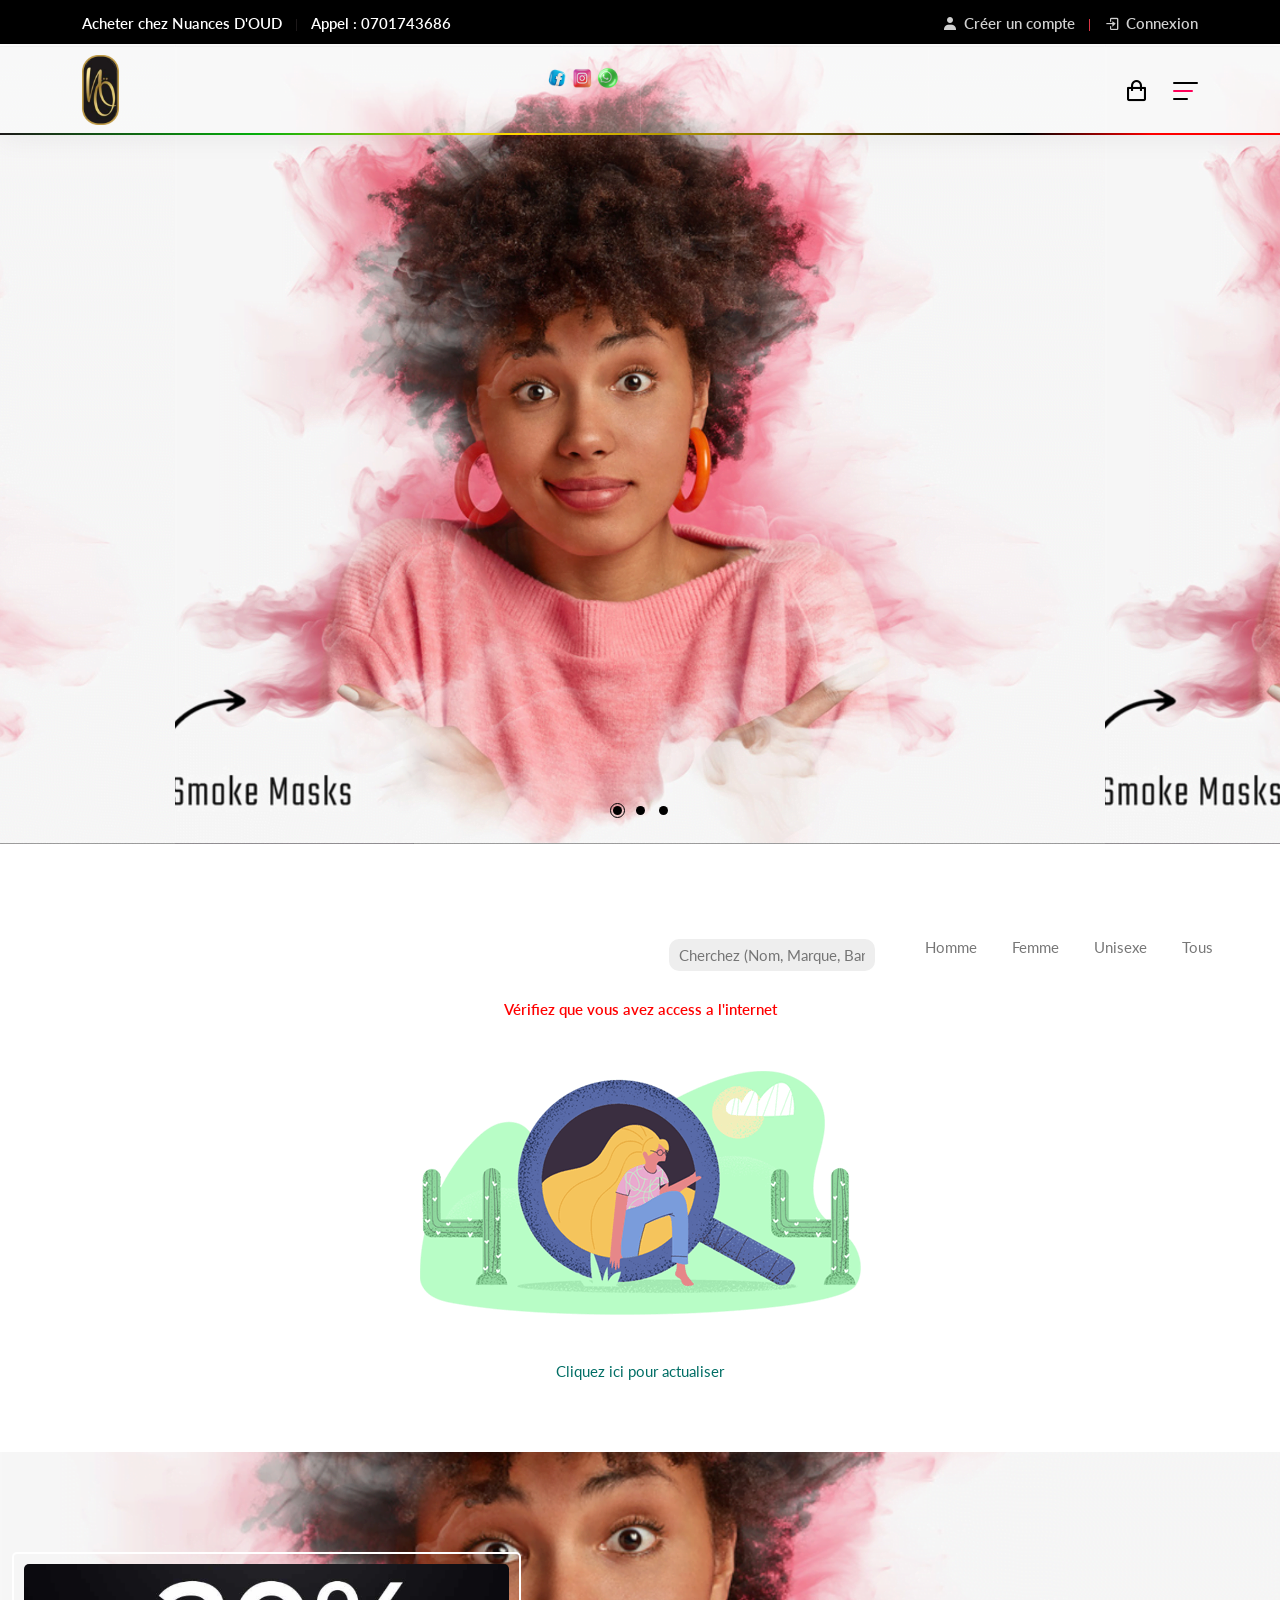
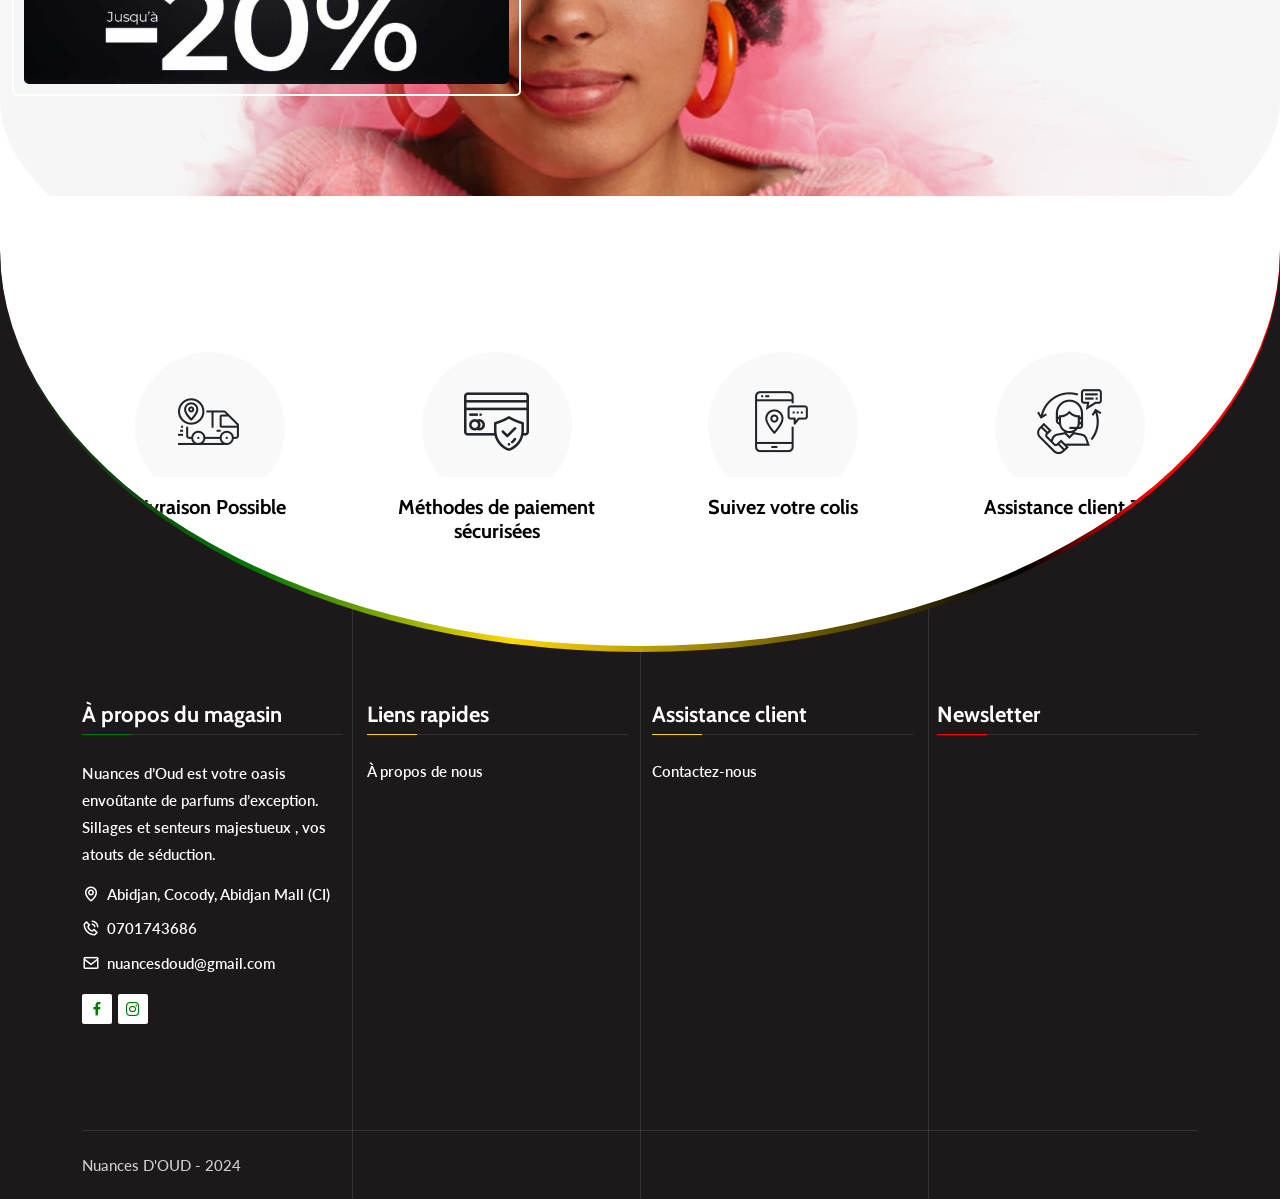
==== index.html @ dfdf0ad4 "doingg" ====
<!doctype html>
<html lang="fr-FR">
<!--d2b154-->

<head>

    <meta charset="utf-8">
    <meta name="viewport" content="width=device-width, initial-scale=1, shrink-to-fit=no">
    <meta name="theme-color" content="#d2b154" />
    <meta name="description"
        content="Nuances d’Oud est votre oasis envoûtante de parfums d’exception. Sillages et senteurs majestueux , vos atouts de séduction." />
    <meta name="keywords"
        content="NUANCES D'OUD, D'OUD, NUANCES-Shop, NUANCES D'OUD, Siblo, Silence-AI, John, Kokar, Dibloni" />
    <meta name="author" content="John Kokar" />
    <meta property="og:title" content="NUANCES D'OUD Boutique de parfum" />
    <meta property="og:type" content="website" />
    <meta property="image" content="assets/sharea.png" />
    <meta property="og:image" content="assets/sharea.png" />
    <meta property="og:description"
        content="Nuances d’Oud est votre oasis envoûtante de parfums d’exception. Sillages et senteurs majestueux , vos atouts de séduction." />
    <meta property="og:site_name" content="Nuances D'OUD" />
    <meta property="og:locale" content="fr-FR" />
    <meta property="article:author" content="John Kokar" />
    <meta property="article:published_time" content="2023-10-19T08:00:00Z" />
    <meta property="article:modified_time" content="2023-10-19T08:00:00Z" />
    <meta name="google-site-verification" content="Qd_r4nurgWYvRZ1980d1lpiN6xoqi13_9CGSUYNY86s" />
    <link rel="stylesheet" href="assets/css/bootstrap.min.css">
    <link rel="stylesheet" href="assets/css/animate.min.css">
    <link rel="stylesheet" href="assets/css/boxicons.min.css">
    <link rel="stylesheet" href="assets/css/flaticon.css">
    <link rel="stylesheet" href="assets/css/magnific-popup.min.css">
    <link rel="stylesheet" href="assets/css/nice-select.min.css">
    <link rel="stylesheet" href="assets/css/slick.min.css">
    <link rel="stylesheet" href="assets/css/owl.carousel.min.css">
    <link rel="stylesheet" href="assets/css/meanmenu.min.css">
    <link rel="stylesheet" href="assets/css/rangeSlider.min.css">
    <link rel="stylesheet" href="assets/css/style.css">
    <link rel="stylesheet" href="assets/css/mobilestile.css">
    <link rel="stylesheet" href="assets/css/loading.css">
    <link rel="stylesheet" href="assets/css/dark.css">
    <link rel="stylesheet" href="assets/css/responsive.css">
    <link rel="stylesheet" href="assets/css/livechat.css">
    <title>NUANCES D'OUD</title>
    <link rel="icon" type="image/png" href="assets/img/logo.png">
</head>

<body>
    <div class="preloader-area" id="loaderRemove">
        <div class="spinner">
            <div class="inner">
                <div class="disc"></div>
                <div class="disc"></div>
                <div class="disc"></div>
            </div>
        </div>
    </div>
    <div class="top-header">
        <div class="lines">
            <div class="line"></div>
            <div class="lineb"></div>
            <div class="linec"></div>
        </div>
        <video autoplay muted loop id="background-video">
            <source id="chanVideo" src="assets/background.webm" type="video/mp4">
        </video>


        <div class="logoname">
            <div class="logoprincipal">
                <img class="" src="./assets/img/logo.png" alt="logo principal">
            </div>
        </div>

        <div class="logonamebas">
            <div class="logoprincipallong">
                <img class="" src="./assets/img/log2b.png" alt="logo principal long">
            </div>
        </div>

        <svg width="100%" xmlns="http://www.w3.org/2000/svg" class="holehvg">
            <mask id="mask" maskUnits="userSpaceOnUse">
                <rect width="100%" height="100%" fill="white" />
                <ellipse class="cloud" cx="6%" cy="28%" rx="6%" ry="12%" />
                <ellipse class="cloud" cx="18%" cy="23%" rx="9%" ry="15%" />
                <ellipse class="cloud" cx="29%" cy="30%" rx="8%" ry="14%" />
                <rect class="cloud" x="32%" y="1%" width="12%" height="19%" rx="9.5%" ry="9.5%" />

                <rect class="cloud" x="41%" y="15%" width="20%" height="22%" rx="6%" ry="10%" />
                <rect class="cloud" x="62%" y="28%" width="15%" height="20%" rx="2%" ry="3%" />
                <rect class="cloud" x="83%" y="32%" width="10%" height="12%" rx="5" ry="9" />



                <rect class="cloud" x="3%" y="50%" width="13%" height="25%" rx="10%" ry="10%" />
                <rect class="cloud" x="22%" y="57%" width="11%" height="18%" rx="8%" ry="8%" />
                <rect class="cloud" x="32%" y="57%" width="12%" height="19%" rx="9.5%" ry="9.5%" />
                <rect class="cloud" x="45%" y="50%" width="12%" height="19%" rx="9.5%" ry="9.5%" />



                <ellipse class="cloud" cx="17%" cy="90%" rx="7%" ry="10%" />
                <ellipse class="cloud" cx="43%" cy="85%" rx="8%" ry="14%" />
                <ellipse class="cloud" cx="80%" cy="85%" rx="15%" ry="15%" />
            </mask>
            <rect width="100%" height="100%" fill="#1d191a" mask="url(#mask)" />
        </svg>
        <div class="container">
            <div class="row align-items-center">
                <div class="col-lg-6 col-md-12">
                    <ul class="header-contact-info">
                        <li class="absoluin">Acheter chez Nuances D'OUD</li>

                        <li class="absoluin">Appel :
                            <a href="tel:0701743686">0701743686</a>
                        </li>

                    </ul>
                </div>
                <div class="col-lg-6 col-md-12">
                    <ul class="header-top-menu">
                        <li id="usernam">
                            <a class="absoluin" href="login" style="cursor: pointer !important;">
                                <i class="bx bxs-user"></i>
                                Créer un compte
                            </a>
                        </li>
                        <li class="absoluin" id="usernama">
                            <a href="login">
                                <i class="bx bx-log-in"></i>
                                Connexion
                            </a>
                        </li>
                    </ul>
                    <ul class="header-top-others-option">
                        <div class="option-item">
                            <div class="search-btn-box">
                            </div>
                        </div>
                        <div class="option-item">
                            <div class="cart-btn">
                                <a href="#" data-bs-toggle="modal" id="paniernumber1"
                                    data-bs-target="#shoppingCartModal">
                                    <i class="bx bx-shopping-bag"></i>
                                </a>
                            </div>
                        </div>
                    </ul>
                </div>
            </div>
        </div>

    </div>


    <div class="navbar-area">
        <div class="lines">
            <div class="line"></div>
            <div class="lineb"></div>
            <div class="linec"></div>
        </div>
        <div class="xton-responsive-nav">
            <div class="container">
                <div class="xton-responsive-menu">
                    <div class="logo">
                        <a href="/">
                            <img src="assets/img/logo.png" class="main-logo nouancesim" alt="logo"
                                style="height:60px !important;">
                            <img src="assets/img/logo.png" class="white-logo nouancesim" alt="logo"
                                style="height:60px !important;">
                        </a>
                    </div>
                </div>
            </div>

            <ul class="header-top-others-option hiddenpc">
                <div class="option-item">
                    <div class="search-btn-box">
                    </div>
                </div>
                <div class="option-item">
                    <div class="cart-btn">
                        <a data-bs-toggle="modal" id="paniernumber1r" data-bs-target="#shoppingCartModal">
                            <i class="bx bx-shopping-bag"></i>
                        </a>
                    </div>
                </div>
            </ul>
        </div>
        <!-- web navigayttor-->
        <div class="xton-nav">
            <div class="container">
                <nav class="navbar navbar-expand-md navbar-light">
                    <a class="navbar-brand" href="/">
                        <img src="assets/img/logo.png" class="main-logo nobleim" alt="logo"
                            style="max-height:70px !important;">
                        <img src="assets/img/logo.png" class="white-logo nobleim" alt="logo"
                            style="max-height:70px !important;">
                    </a>
                    <div class="collapse navbar-collapse mean-menu">
                        <ul class="navbar-nav">
                            <li class="nav-item">

                            </li>

                            <div class="mobilelogo" style="justify-content: center; align-items: center; width: 100%;">

                                <div style="text-align: center;">
                                    <br>
                                    <br>
                                    <div id="usernamab">
                                        <a class="" href="signup" style="color: #1d191a;">
                                            <i class="bx bxs-user"></i>
                                            Créer un Compte
                                        </a>
                                    </div>
                                    <br>
                                    <div id="usernamaa">
                                        <a href="login" style="color: #1d191a;">
                                            <i class="bx bx-log-in"></i>
                                            Connexion
                                        </a>
                                    </div>
                                    <br>
                                    <div id="usernamaa">
                                        <a href="tel:0701743686" style="color: #1d191a;">
                                            <i class="bx bx-phone-call"></i>
                                            0701743686
                                        </a>
                                    </div>
                                    <br>
                                    <div id="usernamaa">
                                        <a href="mail:nuancesdoud@gmail.com" style="color: #1d191a;">
                                            <i class="bx bx-envelope"></i>
                                            nuancesdoud@gmail.com
                                        </a>
                                    </div>
                                </div>
                            </div>

                            <br>

                            <div class=""
                                style="display: flex; justify-content: space-around; align-items: center; width: 50%; align-self: center;">
                                <div class="sociala">
                                    <a class="" href="https://www.facebook.com/share/67nxrvnGuaEvekRu/?mibextid=WC7FNe">
                                        <img class="sociab" src="./assets/img/fb.png" alt="facebook">
                                    </a>
                                </div>
                                <br>
                                <div class="socialb">
                                    <a class=""
                                        href="https://www.instagram.com/nuancesdoud?igsh=MTF2NjN5YzZxbXJqZg%3D%3D&utm_source=qr">
                                        <img class="sociab" src="./assets/img/in.png" alt="facebook">

                                    </a>
                                </div>
                                <br>
                                <div class="socialc">
                                    <a class="" href="https://wa.me/2250701743686">
                                        <img class="sociab" src="./assets/img/yt.png" alt="whatsapp">
                                    </a>
                                </div>

                            </div>
                        </ul>
                        <div class="others-option">
                            <div class="option-item">
                                <div class="search-btn-box">
                                </div>
                            </div>
                            <div class="option-item">
                                <div class="cart-btn">
                                    <a href="#" data-bs-toggle="modal" id="paniernumber2"
                                        data-bs-target="#shoppingCartModal">
                                        <i class="bx bx-shopping-bag"></i>
                                    </a>
                                </div>
                            </div>
                            <div class="option-item">
                                <div class="burger-menu" data-bs-toggle="modal" data-bs-target="#sidebarModal">
                                    <span class="top-bar"></span>
                                    <span class="middle-bar"
                                        style="background-color: rgb(255, 0, 89) !important; width: 20px !important;"></span>
                                    <span class="bottom-bar" style="width: 15px !important;"></span>
                                </div>
                            </div>
                        </div>
                    </div>
                </nav>
            </div>
            <div class="linearboottom">
            </div>
        </div>
    </div>


    <div class="navbar-area addhere">
        <div class="lines">
            <div class="line"></div>
            <div class="lineb"></div>
            <div class="linec"></div>
        </div>

        <div class="xton-nav">
            <div class="container">
                <nav class="navbar navbar-expand-md navbar-light">
                    <a class="navbar-brand" href="index.html">
                        <img src="assets/img/logo.png" class="main-logo nobleim" alt="logo"
                            style="max-height:70px !important;">
                        <img src="assets/img/logo.png" class="white-logo nobleim" alt="logo"
                            style="max-height:70px !important;">
                    </a>
                    <div class="collapse navbar-collapse mean-menu">
                        <ul class="navbar-nav">
                            <li class="nav-item">

                            </li>
                        </ul>
                        <div class="others-option">
                            <div class="option-item">
                                <div class="search-btn-box">
                                </div>
                            </div>
                            <div class="option-item">
                                <div class="cart-btn">
                                    <a href="#" data-bs-toggle="modal" id="paniernumber3"
                                        data-bs-target="#shoppingCartModal">
                                        <i class="bx bx-shopping-bag"></i>
                                    </a>
                                </div>
                            </div>
                            <div class="option-item">
                                <div class="burger-menu" data-bs-toggle="modal" data-bs-target="#sidebarModal">
                                    <span class="top-bar"></span>
                                    <span class="middle-bar"
                                        style="background-color: rgb(255, 0, 89) !important; width: 20px !important;"></span>
                                    <span class="bottom-bar" style="width: 15px !important;"></span>
                                </div>
                            </div>
                        </div>
                    </div>
                </nav>
            </div>
            <div class="linearboottom">
            </div>
        </div>
    </div>


    <div class="search-overlay">
        <div class="d-table">
            <div class="d-table-cell">
                <div class="search-overlay-layer"></div>
                <div class="search-overlay-layer"></div>
                <div class="search-overlay-layer"></div>
                <div class="search-overlay-close">
                    <span class="search-overlay-close-line"></span>
                    <span class="search-overlay-close-line"></span>
                </div>

            </div>
        </div>
    </div>


    <div class="backgrou">
        <div class="animate-banner-image">
            <div class="home-slides owl-carousel owl-theme">
                <div class="main-banner banner-bg1">

                </div>

                <div class="main-banner banner-bg2">


                </div>
                <div class="main-banner banner-bg3">

                </div>
            </div>
        </div>
    </div>

    <div class="home-slides owl-carousel owl-theme backgroua">
        <div class="main-banner banner-bg1">
            <div class="d-table">
                <div class="d-table-cell">
                    <div class="container">
                        <div class="main-banner-content text-center" id="banner1">

                        </div>
                    </div>
                </div>
            </div>
        </div>

        <div class="main-banner banner-bg2">
            <div class="d-table">
                <div class="d-table-cell">
                    <div class="container">
                        <div class="main-banner-content" id="banner2">

                        </div>
                    </div>
                </div>
            </div>

        </div>
        <div class="main-banner banner-bg3">
            <div class="d-table">
                <div class="d-table-cell">
                    <div class="container">
                        <div class="main-banner-content" id="banner3">

                        </div>
                    </div>
                </div>
            </div>
        </div>
    </div>


    <div class="modala" id="modalcoma">
        <div class="modal-contenta">

            <div class="">
                <p id="messages">Exist déjà dans le panier!</p>

            </div>
        </div>
    </div>


    <div class="filtero">
        <div>
            <input type="text" id="searchArticle" class="" placeholder="Cherchez (Nom, Marque, Barcode)">
        </div>
        <p style="width: 50px;"></p>



        <div class="lista">
            <p style="cursor: pointer;" onclick="FilterArticle('Homme')">Homme</p>
            <p style="width: 35px;"></p>
            <p style="cursor: pointer;" onclick="FilterArticle('Femme')">Femme</p>
            <p style="width: 35px;"></p>
            <p style="cursor: pointer;" onclick="FilterArticle('Unisexe')">Unisexe</p>
            <p style="width: 35px;"></p>
            <p style="cursor: pointer;" onclick="FilterArticle('all')">Tous</p>
            <p style="width: 3px;"></p>
        </div>
    </div>

    <br>

    <section class="products-area pb-70">
        <div class="container">
            <div id="product-container" class="row">


            </div>
        </div>
    </section>

    <section class="offer-area bg-image1 ptb-100 jarallax closeCom" data-jarallax="{&quot;speed&quot;: 0.3}">
        <div class="container-fluid">
            <div class="row">
                <div class="col-lg-5 col-md-6">
                    <div class="offer-content">


                        <div class="anim">


                        </div>
                    </div>
                </div>
            </div>
        </div>
    </section>




    <div class="modal right fade sidebarModal" id="sidebarModal" tabindex="-1" role="dialog">
        <div class="modal-dialog" role="document">
            <div class="modal-content">
                <button type="button" class="close" data-bs-dismiss="modal" aria-label="Close">
                    <span aria-hidden="true"><i class="bx bx-x"></i></span>
                </button>
                <div class="modal-body">
                    <div class="sidebar-about-content">
                        <h3>A propos du magasin</h3>
                        <div class="about-the-store">
                            <p>L'un des sites web les plus populaires est le shopping
                            </p>
                            <ul class="sidebar-contact-info">
                                <li><i class="bx bx-map"></i> <a href="#" target="_blank">Abidjan, Cocody, Abidjan Mall
                                        (CI)</a></li>
                                <li><i class="bx bx-phone-call"></i> <a href="tel:+2250748643884">0701743686</a>
                                </li>
                                <li>
                                    <i class="bx bx-envelope"></i>
                                    <a href="">
                                        <span>
                                            nuancesdoud@gmail.com
                                        </span>
                                    </a>
                                </li>
                            </ul>
                        </div>
                        <ul class="social-link">
                            <li><a href="https://www.facebook.com/share/67nxrvnGuaEvekRu/?mibextid=WC7FNe"
                                    class="d-block" target="_blank"><i class="bx bxl-facebook"></i></a></li>
                            <li><a href="https://www.instagram.com/nuancesdoud?igsh=MTF2NjN5YzZxbXJqZg%3D%3D&utm_source=qr"
                                    class="d-block" target="_blank"><i class="bx bxl-instagram"></i></a></li>
                        </ul>
                    </div>
                    <div class="sidebar-new-in-store">
                        <h3>Nouveautés en magasin</h3>


                    </div>
                </div>
            </div>
        </div>
    </div>


    <div class="modal fade productsQuickView" id="productsQuickView" tabindex="-1" role="dialog" aria-hidden="true">
        <div class="modal-dialog modal-dialog-centered" role="document">
            <div class="modal-content">
                <button type="button" class="close" data-bs-dismiss="modal" aria-label="Close">
                    <span aria-hidden="true"><i class="bx bx-x"></i></span>
                </button>
                <div class="row align-items-center">
                    <div class="col-lg-6 col-md-6">
                        <div class="products-image" id="bagron" style="">
                            <img src="" id="ipage" alt="image de larticle">
                        </div>
                    </div>
                    <input type="hidden" id="ido" value="0">
                    <input type="hidden" id="idp" value="none">
                    <input type="hidden" id="coloholder" value="">

                    <div class="col-lg-6 col-md-6">
                        <div class="products-content">
                            <h3>
                                <a href="#" id="quickViewProductName">
                                </a>
                            </h3>
                            <div class="price">
                                <span class="old-price" id="quickViewOldPrice"></span>
                                <span class="new-price" id="quickViewNewPrice"></span>
                            </div>

                            <div class="products-review">
                                <div class="rating">
                                    <i class="bx bxs-star"></i>
                                    <i class="bx bxs-star"></i>
                                    <i class="bx bxs-star"></i>
                                    <i class="bx bxs-star"></i>
                                    <i class="bx bxs-star"></i>
                                </div>
                                <a href="#" class="rating-count" id="rating"></a>
                            </div>
                            <div class="">
                                <div class="rating" style="overflow: hidden; width: 300px; height: 50px;">
                                    <p id="descrip"></p>
                                </div>
                            </div>
                            <div class="products-add-to-cart" id="hidlater">

                                <div class="input-counter">
                                    <span class="minus-btn">
                                        <i class="bx bx-minus"></i>
                                    </span>
                                    <input type="text" id="productQuantity" value="1">
                                    <span class="plus-btn">
                                        <i class="bx bx-plus"></i>
                                    </span>
                                </div>

                                <button type="submit" class="default-btn" id="addToCartBtn"
                                    onclick="AddtoPanierb()">Ajouter au panier</button>

                            </div>
                            <a href="#" class="view-full-info" id="change-url"
                                style="color: #007bff !important; text-decoration: none !important;">Voir les
                                informations complètes</a>
                        </div>
                    </div>
                </div>
            </div>
        </div>
    </div>


    <div class="modal right fade shoppingCartModal" id="shoppingCartModal" tabindex="-1" role="dialog">
        <div class="modal-dialog" role="document">
            <div class="modal-content">
                <button type="button" class="close" data-bs-dismiss="modal" aria-label="Close">
                    <span aria-hidden="true"><i class="bx bx-x"></i></span>
                </button>
                <div class="modal-body">
                    <h3 id="monpanier">Mon Panier (0)</h3>
                    <div class="products-cart-content" id="pannierid">



                    </div>
                    <div class="products-cart-subtotal">
                        <span>sous-total</span>
                        <span class="subtotal" id="subtotal"></span>
                    </div>
                    <div class="products-cart-btn">
                        <a href="payment" class="default-btn">Passer à la caisse</a>
                        <a href="pannier" class="optional-btn optional-a">Voir Panier d'achat</a>
                    </div>
                </div>
            </div>
        </div>
    </div>




    <footer class="footer-area">
        <div class="lines">
            <div class="line"></div>
            <div class="lineb"></div>
            <div class="linec"></div>
        </div>

        <div class="foot-linear-set">
            <section class="facility-area pb-70 foot-circle">
                <div class="clonsamobil" style="height: 500px; width: 100%;">
                    <section class="facility-area pb-70 foot-circle">

                        <section class="offer-area bg-image1 ptb-100">
                            <div class="container-fluid">
                                <div class="row">
                                    <div class="col-lg-5 col-md-6">
                                        <div class="offer-content">
                                            <div class="anim">

                                            </div>
                                        </div>
                                    </div>
                                </div>
                            </div>
                        </section>
                    </section>
                </div>



                <div class="container">
                    <div class="facility-slides owl-carousel owl-theme">
                        <div class="single-facility-box">
                            <div class="icon">
                                <i class="flaticon-tracking"></i>
                            </div>
                            <h3>Livraison Possible</h3>
                        </div>


                        <div class="single-facility-box">
                            <div class="icon">
                                <i class="flaticon-credit-card"></i>
                            </div>
                            <h3>Méthodes de paiement sécurisées</h3>
                        </div>
                        <div class="single-facility-box">
                            <div class="icon">
                                <i class="flaticon-location"></i>
                            </div>
                            <h3>Suivez votre colis</h3>
                        </div>
                        <div class="single-facility-box">
                            <div class="icon">
                                <i class="flaticon-customer-service"></i>
                            </div>
                            <h3>Assistance client 7/7</h3>
                        </div>
                    </div>
                </div>
            </section>
        </div>

        <div class="container">
            <div style="height: 50px; width: 100%;"></div>

            <div class="row pcfooter">
                <div class="col-lg-3 col-md-6 col-sm-6">
                    <div class="single-footer-widget">
                        <h3 class="foota">À propos du magasin</h3>
                        <div class="about-the-store">
                            <p>Nuances d’Oud est votre oasis envoûtante de parfums d’exception. Sillages et senteurs
                                majestueux , vos atouts de séduction.</p>
                            <ul class="footer-contact-info">
                                <li>
                                    <i class="bx bx-map"></i>
                                    <a class="awe">Abidjan, Cocody, Abidjan Mall (CI)
                                    </a>
                                </li>
                                <li>
                                    <i class="bx bx-phone-call"></i>
                                    <a class="awe" href="tel:0701743686">0701743686
                                    </a>
                                </li>
                                <li>
                                    <i class="bx bx-envelope"></i>
                                    <a class="awe" href="mail:nuancesdoud@gmail.com">
                                        <span>nuancesdoud@gmail.com</span>
                                    </a>
                                </li>
                            </ul>
                        </div>
                        <ul class="social-link">
                            <li>
                                <a href="https://www.facebook.com/share/67nxrvnGuaEvekRu/?mibextid=WC7FNe"
                                    class="d-block" target="_blank">
                                    <i class="bx bxl-facebook" style="color: #037703 !important;"></i>
                                </a>
                            </li>
                            <li>
                                <a href="https://www.instagram.com/nuancesdoud?igsh=MTF2NjN5YzZxbXJqZg%3D%3D&utm_source=qr"
                                    class="d-block" target="_blank">
                                    <i class="bx bxl-instagram" style="color: #037703 !important;"></i>
                                </a>
                            </li>
                        </ul>
                    </div>
                </div>
                <div class="col-lg-3 col-md-6 col-sm-6">
                    <div class="single-footer-widget pl-4">
                        <h3 class="footb">Liens rapides</h3>
                        <ul class="quick-links">
                            <li><a href="propos">À propos de nous</a></li>

                        </ul>
                    </div>
                </div>
                <div class="col-lg-3 col-md-6 col-sm-6">
                    <div class="single-footer-widget">
                        <h3 class="footc">Assistance client</h3>
                        <ul class="customer-support">
                            <li><a href="tel:0701743686">Contactez-nous</a></li>

                        </ul>
                    </div>
                </div>
                <div class="col-lg-3 col-md-6 col-sm-6">
                    <div class="single-footer-widget">
                        <h3 class="footd">Newsletter</h3>
                        <div class="footer-newsletter-box">

                        </div>
                    </div>
                </div>
            </div>

            <div class="row mobilefooter">
                <div class="col-lg-3 col-md-6 col-sm-6">
                    <div class="single-footer-widget">
                        <h3 class="foota">À propos</h3>
                        <div class="about-the-store">
                            <p>Nuances d’Oud est votre oasis envoûtante de parfums d’exception. Sillages et senteurs
                                majestueux , vos atouts de séduction.</p>
                            <ul class="footer-contact-info">
                                <li>
                                    <i class="bx bx-map"></i>
                                    <a class="awe">Abidjan, Abidjan Mall & Cap Sud
                                    </a>
                                </li>
                                <li>
                                    <i class="bx bx-phone-call"></i>
                                    <a class="awe" href="tel:0701743686">0701743686
                                    </a>
                                </li>
                                <li>
                                    <i class="bx bx-envelope"></i>
                                    <a class="awe" href="mail:nuancesdoud@gmail.com">
                                        <span>nuancesdoud@gmail.com</span>
                                    </a>
                                </li>


                            </ul>
                        </div>
                        <div class="single-footer-widget pl-4">
                            <br>
                            <ul class="quick-links">
                                <li><a style="color: #ffffff;" href="tel:0701743686">Contactez-nous</a></li>
                            </ul>
                        </div>
                        <ul class="social-link">
                            <li>
                                <a href="https://www.facebook.com/share/67nxrvnGuaEvekRu/?mibextid=WC7FNe"
                                    class="d-block" target="_blank">
                                    <i class="bx bxl-facebook" style="color: #037703 !important;"></i>
                                </a>
                            </li>
                            <li>
                                <a href="https://www.instagram.com/nuancesdoud?igsh=MTF2NjN5YzZxbXJqZg%3D%3D&utm_source=qr"
                                    class="d-block" target="_blank">
                                    <i class="bx bxl-instagram" style="color: #037703 !important;"></i>
                                </a>
                            </li>
                        </ul>
                    </div>
                </div>
            </div>
            <div class="footer-bottom-area">
                <div class="row align-items-center">
                    <div class="col-lg-6 col-md-6">
                        <p>Nuances D'OUD - 2024</p>
                    </div>

                </div>
            </div>
        </div>
    </footer>

    <div class="go-top">
        <i class="bx bx-up-arrow-alt"></i>
    </div>

    <div id='whatsapp-chat' class='hidea'>
        <div class='header-chata'>
            <div class='get-newa hidea'>
                <div id='get-labela'>
                    <div class="offline"></div>
                    <img src="assets/img/avatay.png" alt="">
                </div>
                <div id='get-namaa'>
                    <span class='chat-namaa'>Hors Line</span>

                </div>
            </div>
        </div>

        <div class='start-chata hidea'>
            <div class='first-msga' id="first-msga">
                <span class="spanf">Bonjour! Personne n'est en line pour l'instant, Appelez: 0701743686</span>


            </div>
            <div class='blanter-msga'>
                <textarea name="notes" id="chat-inputa" cols="20" rows="2" placeholder="Saisissez-ici votre message"
                    class="form-control ttextarea" maxlength='120'></textarea>

                <a class="aa" href='javascript:void' id='send-ita'>Send</a>
            </div>
        </div>
        <div id='get-numbera'>
            098765443
        </div>
        <a class='close-chata aa' href='javascript:void'>×</a>
    </div>

    <div class="live-chat" id="live-chat">
        <img src="assets/img/help.png" alt="">
    </div>
    <script src="assets/js/jquery.min.js"></script>
    <script src="https://cdnjs.cloudflare.com/ajax/libs/socket.io/4.1.2/socket.io.js"></script>
    <script src="assets/js/bootstrap.bundle.min.js"></script>
    <script src="assets/js/owl.carousel.min.js"></script>
    <script src="assets/js/magnific-popup.min.js"></script>
    <script src="assets/js/parallax.min.js"></script>
    <script src="assets/js/rangeSlider.min.js"></script>
    <script src="assets/js/nice-select.min.js"></script>
    <script src="assets/js/meanmenu.min.js"></script>
    <script src="assets/js/isotope.pkgd.min.js"></script>
    <script src="assets/js/slick.min.js"></script>
    <script src="assets/js/sticky-sidebar.min.js"></script>
    <script src="assets/js/wow.min.js"></script>
    <script src="assets/js/main.js"></script>

    <script src="./initializers/variablestore.js"></script>
    <script src="./initializers/database_handl.js"></script>
    <script src="./initializers/convertisseur.js"></script>
    <script src="./initializers/router.js"></script>
    <script src="./functionServices/product.services.js"></script>
    <script src="./functionServices/requesthttps.js"></script>
    <script src="./functionServices/pannierManipulator.js"></script>
    <script src="./functionServices/recentproduct.js"></script>
    <script src="./functionServices/loadeSlide.js"></script>
    <script src="./initializers/inidataloader.js"></script>
    <script src="./functionServices/wedgeimages.js"></script>


    <script>
        let myLive = localStorage.getItem('myLive');
        let assit = "";
        $(document).on("click", ".live-chat", async function () {

            const socket = io(tunalS);
            const soid = socket.connect();

            socket.on('connect', () => {
                //console.log(soid.id);
            });


            socket.on('disconnecto', (ordre) => {
                socket.emit('disconnector', "client");
            });


            socket.on("isDamin", (data) => {
                const firstMsga = document.getElementById("first-msga");
                const asd = $(".tuesla");

                if (data == "enline") {
                    if (asd.length < 1) {
                        const getLabela = document.getElementById("get-labela");
                        getLabela.innerHTML = "";

                        const nuwGethtnl = `
              <div id='get-labela'>
                <div class="online"></div>
                <img src="assets/img/avatay.png" alt="">
              </div>
            `;
                        getLabela.innerHTML = nuwGethtnl;

                        const getNamaa = document.getElementById("get-namaa");
                        getNamaa.innerHTML = "";

                        const nuwnmahtnl = `
              <div id='get-namaa'>
                <span class='chat-namaa'>Service Clientèle</span>
              </div>
            `;
                        getNamaa.innerHTML = nuwnmahtnl;

                        $("#whatsapp-chat").addClass("showa").removeClass("hidea");
                        $("#whatsapp-chat").addClass("tuesla");
                        document.getElementById("get-numbera").innerHTML = $(this).children(".my-numbera").text();
                        $(".start-chata, .get-newa").addClass("showa").removeClass("hidea");
                        $(".home-chata, .head-homea").addClass("hidea").removeClass("showa");
                    }
                    firstMsga.innerHTML += "<br><span class='spanf'>Le service d'assistance vient d'être en ligne. \n Écrivez-lui à nouveau.</span>";
                } else if (data == "horline") {
                    const getLabela = document.getElementById("get-labela");
                    getLabela.innerHTML = "";

                    const nuwGethtnl = `
              <div id='get-labela'>
                <div class="offline"></div>
                <img src="assets/img/avatay.png" alt="">
              </div>
            `;
                    getLabela.innerHTML = nuwGethtnl;

                    const getNamaa = document.getElementById("get-namaa");
                    getNamaa.innerHTML = "";

                    const nuwnmahtnl = `
              <div id='get-namaa'>
                <span class='chat-namaa'>Appelez si nécessaire: 0701743686<</span>
              </div>
            `;
                    getNamaa.innerHTML = nuwnmahtnl;

                }
            });


            const firstMsga = document.getElementById("first-msga");
            firstMsga.innerHTML += "<span class='spanf'>Bonjour, je suis la pour vous aider!</span>";

            const getLabela = document.getElementById("get-labela");
            getLabela.innerHTML = "";

            const nuwGethtnl = `
              <div id='get-labela'>
                <div class="online"></div>
                <img src="assets/img/avatay.png" alt="">
              </div>
            `;
            getLabela.innerHTML = nuwGethtnl;

            const getNamaa = document.getElementById("get-namaa");
            getNamaa.innerHTML = "";

            const nuwnmahtnl = `
              <div id='get-namaa'>
                <span class='chat-namaa'>Service Clientèle</span>
              </div>
            `;
            getNamaa.innerHTML = nuwnmahtnl;

            $("#whatsapp-chat").addClass("showa").removeClass("hidea");
            $("#whatsapp-chat").addClass("tuesla");
            document.getElementById("get-numbera").innerHTML = $(this).children(".my-numbera").text();
            $(".start-chata, .get-newa").addClass("showa").removeClass("hidea");
            $(".home-chata, .head-homea").addClass("hidea").removeClass("showa");



            $(document).on("click", ".close-chata", function () {
                $("#whatsapp-chat").addClass("hidea").removeClass("showa");
                $("#whatsapp-chat").removeClass("tuesla")
                socket.close();

            });


            const toke = sessionStorage.getItem('tibule');
            let name;
            $(document).on("click", "#send-ita", function () {
                if (toke) {
                    const sploz = toke.split("°");
                    name = thisiswhat(`${sploz[1]}â${sploz[2]}`);
                } else {
                    name = "";
                }

                var a = document.getElementById("chat-inputa");
                if ("" != a.value) {
                    var dt = new Date().getTime();
                    var uuid = 'xxxxxxxx-xxxx-4xxx-yxxx-xxxxxxxxxxxx'.replace(/[xy]/g, function (c) {
                        var r = (dt + Math.random() * 16) % 16 | 0; dt = Math.floor(dt / 16);
                        return (c == 'x' ? r : (r & 0x3 | 0x8)).toString(16)
                    });

                    const messageData = {
                        id: uuid.substring(0, 13),
                        to: myLive,
                        owner: "nouances",
                        admin: assit,
                        name: name ? name : null,
                        body: [{
                            id: uuid.substring(0, 13),
                            chat: a.value,
                        }]
                    };
                    socket.emit('send_toadmin', messageData, (isAmi) => {
                        if (!isAmi) {

                            const getLabela = document.getElementById("get-labela");
                            getLabela.innerHTML = "";

                            const nuwGethtnl = `
              <div id='get-labela'>
                <div class="offline"></div>
                <img src="assets/img/avatay.png" alt="">
              </div>
            `;
                            getLabela.innerHTML = nuwGethtnl;

                            const getNamaa = document.getElementById("get-namaa");
                            getNamaa.innerHTML = "";

                            const nuwnmahtnl = `
              <div id='get-namaa'>
                <span class='chat-namaa'>Appelez si nécessaire: 0701743686</span>
              </div>
            `;
                            getNamaa.innerHTML = nuwnmahtnl;


                            document.getElementById("first-msga").innerHTML += `<br><span class="spans">${a.value}</span><br>`;
                            document.getElementById("chat-inputa").value = "";

                        } else {
                            const getLabela = document.getElementById("get-labela");
                            getLabela.innerHTML = "";

                            const nuwGethtnl = `
              <div id='get-labela'>
                <div class="online"></div>
                <img src="assets/img/avatay.png" alt="">
              </div>
            `;
                            getLabela.innerHTML = nuwGethtnl;

                            const getNamaa = document.getElementById("get-namaa");
                            getNamaa.innerHTML = "";

                            const nuwnmahtnl = `
              <div id='get-namaa'>
                <span class='chat-namaa'>Service Clientèle</span>
              </div>
            `;
                            getNamaa.innerHTML = nuwnmahtnl;
                            document.getElementById("first-msga").innerHTML += `<br><span class="spans">${a.value}</span><br>`;
                            document.getElementById("chat-inputa").value = "";


                        };




                        $("#first-msga").animate({ scrollTop: $("#first-msga")[0].scrollHeight }, 500);

                    });

                }
            });


            socket.on(myLive, (data) => {
                assit = data.me
                const asd = $(".tuesla");
                if (asd.length < 1) {
                    const getLabela = document.getElementById("get-labela");
                    getLabela.innerHTML = "";

                    const nuwGethtnl = `
              <div id='get-labela'>
                <div class="online"></div>
                <img src="assets/img/avatay.png" alt="">
              </div>
            `;
                    getLabela.innerHTML = nuwGethtnl;

                    const getNamaa = document.getElementById("get-namaa");
                    getNamaa.innerHTML = "";

                    const nuwnmahtnl = `
              <div id='get-namaa'>
                <span class='chat-namaa'>Service Clientèle</span>
              </div>
            `;
                    getNamaa.innerHTML = nuwnmahtnl;

                    $("#whatsapp-chat").addClass("showa").removeClass("hidea");
                    $("#whatsapp-chat").addClass("tuesla");
                    document.getElementById("get-numbera").innerHTML = $(this).children(".my-numbera").text();
                    $(".start-chata, .get-newa").addClass("showa").removeClass("hidea");
                    $(".home-chata, .head-homea").addClass("hidea").removeClass("showa");
                }
                const firstMsga = document.getElementById("first-msga");

                const nuwGethtnl = `
                            <span class="spanf">${data.message}</span>
                            `;
                firstMsga.innerHTML += nuwGethtnl;


            });
        });

    </script>


</body>

</html>
---- assets/css/rangeSlider.min.css ----
/*
!Ion.RangeSlider, 2.3.0, Â© Denis Ineshin, 2010 - 2018, IonDen.com, Build date: 2018-12-12 00:07:25
*/
.irs{position:relative;display:block;-webkit-touch-callout:none;-webkit-user-select:none;-khtml-user-select:none;-moz-user-select:none;-ms-user-select:none;user-select:none;font-size:12px;font-family:Arial,sans-serif}.irs-line{position:relative;display:block;overflow:hidden;outline:none !important}.irs-bar{position:absolute;display:block;left:0;width:0}.irs-shadow{position:absolute;display:none;left:0;width:0}.irs-handle{position:absolute;display:block;box-sizing:border-box;cursor:default;z-index:1}.irs-handle.type_last{z-index:2}.irs-min,.irs-max{position:absolute;display:block;cursor:default}.irs-min{left:0}.irs-max{right:0}.irs-from,.irs-to,.irs-single{position:absolute;display:block;top:0;left:0;cursor:default;white-space:nowrap}.irs-grid{position:absolute;display:none;bottom:0;left:0;width:100%;height:20px}.irs-with-grid .irs-grid{display:block}.irs-grid-pol{position:absolute;top:0;left:0;width:1px;height:8px;background:#000}.irs-grid-pol.small{height:4px}.irs-grid-text{position:absolute;bottom:0;left:0;white-space:nowrap;text-align:center;font-size:9px;line-height:9px;padding:0 3px;color:#000}.irs-disable-mask{position:absolute;display:block;top:0;left:-1%;width:102%;height:100%;cursor:default;background:rgba(0,0,0,0);z-index:2}.lt-ie9 .irs-disable-mask{background:#000;filter:alpha(opacity=0);cursor:not-allowed}.irs-disabled{opacity:.4}.irs-hidden-input{position:absolute !important;display:block !important;top:0 !important;left:0 !important;width:0 !important;height:0 !important;font-size:0 !important;line-height:0 !important;padding:0 !important;margin:0 !important;overflow:hidden;outline:none !important;z-index:-9999 !important;background:none !important;border-style:solid !important;border-color:transparent !important}.irs--flat{height:40px}.irs--flat.irs-with-grid{height:60px}.irs--flat .irs-line{top:25px;height:12px;background-color:#e1e4e9;border-radius:4px}.irs--flat .irs-bar{top:25px;height:12px;background-color:#ed5565}.irs--flat .irs-bar--single{border-radius:4px 0 0 4px}.irs--flat .irs-shadow{height:1px;bottom:16px;background-color:#e1e4e9}.irs--flat .irs-handle{top:22px;width:16px;height:18px;background-color:transparent}.irs--flat .irs-handle>i:first-child{position:absolute;display:block;top:0;left:50%;width:2px;height:100%;margin-left:-1px;background-color:#da4453}.irs--flat .irs-handle.state_hover>i:first-child,.irs--flat .irs-handle:hover>i:first-child{background-color:#a43540}.irs--flat .irs-min,.irs--flat .irs-max{top:0;padding:1px 3px;color:#999;font-size:10px;line-height:1.333;text-shadow:none;background-color:#e1e4e9;border-radius:4px}.irs--flat .irs-from,.irs--flat .irs-to,.irs--flat .irs-single{color:white;font-size:10px;line-height:1.333;text-shadow:none;padding:1px 5px;background-color:#ed5565;border-radius:4px}.irs--flat .irs-from:before,.irs--flat .irs-to:before,.irs--flat .irs-single:before{position:absolute;display:block;content:"";bottom:-6px;left:50%;width:0;height:0;margin-left:-3px;overflow:hidden;border:3px solid transparent;border-top-color:#ed5565}.irs--flat .irs-grid-pol{background-color:#e1e4e9}.irs--flat .irs-grid-text{color:#999}.irs--big{height:55px}.irs--big.irs-with-grid{height:70px}.irs--big .irs-line{top:33px;height:12px;background-color:white;background:linear-gradient(to bottom, #ddd -50%, white 150%);border:1px solid #ccc;border-radius:12px}.irs--big .irs-bar{top:33px;height:12px;background-color:#92bce0;border:1px solid #428bca;background:linear-gradient(to bottom, #ffffff 0%, #428bca 30%, #b9d4ec 100%);box-shadow:inset 0 0 1px 1px rgba(255,255,255,0.5)}.irs--big .irs-bar--single{border-radius:12px 0 0 12px}.irs--big .irs-shadow{height:1px;bottom:16px;background-color:rgba(66,139,202,0.5)}.irs--big .irs-handle{top:25px;width:30px;height:30px;border:1px solid rgba(0,0,0,0.3);background-color:#cbcfd5;background:linear-gradient(to bottom, white 0%, #B4B9BE 30%, white 100%);box-shadow:1px 1px 2px rgba(0,0,0,0.2),inset 0 0 3px 1px white;border-radius:30px}.irs--big .irs-handle.state_hover,.irs--big .irs-handle:hover{border-color:rgba(0,0,0,0.45);background-color:#939ba7;background:linear-gradient(to bottom, white 0%, #919BA5 30%, white 100%)}.irs--big .irs-min,.irs--big .irs-max{top:0;padding:1px 5px;color:white;text-shadow:none;background-color:#9f9f9f;border-radius:3px}.irs--big .irs-from,.irs--big .irs-to,.irs--big .irs-single{color:white;text-shadow:none;padding:1px 5px;background-color:#428bca;background:linear-gradient(to bottom, #428bca 0%, #3071a9 100%);border-radius:3px}.irs--big .irs-grid-pol{background-color:#428bca}.irs--big .irs-grid-text{color:#428bca}.irs--modern{height:55px}.irs--modern.irs-with-grid{height:55px}.irs--modern .irs-line{top:25px;height:5px;background-color:#d1d6e0;background:linear-gradient(to bottom, #e0e4ea 0%, #d1d6e0 100%);border:1px solid #a3adc1;border-bottom-width:0;border-radius:5px}.irs--modern .irs-bar{top:25px;height:5px;background:#20b426;background:linear-gradient(to bottom, #20b426 0%, #18891d 100%)}.irs--modern .irs-bar--single{border-radius:5px 0 0 5px}.irs--modern .irs-shadow{height:1px;bottom:21px;background-color:rgba(209,214,224,0.5)}.irs--modern .irs-handle{top:37px;width:12px;height:13px;border:1px solid #a3adc1;border-top-width:0;box-shadow:1px 1px 1px rgba(0,0,0,0.1);border-radius:0 0 3px 3px}.irs--modern .irs-handle>i:nth-child(1){position:absolute;display:block;top:-4px;left:1px;width:6px;height:6px;border:1px solid #a3adc1;background:white;transform:rotate(45deg)}.irs--modern .irs-handle>i:nth-child(2){position:absolute;display:block;box-sizing:border-box;top:0;left:0;width:10px;height:12px;background:#e9e6e6;background:linear-gradient(to bottom, white 0%, #e9e6e6 100%);border-radius:0 0 3px 3px}.irs--modern .irs-handle>i:nth-child(3){position:absolute;display:block;box-sizing:border-box;top:3px;left:3px;width:4px;height:5px;border-left:1px solid #a3adc1;border-right:1px solid #a3adc1}.irs--modern .irs-handle.state_hover,.irs--modern .irs-handle:hover{border-color:#7685a2;background:#c3c7cd;background:linear-gradient(to bottom, #ffffff 0%, #919ba5 30%, #ffffff 100%)}.irs--modern .irs-handle.state_hover>i:nth-child(1),.irs--modern .irs-handle:hover>i:nth-child(1){border-color:#7685a2}.irs--modern .irs-handle.state_hover>i:nth-child(3),.irs--modern .irs-handle:hover>i:nth-child(3){border-color:#48536a}.irs--modern .irs-min,.irs--modern .irs-max{top:0;font-size:10px;line-height:1.333;text-shadow:none;padding:1px 5px;color:white;background-color:#d1d6e0;border-radius:5px}.irs--modern .irs-from,.irs--modern .irs-to,.irs--modern .irs-single{font-size:10px;line-height:1.333;text-shadow:none;padding:1px 5px;background-color:#20b426;color:white;border-radius:5px}.irs--modern .irs-from:before,.irs--modern .irs-to:before,.irs--modern .irs-single:before{position:absolute;display:block;content:"";bottom:-6px;left:50%;width:0;height:0;margin-left:-3px;overflow:hidden;border:3px solid transparent;border-top-color:#20b426}.irs--modern .irs-grid{height:25px}.irs--modern .irs-grid-pol{background-color:#dedede}.irs--modern .irs-grid-text{color:silver;font-size:13px}.irs--sharp{height:50px;font-size:12px;line-height:1}.irs--sharp.irs-with-grid{height:57px}.irs--sharp .irs-line{top:30px;height:2px;background-color:black;border-radius:2px}.irs--sharp .irs-bar{top:30px;height:2px;background-color:#ee22fa}.irs--sharp .irs-bar--single{border-radius:2px 0 0 2px}.irs--sharp .irs-shadow{height:1px;bottom:21px;background-color:rgba(0,0,0,0.5)}.irs--sharp .irs-handle{top:25px;width:10px;height:10px;background-color:#a804b2}.irs--sharp .irs-handle>i:first-child{position:absolute;display:block;top:100%;left:0;width:0;height:0;border:5px solid transparent;border-top-color:#a804b2}.irs--sharp .irs-handle.state_hover,.irs--sharp .irs-handle:hover{background-color:black}.irs--sharp .irs-handle.state_hover>i:first-child,.irs--sharp .irs-handle:hover>i:first-child{border-top-color:black}.irs--sharp .irs-min,.irs--sharp .irs-max{color:white;font-size:14px;line-height:1;top:0;padding:3px 4px;opacity:.4;background-color:#a804b2;border-radius:2px}.irs--sharp .irs-from,.irs--sharp .irs-to,.irs--sharp .irs-single{font-size:14px;line-height:1;text-shadow:none;padding:3px 4px;background-color:#a804b2;color:white;border-radius:2px}.irs--sharp .irs-from:before,.irs--sharp .irs-to:before,.irs--sharp .irs-single:before{position:absolute;display:block;content:"";bottom:-6px;left:50%;width:0;height:0;margin-left:-3px;overflow:hidden;border:3px solid transparent;border-top-color:#a804b2}.irs--sharp .irs-grid{height:25px}.irs--sharp .irs-grid-pol{background-color:#dedede}.irs--sharp .irs-grid-text{color:silver;font-size:13px}.irs--round{height:50px}.irs--round.irs-with-grid{height:65px}.irs--round .irs-line{top:36px;height:4px;background-color:#dee4ec;border-radius:4px}.irs--round .irs-bar{top:36px;height:4px;background-color:#006cfa}.irs--round .irs-bar--single{border-radius:4px 0 0 4px}.irs--round .irs-shadow{height:4px;bottom:21px;background-color:rgba(222,228,236,0.5)}.irs--round .irs-handle{top:26px;width:24px;height:24px;border:4px solid #006cfa;background-color:white;border-radius:24px;box-shadow:0 1px 3px rgba(0,0,255,0.3)}.irs--round .irs-handle.state_hover,.irs--round .irs-handle:hover{background-color:#f0f6ff}.irs--round .irs-min,.irs--round .irs-max{color:#333;font-size:14px;line-height:1;top:0;padding:3px 5px;background-color:rgba(0,0,0,0.1);border-radius:4px}.irs--round .irs-from,.irs--round .irs-to,.irs--round .irs-single{font-size:14px;line-height:1;text-shadow:none;padding:3px 5px;background-color:#006cfa;color:white;border-radius:4px}.irs--round .irs-from:before,.irs--round .irs-to:before,.irs--round .irs-single:before{position:absolute;display:block;content:"";bottom:-6px;left:50%;width:0;height:0;margin-left:-3px;overflow:hidden;border:3px solid transparent;border-top-color:#006cfa}.irs--round .irs-grid{height:25px}.irs--round .irs-grid-pol{background-color:#dedede}.irs--round .irs-grid-text{color:silver;font-size:13px}.irs--square{height:50px}.irs--square.irs-with-grid{height:60px}.irs--square .irs-line{top:31px;height:4px;background-color:#dedede}.irs--square .irs-bar{top:31px;height:4px;background-color:black}.irs--square .irs-shadow{height:2px;bottom:21px;background-color:#dedede}.irs--square .irs-handle{top:25px;width:16px;height:16px;border:3px solid black;background-color:white;-webkit-transform:rotate(45deg);-ms-transform:rotate(45deg);transform:rotate(45deg)}.irs--square .irs-handle.state_hover,.irs--square .irs-handle:hover{background-color:#f0f6ff}.irs--square .irs-min,.irs--square .irs-max{color:#333;font-size:14px;line-height:1;top:0;padding:3px 5px;background-color:rgba(0,0,0,0.1)}.irs--square .irs-from,.irs--square .irs-to,.irs--square .irs-single{font-size:14px;line-height:1;text-shadow:none;padding:3px 5px;background-color:black;color:white}.irs--square .irs-grid{height:25px}.irs--square .irs-grid-pol{background-color:#dedede}.irs--square .irs-grid-text{color:silver;font-size:11px}
---- assets/css/style.css ----
/*
@File: Xton Template Styles

* This file contains the styling for the actual template, this
is the file you need to edit to change the look of the
template.

This files table contents are outlined below>>>>>

*******************************************
*******************************************

** - Default CSS
** - Top Header CSS
** - Navbar CSS
** - Search Overlay CSS
** - Main Banner CSS
** - About CSS
** - Categories Banner CSS
** - Products CSS
** - Products Details CSS
** - Offer CSS
** - Facility CSS
** - Partner CSS
** - Testimonials CSS
** - Brand CSS
** - Blog CSS
** - Blog Details CSS
** - Instagram CSS
** - Modal CSS
** - Page Title CSS
** - Gallery CSS
** - Look Book CSS
** - Woocommerce Widget Sidebar CSS
** - Sizing Guide CSS
** - Cart CSS
** - Checkout CSS
** - FAQ CSS
** - 404 Error CSS
** - Customer Service CSS
** - Compare CSS
** - Pagination CSS
** - Widget Sidebar CSS
** - Coming Soon CSS
** - Track Order CSS
** - Login CSS
** - Signup CSS
** - Contact CSS
** - Footer CSS
** - Go Top CSS
*/
/*================================================
Default CSS
=================================================*/
@import url("https://fonts.googleapis.com/css?family=Lato:100,100i,300,300i,400,400i,700,700i,900,900i&amp;display=swap");
@import url("https://fonts.googleapis.com/css?family=Cabin:400,400i,500,500i,600,600i,700,700i&amp;display=swap");

:root {
  --companycoa: #1d191a;
  --companycob: #d2b154;
  --companycoc: #dc3545;
  --companycod: #1d191a;
  --companycoe: #1d191a;
  --warning: #ffc107;
  --danger: #dc3545;
  --black: #000000;
  --greena: #82b440;
  --blue007bb5: #007bb5;
  --bluea: #010fc8;
  --wt: white;
  --rd: red;
  --gr: green;
  --bl: blue;
  --pk: pink;
  --org: orange;
  --yw: yellow;
  --gd: gold;
  --rpik: #b51867;
  --yfaa: #f49f0b;
  --: #;
  --: #;


}



body {
  padding: 0;
  margin: 0;
  font-family: "Lato";
  font-size: 15px;
}

img {
  max-width: 100%;
  height: auto;
}

.d-table {
  width: 100%;
  height: 100%;
}

.d-table-cell {
  vertical-align: middle;
}

:focus {
  outline: 0 !important;
}

a {
  -webkit-transition: 0.5s;
  transition: 0.5s;
  color: var(--black);
  text-decoration: none;
}

a:hover {
  color: var(--companycob);
  text-decoration: none;
}

p {
  margin-bottom: 15px;
  color: #777777;
  line-height: 1.8;
  font-size: 15px;
}

p:last-child {
  margin-bottom: 0;
}

.h1,
.h2,
.h3,
.h4,
.h5,
.h6,
h1,
h2,
h3,
h4,
h5,
h6 {
  color: var(--black);
  font-family: "Cabin";
}

.ptb-100 {
  padding-top: 100px;
  padding-bottom: 100px;
}

.pt-100 {
  padding-top: 100px;
}

.pb-100 {
  padding-bottom: 100px;
}

.ptb-70 {
  padding-top: 70px;
  padding-bottom: 70px;
}

.pt-70 {
  padding-top: 70px;
}

.pb-70 {
  padding-bottom: 70px;
}

.bg-f5f5f5 {
  background-color: #f5f5f5;
}

/*default-btn&optional-btn*/
.default-btn {
  display: inline-block;
  border: 1px solid var(--companycob);
  padding: 10px 30px;
  -webkit-transition: 0.5s;
  transition: 0.5s;
  text-transform: uppercase;
  background-color: var(--companycob);
  color: var(--wt);
  font-size: 14px;
  font-weight: 600;
}

.default-btn:hover {
  background-color: transparent;
  color: var(--black);
  border-color: var(--black);
}

.optional-btn {
  display: inline-block;
  border: 1px solid var(--black);
  padding: 10px 30px;
  -webkit-transition: 0.5s;
  transition: 0.5s;
  text-transform: uppercase;
  background-color: transparent;
  color: var(--black);
  font-size: 14px;
  font-weight: 600;
}

.optional-btn:hover {
  background-color: var(--companycob);
  color: var(--wt);
  border-color: var(--companycob);
}

/*section-title*/
.section-title {
  text-align: center;
  max-width: 720px;
  margin-left: auto;
  margin-right: auto;
  margin-bottom: 50px;
}

.section-title span {
  display: block;
  margin-bottom: 8px;
  color: var(--companycob);
  font-weight: 600;
}

.section-title h2 {
  margin-bottom: 0;
  font-size: 35px;
  font-weight: 700;
}

.section-title.text-start {
  max-width: 100%;
  position: relative;
  margin-left: 0;
  margin-bottom: 30px;
  margin-right: 0;
}

.section-title.text-start .default-btn {
  position: absolute;
  right: 0;
  bottom: 0;
}

/*form-control*/
.form-control {
  background-color: #f5f5f5;
  height: 48px;
  border-radius: 0;
  -webkit-box-shadow: unset !important;
  box-shadow: unset !important;
  padding: 0 0 0 15px;
  border: 1px solid #f5f5f5;
  color: var(--black);
  font-size: 15px;
  -webkit-transition: 0.5s;
  transition: 0.5s;
}

.form-control:focus {
  border-color: var(--companycob);
  background-color: var(--wt);
}

.form-control:focus::-webkit-input-placeholder {
  color: transparent;
}

.form-control:focus:-ms-input-placeholder {
  color: transparent;
}

.form-control:focus::-ms-input-placeholder {
  color: transparent;
}

.form-control:focus::placeholder {
  color: transparent;
}

.form-control::-webkit-input-placeholder {
  -webkit-transition: 0.5s;
  transition: 0.5s;
}

.form-control:-ms-input-placeholder {
  -webkit-transition: 0.5s;
  transition: 0.5s;
}

.form-control::-ms-input-placeholder {
  -webkit-transition: 0.5s;
  transition: 0.5s;
}

.form-control::placeholder {
  -webkit-transition: 0.5s;
  transition: 0.5s;
}

textarea.form-control {
  padding-top: 15px;
  height: auto !important;
}

.buy-now-btn {
  right: 20px;
  z-index: 99;
  top: 50%;
  position: fixed;
  -webkit-transform: translateY(-50%);
  transform: translateY(-50%);
  border-radius: 30px;
  display: inline-block;
  color: var(--wt);
  background-color: var(--greena);
  padding: 10px 20px 10px 42px;
  -webkit-box-shadow: 0 1px 20px 1px var(--greena);
  box-shadow: 0 1px 20px 1px var(--greena);
  font-size: 13px;
  font-weight: 600;
}

.buy-now-btn img {
  top: 50%;
  left: 20px;
  width: 15px;
  position: absolute;
  -webkit-transform: translateY(-50%);
  transform: translateY(-50%);
}

.buy-now-btn:hover {
  background-color: var(--companycob);
  color: var(--wt);
}

/*================================================
Top Header CSS
=================================================*/
.top-header {
  background-color: var(--black);
  padding-top: 12px;
  padding-bottom: 12px;
}

.top-header .container-fluid {
  padding-left: 30px;
  padding-right: 30px;
}

.header-contact-info {
  padding-left: 0;
  margin-bottom: 0;
  list-style-type: none;
}

.header-contact-info li {
  display: inline-block;
  color: var(--wt);
  margin-right: 25px;
  position: relative;
  font-weight: 600;
  font-size: 14.5px;
}

.header-contact-info li::before {
  position: absolute;
  right: -15px;
  top: 6px;
  width: 1px;
  content: '';
  height: 12px;
  background-color: var(--companycod);
}

.header-contact-info li a {
  display: inline-block;
  color: var(--wt);
  position: relative;
}

.header-contact-info li a:hover {
  color: var(--companycod);
}

.nouveau {
  background: var(--blue007bb5);
  color: var(--wt);
  padding: 0px 8px 0px 8px;
}

#background-video {
  display: none !important;

}

.holehvg {
  display: none !important;
}

.header-contact-info li a::before {
  content: '';
  position: absolute;
  bottom: 0;
  left: 0;
  width: 0;
  height: 1px;
  background: var(--companycoe);
  -webkit-transition: 0.5s;
  transition: 0.5s;
}

.header-contact-info li a:hover::before {
  width: 100%;
}

.header-contact-info li:last-child {
  margin-right: 0;
}

.header-contact-info li:last-child::before {
  display: none;
}

.header-contact-info li .language-switcher {
  position: relative;
}

.header-contact-info li .language-switcher .dropdown-toggle {
  padding: 0;
  border: none;
  background-color: transparent;
  color: #d0d0d0;
  font-weight: 600;
  font-size: 14.5px;
}

.header-contact-info li .language-switcher .dropdown-toggle::after {
  display: none;
}

.header-contact-info li .language-switcher .dropdown-toggle img {
  width: 35px;
  border-radius: 3px;
  border: 2px solid var(--wt);
  position: relative;
  top: -2px;
}

.header-contact-info li .language-switcher .dropdown-toggle span {
  display: inline-block;
  margin-left: 5px;
}

.header-contact-info li .language-switcher .dropdown-toggle span i {
  position: relative;
  font-size: 20px;
  top: 4px;
  margin-left: -3px;
}

.header-contact-info li .language-switcher .dropdown-menu {
  padding: 15px;
  float: unset;
  border: none;
  -webkit-box-shadow: 0px 0px 15px 0px rgba(0, 0, 0, 0.1);
  box-shadow: 0px 0px 15px 0px rgba(0, 0, 0, 0.1);
  border-radius: 0;
  display: block;
  margin-top: 10px !important;
  opacity: 0;
  visibility: visible;
  -webkit-transition: 0.5s;
  transition: 0.5s;
  -webkit-transform: scaleX(0);
  transform: scaleX(0);
}

.header-contact-info li .language-switcher .dropdown-menu .dropdown-item {
  padding: 0;
  color: var(--black);
  margin-bottom: 10px;
  font-weight: 600;
}

.header-contact-info li .language-switcher .dropdown-menu .dropdown-item::before {
  display: none;
}

.header-contact-info li .language-switcher .dropdown-menu .dropdown-item:last-child {
  margin-bottom: 0;
}

.header-contact-info li .language-switcher .dropdown-menu .dropdown-item img {
  width: 40px;
  border-radius: 5px;
  border: 3px solid var(--wt);
}

.header-contact-info li .language-switcher .dropdown-menu .dropdown-item span {
  display: inline-block;
  margin-left: 7px;
}

.header-contact-info li .language-switcher .dropdown-menu .dropdown-item:hover,
.header-contact-info li .language-switcher .dropdown-menu .dropdown-item:focus {
  background-color: transparent !important;
}

.header-contact-info li .language-switcher .dropdown-menu .dropdown-item:active,
.header-contact-info li .language-switcher .dropdown-menu .dropdown-item.active {
  color: var(--black);
  background-color: transparent;
}

.header-contact-info li .language-switcher .dropdown-menu.show {
  opacity: 1;
  visibility: visible;
  -webkit-transform: scaleX(1);
  transform: scaleX(1);
}

.top-header-discount-info {
  text-align: center;
}

.top-header-discount-info p {
  margin-bottom: 0;
  line-height: initial;
  font-size: 14.5px;
  color: var(--wt);
}

.top-header-discount-info p a {
  display: inline-block;
  font-weight: 700;
  position: relative;
  color: var(--wt);
}




.top-header-discount-info p a::before {
  content: '';
  position: absolute;
  bottom: 0;
  left: 0;
  width: 0;
  height: 1px;
  background: var(--companycob);
  -webkit-transition: 0.5s;
  transition: 0.5s;
}

.top-header-discount-info p a:hover {
  color: var(--companycob);
}

.top-header-discount-info p a:hover::before {
  width: 100%;
}

.header-top-menu {
  text-align: right;
  padding-left: 0;
  margin-bottom: 0;
  list-style-type: none;
}

.header-top-menu li {
  display: inline-block;
  color: #d0d0d0;
  font-weight: 600;
  margin-right: 25px;
  position: relative;
  font-size: 14.5px;
}

.header-top-menu li::before {
  position: absolute;
  right: -15px;
  top: 6px;
  width: 1px;
  content: '';
  height: 12px;
  background-color: var(--companycoc);
}

.header-top-menu li i {
  position: absolute;
  left: 0;
  top: 2.5px;
  font-size: 16px;
}

.header-top-menu li a {
  display: inline-block;
  color: #d0d0d0;
  padding-left: 22px;
  position: relative;
}

.header-top-menu li a:hover {
  color: var(--companycoc);
}

.header-top-menu li a::before {
  content: '';
  position: absolute;
  bottom: 0;
  left: 0;
  width: 0;
  height: 1px;
  background: var(--companycob);
  -webkit-transition: 0.5s;
  transition: 0.5s;
}

.header-top-menu li a:hover::before {
  width: 100%;
}

.header-top-menu li:last-child {
  margin-right: 0;
}

.header-top-menu li:last-child::before {
  display: none;
}

.header-top-others-option {
  display: none;
  padding-left: 0;
  list-style-type: none;
  margin-top: 15px;
  margin-bottom: 0;
}

.header-top-others-option .option-item {
  display: inline-block;
  margin-left: 15px;
  position: relative;
  z-index: 3;
  color: #d0d0d0;
}

.header-top-others-option .option-item:first-child {
  margin-left: 0;
}

.header-top-others-option .option-item .search-btn-box {
  position: relative;
  top: 2px;
}

.header-top-others-option .option-item .search-btn-box .search-btn {
  font-size: 20px;
  cursor: pointer;
  color: #d0d0d0;
  -webkit-transition: 0.5s;
  transition: 0.5s;
}

.header-top-others-option .option-item .cart-btn {
  font-size: 20px;
  position: relative;
  line-height: 1;
}

.header-top-others-option .option-item .cart-btn a {
  display: inline-block;
  position: relative;
  color: #d0d0d0;
}

.header-top-others-option .option-item .cart-btn a span {
  position: absolute;
  right: -4px;
  top: -4px;
  width: 14px;
  height: 14px;
  text-align: center;
  line-height: 13.9px;
  border-radius: 50%;
  color: var(--wt);
  background-color: var(--rpik);
  font-size: 10px;
  font-weight: 600;
}

/*================================================
Navbar CSS
=================================================*/
.navbar-area .navbar-brand .white-logo {
  display: none;
}

.navbar-area {
  height: 87px;
  background: transparent !important;
  position: relative;
  width: 100%;
  z-index: 888;

}

.mobilefooter {
  display: none;
}

.navbar-area.header-sticky {
  position: fixed;
  top: 0;
  left: 0;
  width: 100%;
  height: 87px;
  z-index: 999;
  -webkit-box-shadow: 0 2px 28px 0 rgba(0, 0, 0, 0.06);
  box-shadow: 0 2px 28px 0 rgba(0, 0, 0, 0.06);
  opacity: 0;
  visibility: hidden;
  -webkit-transition: 0.5s;
  transition: 0.5s;
}

.navbar-area.header-sticky.is-sticky {
  opacity: 1;
  visibility: visible;
}

#background-video {
  background-color: rgb(187, 148, 50);
}

.shoph {
  display: none !important;
}

@media only screen and (min-width: 992px) {

  .logoname {
    display: none;
  }

  .logonamebas {
    display: none;
  }
}


/*
.navbar-area.header-sticky.scrollUp {
  -webkit-transform: translateY(-85px);
  transform: translateY(-85px);
  opacity: 0;
  visibility: hidden;
}*/

.navbar-area.navbar-style-two .xton-nav .navbar .navbar-nav {
  margin-left: 50px;
  margin-right: auto;
}

.xton-responsive-nav {
  display: none;
}

.xton-responsive-nav .logo .white-logo {
  display: none;
}

.xton-nav {
  -webkit-box-shadow: 0 2px 28px 0 rgba(0, 0, 0, 0.06);
  box-shadow: 0 2px 28px 0 rgba(0, 0, 0, 0.06);
  background-color: rgba(255, 255, 255, 0.289);
}

.backgroua {
  top: -90px;
  position: relative;
  z-index: 0;
  align-items: center;
  justify-content: center;
}

@media only screen and (min-width: 767px) {

  .banner-bg1,
  .banner-bg2,
  .banner-bg3 {
    background-position: center !important;
    background-repeat: repeat !important;
    background-size: contain !important;
  }
}

.linearboottom {
  height: 2px;
  width: 100%;
  background: linear-gradient(to right,
      #1d191a 0%,
      #04af0c 20%,
      gold 40%,
      #000000 80%,
      #ff0000 90%) !important;
}


.xton-nav .container-fluid {
  padding-left: 40px;
  padding-right: 40px;
}

.hiddenpc {
  display: none !important;
}

.xton-nav .navbar {
  position: inherit;
  padding-left: 0;
  padding-right: 0;
}

.xton-nav .navbar .navbar-brand {
  font-size: inherit;
  line-height: 1;
  padding-top: 0;
  padding-bottom: 0;
  padding-left: 0;
  padding-right: 0;
}

.xton-nav .navbar ul {
  padding-left: 0;
  list-style-type: none;
  margin-bottom: 0;
}

.xton-nav .navbar .navbar-nav {
  margin-left: auto;
  margin-right: auto;
}

.xton-nav .navbar .navbar-nav .nav-item {
  position: relative;
}

.xton-nav .navbar .navbar-nav .nav-item a {
  color: var(--black);
  font-size: 16.5px;
  font-weight: 600;
  padding-left: 0;
  padding-right: 0;
  padding-top: 20px;
  padding-bottom: 20px;
  margin-left: 13px;
  margin-right: 13px;
}

.xton-nav .navbar .navbar-nav .nav-item a i {
  font-size: 18px;
  position: relative;
  top: 2px;
  display: inline-block;
  margin-left: -3px;
  margin-right: -3px;
}

.xton-nav .navbar .navbar-nav .nav-item a:hover,
.xton-nav .navbar .navbar-nav .nav-item a:focus,
.xton-nav .navbar .navbar-nav .nav-item a.active {
  color: var(--companycob);
}

.xton-nav .navbar .navbar-nav .nav-item:last-child a {
  margin-right: 0;
}

.xton-nav .navbar .navbar-nav .nav-item:first-child a {
  margin-left: 0;
}

.xton-nav .navbar .navbar-nav .nav-item:hover a,
.xton-nav .navbar .navbar-nav .nav-item.active a {
  color: var(--companycob);
}

.xton-nav .navbar .navbar-nav .nav-item .dropdown-menu {
  -webkit-box-shadow: 0px 0px 15px 0px rgba(0, 0, 0, 0.1);
  box-shadow: 0px 0px 15px 0px rgba(0, 0, 0, 0.1);
  background: var(--wt);
  position: absolute;
  border: none;
  top: 70px;
  left: 0;
  width: 250px;
  z-index: 99;
  display: block;
  opacity: 0;
  visibility: hidden;
  border-radius: 0;
  -webkit-transition: all 0.2s ease-in-out;
  transition: all 0.2s ease-in-out;
  padding: 0;
  -webkit-transform: scaleX(0);
  transform: scaleX(0);
}

.xton-nav .navbar .navbar-nav .nav-item .dropdown-menu li a {
  padding: 13px 20px 11px;
  margin: 0;
  position: relative;
  display: block;
  color: #666666;
  border-bottom: 1px dashed #e5e5e5;
  font-size: 15px;
  font-weight: 600;
  font-family: "Cabin";
}

.xton-nav .navbar .navbar-nav .nav-item .dropdown-menu li a i {
  margin: 0;
  position: absolute;
  top: 50%;
  font-size: 20px;
  -webkit-transform: translateY(-50%);
  transform: translateY(-50%);
  right: 10px;
}

.xton-nav .navbar .navbar-nav .nav-item .dropdown-menu li a:hover,
.xton-nav .navbar .navbar-nav .nav-item .dropdown-menu li a:focus,
.xton-nav .navbar .navbar-nav .nav-item .dropdown-menu li a.active {
  color: var(--companycob);
}

.xton-nav .navbar .navbar-nav .nav-item .dropdown-menu li .dropdown-menu {
  left: -250px;
  top: 0;
  opacity: 0;
  visibility: hidden;
  -webkit-transform: scaleY(0);
  transform: scaleY(0);
}

.xton-nav .navbar .navbar-nav .nav-item .dropdown-menu li .dropdown-menu li a {
  color: #515050;
}

.xton-nav .navbar .navbar-nav .nav-item .dropdown-menu li .dropdown-menu li a:hover,
.xton-nav .navbar .navbar-nav .nav-item .dropdown-menu li .dropdown-menu li a:focus,
.xton-nav .navbar .navbar-nav .nav-item .dropdown-menu li .dropdown-menu li a.active {
  color: var(--companycob);
}

.xton-nav .navbar .navbar-nav .nav-item .dropdown-menu li .dropdown-menu li .dropdown-menu {
  left: 250px;
  top: 0;
  opacity: 0;
  visibility: hidden;
  -webkit-transform: scaleY(0);
  transform: scaleY(0);
}

.xton-nav .navbar .navbar-nav .nav-item .dropdown-menu li .dropdown-menu li .dropdown-menu li a {
  color: #515050;
}

.xton-nav .navbar .navbar-nav .nav-item .dropdown-menu li .dropdown-menu li .dropdown-menu li a:hover,
.xton-nav .navbar .navbar-nav .nav-item .dropdown-menu li .dropdown-menu li .dropdown-menu li a:focus,
.xton-nav .navbar .navbar-nav .nav-item .dropdown-menu li .dropdown-menu li .dropdown-menu li a.active {
  color: var(--companycob);
}

.xton-nav .navbar .navbar-nav .nav-item .dropdown-menu li .dropdown-menu li .dropdown-menu li .dropdown-menu {
  left: -250px;
  top: 0;
  opacity: 0;
  visibility: hidden;
  -webkit-transform: scaleY(0);
  transform: scaleY(0);
}

.xton-nav .navbar .navbar-nav .nav-item .dropdown-menu li .dropdown-menu li .dropdown-menu li .dropdown-menu li a {
  color: #515050;
}

.xton-nav .navbar .navbar-nav .nav-item .dropdown-menu li .dropdown-menu li .dropdown-menu li .dropdown-menu li a:hover,
.xton-nav .navbar .navbar-nav .nav-item .dropdown-menu li .dropdown-menu li .dropdown-menu li .dropdown-menu li a:focus,
.xton-nav .navbar .navbar-nav .nav-item .dropdown-menu li .dropdown-menu li .dropdown-menu li .dropdown-menu li a.active {
  color: var(--companycob);
}

.xton-nav .navbar .navbar-nav .nav-item .dropdown-menu li .dropdown-menu li .dropdown-menu li .dropdown-menu li .dropdown-menu {
  left: 250px;
  top: 0;
  opacity: 0;
  visibility: hidden;
  -webkit-transform: scaleY(0);
  transform: scaleY(0);
}

.xton-nav .navbar .navbar-nav .nav-item .dropdown-menu li .dropdown-menu li .dropdown-menu li .dropdown-menu li .dropdown-menu li a {
  color: #515050;
}

.xton-nav .navbar .navbar-nav .nav-item .dropdown-menu li .dropdown-menu li .dropdown-menu li .dropdown-menu li .dropdown-menu li a:hover,
.xton-nav .navbar .navbar-nav .nav-item .dropdown-menu li .dropdown-menu li .dropdown-menu li .dropdown-menu li .dropdown-menu li a:focus,
.xton-nav .navbar .navbar-nav .nav-item .dropdown-menu li .dropdown-menu li .dropdown-menu li .dropdown-menu li .dropdown-menu li a.active {
  color: var(--companycob);
}

.xton-nav .navbar .navbar-nav .nav-item .dropdown-menu li .dropdown-menu li .dropdown-menu li .dropdown-menu li .dropdown-menu li .dropdown-menu {
  left: -250px;
  top: 0;
  opacity: 0;
  visibility: hidden;
  -webkit-transform: scaleY(0);
  transform: scaleY(0);
}

.xton-nav .navbar .navbar-nav .nav-item .dropdown-menu li .dropdown-menu li .dropdown-menu li .dropdown-menu li .dropdown-menu li .dropdown-menu li a {
  color: #515050;
}

.xton-nav .navbar .navbar-nav .nav-item .dropdown-menu li .dropdown-menu li .dropdown-menu li .dropdown-menu li .dropdown-menu li .dropdown-menu li a:hover,
.xton-nav .navbar .navbar-nav .nav-item .dropdown-menu li .dropdown-menu li .dropdown-menu li .dropdown-menu li .dropdown-menu li .dropdown-menu li a:focus,
.xton-nav .navbar .navbar-nav .nav-item .dropdown-menu li .dropdown-menu li .dropdown-menu li .dropdown-menu li .dropdown-menu li .dropdown-menu li a.active {
  color: var(--companycob);
}

.xton-nav .navbar .navbar-nav .nav-item .dropdown-menu li .dropdown-menu li .dropdown-menu li .dropdown-menu li .dropdown-menu li .dropdown-menu li .dropdown-menu {
  left: 250px;
  top: 0;
  opacity: 0;
  visibility: hidden;
  -webkit-transform: scaleY(0);
  transform: scaleY(0);
}

.xton-nav .navbar .navbar-nav .nav-item .dropdown-menu li .dropdown-menu li .dropdown-menu li .dropdown-menu li .dropdown-menu li .dropdown-menu li .dropdown-menu li a {
  color: #515050;
}

.xton-nav .navbar .navbar-nav .nav-item .dropdown-menu li .dropdown-menu li .dropdown-menu li .dropdown-menu li .dropdown-menu li .dropdown-menu li .dropdown-menu li a:hover,
.xton-nav .navbar .navbar-nav .nav-item .dropdown-menu li .dropdown-menu li .dropdown-menu li .dropdown-menu li .dropdown-menu li .dropdown-menu li .dropdown-menu li a:focus,
.xton-nav .navbar .navbar-nav .nav-item .dropdown-menu li .dropdown-menu li .dropdown-menu li .dropdown-menu li .dropdown-menu li .dropdown-menu li .dropdown-menu li a.active {
  color: var(--companycob);
}

.xton-nav .navbar .navbar-nav .nav-item .dropdown-menu li .dropdown-menu li .dropdown-menu li .dropdown-menu li .dropdown-menu li .dropdown-menu li.active a {
  color: var(--companycob);
}

.xton-nav .navbar .navbar-nav .nav-item .dropdown-menu li .dropdown-menu li .dropdown-menu li .dropdown-menu li .dropdown-menu li .dropdown-menu li:hover .dropdown-menu {
  opacity: 1;
  visibility: visible;
  -webkit-transform: scaleY(1);
  transform: scaleY(1);
}

.xton-nav .navbar .navbar-nav .nav-item .dropdown-menu li .dropdown-menu li .dropdown-menu li .dropdown-menu li .dropdown-menu li.active a {
  color: var(--companycob);
}

.xton-nav .navbar .navbar-nav .nav-item .dropdown-menu li .dropdown-menu li .dropdown-menu li .dropdown-menu li .dropdown-menu li:hover .dropdown-menu {
  opacity: 1;
  visibility: visible;
  -webkit-transform: scaleY(1);
  transform: scaleY(1);
}

.xton-nav .navbar .navbar-nav .nav-item .dropdown-menu li .dropdown-menu li .dropdown-menu li .dropdown-menu li.active a {
  color: var(--companycob);
}

.xton-nav .navbar .navbar-nav .nav-item .dropdown-menu li .dropdown-menu li .dropdown-menu li .dropdown-menu li:hover .dropdown-menu {
  opacity: 1;
  visibility: visible;
  -webkit-transform: scaleY(1);
  transform: scaleY(1);
}

.xton-nav .navbar .navbar-nav .nav-item .dropdown-menu li .dropdown-menu li .dropdown-menu li.active a {
  color: var(--companycob);
}

.xton-nav .navbar .navbar-nav .nav-item .dropdown-menu li .dropdown-menu li .dropdown-menu li:hover .dropdown-menu {
  opacity: 1;
  visibility: visible;
  -webkit-transform: scaleY(1);
  transform: scaleY(1);
}

.xton-nav .navbar .navbar-nav .nav-item .dropdown-menu li .dropdown-menu li.active a {
  color: var(--companycob);
}

.xton-nav .navbar .navbar-nav .nav-item .dropdown-menu li .dropdown-menu li:hover .dropdown-menu {
  opacity: 1;
  visibility: visible;
  -webkit-transform: scaleY(1);
  transform: scaleY(1);
}

.xton-nav .navbar .navbar-nav .nav-item .dropdown-menu li.active a {
  color: var(--companycob);
}

.xton-nav .navbar .navbar-nav .nav-item .dropdown-menu li:hover .dropdown-menu {
  opacity: 1;
  visibility: visible;
  -webkit-transform: scaleY(1);
  transform: scaleY(1);
}

.xton-nav .navbar .navbar-nav .nav-item:hover .dropdown-menu {
  opacity: 1;
  visibility: visible;
  -webkit-transform: scaleX(1);
  transform: scaleX(1);
}

.xton-nav .navbar .navbar-nav .nav-item.megamenu {
  position: inherit;
}

.xton-nav .navbar .navbar-nav .nav-item.megamenu .container {
  display: block;
  -ms-flex-wrap: unset;
  flex-wrap: unset;
  -webkit-box-align: unset;
  -ms-flex-align: unset;
  align-items: unset;
  -webkit-box-pack: unset;
  -ms-flex-pack: unset;
  justify-content: unset;
}

.xton-nav .navbar .navbar-nav .nav-item.megamenu .dropdown-menu {
  width: 100%;
  margin-top: 8px;
  position: absolute;
  top: auto;
  left: 0;
  padding: 30px 0;
  -webkit-transform: unset !important;
  transform: unset !important;
}

.xton-nav .navbar .navbar-nav .nav-item.megamenu .dropdown-menu .submenu-title {
  color: var(--black);
  position: relative;
  border-bottom: 1px solid #eeeeee;
  padding-bottom: 8px;
  text-transform: uppercase;
  margin-bottom: 20px;
  margin-top: 25px;
  font-size: 15.5px;
  font-weight: 600;
}

.xton-nav .navbar .navbar-nav .nav-item.megamenu .dropdown-menu .submenu-title::before {
  width: 30px;
  height: 1px;
  content: '';
  position: absolute;
  left: 0;
  bottom: -1px;
  background-color: var(--companycob);
}

.xton-nav .navbar .navbar-nav .nav-item.megamenu .dropdown-menu .submenu-title:first-child {
  margin-top: 0;
}

.xton-nav .navbar .navbar-nav .nav-item.megamenu .dropdown-menu a {
  border-bottom: none !important;
}

.xton-nav .navbar .navbar-nav .nav-item.megamenu .dropdown-menu .megamenu-submenu li a {
  margin-top: 14px;
  color: #666666;
  padding: 0;
  font-weight: 400;
}

.xton-nav .navbar .navbar-nav .nav-item.megamenu .dropdown-menu .megamenu-submenu li a:hover,
.xton-nav .navbar .navbar-nav .nav-item.megamenu .dropdown-menu .megamenu-submenu li a.active {
  color: var(--companycob);
}

.xton-nav .navbar .navbar-nav .nav-item.megamenu .dropdown-menu .megamenu-submenu .aside-trending-products {
  overflow: hidden;
  position: relative;
  text-align: center;
}

.xton-nav .navbar .navbar-nav .nav-item.megamenu .dropdown-menu .megamenu-submenu .aside-trending-products img {
  -webkit-transition: 0.5s;
  transition: 0.5s;
}

.xton-nav .navbar .navbar-nav .nav-item.megamenu .dropdown-menu .megamenu-submenu .aside-trending-products .category {
  position: absolute;
  left: 0;
  -webkit-transition: 0.5s;
  transition: 0.5s;
  right: 0;
  bottom: 0;
  background-color: var(--blue007bb5);
  padding: 15px;
  margin-left: 10px;
  margin-right: 10px;
}

.xton-nav .navbar .navbar-nav .nav-item.megamenu .dropdown-menu .megamenu-submenu .aside-trending-products .category h4 {
  text-transform: uppercase;
  margin-bottom: 0;
  position: relative;
  z-index: 1;
  font-size: 15px;
  font-weight: 600;
}

.xton-nav .navbar .navbar-nav .nav-item.megamenu .dropdown-menu .megamenu-submenu .aside-trending-products .link-btn {
  position: absolute;
  top: 0;
  left: 0;
  display: block;
  width: 100%;
  height: 100%;
  z-index: 3;
}

.xton-nav .navbar .navbar-nav .nav-item.megamenu .dropdown-menu .megamenu-submenu .aside-trending-products:not(:first-child) {
  margin-top: 15px;
}

.xton-nav .navbar .navbar-nav .nav-item.megamenu .dropdown-menu .megamenu-submenu .aside-trending-products:hover img {
  -webkit-transform: scale(1.3);
  transform: scale(1.3);
}

.xton-nav .navbar .navbar-nav .nav-item.megamenu .dropdown-menu .megamenu-submenu .aside-trending-products:hover .category {
  bottom: 10px;
}

.xton-nav .navbar .navbar-nav .nav-item.megamenu .dropdown-menu .brand-slides {
  margin-top: 30px;
  border-top: 1px solid #eeeeee;
  border-bottom: 1px solid #eeeeee;
  border-left: 1px solid #eeeeee;
}

.xton-nav .navbar .others-option .option-item {
  display: inline-block;
  margin-left: 15px;
  position: relative;
  z-index: 3;
}

.xton-nav .navbar .others-option .option-item:first-child {
  margin-left: 0;
}

.xton-nav .navbar .others-option .option-item .search-btn-box {
  position: relative;
  top: 1px;
}

.xton-nav .navbar .others-option .option-item .search-btn-box .search-btn {
  font-size: 25px;
  cursor: pointer;
  color: var(--black);
  -webkit-transition: 0.5s;
  transition: 0.5s;
}

.xton-nav .navbar .others-option .option-item .cart-btn {
  font-size: 25px;
  position: relative;
  line-height: 1;
}

.xton-nav .navbar .others-option .option-item .cart-btn a {
  display: inline-block;
  position: relative;
  color: var(--black);
}

.xton-nav .navbar .others-option .option-item .cart-btn a span {
  position: absolute;
  right: -4px;
  top: -4px;
  width: 14px;
  height: 14px;
  text-align: center;
  line-height: 13.9px;
  border-radius: 50%;
  color: var(--wt);
  background-color: var(--rpik);
  font-size: 10px;
  font-weight: 600;
}

.hiddendhid {
  display: none !important;
}

.hiddendshow {
  display: block !important;
}

.top-header .container .row .col-md-12 .header-top-menu li .souhaitnumber span {
  position: absolute;
  right: -4px;
  top: -4px;
  width: 14px;
  height: 14px;
  text-align: center;
  line-height: 13.9px;
  border-radius: 50%;
  color: var(--wt);
  background-color: var(--rpik);
  font-size: 10px;
  font-weight: 600;
}

.xton-nav .navbar .others-option .option-item .burger-menu {
  cursor: pointer;
  -webkit-transition: 0.5s;
  transition: 0.5s;
  position: relative;
  top: 4px;
  margin-left: 5px;
}

.xton-nav .navbar .others-option .option-item .burger-menu span {
  height: 2px;
  width: 25px;
  background: var(--black);
  display: block;
  margin: 6px 0;
  -webkit-transition: all .50s ease-in-out;
  transition: all .50s ease-in-out;
  border-radius: 5px;
}

.xton-nav .navbar .others-option .option-item .burger-menu.active span.top-bar {
  -webkit-transform: rotate(45deg);
  transform: rotate(45deg);
  -webkit-transform-origin: 10% 10%;
  transform-origin: 10% 10%;
}

.xton-nav .navbar .others-option .option-item .burger-menu.active span.middle-bar {
  opacity: 0;
}

.xton-nav .navbar .others-option .option-item .burger-menu.active span.bottom-bar {
  -webkit-transform: rotate(-45deg);
  transform: rotate(-45deg);
  -webkit-transform-origin: 10% 90%;
  transform-origin: 10% 90%;
  margin-top: 5px;
}

@media only screen and (max-width: 991px) {
  .xton-responsive-nav .xton-responsive-menu {
    position: relative;
  }

  .xton-responsive-nav .xton-responsive-menu.mean-container .mean-nav {
    margin-top: 57px;
  }

  .xton-responsive-nav .xton-responsive-menu.mean-container .mean-nav ul {
    font-size: 15px;
  }

  .xton-responsive-nav .xton-responsive-menu.mean-container .mean-nav ul li a.active {
    color: var(--companycob);
  }

  .xton-responsive-nav .xton-responsive-menu.mean-container .mean-nav ul li li a {
    font-size: 15px;
  }

  .xton-responsive-nav .xton-responsive-menu.mean-container .navbar-nav {
    overflow-y: scroll;
    height: 306px;
    -webkit-box-shadow: 0 7px 13px 0 rgba(0, 0, 0, 0.1);
    box-shadow: 0 7px 13px 0 rgba(0, 0, 0, 0.1);
  }

  .xton-responsive-nav .xton-responsive-menu.mean-container .navbar-nav .nav-item.megamenu .dropdown-menu .nav-item {
    overflow: hidden;
  }

  .xton-responsive-nav .xton-responsive-menu.mean-container .navbar-nav .nav-item.megamenu .dropdown-menu .nav-item .container {
    padding-left: 0;
    padding-right: 0;
  }

  .xton-responsive-nav .xton-responsive-menu.mean-container .navbar-nav .nav-item.megamenu .dropdown-menu .nav-item .row {
    display: block;
    -ms-flex-wrap: unset;
    flex-wrap: unset;
    margin-left: 0;
    margin-right: 0;
    margin-top: -20px;
  }

  .xton-responsive-nav .xton-responsive-menu.mean-container .navbar-nav .nav-item.megamenu .dropdown-menu .nav-item .row .col {
    -ms-flex-preferred-size: unset;
    flex-basis: unset;
    -webkit-box-flex: unset;
    -ms-flex-positive: unset;
    flex-grow: unset;
    max-width: 100%;
    padding-left: 0;
    padding-right: 0;
    padding-top: 20px;
  }

  .xton-responsive-nav .xton-responsive-menu.mean-container .navbar-nav .nav-item.megamenu .dropdown-menu .nav-item .row .col:last-child {
    margin-bottom: 15px;
  }

  .xton-responsive-nav .xton-responsive-menu.mean-container .navbar-nav .nav-item.megamenu .dropdown-menu .nav-item a {
    width: 100%;
    float: unset;
    display: block;
  }

  .xton-responsive-nav .xton-responsive-menu.mean-container .navbar-nav .nav-item.megamenu .dropdown-menu .submenu-title {
    color: var(--black);
    position: relative;
    border-bottom: 1px solid #eeeeee;
    padding-bottom: 8px;
    text-transform: uppercase;
    margin-bottom: 5px;
    margin-top: 25px;
    margin-left: 15px;
    margin-right: 15px;
    font-size: 13.5px;
    font-weight: 600;
  }

  .xton-responsive-nav .xton-responsive-menu.mean-container .navbar-nav .nav-item.megamenu .dropdown-menu .submenu-title::before {
    width: 30px;
    height: 1px;
    content: '';
    position: absolute;
    left: 0;
    bottom: -1px;
    background-color: var(--companycob);
  }

  .xton-responsive-nav .xton-responsive-menu.mean-container .navbar-nav .nav-item.megamenu .dropdown-menu .submenu-title:first-child {
    margin-top: 5px;
  }

  .xton-responsive-nav .xton-responsive-menu.mean-container .navbar-nav .nav-item.megamenu .dropdown-menu a {
    border-bottom: none !important;
  }

  .xton-responsive-nav .xton-responsive-menu.mean-container .navbar-nav .nav-item.megamenu .dropdown-menu .mean-expand {
    display: none !important;
  }

  .xton-responsive-nav .xton-responsive-menu.mean-container .navbar-nav .nav-item.megamenu .dropdown-menu .megamenu-submenu {
    width: auto;
    overflow: hidden;
    display: block !important;
    padding-left: 15px;
    padding-right: 15px;
  }

  .xton-responsive-nav .xton-responsive-menu.mean-container .navbar-nav .nav-item.megamenu .dropdown-menu .megamenu-submenu li a {
    border: none;
    margin-top: 15px;
    color: #666666;
    padding: 0;
    font-weight: 400;
  }

  .xton-responsive-nav .xton-responsive-menu.mean-container .navbar-nav .nav-item.megamenu .dropdown-menu .megamenu-submenu li a:hover,
  .xton-responsive-nav .xton-responsive-menu.mean-container .navbar-nav .nav-item.megamenu .dropdown-menu .megamenu-submenu li a.active {
    color: var(--companycob);
  }

  .xton-responsive-nav .xton-responsive-menu.mean-container .navbar-nav .nav-item.megamenu .dropdown-menu .megamenu-submenu .aside-trending-products {
    overflow: hidden;
    position: relative;
    text-align: center;
  }

  .xton-responsive-nav .xton-responsive-menu.mean-container .navbar-nav .nav-item.megamenu .dropdown-menu .megamenu-submenu .aside-trending-products img {
    -webkit-transition: 0.5s;
    transition: 0.5s;
  }

  .xton-responsive-nav .xton-responsive-menu.mean-container .navbar-nav .nav-item.megamenu .dropdown-menu .megamenu-submenu .aside-trending-products .category {
    position: absolute;
    left: 0;
    -webkit-transition: 0.5s;
    transition: 0.5s;
    right: 0;
    bottom: 0;
    background-color: var(--wt);
    padding: 15px;
    margin-left: 10px;
    margin-right: 10px;
  }

  .xton-responsive-nav .xton-responsive-menu.mean-container .navbar-nav .nav-item.megamenu .dropdown-menu .megamenu-submenu .aside-trending-products .category h4 {
    text-transform: uppercase;
    margin-bottom: 0;
    position: relative;
    z-index: 1;
    font-size: 15px;
    font-weight: 600;
  }

  .xton-responsive-nav .xton-responsive-menu.mean-container .navbar-nav .nav-item.megamenu .dropdown-menu .megamenu-submenu .aside-trending-products .link-btn {
    position: absolute;
    top: 0;
    left: 0;
    display: block;
    width: 100%;
    height: 100%;
    z-index: 3;
  }

  .xton-responsive-nav .xton-responsive-menu.mean-container .navbar-nav .nav-item.megamenu .dropdown-menu .megamenu-submenu .aside-trending-products:not(:first-child) {
    margin-top: 15px;
  }

  .xton-responsive-nav .xton-responsive-menu.mean-container .navbar-nav .nav-item.megamenu .dropdown-menu .megamenu-submenu .aside-trending-products:hover img {
    -webkit-transform: scale(1.3);
    transform: scale(1.3);
  }

  .xton-responsive-nav .xton-responsive-menu.mean-container .navbar-nav .nav-item.megamenu .dropdown-menu .megamenu-submenu .aside-trending-products:hover .category {
    bottom: 10px;
  }

  .xton-responsive-nav .xton-responsive-menu.mean-container .navbar-nav .nav-item.megamenu .dropdown-menu .brand-slides {
    margin-top: 0;
    border-top: none;
    border-bottom: none;
    border-left: none;
  }

  .xton-responsive-nav .xton-responsive-menu.mean-container .navbar-nav .nav-item.megamenu .dropdown-menu .brand-slides .brand-item a {
    display: block !important;
    padding: 20px !important;
    width: auto !important;
  }

  .xton-responsive-nav .xton-responsive-menu.mean-container .others-option {
    display: none;
  }

  .xton-responsive-nav .mean-container a.meanmenu-reveal {
    color: var(--wt);
  }

  .xton-responsive-nav .mean-container a.meanmenu-reveal span {
    background: var(--black);
    position: relative;
    top: 8px;
    margin-top: -10px;
  }

  .xton-responsive-nav .logo {
    position: relative;
    width: 50%;
    z-index: 999;
  }

  .xton-nav {
    display: none;
  }

  .navbar-area {
    padding-top: 15px;
    padding-bottom: 15px;
  }

  .navbar-area.header-sticky {
    display: none;
  }
}

/*================================================
Search Overlay CSS
=================================================*/
.search-overlay {
  position: fixed;
  top: 0;
  right: 0;
  bottom: 0;
  left: 0;
  z-index: 99999;
  opacity: 0;
  visibility: hidden;
  -webkit-transition: all 0.3s ease-in-out;
  transition: all 0.3s ease-in-out;
  overflow: hidden;
}

.search-overlay .search-overlay-layer {
  position: absolute;
  top: 0;
  right: 0;
  bottom: 0;
  z-index: 1;
  -webkit-transform: translateX(100%);
  transform: translateX(100%);
}

.search-overlay .search-overlay-layer:nth-child(1) {
  left: 0;
  background-color: rgba(0, 0, 0, 0.5);
  -webkit-transition: all 0.3s ease-in-out 0s;
  transition: all 0.3s ease-in-out 0s;
}

.search-overlay .search-overlay-layer:nth-child(2) {
  left: 0;
  background-color: rgba(0, 0, 0, 0.4);
  -webkit-transition: all 0.3s ease-in-out 0.3s;
  transition: all 0.3s ease-in-out 0.3s;
}

.search-overlay .search-overlay-layer:nth-child(3) {
  left: 0;
  background-color: rgba(0, 0, 0, 0.7);
  -webkit-transition: all 0.9s ease-in-out 0.6s;
  transition: all 0.9s ease-in-out 0.6s;
}

.search-overlay .search-overlay-close {
  position: absolute;
  top: 40px;
  right: 40px;
  width: 50px;
  z-index: 2;
  text-align: center;
  cursor: pointer;
  padding: 10px;
  -webkit-transition: all 0.9s ease-in-out 1.5s;
  transition: all 0.9s ease-in-out 1.5s;
  opacity: 0;
  visibility: hidden;
}

.search-overlay .search-overlay-close .search-overlay-close-line {
  width: 100%;
  height: 3px;
  float: left;
  margin-bottom: 5px;
  background-color: var(--wt);
  -webkit-transition: all 500ms ease;
  transition: all 500ms ease;
}

.search-overlay .search-overlay-close .search-overlay-close-line:nth-child(1) {
  -webkit-transform: rotate(45deg);
  transform: rotate(45deg);
}

.search-overlay .search-overlay-close .search-overlay-close-line:nth-child(2) {
  margin-top: -7px;
  -webkit-transform: rotate(-45deg);
  transform: rotate(-45deg);
}

.search-overlay .search-overlay-close:hover .search-overlay-close-line {
  background: var(--companycob);
  -webkit-transform: rotate(180deg);
  transform: rotate(180deg);
}

.search-overlay .search-overlay-form {
  -webkit-transition: all 0.9s ease-in-out 1.4s;
  transition: all 0.9s ease-in-out 1.4s;
  opacity: 0;
  visibility: hidden;
  position: absolute;
  left: 50%;
  top: 50%;
  -webkit-transform: translateY(-50%) translateX(-50%);
  transform: translateY(-50%) translateX(-50%);
  z-index: 2;
  max-width: 500px;
  width: 500px;
}

.search-overlay .search-overlay-form form {
  position: relative;
}

.search-overlay .search-overlay-form form .input-search {
  display: block;
  width: 100%;
  height: 55px;
  border: none;
  border-radius: 30px;
  padding-left: 20px;
  color: var(--black);
  font-size: 15px;
}

.search-overlay .search-overlay-form form button {
  position: absolute;
  right: 5px;
  top: 5px;
  width: 45px;
  color: var(--wt);
  height: 45px;
  border-radius: 50%;
  background-color: var(--companycob);
  -webkit-transition: 0.5s;
  transition: 0.5s;
  border: none;
  font-size: 20px;
  line-height: 45px;
}

.search-overlay .search-overlay-form form button:hover {
  background-color: var(--black);
  color: var(--wt);
}

.search-overlay.search-overlay-active.search-overlay {
  opacity: 1;
  visibility: visible;
}

.search-overlay.search-overlay-active.search-overlay .search-overlay-layer {
  -webkit-transform: translateX(0);
  transform: translateX(0);
}

.search-overlay.search-overlay-active.search-overlay .search-overlay-close {
  opacity: 1;
  visibility: visible;
}

.search-overlay.search-overlay-active.search-overlay .search-overlay-form {
  opacity: 1;
  visibility: visible;
}

/*================================================
Main Banner CSS
=================================================*/
.main-banner {
  height: 800px;
  position: relative;
  z-index: 1;
  background-position: top center;
  background-size: cover;
  background-repeat: no-repeat;
}



.banner-bg4 {
  background-image: url(../img/offer-bg.jpg);
}

.banner-bg5 {
  background-image: url(../img/main-banner5.jpg);
}

.banner-bg6 {
  background-image: url(../img/main-banner6.jpg);
}

.banner-bg7 {
  background-image: url(../img/main-banner2.jpg);
}

.banner-bg8 {
  background-image: url(../img/main-banner2.jpg);
}

.banner-bg9 {
  background-image: url(../img/main-banner2.jpg);
}

.backgrou {
  display: none !important;
}








/*@@@@@@@@@@@@@@@@@@@@@@@@@@@@@@@@@@@@@@@@@@@@@@@@@@@@@@@@@@@@@@@@@@@@@@@@@@@@@@@@@@@@@@@@@@@@@@@@*/
/*@@@@@@@@@@@@@@@@@@@@@@@@@@@@@@@@@@@@@@@@@@@@@@@@@@@@@@@@@@@@@@@@@@@@@@@@@@@@@@@@@@@@@@@@@@@@@@@@*/
/*@@@@@@@@@@@@@@@@@@@@@@@@@@@@@@@@@@@@@@@@@@@@@@@@@@@@@@@@@@@@@@@@@@@@@@@@@@@@@@@@@@@@@@@@@@@@@@@@*/
/*@@@@@@@@@@@@@@@@@@@@@@@@@@@@@@@@@@@@@@@@@@@@@@@@@@@@@@@@@@@@@@@@@@@@@@@@@@@@@@@@@@@@@@@@@@@@@@@@*/
/*@@@@@@@@@@@@@@@@@@@@@@@@@@@@@@@@@@@@@@@@@@@@@@@@@@@@@@@@@@@@@@@@@@@@@@@@@@@@@@@@@@@@@@@@@@@@@@@@*/
/*@@@@@@@@@@@@@@@@@@@@@@@@@@@@@@@@@@@@@@@@@@@@@@@@@@@@@@@@@@@@@@@@@@@@@@@@@@@@@@@@@@@@@@@@@@@@@@@@*/
/*@@@@@@@@@@@@@@@@@@@@@@@@@@@@@@@@@@@@@@@@@@@@@@@@@@@@@@@@@@@@@@@@@@@@@@@@@@@@@@@@@@@@@@@@@@@@@@@@*/
/*@@@@@@@@@@@@@@@@@@@@@@@@@@@@@@@@@@@@@@@@@@@@@@@@@@@@@@@@@@@@@@@@@@@@@@@@@@@@@@@@@@@@@@@@@@@@@@@@*/
/*@@@@@@@@@@@@@@@@@@@@@@@@@@@@@@@@@@@@@@@@@@@@@@@@@@@@@@@@@@@@@@@@@@@@@@@@@@@@@@@@@@@@@@@@@@@@@@@@*/
/*@@@@@@@@@@@@@@@@@@@@@@@@@@@@@@@@@@@@@@@@@@@@@@@@@@@@@@@@@@@@@@@@@@@@@@@@@@@@@@@@@@@@@@@@@@@@@@@@*/
/*@@@@@@@@@@@@@@@@@@@@@@@@@@@@@@@@@@@@@@@@@@@@@@@@@@@@@@@@@@@@@@@@@@@@@@@@@@@@@@@@@@@@@@@@@@@@@@@@*/
/*@@@@@@@@@@@@@@@@@@@@@@@@@@@@@@@@@@@@@@@@@@@@@@@@@@@@@@@@@@@@@@@@@@@@@@@@@@@@@@@@@@@@@@@@@@@@@@@@*/
/*@@@@@@@@@@@@@@@@@@@@@@@@@@@@@@@@@@@@@@@@@@@@@@@@@@@@@@@@@@@@@@@@@@@@@@@@@@@@@@@@@@@@@@@@@@@@@@@@*/
/*@@@@@@@@@@@@@@@@@@@@@@@@@@@@@@@@@@@@@@@@@@@@@@@@@@@@@@@@@@@@@@@@@@@@@@@@@@@@@@@@@@@@@@@@@@@@@@@@*/
/*@@@@@@@@@@@@@@@@@@@@@@@@@@@@@@@@@@@@@@@@@@@@@@@@@@@@@@@@@@@@@@@@@@@@@@@@@@@@@@@@@@@@@@@@@@@@@@@@*/
/*@@@@@@@@@@@@@@@@@@@@@@@@@@@@@@@@@@@@@@@@@@@@@@@@@@@@@@@@@@@@@@@@@@@@@@@@@@@@@@@@@@@@@@@@@@@@@@@@*/
/*@@@@@@@@@@@@@@@@@@@@@@@@@@@@@@@@@@@@@@@@@@@@@@@@@@@@@@@@@@@@@@@@@@@@@@@@@@@@@@@@@@@@@@@@@@@@@@@@*/
/*@@@@@@@@@@@@@@@@@@@@@@@@@@@@@@@@@@@@@@@@@@@@@@@@@@@@@@@@@@@@@@@@@@@@@@@@@@@@@@@@@@@@@@@@@@@@@@@@*/
/*@@@@@@@@@@@@@@@@@@@@@@@@@@@@@@@@@@@@@@@@@@@@@@@@@@@@@@@@@@@@@@@@@@@@@@@@@@@@@@@@@@@@@@@@@@@@@@@@*/



.mobilelogo {
  display: none !important;
}


.button-85a {
  padding: 0.6em 2em;
  position: relative;
  z-index: 0;
  border-radius: 5px;
  width: 160px;
  height: 50px;
  background-color: transparent !important;
}


.anim {
  flex-direction: row;
  align-items: center;
  display: flex;
  flex-wrap: 1;
  justify-content: center;
  background-image: url(../img/promo.png);
}


.button-85 {
  cursor: pointer;
  border: none;
  position: absolute;
  display: inline-block;
  text-align: center;
  overflow: hidden;
  z-index: 1;
  color: #000000;
  background-color: #ffffff;
  -webkit-transition: .5s;
  transition: .5s;
  border-radius: 5px;
  font-weight: 500;
  font-size: 15px;
  padding-left: 14px;
  padding-right: 15px;
  padding-top: 13px;
  padding-bottom: 13px
}



.button-85 span {
  position: absolute;
  display: block;
  width: 0;
  height: 0;
  border-radius: 50%;
  background-color: #1d191a;
  -webkit-transition: width .6s ease-in-out, height .5s ease-in-out;
  transition: width .6s ease-in-out, height .5s ease-in-out;
  -webkit-transform: translate(-50%, -50%);
  transform: translate(-50%, -50%);
  z-index: -1;
  border-radius: 5px
}



.button-85:hover,
.button-85:focus {
  color: #fff;
  -webkit-box-shadow: 0 5px 28.5px 1.5px rgba(19, 196, 161, .3) !important;
  box-shadow: 0 5px 28.5px 1.5px rgba(19, 196, 161, .3) !important
}

.button-85:hover span,
.button-85:focus span {
  width: 225%;
  height: 562.5px
}

/*@@@@@@@@@@@@@@@@@@@@@@@@@@@@@@@@@@@@@@@@@@@@@@@@@@@@@@@@@@@@@@@@@@@@@@@@@@@@@@@@@@@@@@@@@@@@@@@@*/
/*@@@@@@@@@@@@@@@@@@@@@@@@@@@@@@@@@@@@@@@@@@@@@@@@@@@@@@@@@@@@@@@@@@@@@@@@@@@@@@@@@@@@@@@@@@@@@@@@*/
/*@@@@@@@@@@@@@@@@@@@@@@@@@@@@@@@@@@@@@@@@@@@@@@@@@@@@@@@@@@@@@@@@@@@@@@@@@@@@@@@@@@@@@@@@@@@@@@@@*/
/*@@@@@@@@@@@@@@@@@@@@@@@@@@@@@@@@@@@@@@@@@@@@@@@@@@@@@@@@@@@@@@@@@@@@@@@@@@@@@@@@@@@@@@@@@@@@@@@@*/
/*@@@@@@@@@@@@@@@@@@@@@@@@@@@@@@@@@@@@@@@@@@@@@@@@@@@@@@@@@@@@@@@@@@@@@@@@@@@@@@@@@@@@@@@@@@@@@@@@*/
/*@@@@@@@@@@@@@@@@@@@@@@@@@@@@@@@@@@@@@@@@@@@@@@@@@@@@@@@@@@@@@@@@@@@@@@@@@@@@@@@@@@@@@@@@@@@@@@@@*/
/*@@@@@@@@@@@@@@@@@@@@@@@@@@@@@@@@@@@@@@@@@@@@@@@@@@@@@@@@@@@@@@@@@@@@@@@@@@@@@@@@@@@@@@@@@@@@@@@@*/
/*@@@@@@@@@@@@@@@@@@@@@@@@@@@@@@@@@@@@@@@@@@@@@@@@@@@@@@@@@@@@@@@@@@@@@@@@@@@@@@@@@@@@@@@@@@@@@@@@*/
/*@@@@@@@@@@@@@@@@@@@@@@@@@@@@@@@@@@@@@@@@@@@@@@@@@@@@@@@@@@@@@@@@@@@@@@@@@@@@@@@@@@@@@@@@@@@@@@@@*/
/*@@@@@@@@@@@@@@@@@@@@@@@@@@@@@@@@@@@@@@@@@@@@@@@@@@@@@@@@@@@@@@@@@@@@@@@@@@@@@@@@@@@@@@@@@@@@@@@@*/
/*@@@@@@@@@@@@@@@@@@@@@@@@@@@@@@@@@@@@@@@@@@@@@@@@@@@@@@@@@@@@@@@@@@@@@@@@@@@@@@@@@@@@@@@@@@@@@@@@*/

























.banner-section {
  height: 650px;
  position: relative;
  z-index: 1;
  background-position: top center;
  background-size: cover;
  background-repeat: no-repeat;
}

.banner-section .main-banner-content {
  max-width: 100%;
  margin-left: 0;
}

.main-banner-content .sub-title {
  display: block;
  margin-bottom: 7px;
  font-size: 17.5px;
  font-weight: 600;
}

.main-banner-content h1 {
  margin-bottom: 12px;
  font-size: 65px;
  font-weight: 700;
}

.main-banner-content p {
  color: var(--black);
  font-weight: 500;
  font-size: 17px;
}

.main-banner-content .btn-box {
  margin-top: 28px;
}

.main-banner-content .btn-box .optional-btn {
  margin-left: 15px;
}

.main-banner-content.text-white .submenu-title {
  color: var(--wt);
}

.main-banner-content.text-white h1 {
  color: var(--wt);
}

.main-banner-content.text-white p {
  color: var(--wt);
  opacity: 0.92;
}

.main-banner-content.text-white .btn-box .default-btn {
  background-color: var(--wt);
  color: var(--black);
  border-color: var(--wt);
}

.main-banner-content.text-white .btn-box .default-btn:hover {
  color: var(--wt);
  background-color: var(--black);
  border-color: var(--black);
}

.main-banner-content.text-white .btn-box .optional-btn {
  border-color: var(--wt);
  color: var(--wt);
}

.main-banner-content.text-white .btn-box .optional-btn:hover {
  color: var(--wt);
  background-color: var(--black);
  border-color: var(--black);
}

.main-banner-content.text-center .btn-box .optional-btn {
  margin-left: 7px;
}

.main-banner-content.text-center .btn-box .default-btn {
  margin-right: 7px;
}

.banner-content {
  position: relative;
  overflow: hidden;
  padding: 55px;
  max-width: 640px;
  z-index: 1;
  margin-left: auto;
}

.banner-content .line {
  top: 0;
  left: 0;
  content: "";
  z-index: -1;
  width: 100%;
  height: 100%;
  position: absolute;
  display: inline-block;
  border: 9px solid var(--black);
  -webkit-clip-path: polygon(0 0, 60% 0, 36% 100%, 0 100%);
  clip-path: polygon(0 0, 60% 0, 36% 100%, 0 100%);
}

.banner-content .sub-title {
  display: block;
  font-weight: 300;
  font-size: 30px;
}

.banner-content h1 {
  margin: 12px 0 20px;
  font-size: 65px;
  font-weight: 700;
}

.banner-content p {
  color: var(--black);
  max-width: 495px;
  line-height: 1.6;
  font-size: 20px;
  font-weight: 300;
}

.banner-content .btn-box {
  margin-top: 25px;
}

.banner-content .btn-box .optional-btn {
  margin-left: 15px;
}

.banner-content.text-white .submenu-title {
  color: var(--wt);
}

.banner-content.text-white .line {
  border-color: var(--wt);
}

.banner-content.text-white h1 {
  color: var(--wt);
}

.banner-content.text-white p {
  color: var(--wt);
  opacity: 0.92;
}

.banner-content.text-white .btn-box .default-btn {
  background-color: var(--wt);
  color: var(--black);
  border-color: var(--wt);
}

.banner-content.text-white .btn-box .default-btn:hover {
  color: var(--wt);
  background-color: var(--black);
  border-color: var(--black);
}

.banner-content.text-white .btn-box .optional-btn {
  border-color: var(--wt);
  color: var(--wt);
}

.banner-content.text-white .btn-box .optional-btn:hover {
  color: var(--wt);
  background-color: var(--black);
  border-color: var(--black);
}

.hero-banner {
  padding-top: 30px;
  position: relative;
  z-index: 1;
  background-color: #f4f4f4;
}

.hero-banner .main-banner-content {
  max-width: 100%;
  margin-left: 0;
}

.banner-image {
  text-align: center;
  position: relative;
  z-index: 1;
}

.banner-image .circle {
  width: 470px;
  height: 470px;
  border-radius: 50%;
  background-color: rgba(255, 255, 255, 0.6);
  z-index: -1;
  position: absolute;
  left: 0;
  top: 5%;
  right: 0;
  margin: 0 auto;
}

.banner-image img {
  width: unset !important;
  display: inline-block !important;
}

.owl-item.active .banner-content .sub-title {
  -webkit-animation-duration: 1s;
  animation-duration: 1s;
  -webkit-animation-fill-mode: both;
  animation-fill-mode: both;
  -webkit-animation-name: fadeInDown;
  animation-name: fadeInDown;
  -webkit-animation-delay: 0.3s;
  animation-delay: 0.3s;
}

.owl-item.active .banner-content h1 {
  -webkit-animation-duration: 1s;
  animation-duration: 1s;
  -webkit-animation-fill-mode: both;
  animation-fill-mode: both;
  -webkit-animation-name: fadeInDown;
  animation-name: fadeInDown;
  -webkit-animation-delay: 0.3s;
  animation-delay: 0.3s;
}

.owl-item.active .banner-content p {
  -webkit-animation-duration: 1s;
  animation-duration: 1s;
  -webkit-animation-fill-mode: both;
  animation-fill-mode: both;
  -webkit-animation-name: fadeInUp;
  animation-name: fadeInUp;
  -webkit-animation-delay: 0.3s;
  animation-delay: 0.3s;
}

.owl-item.active .banner-content .btn-box {
  -webkit-animation-duration: 1s;
  animation-duration: 1s;
  -webkit-animation-fill-mode: both;
  animation-fill-mode: both;
  -webkit-animation-name: fadeInUp;
  animation-name: fadeInUp;
  -webkit-animation-delay: 0.3s;
  animation-delay: 0.3s;
}

.owl-item.active .banner-content .line {
  -webkit-animation-duration: 1s;
  animation-duration: 1s;
  -webkit-animation-fill-mode: both;
  animation-fill-mode: both;
  -webkit-animation-name: fadeInLeft;
  animation-name: fadeInLeft;
  -webkit-animation-delay: 0.3s;
  animation-delay: 0.3s;
}

.home-slides.owl-theme .owl-nav {
  margin-top: 0;
}

.home-slides.owl-theme .owl-nav [class*=owl-] {
  color: var(--black);
  font-size: 45px;
  margin: 0;
  padding: 0;
  background: transparent;
  display: inline-block;
  border-radius: 0;
  -webkit-transition: 0.5s;
  transition: 0.5s;
  position: absolute;
  left: 0;
  top: 50%;
  opacity: 0;
  visibility: hidden;
  -webkit-transform: translateY(-50%);
  transform: translateY(-50%);
}

.home-slides.owl-theme .owl-nav [class*=owl-].owl-next {
  left: auto;
  right: 0;
}

.home-slides.owl-theme .owl-nav [class*=owl-]:hover {
  color: var(--black);
  -webkit-transform: translateX(-10px) translateY(-50%);
  transform: translateX(-10px) translateY(-50%);
}

.home-slides.owl-theme .owl-nav [class*=owl-]:hover.owl-next {
  -webkit-transform: translateX(10px) translateY(-50%);
  transform: translateX(10px) translateY(-50%);
}

.home-slides.owl-theme .owl-dots {
  position: absolute;
  left: 0;
  right: 0;
  bottom: 20px;
}

.home-slides.owl-theme .owl-dots .owl-dot span {
  width: 15px;
  height: 15px;
  margin: 0 4px;
  background: transparent;
  position: relative;
  -webkit-transition: 0.5s;
  transition: 0.5s;
  border-radius: 50%;
  border: 1px solid transparent;
}

.home-slides.owl-theme .owl-dots .owl-dot span::before {
  content: '';
  position: absolute;
  left: 0;
  top: 0;
  right: 0;
  bottom: 0;
  border-radius: 50%;
  background-color: var(--black);
  margin: 2px;
}

.home-slides.owl-theme .owl-dots .owl-dot:hover span,
.home-slides.owl-theme .owl-dots .owl-dot.active span {
  border-color: var(--black);
}

.home-slides.owl-theme:hover .owl-nav [class*=owl-] {
  left: 20px;
  opacity: 1;
  visibility: visible;
}

.home-slides.owl-theme:hover .owl-nav [class*=owl-].owl-next {
  left: auto;
  right: 20px;
}

.home-slides-two.owl-theme .owl-nav {
  margin-top: 0;
}

.home-slides-two.owl-theme .owl-nav [class*=owl-] {
  color: var(--wt);
  font-size: 45px;
  margin: 0;
  padding: 0;
  background: transparent;
  display: inline-block;
  border-radius: 0;
  -webkit-transition: 0.5s;
  transition: 0.5s;
  position: absolute;
  left: 0;
  top: 50%;
  opacity: 0;
  visibility: hidden;
  -webkit-transform: translateY(-50%);
  transform: translateY(-50%);
}

.home-slides-two.owl-theme .owl-nav [class*=owl-].owl-next {
  left: auto;
  right: 0;
}

.home-slides-two.owl-theme .owl-nav [class*=owl-]:hover {
  color: var(--wt);
  -webkit-transform: translateX(-10px) translateY(-50%);
  transform: translateX(-10px) translateY(-50%);
}

.home-slides-two.owl-theme .owl-nav [class*=owl-]:hover.owl-next {
  -webkit-transform: translateX(10px) translateY(-50%);
  transform: translateX(10px) translateY(-50%);
}

.home-slides-two.owl-theme .owl-dots {
  position: absolute;
  left: 0;
  right: 0;
  bottom: 20px;
}

.home-slides-two.owl-theme .owl-dots .owl-dot span {
  width: 15px;
  height: 15px;
  margin: 0 4px;
  background: transparent;
  position: relative;
  -webkit-transition: 0.5s;
  transition: 0.5s;
  border-radius: 50%;
  border: 1px solid transparent;
}

.home-slides-two.owl-theme .owl-dots .owl-dot span::before {
  content: '';
  position: absolute;
  left: 0;
  top: 0;
  right: 0;
  bottom: 0;
  border-radius: 50%;
  background-color: var(--black);
  margin: 2px;
}

.home-slides-two.owl-theme .owl-dots .owl-dot:hover span,
.home-slides-two.owl-theme .owl-dots .owl-dot.active span {
  border-color: var(--black);
}

.home-slides-two.owl-theme:hover .owl-nav [class*=owl-] {
  left: 20px;
  opacity: 1;
  visibility: visible;
}

.home-slides-two.owl-theme:hover .owl-nav [class*=owl-].owl-next {
  left: auto;
  right: 20px;
}

.home-slides-three.owl-theme .owl-dots {
  position: absolute;
  right: 20px;
  top: 50%;
  -webkit-transform: translateY(-50%);
  transform: translateY(-50%);
  margin-top: 0 !important;
}

.home-slides-three.owl-theme .owl-dots .owl-dot {
  display: block;
}

.home-slides-three.owl-theme .owl-dots .owl-dot span {
  width: 15px;
  height: 15px;
  background: transparent;
  position: relative;
  -webkit-transition: 0.5s;
  transition: 0.5s;
  border-radius: 50%;
  border: 1px solid transparent;
  margin-left: 0;
  margin-right: 0;
  margin-top: 3px;
  margin-bottom: 3px;
}

.home-slides-three.owl-theme .owl-dots .owl-dot span::before {
  content: '';
  position: absolute;
  left: 0;
  top: 0;
  right: 0;
  bottom: 0;
  border-radius: 50%;
  background-color: var(--black);
  margin: 2px;
}

.home-slides-three.owl-theme .owl-dots .owl-dot:hover span,
.home-slides-three.owl-theme .owl-dots .owl-dot.active span {
  border-color: var(--black);
}

/*================================================
About CSS
=================================================*/
.about-area {
  position: relative;
  z-index: 1;
}

.about-image {
  position: relative;
  padding-right: 100px;
  padding-bottom: 50px;
}

.about-image img {
  border-radius: 5px;
}

.about-image img:nth-child(2) {
  position: absolute;
  right: 10px;
  bottom: 0;
  z-index: 1;
}

.about-content {
  padding-left: 15px;
}

.about-content .sub-title {
  display: block;
  margin-bottom: 8px;
  color: var(--companycob);
  font-weight: 600;
}

.about-content h2 {
  margin-bottom: 15px;
  line-height: 1.3;
  font-size: 35px;
  font-weight: 700;
}

.about-content h6 {
  margin-bottom: 14px;
  line-height: 1.6;
  font-size: 16px;
}

.about-content .features-text {
  margin-top: 25px;
}

.about-content .features-text h5 {
  margin-bottom: 22px;
  position: relative;
  font-size: 17px;
  font-weight: 600;
  padding-left: 47px;
  padding-top: 7px;
}

.about-content .features-text i {
  position: absolute;
  left: 0;
  top: 0;
  width: 35px;
  height: 35px;
  background-color: var(--companycob);
  text-align: center;
  line-height: 35px;
  color: var(--wt);
  font-size: 20px;
  -webkit-box-shadow: 0 0.5rem 1rem rgba(0, 0, 0, 0.1);
  box-shadow: 0 0.5rem 1rem rgba(0, 0, 0, 0.1);
  border-radius: 50%;
}

.about-inner-area {
  margin-top: 80px;
}

.about-text h3 {
  position: relative;
  margin-bottom: 20px;
  padding-bottom: 8px;
  border-bottom: 1px solid #eeeeee;
  font-size: 22px;
  font-weight: 700;
}

.about-text h3::before {
  content: '';
  position: absolute;
  left: 0;
  bottom: -1px;
  width: 50px;
  background-color: var(--companycob);
  height: 1px;
}

.about-text p {
  color: var(--black);
  font-size: 16px;
}

.about-text .features-list {
  padding-left: 0;
  list-style-type: none;
  margin-top: 20px;
  margin-bottom: 0;
}

.about-text .features-list li {
  position: relative;
  margin-bottom: 13px;
  color: var(--black);
  padding-left: 30px;
}

.about-text .features-list li i {
  font-size: 16px;
  color: var(--black);
  background-color: #eaeaf2;
  width: 20px;
  height: 20px;
  line-height: 20px;
  border-radius: 50%;
  -webkit-transition: 0.5s;
  transition: 0.5s;
  text-align: center;
  position: absolute;
  left: 0;
  top: 50%;
  -webkit-transform: translateY(-50%);
  transform: translateY(-50%);
}

.about-text .features-list li:last-child {
  margin-bottom: 0;
}

.about-text .features-list li:hover i {
  background-color: var(--companycob);
  color: var(--wt);
}

/*================================================
Categories Banner CSS
=================================================*/
.single-categories-box {
  margin-bottom: 30px;
  overflow: hidden;
  border-radius: 5px;
  position: relative;
}

.single-categories-box img {
  -webkit-transition: 0.5s;
  transition: 0.5s;
  border-radius: 5px;
  width: 100%;
}

.single-categories-box .content {
  position: absolute;
  right: 0;
  bottom: 0;
  padding: 25px 25px 0;
  text-align: right;
}

.single-categories-box .content span {
  display: block;
  margin-bottom: 8px;
  -webkit-transition: 0.5s;
  transition: 0.5s;
  color: var(--companycob);
  font-weight: 600;
  -webkit-transform: translateY(12px);
  transform: translateY(12px);
}

.single-categories-box .content h3 {
  margin-bottom: 0;
  -webkit-transition: 0.5s;
  transition: 0.5s;
  -webkit-transform: translateY(12px);
  transform: translateY(12px);
  font-size: 30px;
  font-weight: 700;
}

.single-categories-box .content .default-btn {
  background-color: transparent;
  color: var(--black);
  border-color: var(--black);
  opacity: 0;
  visibility: hidden;
  -webkit-transform: translateY(10px);
  transform: translateY(10px);
}

.single-categories-box .content.text-white span {
  color: var(--wt);
}

.single-categories-box .content.text-white h3 {
  color: var(--wt);
}

.single-categories-box .link-btn {
  display: block;
  width: 100%;
  height: 100%;
  z-index: 2;
  left: 0;
  top: 0;
  position: absolute;
}

.single-categories-box:hover img {
  -webkit-transform: scale(1.07);
  transform: scale(1.07);
}

.single-categories-box:hover .content span {
  -webkit-transform: translateY(-30px);
  transform: translateY(-30px);
}

.single-categories-box:hover .content h3 {
  -webkit-transform: translateY(-30px);
  transform: translateY(-30px);
}

.single-categories-box:hover .content .default-btn {
  background-color: var(--companycob);
  color: var(--wt);
  border-color: var(--companycob);
  opacity: 1;
  visibility: visible;
  -webkit-transform: translateY(-15px);
  transform: translateY(-15px);
}

.categories-box {
  margin-bottom: 30px;
  overflow: hidden;
  position: relative;
}

.categories-box img {
  -webkit-transition: 0.5s;
  transition: 0.5s;
  width: 100%;
}

.categories-box .link-btn {
  display: block;
  width: 100%;
  height: 100%;
  z-index: 2;
  left: 0;
  top: 0;
  position: absolute;
}

.categories-box .content {
  position: absolute;
  top: 30px;
  left: 30px;
  -webkit-transition: 0.5s;
  transition: 0.5s;
  background-color: var(--wt);
  -webkit-box-shadow: 1px 1px 3px rgba(136, 136, 136, 0.19);
  box-shadow: 1px 1px 3px rgba(136, 136, 136, 0.19);
  padding-top: 8px;
  padding-bottom: 8px;
  padding-left: 25px;
  padding-right: 25px;
}

.categories-box .content h3 {
  margin-bottom: 0;
  -webkit-transition: 0.5s;
  transition: 0.5s;
  font-size: 20px;
  font-weight: 700;
  font-style: italic;
}

.categories-box:hover img {
  -webkit-transform: scale(1.07);
  transform: scale(1.07);
}

.categories-box:hover .content {
  background-color: var(--companycob);
}

.categories-box:hover .content h3 {
  color: var(--wt);
}

/*================================================
Products CSS
=================================================*/
.loadind-im {
  width: 100%;
  height: 350px;
  align-self: center;
  align-items: center !important;
  justify-content: center !important;
}


.all-products-area .container .container {
  max-width: 100%;
  padding-left: 30px;
  padding-right: 30px;
}

.all-products-area .facility-area {
  margin-bottom: 30px;
  background-color: var(--wt);
}

.all-products-area .products-area {
  margin-bottom: 30px;
  background-color: var(--wt);
}

.all-products-area .facility-slides.owl-theme .owl-nav [class*=owl-] {
  color: #87a1c1;
  background-color: var(--wt);
  border-color: var(--wt);
}

.all-products-area .facility-slides.owl-theme .owl-nav [class*=owl-]:hover {
  background-color: var(--companycob);
  color: var(--wt);
  border-color: var(--companycob);
}

.all-products-area .brand-area {
  background-color: var(--wt);
}

.all-products-area .brand-item a {
  background-color: #f5f5f5;
  border-color: #e7e4e4;
}

.all-products-area .categories-banner-area {
  background-color: var(--wt);
  margin-bottom: 30px;
}

.all-products-area .ptb-100 {
  padding-top: 30px;
  padding-bottom: 30px;
}

.all-products-area .pb-70 {
  padding-bottom: 0;
}

.all-products-area .pt-100 {
  padding-top: 30px;
}

.all-products-area .pb-100 {
  padding-bottom: 30px;
}

.single-products-box {
  position: relative;
  margin-bottom: 30px;
}

.single-products-box .products-image {
  text-align: center;
  position: relative;
  overflow: hidden;
}

.single-products-box .products-image a {
  position: relative;
  display: block;
}

.single-products-box .products-image a img {
  -webkit-transition: .8s;
  transition: .8s;
}

.single-products-box .products-image a .hover-image {
  position: absolute;
  left: 0;
  right: 0;
  opacity: 0;
  visibility: hidden;
  -webkit-transform: scale(1.07);
  transform: scale(1.07);
}

.single-products-box .products-image .products-button {
  position: absolute;
  top: 20px;
  right: 20px;
  z-index: 1;
}

.single-products-box .products-image .products-button ul {
  padding-left: 0;
  margin-bottom: 0;
  list-style-type: none;
}

.single-products-box .products-image .products-button ul li {
  margin-bottom: 8px;
  opacity: 0;
  visibility: hidden;
  -webkit-transform: translateX(30px);
  transform: translateX(30px);
  -webkit-transition: all 0.3s ease-in-out 0s;
  transition: all 0.3s ease-in-out 0s;
}

.single-products-box .products-image .products-button ul li a {
  display: inline-block;
  font-size: 25px;
  line-height: 1;
  color: var(--black);
  position: relative;
}

.single-products-box .products-image .products-button ul li a:hover {
  color: var(--companycob);
}

.single-products-box .products-image .products-button ul li a .tooltip-label {
  right: 110%;
  top: 45%;
  -webkit-transform: translateX(0) translateY(-45%);
  transform: translateX(0) translateY(-45%);
  position: absolute;
  padding: 0 10px;
  line-height: 28px;
  font-size: 12px;
  letter-spacing: .3px;
  visibility: hidden;
  white-space: nowrap;
  opacity: 0;
  color: transparent;
  background-color: transparent;
  -webkit-transition: all .2s ease-in-out;
  transition: all .2s ease-in-out;
  background-color: var(--companycob);
  color: var(--wt);
}

.single-products-box .products-image .products-button ul li a .tooltip-label::before {
  content: "\e9ff";
  color: var(--companycob);
  top: 50%;
  position: absolute;
  -webkit-transform: translateY(-50%);
  transform: translateY(-50%);
  -webkit-transition: all .2s ease-in-out;
  transition: all .2s ease-in-out;
  right: -13px;
  font-family: "boxicons" !important;
  font-weight: normal;
  font-style: normal;
  font-size: 20px;
}

.single-products-box .products-image .products-button ul li a:hover .tooltip-label {
  visibility: visible;
  opacity: 1;
  right: 135%;
}

.single-products-box .products-image .products-button ul li:last-child {
  margin-bottom: 0;
}

.single-products-box .products-image .products-button ul li:nth-child(1) {
  -webkit-transition-delay: 0.1s;
  transition-delay: 0.1s;
}

.single-products-box .products-image .products-button ul li:nth-child(2) {
  -webkit-transition-delay: 0.2s;
  transition-delay: 0.2s;
}

.single-products-box .products-image .products-button ul li:nth-child(3) {
  -webkit-transition-delay: 0.3s;
  transition-delay: 0.3s;
}

.single-products-box .products-image .sale-tag {
  position: absolute;
  left: 20px;
  top: 20px;
  background-color: red;
  color: var(--wt);
  width: 55px;
  height: 55px;
  line-height: 55px;
  text-align: center;
  border-radius: 50%;
  z-index: 2;
  text-transform: uppercase;
  font-weight: 700;
  font-size: 14px;
}

.single-products-box .products-image .new-tag {
  position: absolute;
  left: 20px;
  top: 20px;
  background-color: green;
  color: var(--wt);
  text-align: center;
  z-index: 2;
  padding: 1px 7px;
  text-transform: uppercase;
  font-weight: 700;
  font-size: 14px;
}

.single-products-box .products-content {
  margin-top: 20px;
  position: relative;
}

.single-products-box .products-content h3 {
  margin-bottom: 0;
  font-size: 20px;
  font-weight: 600;
}

.single-products-box .products-content h3 a {
  display: inline-block;
  color: var(--black);
}

.single-products-box .products-content h3 a:hover {
  color: var(--companycob);
}

.single-products-box .products-content .price {
  margin-top: 8px;
  -webkit-transition: 0.5s;
  transition: 0.5s;
  font-size: 15px;
  font-weight: 600;
}

.single-products-box .products-content .price .old-price {
  text-decoration: line-through;
  color: #999999;
  font-weight: 500;
}

.single-products-box .products-content .star-rating {
  position: absolute;
  right: 0;
  bottom: 0;
  color: var(--yfaa);
}

.single-products-box .products-content .star-rating i {
  display: inline-block;
  margin-left: -2px;
}

.single-products-box .products-content .add-to-cart {
  position: absolute;
  left: 0;
  bottom: 0;
  text-transform: uppercase;
  -webkit-transition: 0.5s;
  transition: 0.5s;
  display: inline-block;
  color: #777777;
  opacity: 0;
  visibility: hidden;
  -webkit-transform: translateX(20px);
  transform: translateX(20px);
  font-size: 14px;
  font-weight: 600;
}

.single-products-box .products-content .add-to-cart:hover {
  color: var(--companycob);
}

.single-products-box:hover .products-content .price {
  opacity: 0;
  visibility: hidden;
}

.single-products-box:hover .products-content .add-to-cart {
  -webkit-transform: translateX(0);
  transform: translateX(0);
  opacity: 1;
  visibility: visible;
}

.single-products-box:hover .products-image a .main-image {
  opacity: 0;
  visibility: hidden;
  -webkit-transform: scale(1.07);
  transform: scale(1.07);
}

.single-products-box:hover .products-image a .hover-image {
  opacity: 1;
  visibility: visible;
  -webkit-transform: scale(1);
  transform: scale(1);
}

.single-products-box:hover .products-image .products-button ul li {
  -webkit-transform: translateX(0);
  transform: translateX(0);
  opacity: 1;
  visibility: visible;
}

.products-box {
  margin-bottom: 30px;
  position: relative;
}

.products-box .products-image {
  text-align: center;
  position: relative;
  overflow: hidden;
  height: 497px !important;

}

.products-box .products-image img {
  height: 100% !important;
  width: 100% !important;
  align-self: center;
  align-items: center;
  justify-content: center;
}

.products-box .products-image a {
  position: relative;
  display: block;
}

.products-box .products-image a img {
  -webkit-transition: .8s;
  transition: .8s;
}

.products-box .products-image a .hover-image {
  position: absolute;
  left: 0;
  right: 0;
  opacity: 0;
  visibility: hidden;
  -webkit-transform: scale(1.07);
  transform: scale(1.07);
}

.products-box .products-image .products-button {
  position: absolute;
  top: 50%;
  left: 50%;
  z-index: 1;
  -webkit-transform: translateX(-50%) translateY(-50%);
  transform: translateX(-50%) translateY(-50%);
}

.products-box .products-image .products-button ul {
  padding-left: 0;
  margin-bottom: 0;
  list-style-type: none;
}

.products-box .products-image .products-button ul li {
  opacity: 0;
  visibility: hidden;
  display: inline-block;
  -webkit-transform: translateX(30px);
  transform: translateX(30px);
  -webkit-transition: all 0.3s ease-in-out 0s;
  transition: all 0.3s ease-in-out 0s;
  margin-left: 3px;
  margin-right: 3px;
}

.products-box .products-image .products-button ul li a {
  display: inline-block;
  font-size: 22px;
  line-height: 1;
  color: var(--black);
  position: relative;
  width: 40px;
  border-radius: 50%;
  line-height: 43px;
  -webkit-box-shadow: 0px 0px 15px 0px rgba(0, 0, 0, 0.1);
  box-shadow: 0px 0px 15px 0px rgba(0, 0, 0, 0.1);
  background-color: var(--wt);
  height: 40px;
}

.products-box .products-image .products-button ul li a:hover {
  background-color: var(--companycob);
  color: var(--wt);
}

.products-box .products-image .products-button ul li a .tooltip-label {
  right: 50%;
  top: -15px;
  -webkit-transform: translateX(50%);
  transform: translateX(50%);
  position: absolute;
  padding: 0 10px;
  line-height: 28px;
  font-size: 12px;
  letter-spacing: .3px;
  visibility: hidden;
  white-space: nowrap;
  opacity: 0;
  color: transparent;
  background-color: transparent;
  -webkit-transition: all .2s ease-in-out;
  transition: all .2s ease-in-out;
  background-color: var(--black);
  color: var(--wt);
}

.products-box .products-image .products-button ul li a .tooltip-label::before {
  content: "\e9ff";
  color: var(--black);
  left: 50%;
  position: absolute;
  -webkit-transform: translateX(-50%) rotate(90deg);
  transform: translateX(-50%) rotate(90deg);
  -webkit-transition: all .2s ease-in-out;
  transition: all .2s ease-in-out;
  bottom: -16px;
  font-family: "boxicons" !important;
  font-weight: normal;
  font-style: normal;
  font-size: 20px;
}

.products-box .products-image .products-button ul li a:hover .tooltip-label {
  visibility: visible;
  opacity: 1;
  top: -45px;
}

.products-box .products-image .products-button ul li:nth-child(1) {
  -webkit-transition-delay: 0.1s;
  transition-delay: 0.1s;
}

.products-box .products-image .products-button ul li:nth-child(2) {
  -webkit-transition-delay: 0.2s;
  transition-delay: 0.2s;
}

.products-box .products-image .products-button ul li:nth-child(3) {
  -webkit-transition-delay: 0.3s;
  transition-delay: 0.3s;
}

.products-box .products-image .sale-tag {
  position: absolute;
  left: 20px;
  top: 20px;
  background-color: red;
  color: var(--wt);
  width: 55px;
  height: 55px;
  line-height: 55px;
  text-align: center;
  border-radius: 50%;
  z-index: 2;
  text-transform: uppercase;
  font-weight: 700;
  font-size: 14px;
}

.products-box .products-image .new-tag {
  position: absolute;
  left: 20px;
  top: 20px;
  background-color: #007bff;
  color: var(--wt);
  text-align: center;
  z-index: 2;
  padding: 1px 7px;
  text-transform: uppercase;
  font-weight: 700;
  font-size: 14px;
}

.products-box .products-image .new-tage {
  position: absolute;
  left: 20px;
  top: 20px;
  background-color: green;
  color: var(--wt);
  text-align: center;
  z-index: 2;
  padding: 1px 7px;
  text-transform: uppercase;
  font-weight: 700;
  font-size: 14px;
}


.single-products-box .products-image .sale-tag {
  position: absolute;
  left: 20px;
  top: 20px;
  background-color: red;
  color: var(--wt);
  width: 55px;
  height: 55px;
  line-height: 55px;
  text-align: center;
  border-radius: 50%;
  z-index: 2;
  text-transform: uppercase;
  font-weight: 700;
  font-size: 14px;
}

.single-products-box .products-image .new-tag {
  position: absolute;
  left: 20px;
  top: 20px;
  background-color: #007bff;
  color: var(--wt);
  text-align: center;
  z-index: 2;
  padding: 1px 7px;
  text-transform: uppercase;
  font-weight: 700;
  font-size: 14px;
}

.single-products-box .products-image .new-tage {
  position: absolute;
  left: 20px;
  top: 20px;
  background-color: green;
  color: var(--wt);
  text-align: center;
  z-index: 2;
  padding: 1px 7px;
  text-transform: uppercase;
  font-weight: 700;
  font-size: 14px;
}

.products-box .products-content {
  margin-top: 20px;
  position: relative;
}

.products-box .products-content .category {
  display: block;
  margin-bottom: 7px;
  text-transform: uppercase;
  color: var(--companycob);
  font-weight: 600;
  font-size: 14px;
}

.products-box .products-content h3 {
  margin-bottom: 0;
  font-size: 20px;
  font-weight: 600;
}

.products-box .products-content h3 a {
  display: inline-block;
  color: var(--black);
}

.products-box .products-content h3 a:hover {
  color: var(--companycob);
}

.products-box .products-content .price {
  -webkit-transition: 0.5s;
  transition: 0.5s;
  margin-top: 8px;
  font-size: 15px;
  font-weight: 600;
}

.products-box .products-content .price .old-price {
  text-decoration: line-through;
  color: #999999;
  font-weight: 500;
}

.products-box .products-content .star-rating {
  color: var(--yfaa);
  margin-top: 8px;
}

.products-box .products-content .star-rating i {
  display: inline-block;
  margin-left: -2px;
}

.products-box .products-content .add-to-cart {
  position: absolute;
  left: 0;
  bottom: 0;
  text-transform: uppercase;
  -webkit-transition: 0.5s;
  transition: 0.5s;
  display: inline-block;
  color: #777777;
  opacity: 0;
  visibility: hidden;
  -webkit-transform: translateX(20px);
  transform: translateX(20px);
  font-size: 14px;
  font-weight: 600;
}

.products-box .products-content .add-to-cart:hover {
  color: var(--companycob);
}

.products-box .products-discount {
  position: absolute;
  top: -6.1px;
  right: 10px;
  display: inline-block;
}

.products-box .products-discount span {
  position: relative;
  display: block;
  text-align: center;
  line-height: 1;
  padding: 12px 8px 10px;
  border-top-right-radius: 8px;
  width: 90px;
  background-color: red;
  color: var(--wt);
  text-transform: uppercase;
  font-weight: 600;
  font-size: 14px;
}

.products-box .products-discount span:before {
  height: 6px;
  width: 6px;
  left: -6px;
  position: absolute;
  content: "";
  top: 0;
  background: red;
}

.products-box .products-discount span:after {
  position: absolute;
  content: "";
  height: 6px;
  width: 8px;
  left: -8px;
  top: 0;
  border-radius: 8px 8px 0 0;
  background: red;
}

.products-box:hover .products-content .price {
  opacity: 0;
  visibility: hidden;
}

.products-box:hover .products-content .add-to-cart {
  -webkit-transform: translateX(0);
  transform: translateX(0);
  opacity: 1;
  visibility: visible;
}

.products-box:hover .products-image a .main-image {
  opacity: 0;
  visibility: hidden;
  -webkit-transform: scale(1.07);
  transform: scale(1.07);
}

.imageonweb {
  height: 100% !important;
  align-items: center !important;
  justify-content: center !important;
}

.products-box:hover .products-image a .hover-image {
  opacity: 1;
  visibility: visible;
  -webkit-transform: scale(1);
  transform: scale(1);
}

.products-box:hover .products-image .products-button ul li {
  -webkit-transform: translateX(0);
  transform: translateX(0);
  opacity: 1;
  visibility: visible;
}

.single-productsBox {
  margin-bottom: 30px;
  position: relative;
  text-align: center;
}

.single-productsBox .products-image {
  position: relative;
  overflow: hidden;
}

.single-productsBox .products-image a {
  position: relative;
  display: block;
}

.single-productsBox .products-image a img {
  -webkit-transition: .8s;
  transition: .8s;
}

.single-productsBox .products-image a .hover-image {
  position: absolute;
  left: 0;
  right: 0;
  opacity: 0;
  visibility: hidden;
  -webkit-transform: scale(1.07);
  transform: scale(1.07);
}

.single-productsBox .products-image .products-button {
  position: absolute;
  left: 50%;
  z-index: 1;
  -webkit-transform: translateX(-50%);
  transform: translateX(-50%);
  bottom: 20px;
}

.single-productsBox .products-image .products-button ul {
  padding-left: 0;
  margin-bottom: 0;
  list-style-type: none;
}

.single-productsBox .products-image .products-button ul li {
  opacity: 0;
  visibility: hidden;
  display: inline-block;
  -webkit-transform: translateX(30px);
  transform: translateX(30px);
  -webkit-transition: all 0.3s ease-in-out 0s;
  transition: all 0.3s ease-in-out 0s;
  margin-left: 3px;
  margin-right: 3px;
}

.single-productsBox .products-image .products-button ul li a {
  display: inline-block;
  font-size: 22px;
  line-height: 1;
  color: var(--black);
  position: relative;
  width: 40px;
  border-radius: 50%;
  line-height: 43px;
  -webkit-box-shadow: 0px 0px 15px 0px rgba(0, 0, 0, 0.1);
  box-shadow: 0px 0px 15px 0px rgba(0, 0, 0, 0.1);
  background-color: var(--wt);
  height: 40px;
}

.single-productsBox .products-image .products-button ul li a:hover {
  background-color: var(--companycob);
  color: var(--wt);
}

.single-productsBox .products-image .products-button ul li a .tooltip-label {
  right: 50%;
  top: -15px;
  -webkit-transform: translateX(50%);
  transform: translateX(50%);
  position: absolute;
  padding: 0 10px;
  line-height: 28px;
  font-size: 12px;
  letter-spacing: .3px;
  visibility: hidden;
  white-space: nowrap;
  opacity: 0;
  color: transparent;
  background-color: transparent;
  -webkit-transition: all .2s ease-in-out;
  transition: all .2s ease-in-out;
  background-color: var(--black);
  color: var(--wt);
}

.single-productsBox .products-image .products-button ul li a .tooltip-label::before {
  content: "\e9ff";
  color: var(--black);
  left: 50%;
  position: absolute;
  -webkit-transform: translateX(-50%) rotate(90deg);
  transform: translateX(-50%) rotate(90deg);
  -webkit-transition: all .2s ease-in-out;
  transition: all .2s ease-in-out;
  bottom: -16px;
  font-family: "boxicons" !important;
  font-weight: normal;
  font-style: normal;
  font-size: 20px;
}

.single-productsBox .products-image .products-button ul li a:hover .tooltip-label {
  visibility: visible;
  opacity: 1;
  top: -45px;
}

.single-productsBox .products-image .products-button ul li:nth-child(1) {
  -webkit-transition-delay: 0.1s;
  transition-delay: 0.1s;
}

.single-productsBox .products-image .products-button ul li:nth-child(2) {
  -webkit-transition-delay: 0.2s;
  transition-delay: 0.2s;
}

.single-productsBox .products-image .products-button ul li:nth-child(3) {
  -webkit-transition-delay: 0.3s;
  transition-delay: 0.3s;
}

.single-productsBox .products-image .sale-tag {
  position: absolute;
  left: 20px;
  top: 20px;
  background-color: red;
  color: var(--wt);
  width: 55px;
  height: 55px;
  line-height: 55px;
  text-align: center;
  border-radius: 50%;
  z-index: 2;
  text-transform: uppercase;
  font-weight: 700;
  font-size: 14px;
}

.single-productsBox .products-image .new-tag {
  position: absolute;
  left: 20px;
  top: 20px;
  background-color: green;
  color: var(--wt);
  text-align: center;
  z-index: 2;
  padding: 1px 7px;
  text-transform: uppercase;
  font-weight: 700;
  font-size: 14px;
}

.single-productsBox .products-content {
  margin-top: 20px;
  position: relative;
}

.single-productsBox .products-content .category {
  display: block;
  margin-bottom: 7px;
  text-transform: uppercase;
  color: var(--companycob);
  font-weight: 600;
  font-size: 14px;
}

.single-productsBox .products-content h3 {
  margin-bottom: 0;
  font-size: 20px;
  font-weight: 600;
}

.single-productsBox .products-content h3 a {
  display: inline-block;
  color: var(--black);
}

.single-productsBox .products-content h3 a:hover {
  color: var(--companycob);
}

.single-productsBox .products-content .price {
  -webkit-transition: 0.5s;
  transition: 0.5s;
  margin-top: 8px;
  font-size: 15px;
  font-weight: 600;
}

.single-productsBox .products-content .price .old-price {
  text-decoration: line-through;
  color: #999999;
  font-weight: 500;
}

.single-productsBox .products-content .star-rating {
  color: var(--yfaa);
  margin-top: 8px;
}

.single-productsBox .products-content .star-rating i {
  display: inline-block;
  margin-left: -2px;
}

.single-productsBox .products-content .add-to-cart {
  position: absolute;
  left: 50%;
  bottom: 0;
  text-transform: uppercase;
  -webkit-transition: 0.5s;
  transition: 0.5s;
  display: inline-block;
  color: #777777;
  opacity: 0;
  visibility: hidden;
  -webkit-transform: translateX(-50%);
  transform: translateX(-50%);
  margin-left: 15px;
  font-size: 14px;
  font-weight: 600;
}

.single-productsBox .products-content .add-to-cart:hover {
  color: var(--companycob);
}

.single-productsBox .products-discount {
  position: absolute;
  top: -6.1px;
  right: 10px;
  display: inline-block;
}

.single-productsBox .products-discount span {
  position: relative;
  display: block;
  text-align: center;
  line-height: 1;
  padding: 12px 8px 10px;
  border-top-right-radius: 8px;
  width: 90px;
  background-color: red;
  color: var(--wt);
  text-transform: uppercase;
  font-weight: 600;
  font-size: 14px;
}

.single-productsBox .products-discount span:before {
  height: 6px;
  width: 6px;
  left: -6px;
  position: absolute;
  content: "";
  top: 0;
  background: red;
}

.single-productsBox .products-discount span:after {
  position: absolute;
  content: "";
  height: 6px;
  width: 8px;
  left: -8px;
  top: 0;
  border-radius: 8px 8px 0 0;
  background: red;
}

.single-productsBox:hover .products-content .price {
  opacity: 0;
  visibility: hidden;
}

.single-productsBox:hover .products-content .add-to-cart {
  opacity: 1;
  margin-left: 0;
  visibility: visible;
}

.single-productsBox:hover .products-image a .main-image {
  opacity: 0;
  visibility: hidden;
  -webkit-transform: scale(1.07);
  transform: scale(1.07);
}

.single-productsBox:hover .products-image a .hover-image {
  opacity: 1;
  visibility: visible;
  -webkit-transform: scale(1);
  transform: scale(1);
}

.single-productsBox:hover .products-image .products-button ul li {
  -webkit-transform: translateX(0);
  transform: translateX(0);
  opacity: 1;
  visibility: visible;
}

.products-slides .single-products-box .products-image a img {
  width: auto !important;
  display: inline-block !important;
}

.products-slides.owl-theme .owl-nav {
  margin-top: 0;
}

.products-slides.owl-theme .owl-nav [class*=owl-] {
  color: #87a1c1;
  font-size: 20px;
  background-color: var(--wt);
  margin: 0;
  padding: 0;
  width: 50px;
  height: 50px;
  line-height: 48px;
  position: absolute;
  left: 0;
  -webkit-transition: 0.5s;
  transition: 0.5s;
  top: 50%;
  -webkit-transform: translateY(-50%);
  transform: translateY(-50%);
  opacity: 0;
  visibility: hidden;
  border-radius: 50%;
  border-style: solid;
  border-color: var(--wt);
  border-width: 1.5px;
}

.products-slides.owl-theme .owl-nav [class*=owl-].owl-next {
  left: auto;
  right: 0;
}

.products-slides.owl-theme .owl-nav [class*=owl-]:hover {
  background-color: var(--companycob);
  color: var(--wt);
  border-color: var(--companycob);
}

.products-slides.owl-theme:hover .owl-nav [class*=owl-] {
  left: -30px;
  opacity: 1;
  visibility: visible;
}

.products-slides.owl-theme:hover .owl-nav [class*=owl-].owl-next {
  left: auto;
  right: -30px;
}

.products-collections-area .container-fluid {
  width: 90%;
}

.products-filter-options {
  margin-bottom: 25px;
}

.products-filter-options .products-ordering-list .nice-select {
  background-color: transparent;
  border: none;
  height: 40px;
  line-height: 40px;
  color: #777777;
  font-size: 15px;
  padding-left: 0;
  padding-right: 0;
}

.products-filter-options .products-ordering-list .nice-select::after {
  right: 2px;
  width: 7px;
  height: 7px;
  border-color: #727695;
  border-width: 1px;
}

.products-filter-options .products-ordering-list .nice-select .current {
  color: #777777;
  font-family: "Cabin";
}

.products-filter-options .products-ordering-list .nice-select .list {
  background-color: var(--wt);
  border-radius: 0;
  -webkit-box-shadow: 0 4px 10px 0 rgba(0, 0, 0, 0.1);
  box-shadow: 0 4px 10px 0 rgba(0, 0, 0, 0.1);
  width: 100%;
  margin-top: 0;
  margin-bottom: 0;
  padding-top: 5px;
  padding-bottom: 5px;
}

.products-filter-options .products-ordering-list .nice-select .list .option {
  -webkit-transition: 0.5s;
  transition: 0.5s;
  line-height: 35px;
  min-height: 35px;
  padding-left: 15px;
  padding-right: 15px;
  font-size: 15px;
}

.products-filter-options .products-ordering-list .nice-select .list .option:hover,
.products-filter-options .products-ordering-list .nice-select .list .option.focus,
.products-filter-options .products-ordering-list .nice-select .list .option.selected.focus {
  background-color: transparent;
  color: var(--companycob);
}

.products-filter-options .products-ordering-list .nice-select .list .option.selected {
  font-weight: 700;
}

.products-filter-options p {
  line-height: initial;
  margin-bottom: 0;
  font-family: "Cabin";
}

.products-filter-options .sub-title {
  color: var(--black);
  display: inline-block;
  padding-right: 5px;
  font-size: 15px;
  font-weight: 600;
}

.products-filter-options .sub-title a {
  text-transform: uppercase;
  color: var(--black);
  font-weight: 700;
  margin-right: 15px;
  padding-left: 22px;
  display: block;
  position: relative;
}

.products-filter-options .sub-title a i {
  font-size: 18px;
  position: absolute;
  left: 0;
  top: 1px;
}

.products-filter-options .sub-title a:hover {
  color: var(--companycob);
}

.products-filter-options .view-list-row {
  position: relative;
  top: 2px;
}

.products-filter-options .view-list-row .view-column a {
  display: inline-block;
}

.products-filter-options .view-list-row .view-column .icon-view-one span {
  cursor: pointer;
  width: 7px;
  height: 14px;
  display: block;
  float: left;
  border: 1px solid #d0d0d0;
  -webkit-transition: 0.5s;
  transition: 0.5s;
}

.products-filter-options .view-list-row .view-column .icon-view-one.active span,
.products-filter-options .view-list-row .view-column .icon-view-one:hover span {
  border-color: var(--companycob);
}

.products-filter-options .view-list-row .view-column .icon-view-two {
  margin-left: 2px;
}

.products-filter-options .view-list-row .view-column .icon-view-two span {
  cursor: pointer;
  width: 7px;
  height: 14px;
  display: block;
  float: left;
  border: 1px solid #d0d0d0;
  -webkit-transition: 0.5s;
  transition: 0.5s;
}

.products-filter-options .view-list-row .view-column .icon-view-two span:not(:first-child) {
  margin-left: 1px;
}

.products-filter-options .view-list-row .view-column .icon-view-two.active span,
.products-filter-options .view-list-row .view-column .icon-view-two:hover span {
  border-color: var(--companycob);
}

.products-filter-options .view-list-row .view-column .icon-view-three {
  margin-left: 2px;
}

.products-filter-options .view-list-row .view-column .icon-view-three span {
  width: 7px;
  height: 14px;
  display: block;
  float: left;
  border: 1px solid #d0d0d0;
  -webkit-transition: 0.5s;
  transition: 0.5s;
}

.products-filter-options .view-list-row .view-column .icon-view-three span:not(:first-child) {
  margin-left: 1px;
}

.products-filter-options .view-list-row .view-column .icon-view-three.active span,
.products-filter-options .view-list-row .view-column .icon-view-three:hover span {
  border-color: var(--companycob);
}

.products-filter-options .view-list-row .view-column .icon-view-four {
  margin-left: 2px;
}

.products-filter-options .view-list-row .view-column .icon-view-four span {
  width: 7px;
  height: 14px;
  display: block;
  float: left;
  border: 1px solid #d0d0d0;
  -webkit-transition: 0.5s;
  transition: 0.5s;
}

.products-filter-options .view-list-row .view-column .icon-view-four span:not(:first-child) {
  margin-left: 1px;
}

.products-filter-options .view-list-row .view-column .icon-view-four.active span,
.products-filter-options .view-list-row .view-column .icon-view-four:hover span {
  border-color: var(--companycob);
}

.products-filter-options .view-list-row .view-column .icon-view-five {
  margin-left: 2px;
}

.products-filter-options .view-list-row .view-column .icon-view-five span {
  width: 5px;
  height: 14px;
  display: block;
  float: left;
  border: 1px solid #d0d0d0;
  -webkit-transition: 0.5s;
  transition: 0.5s;
}

.products-filter-options .view-list-row .view-column .icon-view-five span:not(:first-child) {
  margin-left: 1px;
}

.products-filter-options .view-list-row .view-column .icon-view-five.active span,
.products-filter-options .view-list-row .view-column .icon-view-five:hover span {
  border-color: var(--companycob);
}

.products-filter-options .view-list-row .view-column .icon-view-six {
  margin-left: 2px;
}

.products-filter-options .view-list-row .view-column .icon-view-six span {
  width: 3px;
  height: 14px;
  display: block;
  float: left;
  border: 1px solid #d0d0d0;
  -webkit-transition: 0.5s;
  transition: 0.5s;
}

.products-filter-options .view-list-row .view-column .icon-view-six span:not(:first-child) {
  margin-left: 1px;
}

.products-filter-options .view-list-row .view-column .icon-view-six.active span,
.products-filter-options .view-list-row .view-column .icon-view-six:hover span {
  border-color: var(--companycob);
}

.products-filter-options .view-list-row .view-column .view-grid-switch {
  margin-left: 2px;
}

.products-filter-options .view-list-row .view-column .view-grid-switch span {
  width: 24px;
  height: 6px;
  display: block;
  position: relative;
  background-color: #d0d0d0;
  -webkit-transition: 0.5s;
  transition: 0.5s;
}

.products-filter-options .view-list-row .view-column .view-grid-switch span::before {
  content: '';
  position: absolute;
  top: 0;
  left: 6px;
  background-color: var(--wt);
  display: block;
  width: 2px;
  height: 6px;
}

.products-filter-options .view-list-row .view-column .view-grid-switch span:not(:first-child) {
  margin-top: 2px;
}

.products-filter-options .view-list-row .view-column .view-grid-switch.active span,
.products-filter-options .view-list-row .view-column .view-grid-switch:hover span {
  background-color: var(--companycob);
}

#products-collections-filter.products-col-one .products-col-item {
  -webkit-box-flex: 0;
  -ms-flex: 0 0 100%;
  flex: 0 0 100%;
  max-width: 100%;
}

#products-collections-filter.products-col-one .products-col-item .single-products-box .products-image a img {
  width: 100%;
}

#products-collections-filter.products-col-one .products-col-item .products-box .products-image a img {
  width: 100%;
}

#products-collections-filter.products-col-one .products-col-item .single-productsBox .products-image a img {
  width: 100%;
}

#products-collections-filter.products-col-three .products-col-item {
  -webkit-box-flex: 0;
  -ms-flex: 0 0 33.333333%;
  flex: 0 0 33.333333%;
  max-width: 33.333333%;
}

#products-collections-filter.products-row-view .products-col-item {
  -webkit-box-flex: 0;
  -ms-flex: 0 0 100%;
  flex: 0 0 100%;
  max-width: 100%;
}

#products-collections-filter.products-row-view .products-col-item .single-products-box {
  display: -webkit-box;
  display: -ms-flexbox;
  display: flex;
  -ms-flex-wrap: wrap;
  flex-wrap: wrap;
  -webkit-box-align: center !important;
  -ms-flex-align: center !important;
  align-items: center !important;
  background-color: #fdfdfd;
}

#products-collections-filter.products-row-view .products-col-item .single-products-box .products-image {
  position: relative;
  -webkit-box-flex: 0;
  -ms-flex: 0 0 41.666667%;
  flex: 0 0 41.666667%;
  max-width: 41.666667%;
}

#products-collections-filter.products-row-view .products-col-item .single-products-box .products-content {
  -webkit-box-flex: 0;
  -ms-flex: 0 0 58.333333%;
  flex: 0 0 58.333333%;
  max-width: 58.333333%;
  text-align: left;
  padding-left: 30px;
  padding-right: 30px;
}

#products-collections-filter.products-row-view .products-col-item .single-products-box .products-content .add-to-cart {
  left: 30px;
}

#products-collections-filter.products-row-view .products-col-item .single-products-box .products-content .star-rating {
  right: 30px;
}

#products-collections-filter.products-row-view .products-col-item .products-box {
  display: -webkit-box;
  display: -ms-flexbox;
  display: flex;
  -ms-flex-wrap: wrap;
  flex-wrap: wrap;
  -webkit-box-align: center !important;
  -ms-flex-align: center !important;
  align-items: center !important;
  background-color: #fdfdfd;
}

#products-collections-filter.products-row-view .products-col-item .products-box .products-image {
  position: relative;
  -webkit-box-flex: 0;
  -ms-flex: 0 0 41.666667%;
  flex: 0 0 41.666667%;
  max-width: 41.666667%;
}

#products-collections-filter.products-row-view .products-col-item .products-box .products-content {
  -webkit-box-flex: 0;
  -ms-flex: 0 0 58.333333%;
  flex: 0 0 58.333333%;
  max-width: 58.333333%;
  text-align: left;
  padding-left: 30px;
  padding-right: 30px;
}

#products-collections-filter.products-row-view .products-col-item .products-box .products-content .add-to-cart {
  left: 30px;
}

#products-collections-filter.products-row-view .products-col-item .single-productsBox {
  display: -webkit-box;
  display: -ms-flexbox;
  display: flex;
  -ms-flex-wrap: wrap;
  flex-wrap: wrap;
  -webkit-box-align: center !important;
  -ms-flex-align: center !important;
  align-items: center !important;
  background-color: #fdfdfd;
}

#products-collections-filter.products-row-view .products-col-item .single-productsBox .products-image {
  position: relative;
  -webkit-box-flex: 0;
  -ms-flex: 0 0 41.666667%;
  flex: 0 0 41.666667%;
  max-width: 41.666667%;
}

#products-collections-filter.products-row-view .products-col-item .single-productsBox .products-content {
  -webkit-box-flex: 0;
  -ms-flex: 0 0 58.333333%;
  flex: 0 0 58.333333%;
  max-width: 58.333333%;
  text-align: left;
  padding-left: 30px;
  padding-right: 30px;
}

#products-collections-filter.products-row-view .products-col-item .single-productsBox .products-content .add-to-cart {
  left: 30px;
  -webkit-transform: translateX(0);
  transform: translateX(0);
}

#products-collections-filter.products-row-view .products-col-item.col-lg-4 {
  -webkit-box-flex: 0;
  -ms-flex: 0 0 50%;
  flex: 0 0 50%;
  max-width: 50%;
}

#products-collections-filter.products-col-two .col-lg-4 {
  -webkit-box-flex: 0;
  -ms-flex: 0 0 50%;
  flex: 0 0 50%;
  max-width: 50%;
}

#products-collections-filter.products-col-four .col-lg-4 {
  -webkit-box-flex: 0;
  -ms-flex: 0 0 25%;
  flex: 0 0 25%;
  max-width: 25%;
}

/*================================================
Products Details CSS
=================================================*/
.products-details-image img {
  width: 100%;
}

.products-details-image .slick-slider {
  position: relative;
  padding: 0;
  margin: 0;
  list-style-type: none;
}

.products-details-image .slick-dots {
  padding: 0;
  text-align: center;
  list-style-type: none;
  display: -webkit-box;
  display: -ms-flexbox;
  display: flex;
  -ms-flex-wrap: wrap;
  flex-wrap: wrap;
  margin-left: -5px;
  margin-right: -5px;
  margin-top: 0;
  margin-bottom: 0;
}

.products-details-image .slick-dots li {
  display: block;
  -webkit-box-flex: 0;
  -ms-flex: 0 0 20%;
  flex: 0 0 20%;
  max-width: 20%;
  position: relative;
  padding-left: 5px;
  padding-right: 5px;
  padding-top: 10px;
}

.products-details-image .slick-dots li button {
  padding: 0;
  outline: 0;
  display: block;
  border: none;
  margin: 0;
  cursor: pointer;
}

.products-details-image .slick-dots li img {
  -webkit-transition: 0.5s;
  transition: 0.5s;
}

.products-details-image .slick-dots li:hover img,
.products-details-image .slick-dots li.slick-active img {
  opacity: .4;
}

.products-details-image .slick-thumbs {
  display: none;
}

.products-details-image .row {
  margin-left: -8px;
  margin-right: -8px;
  margin-top: -15px;
}

.products-details-image .row .col-lg-6 {
  padding-left: 8px;
  padding-right: 8px;
}

.products-details-image .row .col-lg-6 .single-products-details-image {
  margin-top: 15px;
}

.products-details-image .single-products-details-image {
  margin-top: 30px;
}

.products-details-image .single-products-details-image:first-child {
  margin-top: 0;
}

.products-details-image-slider.owl-theme {
  margin-bottom: 30px;
}

.products-details-image-slider.owl-theme .owl-nav {
  margin-top: 0;
}

.products-details-image-slider.owl-theme .owl-nav [class*=owl-] {
  color: #87a1c1;
  font-size: 15px;
  margin: 0;
  padding: 0;
  background: var(--wt);
  width: 40px;
  height: 40px;
  line-height: 35px;
  position: absolute;
  left: 15px;
  -webkit-transition: 0.5s;
  transition: 0.5s;
  top: 50%;
  padding-right: 2px !important;
  -webkit-transform: translateY(-50%);
  transform: translateY(-50%);
  border-radius: 50%;
  border-style: solid;
  border-color: var(--wt);
  border-width: 1.5px;
}

.products-details-image-slider.owl-theme .owl-nav [class*=owl-].owl-next {
  left: auto;
  right: 15px;
  padding-right: 0 !important;
  padding-left: 2px !important;
}

.products-details-image-slider.owl-theme .owl-nav [class*=owl-]:hover {
  background-color: var(--companycob);
  color: var(--wt);
  border-color: var(--companycob);
}

.products-details-desc h3 {
  margin-bottom: 18px;
  font-size: 22px;
  font-weight: 700;
}

.products-details-desc .price {
  margin-bottom: 15px;
  color: var(--companycob);
  font-size: 15px;
  font-weight: 600;
}

.products-details-desc .price .old-price {
  text-decoration: line-through;
  color: #828893;
  font-weight: normal;
}

.products-details-desc .products-review {
  margin-bottom: 12px;
}

.products-details-desc .products-review .rating {
  display: inline-block;
  padding-right: 5px;
  font-size: 18px;
}

.products-details-desc .products-review .rating i {
  color: #ffba0a;
  display: inline-block;
  margin-right: -2px;
}

.products-details-desc .products-review .rating-count {
  display: inline-block;
  color: var(--black);
  border-bottom: 1px solid var(--black);
  line-height: initial;
  position: relative;
  top: -2px;
  font-weight: 600;
}

.products-details-desc .products-review .rating-count:hover {
  color: var(--companycob);
  border-color: var(--companycob);
}

.products-details-desc .products-info {
  list-style-type: none;
  padding-left: 0;
  margin-top: 15px;
  margin-bottom: 0;
}

.products-details-desc .products-info li {
  color: var(--black);
  margin-bottom: 8px;
  font-size: 16px;
}

.products-details-desc .products-info li:last-child {
  margin-bottom: 0;
}

.products-details-desc .products-info li span {
  color: #777777;
}

.products-details-desc .products-info li a {
  display: inline-block;
  font-weight: 600;
  color: var(--black);
}

.products-details-desc .products-info li a:hover {
  color: var(--companycob);
}

.products-details-desc .products-color-switch {
  margin-top: 10px;
}

.products-details-desc .products-color-switch span {
  margin-bottom: 8px;
  display: block;
  font-size: 17px;
  font-weight: 600;
}

.products-details-desc .products-color-switch ul {
  padding-left: 0;
  list-style-type: none;
  margin-bottom: 0;
  margin-top: -3px;
  margin-left: -3px;
}

.products-details-desc .products-color-switch ul li {
  display: inline-block;
  margin-left: 3px;
  margin-top: 3px;
}

.products-details-desc .products-color-switch ul li a {
  display: block;
  position: relative;
  border: 1px solid transparent;
  width: 22px;
  height: 22px;
  border-radius: 50%;
}

.products-details-desc .products-color-switch ul li a::before {
  position: absolute;
  content: '';
  left: 0;
  right: 0;
  top: 0;
  bottom: 0;
  /*
  background: #eeeeee;
  */
  border-radius: 50%;
  margin: 2px;
  -webkit-transition: 0.5s;
  transition: 0.5s;
}

.products-details-desc .products-color-switch ul li a:hover,
.products-details-desc .products-color-switch ul li a:focus {
  border-color: var(--black);
}

.products-details-desc .products-color-switch ul li a.color-white::before {
  background: var(--wt);
  border: 1px solid #eeeeee;
}

.products-details-desc .products-color-switch ul li a.color-black::before {
  background: var(--black);
}

.products-details-desc .products-color-switch ul li a.color-red::before {
  background: red;
}

.products-details-desc .products-color-switch ul li a.color-blue::before {
  background: blue;
}

.products-details-desc .products-color-switch ul li a.color-green::before {
  background: green;
}

.products-details-desc .products-color-switch ul li a.color-yellow::before {
  background: yellow;
}

.products-details-desc .products-color-switch ul li a.color-yellowgreen::before {
  background: yellowgreen;
}

.products-details-desc .products-color-switch ul li a.color-pink::before {
  background: pink;
}

.products-details-desc .products-color-switch ul li a.color-violet::before {
  background: violet;
}

.products-details-desc .products-color-switch ul li a.color-teal::before {
  background: teal;
}

.products-details-desc .products-color-switch ul li a.color-plum::before {
  background: plum;
}

.products-details-desc .products-color-switch ul li a.color-lime::before {
  background: lime;
}

.products-details-desc .products-color-switch ul li a.color-blueviolet::before {
  background: blueviolet;
}

.products-details-desc .products-color-switch ul li.active a {
  border-color: var(--black);
}

.products-details-desc .products-size-wrapper {
  margin-top: 8px;
  margin-bottom: 25px;
}

.products-details-desc .products-size-wrapper span {
  margin-bottom: 8px;
  display: block;
  font-size: 17px;
  font-weight: 600;
}

.products-details-desc .products-size-wrapper ul {
  list-style-type: none;
  padding-left: 0;
  margin-bottom: 0;
  margin-top: -8px;
  margin-left: -8px;
}

.products-details-desc .products-size-wrapper ul li {
  display: inline-block;
  margin-left: 8px;
  margin-top: 8px;
}

.products-details-desc .products-size-wrapper ul li a {
  width: 38px;
  height: 35px;
  display: block;
  line-height: 32px;
  border: 1px solid #eeeeee;
  color: #858585;
  text-align: center;
  font-size: 15px;
  font-weight: 600;
}

.products-details-desc .products-size-wrapper ul li a:hover {
  border-color: var(--companycob);
  color: var(--companycob);
}

.products-details-desc .products-size-wrapper ul li.active a {
  border-color: var(--companycob);
  color: var(--companycob);
}

.products-details-desc .products-info-btn {
  margin-bottom: 25px;
}

.products-details-desc .products-info-btn a {
  text-transform: uppercase;
  display: inline-block;
  position: relative;
  padding-left: 22px;
  line-height: initial;
  font-size: 14px;
  font-weight: 600;
}

.products-details-desc .products-info-btn a::before {
  content: '';
  position: absolute;
  left: 0;
  bottom: -2px;
  width: 0;
  height: 1.5px;
  background: var(--companycob);
  -webkit-transition: 0.5s;
  transition: 0.5s;
}

.products-details-desc .products-info-btn a i {
  font-size: 18px;
  position: absolute;
  left: 0;
  top: 0;
}

.products-details-desc .products-info-btn a:hover {
  color: var(--companycob);
}

.products-details-desc .products-info-btn a:hover::before {
  width: 100%;
}

.products-details-desc .products-info-btn a:not(:first-child) {
  margin-left: 15px;
}

.products-details-desc .products-add-to-cart .input-counter {
  max-width: 120px;
  min-width: 120px;
  margin-right: 10px;
  text-align: center;
  display: inline-block;
  position: relative;
}

.products-details-desc .products-add-to-cart .input-counter span {
  position: absolute;
  top: 0;
  background-color: transparent;
  cursor: pointer;
  color: #d0d0d0;
  width: 40px;
  height: 100%;
  line-height: 50px;
  -webkit-transition: 0.5s;
  transition: 0.5s;
  font-size: 22px;
}

.products-details-desc .products-add-to-cart .input-counter span.minus-btn {
  left: 0;
}

.products-details-desc .products-add-to-cart .input-counter span.plus-btn {
  right: 0;
}

.products-details-desc .products-add-to-cart .input-counter span:hover {
  color: var(--companycob);
}

.products-details-desc .products-add-to-cart .input-counter input {
  height: 45px;
  color: var(--black);
  outline: 0;
  display: block;
  border: none;
  background-color: #f8f8f8;
  text-align: center;
  width: 100%;
  font-size: 17px;
  font-weight: 600;
}

.products-details-desc .products-add-to-cart .input-counter input::-webkit-input-placeholder {
  color: var(--black);
}

.products-details-desc .products-add-to-cart .input-counter input:-ms-input-placeholder {
  color: var(--black);
}

.products-details-desc .products-add-to-cart .input-counter input::-ms-input-placeholder {
  color: var(--black);
}

.products-details-desc .products-add-to-cart .input-counter input::placeholder {
  color: var(--black);
}

.products-details-desc .wishlist-compare-btn {
  margin-top: 20px;
}

.products-details-desc .wishlist-compare-btn .optional-btn {
  padding-top: 8px;
  padding-bottom: 10px;
}

.products-details-desc .wishlist-compare-btn .optional-btn i {
  font-size: 20px;
  position: relative;
  top: 3px;
}

.products-details-desc .wishlist-compare-btn .optional-btn:not(:first-child) {
  margin-left: 10px;
}

.products-details-desc .buy-checkbox-btn {
  margin-top: 20px;
}

.products-details-desc .buy-checkbox-btn input {
  display: none;
}

.products-details-desc .buy-checkbox-btn .cbx {
  margin: auto;
  -webkit-user-select: none;
  -moz-user-select: none;
  -ms-user-select: none;
  user-select: none;
  cursor: pointer;
}

.products-details-desc .buy-checkbox-btn .cbx span {
  display: inline-block;
  vertical-align: middle;
  -webkit-transform: translate3d(0, 0, 0);
  transform: translate3d(0, 0, 0);
}

.products-details-desc .buy-checkbox-btn .cbx span:first-child {
  position: relative;
  width: 18px;
  height: 18px;
  border-radius: 3px;
  -webkit-transform: scale(1);
  transform: scale(1);
  vertical-align: middle;
  border: 1px solid #ebebeb;
  -webkit-transition: all 0.2s ease;
  transition: all 0.2s ease;
  -webkit-transition: 0.5s;
  transition: 0.5s;
}

.products-details-desc .buy-checkbox-btn .cbx span:first-child svg {
  position: absolute;
  top: 3px;
  left: 2px;
  fill: none;
  stroke: var(--wt);
  stroke-width: 2;
  stroke-linecap: round;
  stroke-linejoin: round;
  stroke-dasharray: 16px;
  stroke-dashoffset: 16px;
  -webkit-transition: all 0.3s ease;
  transition: all 0.3s ease;
  -webkit-transition-delay: 0.1s;
  transition-delay: 0.1s;
  -webkit-transform: translate3d(0, 0, 0);
  transform: translate3d(0, 0, 0);
  -webkit-transition: 0.5s;
  transition: 0.5s;
}

.products-details-desc .buy-checkbox-btn .cbx span:first-child:before {
  content: "";
  width: 100%;
  height: 100%;
  background: var(--companycob);
  display: block;
  -webkit-transform: scale(0);
  transform: scale(0);
  opacity: 1;
  border-radius: 50%;
  -webkit-transition: 0.5s;
  transition: 0.5s;
}

.products-details-desc .buy-checkbox-btn .cbx span:last-child {
  padding-left: 4px;
  color: var(--black);
  position: relative;
  top: -1px;
}

.products-details-desc .buy-checkbox-btn .cbx:hover span:first-child {
  border-color: var(--companycob);
}

.products-details-desc .buy-checkbox-btn .inp-cbx:checked+.cbx span:first-child {
  background: var(--companycob);
  border-color: var(--companycob);
  -webkit-animation: wave 0.4s ease;
  animation: wave 0.4s ease;
}

.products-details-desc .buy-checkbox-btn .inp-cbx:checked+.cbx span:first-child svg {
  stroke-dashoffset: 0;
}

.products-details-desc .buy-checkbox-btn .inp-cbx:checked+.cbx span:first-child:before {
  -webkit-transform: scale(3.5);
  transform: scale(3.5);
  opacity: 0;
  -webkit-transition: all 0.6s ease;
  transition: all 0.6s ease;
}

.products-details-desc .buy-checkbox-btn .item:not(:first-child) {
  margin-top: 20px;
}

.products-details-desc .buy-checkbox-btn .default-btn {
  display: block;
  text-align: center;
}

.products-details-desc .products-details-accordion {
  margin-top: 25px;
}

.products-details-desc .products-details-accordion .accordion {
  list-style-type: none;
  padding-left: 0;
  margin-bottom: 0;
}

.products-details-desc .products-details-accordion .accordion .accordion-item {
  border-radius: 5px;
  display: block;
  background: var(--wt);
  margin-bottom: 15px;
  border: none;
}

.products-details-desc .products-details-accordion .accordion .accordion-item:last-child {
  margin-bottom: 0;
}

.products-details-desc .products-details-accordion .accordion .accordion-title {
  padding-left: 28px;
  color: var(--black);
  text-decoration: none;
  position: relative;
  display: block;
  font-size: 16px;
  font-weight: 700;
}

.products-details-desc .products-details-accordion .accordion .accordion-title i {
  position: absolute;
  left: 0;
  top: 1px;
  font-size: 25px;
  -webkit-transition: 0.5s;
  transition: 0.5s;
}

.products-details-desc .products-details-accordion .accordion .accordion-title.active i {
  -webkit-transform: rotate(180deg);
  transform: rotate(180deg);
}

.products-details-desc .products-details-accordion .accordion .accordion-content {
  display: none;
  position: relative;
  margin-top: -5px;
  padding-top: 15px;
}

.products-details-desc .products-details-accordion .accordion .accordion-content.show {
  display: block;
}

.products-details-desc .products-details-accordion .accordion .accordion-content ul,
.products-details-desc .products-details-accordion .accordion .accordion-content ol {
  padding-left: 0;
  list-style-type: none;
  margin-bottom: 0;
}

.products-details-desc .products-details-accordion .accordion .accordion-content ul li,
.products-details-desc .products-details-accordion .accordion .accordion-content ol li {
  margin-bottom: 10px;
  position: relative;
  padding-left: 13px;
  color: #777777;
}

.products-details-desc .products-details-accordion .accordion .accordion-content ul li::before,
.products-details-desc .products-details-accordion .accordion .accordion-content ol li::before {
  content: '';
  position: absolute;
  top: 8px;
  left: 0;
  width: 6px;
  height: 6px;
  background: var(--companycob);
  border-radius: 50%;
}

.products-details-desc .products-details-accordion .accordion .accordion-content ul li:last-child,
.products-details-desc .products-details-accordion .accordion .accordion-content ol li:last-child {
  margin-bottom: 0;
}

.products-details-desc .products-details-accordion .accordion .accordion-content .table {
  margin-bottom: 0;
}

.products-details-desc .products-details-accordion .accordion .accordion-content .table.table-striped tbody tr td {
  border-top: none;
  vertical-align: middle;
  white-space: nowrap;
  padding: 10px 15px;
  color: var(--black);
}

.products-details-desc .products-details-accordion .accordion .accordion-content .table.table-striped tbody tr td:first-child {
  font-weight: 500;
}

.products-details-desc .products-details-accordion .accordion .accordion-content .table.table-bordered tbody tr td {
  vertical-align: middle;
  white-space: nowrap;
  padding: 10px 15px;
  color: #777777;
  line-height: 1.7;
  border-color: #eeeeee;
}

.products-details-desc .products-details-accordion .accordion .accordion-content .table.table-bordered tbody tr td:first-child {
  color: var(--black);
  font-weight: 500;
}

.products-details-desc .products-details-accordion .accordion .accordion-content h3 {
  margin-bottom: 12px;
  font-size: 18px;
  font-weight: 700;
}

.products-details-desc .products-details-accordion .accordion .accordion-content .products-review-form {
  margin-top: 10px;
}

.products-details-desc .products-details-accordion .accordion .accordion-content .products-review-form .review-title {
  position: relative;
}

.products-details-desc .products-details-accordion .accordion .accordion-content .products-review-form .review-title .rating {
  display: inline-block;
}

.products-details-desc .products-details-accordion .accordion .accordion-content .products-review-form .review-title .rating .bx.bxs-star {
  color: #ffba0a;
}

.products-details-desc .products-details-accordion .accordion .accordion-content .products-review-form .review-title .rating i {
  color: #ebebeb;
  font-size: 16px;
  margin-right: -1px;
}

.products-details-desc .products-details-accordion .accordion .accordion-content .products-review-form .review-title p {
  margin-bottom: 0;
  display: inline-block;
  padding-left: 5px;
  line-height: initial;
  position: relative;
  top: -2px;
}

.products-details-desc .products-details-accordion .accordion .accordion-content .products-review-form .review-title .default-btn {
  position: absolute;
  right: 0;
  bottom: 0;
}

.products-details-desc .products-details-accordion .accordion .accordion-content .products-review-form .review-comments {
  margin-top: 35px;
}

.products-details-desc .products-details-accordion .accordion .accordion-content .products-review-form .review-comments .review-item {
  margin-top: 30px;
  position: relative;
  border-top: 1px dashed #eeeeee;
  padding-top: 30px;
}

.products-details-desc .products-details-accordion .accordion .accordion-content .products-review-form .review-comments .review-item .rating .bx.bxs-star {
  color: #ffba0a;
}

.products-details-desc .products-details-accordion .accordion .accordion-content .products-review-form .review-comments .review-item .rating i {
  font-size: 17px;
  color: #ebebeb;
  margin-right: -1px;
}

.products-details-desc .products-details-accordion .accordion .accordion-content .products-review-form .review-comments .review-item h3 {
  font-size: 18px;
  margin-top: 8px;
  margin-bottom: 8px;
}

.products-details-desc .products-details-accordion .accordion .accordion-content .products-review-form .review-comments .review-item span {
  margin-bottom: 10px;
  font-size: 15px;
  display: block;
}

.products-details-desc .products-details-accordion .accordion .accordion-content .products-review-form .review-comments .review-item span strong {
  font-weight: 500;
}

.products-details-desc .products-details-accordion .accordion .accordion-content .products-review-form .review-comments .review-item p {
  margin-bottom: 0;
}

.products-details-desc .products-details-accordion .accordion .accordion-content .products-review-form .review-form {
  margin-top: 30px;
}

.products-details-desc .products-details-accordion .accordion .accordion-content .products-review-form .review-form h3 {
  margin-bottom: 20px;
}

.products-details-desc .products-details-accordion .accordion .accordion-content .products-review-form .review-form form .form-group {
  margin-bottom: 15px;
}

.products-details-desc .products-details-accordion .accordion .accordion-content .products-review-form .review-form form .default-btn {
  margin-top: 10px;
}

.products-details-tab {
  margin-top: 50px;
}

.products-details-tab .tabs {
  list-style-type: none;
  margin-bottom: -1px;
  padding-left: 0;
}

.products-details-tab .tabs li {
  display: inline-block;
  line-height: initial;
  margin-right: 5px;
}

.products-details-tab .tabs li a {
  display: block;
  position: relative;
  color: var(--black);
  border: 1px dashed #eeeeee;
  padding: 13px 30px 13px 48px;
  font-weight: 600;
  font-size: 15px;
}

.products-details-tab .tabs li a .dot {
  position: absolute;
  top: 50%;
  -webkit-transform: translateY(-50%);
  transform: translateY(-50%);
  left: 30px;
  width: 12px;
  height: 12px;
  border: 1px solid var(--black);
  -webkit-transition: 0.5s;
  transition: 0.5s;
  border-radius: 50%;
}

.products-details-tab .tabs li a .dot::before {
  position: absolute;
  top: 0;
  content: '';
  left: 0;
  right: 0;
  bottom: 0;
  background: var(--black);
  margin: 2px;
  border-radius: 50%;
  -webkit-transition: 0.5s;
  transition: 0.5s;
}

.products-details-tab .tabs li a:hover {
  color: var(--wt);
  background-color: var(--companycob);
  border-color: var(--companycob);
}

.products-details-tab .tabs li a:hover .dot {
  border-color: var(--wt);
}

.products-details-tab .tabs li a:hover .dot::before {
  background: var(--wt);
}

.products-details-tab .tabs li.current a {
  color: var(--wt);
  background-color: var(--companycob);
  border-color: var(--companycob);
}

.products-details-tab .tabs li.current a .dot {
  border-color: var(--wt);
}

.products-details-tab .tabs li.current a .dot::before {
  background: var(--wt);
}

.products-details-tab .tabs li:last-child {
  margin-right: 0;
}

.products-details-tab .tab-content {
  border: 1px dashed #eeeeee;
  padding: 30px;
}

.products-details-tab .tab-content .tabs-item .products-details-tab-content ul,
.products-details-tab .tab-content .tabs-item .products-details-tab-content ol {
  padding-left: 0;
  list-style-type: none;
  margin-bottom: 0;
}

.products-details-tab .tab-content .tabs-item .products-details-tab-content ul li,
.products-details-tab .tab-content .tabs-item .products-details-tab-content ol li {
  margin-bottom: 10px;
  position: relative;
  padding-left: 13px;
  color: #777777;
}

.products-details-tab .tab-content .tabs-item .products-details-tab-content ul li::before,
.products-details-tab .tab-content .tabs-item .products-details-tab-content ol li::before {
  content: '';
  position: absolute;
  top: 8px;
  left: 0;
  width: 6px;
  height: 6px;
  background: var(--companycob);
  border-radius: 50%;
}

.products-details-tab .tab-content .tabs-item .products-details-tab-content ul li:last-child,
.products-details-tab .tab-content .tabs-item .products-details-tab-content ol li:last-child {
  margin-bottom: 0;
}

.products-details-tab .tab-content .tabs-item .products-details-tab-content .table {
  margin-bottom: 0;
}

.products-details-tab .tab-content .tabs-item .products-details-tab-content .table.table-striped tbody tr td {
  border-top: none;
  vertical-align: middle;
  white-space: nowrap;
  padding: 10px 15px;
  color: var(--black);
}

.products-details-tab .tab-content .tabs-item .products-details-tab-content .table.table-striped tbody tr td:first-child {
  font-weight: 600;
}

.products-details-tab .tab-content .tabs-item .products-details-tab-content .table.table-bordered tbody tr td {
  vertical-align: middle;
  white-space: nowrap;
  padding: 10px 15px;
  color: #777777;
  line-height: 1.7;
  border-color: #eeeeee;
}

.products-details-tab .tab-content .tabs-item .products-details-tab-content .table.table-bordered tbody tr td:first-child {
  color: var(--black);
  font-weight: 600;
}

.products-details-tab .tab-content .tabs-item .products-details-tab-content h3 {
  margin-bottom: 15px;
  font-size: 22px;
  font-weight: 700;
}

.products-details-tab .tab-content .tabs-item .products-details-tab-content .products-review-form .review-title {
  position: relative;
}

.products-details-tab .tab-content .tabs-item .products-details-tab-content .products-review-form .review-title .rating {
  display: inline-block;
}

.products-details-tab .tab-content .tabs-item .products-details-tab-content .products-review-form .review-title .rating .bx.bxs-star {
  color: #ffba0a;
}

.products-details-tab .tab-content .tabs-item .products-details-tab-content .products-review-form .review-title .rating i {
  color: #ebebeb;
  font-size: 18px;
  margin-right: -1px;
}

.products-details-tab .tab-content .tabs-item .products-details-tab-content .products-review-form .review-title p {
  margin-bottom: 0;
  display: inline-block;
  padding-left: 5px;
  line-height: initial;
  position: relative;
  top: -2px;
}

.products-details-tab .tab-content .tabs-item .products-details-tab-content .products-review-form .review-title .default-btn {
  position: absolute;
  right: 0;
  bottom: 0;
}

.products-details-tab .tab-content .tabs-item .products-details-tab-content .products-review-form .review-comments {
  margin-top: 35px;
}

.products-details-tab .tab-content .tabs-item .products-details-tab-content .products-review-form .review-comments .review-item {
  margin-top: 30px;
  position: relative;
  padding-right: 200px;
  border-top: 1px dashed #eeeeee;
  padding-top: 30px;
}

.products-details-tab .tab-content .tabs-item .products-details-tab-content .products-review-form .review-comments .review-item .rating .bx.bxs-star {
  color: #ffba0a;
}

.products-details-tab .tab-content .tabs-item .products-details-tab-content .products-review-form .review-comments .review-item .rating i {
  font-size: 17px;
  color: #ebebeb;
  margin-right: -1px;
}

.products-details-tab .tab-content .tabs-item .products-details-tab-content .products-review-form .review-comments .review-item h3 {
  font-size: 20px;
  margin-top: 8px;
  margin-bottom: 8px;
}

.products-details-tab .tab-content .tabs-item .products-details-tab-content .products-review-form .review-comments .review-item span {
  margin-bottom: 10px;
  font-size: 15px;
  display: block;
}

.products-details-tab .tab-content .tabs-item .products-details-tab-content .products-review-form .review-comments .review-item span strong {
  font-weight: 500;
}

.products-details-tab .tab-content .tabs-item .products-details-tab-content .products-review-form .review-comments .review-item p {
  margin-bottom: 0;
}

.products-details-tab .tab-content .tabs-item .products-details-tab-content .products-review-form .review-form {
  margin-top: 30px;
}

.products-details-tab .tab-content .tabs-item .products-details-tab-content .products-review-form .review-form h3 {
  margin-bottom: 20px;
}

.products-details-tab .tab-content .tabs-item .products-details-tab-content .products-review-form .review-form form .form-group {
  margin-bottom: 15px;
}

.products-details-tab .tab-content .tabs-item .products-details-tab-content .products-review-form .review-form form .default-btn {
  margin-top: 10px;
}

.related-products {
  margin-top: 70px;
}

/*================================================
Offer CSS
=================================================*/
.offer-area {
  position: relative;
  z-index: 1;
  background-position: center center;
  background-size: cover;
  background-repeat: no-repeat;
}


.offer-area.bg-image2 {
  background-image: url(../img/offer-bg2.jpg);
}

#ipage {
  height: 100%;
  width: 100%;
}

.offer-content {
  max-width: 550px;
  border: 2px solid var(--wt);
  margin-left: auto;
  text-align: center;
  border-radius: 5px;
  padding: 70px 40px;
  position: relative;
  z-index: 1;
}

.offer-content span {
  display: block;
  margin-bottom: 10px;
  color: var(--companycob);
  font-weight: 600;
}

.offer-content h2 {
  margin-bottom: 0;
  font-size: 45px;
  font-weight: 700;
}

.offer-content p {
  line-height: initial;
  margin-top: 10px;
}

.offer-content .default-btn {
  margin-top: 12px;
}

.offer-content::before {
  content: '';
  position: absolute;
  top: 0;
  right: 0;
  left: 0;
  bottom: 0;
  background-image: url(../img/promo.png) !important;
  background-position: center !important;
  background-repeat: repeat !important;
  background-size: cover !important;
  /* background: rgba(158, 108, 61, 0.671) !important;*/
  z-index: -1;
  border-radius: 5px;
  margin: 10px;
}

.offer-content-box {
  max-width: 720px;
  margin-right: auto;
  text-align: center;
  position: relative;
  z-index: 1;
}

.offer-content-box span {
  display: block;
  color: var(--wt);
  font-weight: 300;
  font-size: 30px;
}

.offer-content-box h2 {
  margin: 10px 0 10px;
  color: var(--wt);
  font-size: 65px;
  font-weight: 700;
}

.offer-content-box p {
  color: var(--wt);
  font-size: 20px;
  font-weight: 300;
}

.offer-content-box .default-btn {
  margin-top: 10px;
}

.single-offer-products {
  position: relative;
  border-radius: 5px;
  padding-right: 100px;
}

.single-offer-products img {
  display: inline-block !important;
  width: auto !important;
}

.single-offer-products .image {
  border-radius: 5px;
}

.single-offer-products .image a {
  display: block;
  border-radius: 5px;
}

.single-offer-products .image a img {
  border-radius: 5px;
}

.single-offer-products .content {
  position: absolute;
  right: 15px;
  -webkit-box-shadow: 0px 8px 16px 0px rgba(146, 184, 255, 0.2);
  box-shadow: 0px 8px 16px 0px rgba(146, 184, 255, 0.2);
  background-color: var(--wt);
  border-radius: 5px;
  padding: 40px;
  max-width: 415px;
  top: 50%;
  -webkit-transform: translateY(-50%);
  transform: translateY(-50%);
}

.single-offer-products .content h3 {
  margin-bottom: 0;
  font-size: 30px;
  font-weight: 700;
}

.single-offer-products .content p {
  margin-top: 10px;
}

.offer-products-slides.owl-theme .owl-dots {
  margin-top: 0 !important;
  position: absolute;
  left: 20px;
  bottom: 20px;
}

.offer-products-slides.owl-theme .owl-dots .owl-dot span {
  width: 15px;
  height: 15px;
  margin: 0 4px;
  background: transparent;
  position: relative;
  -webkit-transition: 0.5s;
  transition: 0.5s;
  border-radius: 50%;
  border: 1px solid transparent;
}

.offer-products-slides.owl-theme .owl-dots .owl-dot span::before {
  content: '';
  position: absolute;
  left: 0;
  top: 0;
  right: 0;
  bottom: 0;
  border-radius: 50%;
  background-color: var(--wt);
  margin: 2px;
}

.offer-products-slides.owl-theme .owl-dots .owl-dot:hover span,
.offer-products-slides.owl-theme .owl-dots .owl-dot.active span {
  border-color: var(--wt);
}

/*================================================
Facility CSS
=================================================*/
.facility-area {
  position: relative;
  z-index: 1;
}

.single-facility-box {
  margin-bottom: 30px;
  text-align: center;
  cursor: pointer;
}

.single-facility-box .icon {
  background-color: #F9F9F9;
  width: 150px;
  height: 150px;
  position: relative;
  border-radius: 50%;
  -webkit-transition: 0.5s;
  transition: 0.5s;
  font-size: 65px;
  margin-left: auto;
  margin-right: auto;
}

.single-facility-box .icon i {
  position: absolute;
  left: 0;
  right: 0;
  top: 40%;
  -webkit-transform: translateY(-40%);
  transform: translateY(-40%);
}

.single-facility-box h3 {
  display: block;
  background-color: var(--wt);
  position: relative;
  padding-top: 18px;
  z-index: 1;
  margin-top: -25px;
  margin-bottom: 0;
  font-size: 20px;
  font-weight: 700;
}

.single-facility-box:hover .icon {
  background-color: var(--companycob);
  color: var(--wt);
}

.facility-slides.owl-theme .owl-nav {
  margin-top: 0;
}

.facility-slides.owl-theme .owl-nav [class*=owl-] {
  color: #87a1c1;
  font-size: 20px;
  margin: 0;
  padding: 0;
  background: transparent;
  width: 50px;
  height: 50px;
  line-height: 48px;
  position: absolute;
  left: 0;
  -webkit-transition: 0.5s;
  transition: 0.5s;
  top: 50%;
  -webkit-transform: translateY(-50%);
  transform: translateY(-50%);
  opacity: 0;
  visibility: hidden;
  border-radius: 50%;
  border-style: solid;
  border-color: #e3e4ef;
  border-width: 1.5px;
}

.facility-slides.owl-theme .owl-nav [class*=owl-].owl-next {
  left: auto;
  right: 0;
}

.facility-slides.owl-theme .owl-nav [class*=owl-]:hover {
  background-color: var(--companycob);
  color: var(--wt);
  border-color: var(--companycob);
}

.facility-slides.owl-theme:hover .owl-nav [class*=owl-] {
  left: -30px;
  opacity: 1;
  visibility: visible;
}

.facility-slides.owl-theme:hover .owl-nav [class*=owl-].owl-next {
  left: auto;
  right: -30px;
}

/*================================================
Partner CSS
=================================================*/
.partner-area {
  background-color: #f4f4f4;
}

.partner-item {
  text-align: center;
}

.partner-item a {
  display: block;
}

.partner-item a img {
  width: auto !important;
  display: inline-block !important;
}

/*================================================
Testimonials CSS
=================================================*/
.testimonials-area {
  position: relative;
  z-index: 1;
  overflow: hidden;
}

.single-testimonials-item {
  background-color: var(--wt);
  padding: 35px 30px 95px;
  -webkit-box-shadow: 6px 5px 25px rgba(0, 0, 0, 0.06);
  box-shadow: 6px 5px 25px rgba(0, 0, 0, 0.06);
  text-align: center;
  -webkit-transition: 0.5s;
  transition: 0.5s;
  position: relative;
  margin-bottom: 100px;
}

.single-testimonials-item p {
  margin-bottom: 0;
  -webkit-transition: 0.5s;
  transition: 0.5s;
  color: var(--black);
  font-style: italic;
  font-size: 17px;
  font-weight: 600;
}

.single-testimonials-item .info {
  position: absolute;
  left: 0;
  bottom: -100px;
  right: 0;
}

.single-testimonials-item .info img {
  width: 100px !important;
  height: 100px;
  display: inline-block !important;
  border: 3px solid var(--wt);
}

.single-testimonials-item .info h3 {
  margin-bottom: 6px;
  margin-top: 20px;
  font-size: 22px;
  font-weight: 700;
}

.single-testimonials-item .info span {
  color: var(--companycob);
  display: block;
  font-weight: 600;
  text-transform: uppercase;
}

.owl-item .single-testimonials-item {
  -webkit-box-shadow: unset;
  box-shadow: unset;
  margin-top: 30px;
  -webkit-transition: 0.5s;
  transition: 0.5s;
  opacity: .5;
}

.owl-item.active.center .single-testimonials-item {
  -webkit-box-shadow: 6px 5px 25px rgba(0, 0, 0, 0.06);
  box-shadow: 6px 5px 25px rgba(0, 0, 0, 0.06);
  margin-top: 0;
  background-color: var(--companycob);
  -webkit-transition: 0.5s;
  transition: 0.5s;
  opacity: 1;
}

.owl-item.active.center .single-testimonials-item p {
  color: var(--wt);
}

.testimonials-slides.owl-theme .owl-dots {
  margin-top: 15px;
}

.testimonials-slides.owl-theme .owl-dots .owl-dot span {
  width: 13px;
  height: 13px;
  margin: 0 5px;
  background: #dddddd;
  -webkit-transition: 0.5s;
  transition: 0.5s;
  border-radius: 50%;
  -webkit-transform: scale(0.9);
  transform: scale(0.9);
}

.testimonials-slides.owl-theme .owl-dots .owl-dot:hover span,
.testimonials-slides.owl-theme .owl-dots .owl-dot.active span {
  background-color: var(--companycob);
}

.testimonials-slides.owl-theme .owl-dots .owl-dot.active span {
  -webkit-transform: scale(1.2);
  transform: scale(1.2);
}

/*================================================
Brand CSS
=================================================*/
.brand-area {
  background-color: #f4f4f4;
}

.brand-item {
  text-align: center;
}

.brand-item a {
  display: block;
  background-color: var(--wt);
  border-right: 1px solid #eeeeee;
  padding: 20px;
}

.brand-item a img {
  width: auto !important;
  display: inline-block !important;
  opacity: 0.5;
  -webkit-transition: 0.5s;
  transition: 0.5s;
}

.brand-item a:hover img {
  opacity: 1;
}

/*================================================
Blog CSS
=================================================*/
.single-blog-post {
  position: relative;
  margin-bottom: 30px;
}

.single-blog-post .post-image {
  overflow: hidden;
  position: relative;
  border-radius: 5px 5px 0 0;
}

.single-blog-post .post-image a {
  display: block;
  border-radius: 5px 5px 0 0;
}

.single-blog-post .post-image a img {
  border-radius: 5px 5px 0 0;
  -webkit-transition: 0.5s;
  transition: 0.5s;
}

.single-blog-post .post-image .date {
  position: absolute;
  right: -100%;
  top: 20px;
  background-color: var(--wt);
  color: var(--black);
  padding: 5px 10px 6px;
  -webkit-transition: 0.5s;
  transition: 0.5s;
  visibility: hidden;
  font-style: italic;
  font-size: 15px;
  font-weight: 600;
}

.single-blog-post .post-content {
  margin-top: 20px;
}

.single-blog-post .post-content .category {
  display: block;
  margin-bottom: 10px;
  text-transform: uppercase;
  color: var(--companycob);
  font-weight: 600;
  font-size: 14px;
}

.single-blog-post .post-content h3 {
  margin-bottom: 0;
  font-size: 23px;
  font-weight: 700;
}

.single-blog-post .post-content h3 a {
  display: inline-block;
}

.single-blog-post .post-content .details-btn {
  margin-top: 13px;
  display: inline-block;
  position: relative;
  font-size: 15px;
  font-weight: 600;
}

.single-blog-post .post-content .details-btn::before {
  width: 100%;
  height: 1px;
  background-color: var(--black);
  content: '';
  position: absolute;
  -webkit-transition: 0.5s;
  transition: 0.5s;
  left: 0;
  bottom: 0;
}

.single-blog-post .post-content .details-btn:hover {
  color: var(--companycob);
}

.single-blog-post .post-content .details-btn:hover::before {
  background-color: var(--companycob);
}

.single-blog-post:hover .post-image img {
  -webkit-transform: scale(1.07) rotate(2deg);
  transform: scale(1.07) rotate(2deg);
}

.single-blog-post:hover .post-image .date {
  visibility: visible;
  right: 0;
}

.blog-slides.owl-theme .owl-dots {
  margin-top: 20px !important;
  margin-bottom: 30px;
}

.blog-slides.owl-theme .owl-dots .owl-dot span {
  width: 15px;
  height: 15px;
  margin: 0 4px;
  background: transparent;
  position: relative;
  -webkit-transition: 0.5s;
  transition: 0.5s;
  border-radius: 50%;
  border: 1px solid transparent;
}

.blog-slides.owl-theme .owl-dots .owl-dot span::before {
  content: '';
  position: absolute;
  left: 0;
  top: 0;
  right: 0;
  bottom: 0;
  -webkit-transition: 0.5s;
  transition: 0.5s;
  border-radius: 50%;
  background-color: var(--black);
  margin: 2px;
}

.blog-slides.owl-theme .owl-dots .owl-dot:hover span,
.blog-slides.owl-theme .owl-dots .owl-dot.active span {
  border-color: var(--companycob);
}

.blog-slides.owl-theme .owl-dots .owl-dot:hover span::before,
.blog-slides.owl-theme .owl-dots .owl-dot.active span::before {
  background-color: var(--companycob);
}

.blog-items {
  margin-left: -15px;
  margin-right: -15px;
}

.blog-items .single-blog-post {
  margin-left: 12px;
  margin-right: 12px;
}

/*================================================
Blog Details CSS
=================================================*/
.blog-details-desc .article-image img {
  width: 100%;
}

.blog-details-desc .article-image-slides.owl-theme .owl-nav {
  margin-top: 0;
}

.blog-details-desc .article-image-slides.owl-theme .owl-nav [class*=owl-] {
  color: #87a1c1;
  font-size: 18px;
  margin: 0;
  padding: 0;
  background: var(--wt);
  width: 45px;
  height: 45px;
  line-height: 40px;
  position: absolute;
  left: 20px;
  -webkit-transition: 0.5s;
  transition: 0.5s;
  top: 50%;
  padding-right: 2px !important;
  -webkit-transform: translateY(-50%);
  transform: translateY(-50%);
  border-radius: 50%;
  border-style: solid;
  border-color: var(--wt);
  border-width: 1.5px;
}

.blog-details-desc .article-image-slides.owl-theme .owl-nav [class*=owl-].owl-next {
  left: auto;
  right: 20px;
  padding-right: 0 !important;
  padding-left: 2px !important;
}

.blog-details-desc .article-image-slides.owl-theme .owl-nav [class*=owl-]:hover {
  background-color: var(--companycob);
  color: var(--wt);
  border-color: var(--companycob);
}

.blog-details-desc .article-video iframe {
  width: 100%;
  height: 400px;
  border: none !important;
}

.blog-details-desc .article-content {
  margin-top: 30px;
}

.blog-details-desc .article-content .entry-meta ul {
  padding-left: 0;
  margin-bottom: 0;
  list-style-type: none;
}

.blog-details-desc .article-content .entry-meta ul li {
  margin-right: 20px;
  position: relative;
  display: inline-block;
  border-right: 1px solid #eeeeee;
  font-weight: 500;
  font-size: 16px;
  padding-right: 20px;
  padding-left: 45px;
}

.blog-details-desc .article-content .entry-meta ul li i {
  font-size: 32px;
  color: #cfcfcf;
  position: absolute;
  left: 0;
  top: 50%;
  -webkit-transform: translateY(-50%);
  transform: translateY(-50%);
}

.blog-details-desc .article-content .entry-meta ul li span {
  display: block;
  color: var(--companycob);
  text-transform: uppercase;
  margin-bottom: 2px;
  font-size: 14px;
  font-weight: 500;
}

.blog-details-desc .article-content .entry-meta ul li a {
  display: inline-block;
  font-size: 16px;
  font-weight: 600;
}

.blog-details-desc .article-content .entry-meta ul li:last-child {
  padding-right: 0;
  margin-right: 0;
  border-right: none;
}

.blog-details-desc .article-content h3 {
  margin-bottom: 17px;
  margin-top: 25px;
  font-size: 22px;
  font-weight: 700;
}

.blog-details-desc .article-content .wp-block-gallery.columns-3 {
  padding-left: 0;
  list-style-type: none;
  display: -webkit-box;
  display: -ms-flexbox;
  display: flex;
  -ms-flex-wrap: wrap;
  flex-wrap: wrap;
  margin-right: -10px;
  margin-left: -10px;
  margin-bottom: 30px;
  margin-top: 30px;
}

.blog-details-desc .article-content .wp-block-gallery.columns-3 li {
  -webkit-box-flex: 0;
  -ms-flex: 0 0 33.3333%;
  flex: 0 0 33.3333%;
  max-width: 33.3333%;
  padding-right: 10px;
  padding-left: 10px;
}

.blog-details-desc .article-content .wp-block-gallery.columns-3 li figure {
  margin-bottom: 0;
}

.blog-details-desc .article-content .features-list {
  padding-left: 0;
  list-style-type: none;
  margin-top: 25px;
  margin-bottom: 30px;
}

.blog-details-desc .article-content .features-list li {
  margin-bottom: 15px;
  position: relative;
  padding-left: 26px;
  color: #777777;
}

.blog-details-desc .article-content .features-list li i {
  color: var(--companycob);
  display: inline-block;
  font-size: 20px;
  position: absolute;
  left: 0;
  top: 1px;
}

.blog-details-desc .article-content .features-list li:last-child {
  margin-bottom: 0;
}

.blog-details-desc .article-footer {
  display: -webkit-box;
  display: -ms-flexbox;
  display: flex;
  -ms-flex-wrap: wrap;
  flex-wrap: wrap;
  border-top: 1px solid #eeeeee;
  padding-top: 30px;
  margin-top: 30px;
}

.blog-details-desc .article-footer .article-tags {
  -webkit-box-flex: 0;
  -ms-flex: 0 0 50%;
  flex: 0 0 50%;
  max-width: 50%;
  color: #777777;
}

.blog-details-desc .article-footer .article-tags span {
  display: inline-block;
  color: var(--black);
  margin-right: 3px;
  position: relative;
  top: 3px;
  font-size: 20px;
}

.blog-details-desc .article-footer .article-tags a {
  display: inline-block;
  font-weight: 600;
}

.blog-details-desc .article-footer .article-share {
  -webkit-box-flex: 0;
  -ms-flex: 0 0 50%;
  flex: 0 0 50%;
  max-width: 50%;
}

.blog-details-desc .article-footer .article-share .social {
  padding-left: 0;
  list-style-type: none;
  text-align: right;
  margin-bottom: 0;
}

.blog-details-desc .article-footer .article-share .social li {
  display: inline-block;
}

.blog-details-desc .article-footer .article-share .social li span {
  display: inline-block;
  margin-right: 3px;
  font-weight: 600;
  position: relative;
  top: -2px;
}

.blog-details-desc .article-footer .article-share .social li a {
  display: block;
  width: 32px;
  height: 32px;
  line-height: 32px;
  border-radius: 50%;
  background-color: var(--companycob);
  color: var(--wt);
  border: 1px solid var(--companycob);
  text-align: center;
  font-size: 17px;
  margin-left: 2px;
}

.blog-details-desc .article-footer .article-share .social li a:hover,
.blog-details-desc .article-footer .article-share .social li a:focus {
  color: var(--companycob);
  background-color: transparent;
}

.blog-details-desc .article-footer .article-share .social li a.facebook {
  background-color: #3b5998;
  border-color: #3b5998;
  color: var(--wt);
}

.blog-details-desc .article-footer .article-share .social li a.facebook:hover,
.blog-details-desc .article-footer .article-share .social li a.facebook:focus {
  color: #3b5998;
  background-color: transparent;
}

.blog-details-desc .article-footer .article-share .social li a.twitter {
  background-color: #1da1f2;
  border-color: #1da1f2;
  color: var(--wt);
}

.blog-details-desc .article-footer .article-share .social li a.twitter:hover,
.blog-details-desc .article-footer .article-share .social li a.twitter:focus {
  color: #1da1f2;
  background-color: transparent;
}

.blog-details-desc .article-footer .article-share .social li a.linkedin {
  background-color: var(--blue007bb5);
  border-color: var(--blue007bb5);
  color: var(--wt);
}

.blog-details-desc .article-footer .article-share .social li a.linkedin:hover,
.blog-details-desc .article-footer .article-share .social li a.linkedin:focus {
  color: var(--blue007bb5);
  background-color: transparent;
}

.blog-details-desc .article-footer .article-share .social li a.instagram {
  background-color: #c13584;
  border-color: #c13584;
  color: var(--wt);
}

.blog-details-desc .article-footer .article-share .social li a.instagram:hover,
.blog-details-desc .article-footer .article-share .social li a.instagram:focus {
  color: #c13584;
  background-color: transparent;
}

.blog-details-desc .article-author {
  margin-top: 30px;
  border-radius: 5px;
  background: #f4f4f4;
}

.blog-details-desc .article-author .author-profile-header {
  height: 115px;
  border-radius: 5px 5px 0 0;
  background-color: var(--companycob);
  background-image: url(../img/bg.jpg);
  background-position: center center;
  background-size: cover;
  background-repeat: no-repeat;
}

.blog-details-desc .article-author .author-profile {
  padding: 0 25px 25px;
}

.blog-details-desc .article-author .author-profile .author-profile-title {
  position: relative;
  z-index: 1;
  margin-bottom: 15px;
  margin-top: -45px;
}

.blog-details-desc .article-author .author-profile .author-profile-title img {
  display: inline-block;
  border: 3px solid var(--wt);
  width: 100px;
  height: 100px;
}

.blog-details-desc .article-author .author-profile .author-profile-title .author-profile-title-details {
  margin-top: 15px;
}

.blog-details-desc .article-author .author-profile .author-profile-title .author-profile-title-details .author-profile-details h4 {
  margin-bottom: 5px;
  font-size: 20px;
  font-weight: 700;
}

.blog-details-desc .article-author .author-profile .author-profile-title .author-profile-title-details .author-profile-details span {
  color: #777777;
}

.blog-details-desc .article-author .author-profile .author-profile-title .author-profile-raque-profile a {
  color: var(--black);
  padding: 5px 12px 4px;
  border-radius: 2px;
  display: inline-block;
  font-weight: 600;
}

.blog-details-desc .article-author .author-profile .author-profile-title .author-profile-raque-profile a:hover,
.blog-details-desc .article-author .author-profile .author-profile-title .author-profile-raque-profile a:focus {
  background-color: var(--companycob);
  color: var(--wt);
}

blockquote,
.blockquote {
  overflow: hidden;
  background-color: #fafafa;
  padding: 50px !important;
  position: relative;
  text-align: center;
  z-index: 1;
  margin-bottom: 20px;
  margin-top: 20px;
}

blockquote p,
.blockquote p {
  color: var(--black);
  line-height: 1.6;
  margin-bottom: 0;
  font-style: italic;
  font-weight: 500;
  font-size: 22px !important;
}

blockquote cite,
.blockquote cite {
  display: none;
}

blockquote::before,
.blockquote::before {
  color: #efefef;
  position: absolute;
  -webkit-animation: fade-up 1.5s infinite linear;
  animation: fade-up 1.5s infinite linear;
  left: 50px;
  top: -50px;
  z-index: -1;
  content: "\ee33";
  font-family: "boxicons" !important;
  font-weight: normal;
  font-style: normal;
  font-variant: normal;
  font-size: 135px;
}

blockquote::after,
.blockquote::after {
  content: '';
  position: absolute;
  left: 0;
  top: 0;
  bottom: 0;
  width: 3px;
  background-color: var(--companycob);
  margin-top: 20px;
  margin-bottom: 20px;
}

.xton-post-navigation {
  display: -webkit-box;
  display: -ms-flexbox;
  display: flex;
  -ms-flex-wrap: wrap;
  flex-wrap: wrap;
  margin-top: 30px;
  padding-top: 30px;
  padding-bottom: 30px;
  border-top: 1px solid #eeeeee;
  border-bottom: 1px solid #eeeeee;
}

.prev-link-wrapper {
  -webkit-box-flex: 0;
  -ms-flex: 0 0 50%;
  flex: 0 0 50%;
  max-width: 50%;
  padding-right: 15px;
}

.prev-link-wrapper a {
  display: -webkit-box;
  display: -ms-flexbox;
  display: flex;
  -webkit-box-align: center;
  -ms-flex-align: center;
  align-items: center;
}

.prev-link-wrapper a:hover .image-prev::after {
  opacity: 1;
  visibility: visible;
}

.prev-link-wrapper a:hover .image-prev .post-nav-title {
  opacity: 1;
  visibility: visible;
}

.prev-link-wrapper a:hover .prev-link-info-wrapper {
  color: var(--companycob);
}

.prev-link-wrapper .image-prev {
  display: inline-block;
  min-width: 100px;
  width: 100px;
  border-radius: 5px;
  overflow: hidden;
  vertical-align: top;
  margin-right: 20px;
  position: relative;
  -webkit-transition: 0.5s;
  transition: 0.5s;
}

.prev-link-wrapper .image-prev img {
  border-radius: 5px;
}

.prev-link-wrapper .image-prev::after {
  display: block;
  content: '';
  height: 100%;
  width: 100%;
  position: absolute;
  top: 0;
  left: 0;
  border-radius: 5px;
  opacity: 0;
  background-color: var(--companycob);
  visibility: hidden;
  -webkit-transition: 0.5s;
  transition: 0.5s;
}

.prev-link-wrapper .image-prev .post-nav-title {
  position: absolute;
  left: 0;
  top: 50%;
  -webkit-transform: translateY(-50%);
  transform: translateY(-50%);
  right: 0;
  margin: 0 auto;
  text-align: center;
  text-transform: uppercase;
  z-index: 2;
  color: var(--wt);
  opacity: 0;
  visibility: hidden;
  -webkit-transition: 0.5s;
  transition: 0.5s;
  font-size: 16px;
  font-weight: 500;
}

.prev-link-wrapper .prev-link-info-wrapper {
  color: var(--black);
  -webkit-transition: 0.5s;
  transition: 0.5s;
}

.prev-link-wrapper .prev-title {
  display: inline-block;
  font-weight: 700;
  font-size: 17px;
}

.prev-link-wrapper .meta-wrapper {
  display: block;
  color: #777777;
  text-transform: capitalize;
  margin-top: 5px;
  font-weight: 500;
  font-size: 15px;
}

.next-link-wrapper {
  -webkit-box-flex: 0;
  -ms-flex: 0 0 50%;
  flex: 0 0 50%;
  max-width: 50%;
  text-align: right;
  padding-left: 15px;
}

.next-link-wrapper a {
  display: -webkit-box;
  display: -ms-flexbox;
  display: flex;
  -webkit-box-align: center;
  -ms-flex-align: center;
  align-items: center;
}

.next-link-wrapper a:hover .image-next::after {
  opacity: 1;
  visibility: visible;
}

.next-link-wrapper a:hover .image-next .post-nav-title {
  opacity: 1;
  visibility: visible;
}

.next-link-wrapper a:hover .next-link-info-wrapper {
  color: var(--companycob);
}

.next-link-wrapper .image-next {
  display: inline-block;
  min-width: 100px;
  width: 100px;
  border-radius: 5px;
  overflow: hidden;
  vertical-align: top;
  margin-left: 20px;
  position: relative;
  -webkit-transition: 0.5s;
  transition: 0.5s;
}

.next-link-wrapper .image-next img {
  border-radius: 5px;
}

.next-link-wrapper .image-next::after {
  display: block;
  content: '';
  height: 100%;
  width: 100%;
  position: absolute;
  top: 0;
  left: 0;
  border-radius: 5px;
  opacity: 0;
  background-color: var(--companycob);
  visibility: hidden;
  -webkit-transition: 0.5s;
  transition: 0.5s;
}

.next-link-wrapper .image-next .post-nav-title {
  position: absolute;
  left: 0;
  top: 50%;
  -webkit-transform: translateY(-50%);
  transform: translateY(-50%);
  right: 0;
  margin: 0 auto;
  text-align: center;
  text-transform: uppercase;
  z-index: 2;
  color: var(--wt);
  opacity: 0;
  visibility: hidden;
  -webkit-transition: 0.5s;
  transition: 0.5s;
  font-size: 16px;
  font-weight: 500;
}

.next-link-wrapper .next-link-info-wrapper {
  -webkit-transition: 0.5s;
  transition: 0.5s;
  color: var(--black);
}

.next-link-wrapper .next-title {
  display: inline-block;
  font-weight: 700;
  font-size: 17px;
}

.next-link-wrapper .meta-wrapper {
  display: block;
  color: #777777;
  text-transform: capitalize;
  margin-top: 5px;
  font-weight: 500;
  font-size: 15px;
}

.comments-area {
  margin-top: 30px;
}

.comments-area .comments-title {
  margin-bottom: 30px;
  line-height: initial;
  font-size: 22px;
  font-weight: 700;
}

.comments-area ol,
.comments-area ul {
  padding: 0;
  margin: 0;
  list-style-type: none;
}

.comments-area .comment-list {
  padding: 0;
  margin: 0;
  list-style-type: none;
}

.comments-area .children {
  margin-left: 20px;
}

.comments-area .comment-body {
  border-bottom: 1px dashed #eeeeee;
  padding-left: 65px;
  color: var(--black);
  font-size: 14px;
  margin-bottom: 20px;
  padding-bottom: 20px;
}

.comments-area .comment-body .reply {
  margin-top: 15px;
}

.comments-area .comment-body .reply a {
  border: 1px dashed #ded9d9;
  color: var(--black);
  display: inline-block;
  padding: 5px 20px;
  border-radius: 30px;
  text-transform: uppercase;
  font-size: 13px;
  font-weight: 600;
}

.comments-area .comment-body .reply a:hover {
  color: var(--wt);
  background-color: var(--companycob);
  border-color: var(--companycob);
}

.comments-area .comment-author {
  font-size: 18px;
  margin-bottom: 0.4em;
  position: relative;
  z-index: 2;
}

.comments-area .comment-author .avatar {
  height: 50px;
  left: -65px;
  position: absolute;
  width: 50px;
}

.comments-area .comment-author .fn {
  font-weight: 600;
}

.comments-area .comment-author .says {
  display: none;
}

.comments-area .comment-metadata {
  margin-bottom: .8em;
  color: #777777;
  letter-spacing: 0.01em;
  text-transform: uppercase;
  font-size: 13px;
  font-weight: 400;
}

.comments-area .comment-metadata a {
  display: inline-block;
  color: #777777;
}

.comments-area .comment-metadata a:hover {
  color: var(--companycob);
}

.comments-area .comment-respond {
  margin-top: 30px;
}

.comments-area .comment-respond .comment-reply-title {
  margin-bottom: 0;
  font-size: 22px;
  font-weight: 700;
}

.comments-area .comment-respond .comment-reply-title #cancel-comment-reply-link {
  display: inline-block;
}

.comments-area .comment-respond .comment-form {
  overflow: hidden;
}

.comments-area .comment-respond .comment-notes {
  margin-bottom: 20px;
  margin-top: 10px;
}

.comments-area .comment-respond .comment-notes .required {
  color: red;
}

.comments-area .comment-respond .comment-form-comment {
  float: left;
  width: 100%;
}

.comments-area .comment-respond label {
  display: none;
}

.comments-area .comment-respond input[type="date"],
.comments-area .comment-respond input[type="time"],
.comments-area .comment-respond input[type="datetime-local"],
.comments-area .comment-respond input[type="week"],
.comments-area .comment-respond input[type="month"],
.comments-area .comment-respond input[type="text"],
.comments-area .comment-respond input[type="email"],
.comments-area .comment-respond input[type="url"],
.comments-area .comment-respond input[type="password"],
.comments-area .comment-respond input[type="search"],
.comments-area .comment-respond input[type="tel"],
.comments-area .comment-respond input[type="number"],
.comments-area .comment-respond textarea {
  display: block;
  width: 100%;
  background-color: #f4f4f4;
  border: none;
  padding: 0 0 0 15px;
  height: 50px;
  outline: 0;
  border-radius: 3px;
  color: var(--black);
  font-weight: 500;
  font-size: 15px;
}

.comments-area .comment-respond input[type="date"]::-webkit-input-placeholder,
.comments-area .comment-respond input[type="time"]::-webkit-input-placeholder,
.comments-area .comment-respond input[type="datetime-local"]::-webkit-input-placeholder,
.comments-area .comment-respond input[type="week"]::-webkit-input-placeholder,
.comments-area .comment-respond input[type="month"]::-webkit-input-placeholder,
.comments-area .comment-respond input[type="text"]::-webkit-input-placeholder,
.comments-area .comment-respond input[type="email"]::-webkit-input-placeholder,
.comments-area .comment-respond input[type="url"]::-webkit-input-placeholder,
.comments-area .comment-respond input[type="password"]::-webkit-input-placeholder,
.comments-area .comment-respond input[type="search"]::-webkit-input-placeholder,
.comments-area .comment-respond input[type="tel"]::-webkit-input-placeholder,
.comments-area .comment-respond input[type="number"]::-webkit-input-placeholder,
.comments-area .comment-respond textarea::-webkit-input-placeholder {
  -webkit-transition: 0.5s;
  transition: 0.5s;
  color: #777777;
}

.comments-area .comment-respond input[type="date"]:-ms-input-placeholder,
.comments-area .comment-respond input[type="time"]:-ms-input-placeholder,
.comments-area .comment-respond input[type="datetime-local"]:-ms-input-placeholder,
.comments-area .comment-respond input[type="week"]:-ms-input-placeholder,
.comments-area .comment-respond input[type="month"]:-ms-input-placeholder,
.comments-area .comment-respond input[type="text"]:-ms-input-placeholder,
.comments-area .comment-respond input[type="email"]:-ms-input-placeholder,
.comments-area .comment-respond input[type="url"]:-ms-input-placeholder,
.comments-area .comment-respond input[type="password"]:-ms-input-placeholder,
.comments-area .comment-respond input[type="search"]:-ms-input-placeholder,
.comments-area .comment-respond input[type="tel"]:-ms-input-placeholder,
.comments-area .comment-respond input[type="number"]:-ms-input-placeholder,
.comments-area .comment-respond textarea:-ms-input-placeholder {
  -webkit-transition: 0.5s;
  transition: 0.5s;
  color: #777777;
}

.comments-area .comment-respond input[type="date"]::-ms-input-placeholder,
.comments-area .comment-respond input[type="time"]::-ms-input-placeholder,
.comments-area .comment-respond input[type="datetime-local"]::-ms-input-placeholder,
.comments-area .comment-respond input[type="week"]::-ms-input-placeholder,
.comments-area .comment-respond input[type="month"]::-ms-input-placeholder,
.comments-area .comment-respond input[type="text"]::-ms-input-placeholder,
.comments-area .comment-respond input[type="email"]::-ms-input-placeholder,
.comments-area .comment-respond input[type="url"]::-ms-input-placeholder,
.comments-area .comment-respond input[type="password"]::-ms-input-placeholder,
.comments-area .comment-respond input[type="search"]::-ms-input-placeholder,
.comments-area .comment-respond input[type="tel"]::-ms-input-placeholder,
.comments-area .comment-respond input[type="number"]::-ms-input-placeholder,
.comments-area .comment-respond textarea::-ms-input-placeholder {
  -webkit-transition: 0.5s;
  transition: 0.5s;
  color: #777777;
}

.comments-area .comment-respond input[type="date"]::placeholder,
.comments-area .comment-respond input[type="time"]::placeholder,
.comments-area .comment-respond input[type="datetime-local"]::placeholder,
.comments-area .comment-respond input[type="week"]::placeholder,
.comments-area .comment-respond input[type="month"]::placeholder,
.comments-area .comment-respond input[type="text"]::placeholder,
.comments-area .comment-respond input[type="email"]::placeholder,
.comments-area .comment-respond input[type="url"]::placeholder,
.comments-area .comment-respond input[type="password"]::placeholder,
.comments-area .comment-respond input[type="search"]::placeholder,
.comments-area .comment-respond input[type="tel"]::placeholder,
.comments-area .comment-respond input[type="number"]::placeholder,
.comments-area .comment-respond textarea::placeholder {
  -webkit-transition: 0.5s;
  transition: 0.5s;
  color: #777777;
}

.comments-area .comment-respond input[type="date"]:focus::-webkit-input-placeholder,
.comments-area .comment-respond input[type="time"]:focus::-webkit-input-placeholder,
.comments-area .comment-respond input[type="datetime-local"]:focus::-webkit-input-placeholder,
.comments-area .comment-respond input[type="week"]:focus::-webkit-input-placeholder,
.comments-area .comment-respond input[type="month"]:focus::-webkit-input-placeholder,
.comments-area .comment-respond input[type="text"]:focus::-webkit-input-placeholder,
.comments-area .comment-respond input[type="email"]:focus::-webkit-input-placeholder,
.comments-area .comment-respond input[type="url"]:focus::-webkit-input-placeholder,
.comments-area .comment-respond input[type="password"]:focus::-webkit-input-placeholder,
.comments-area .comment-respond input[type="search"]:focus::-webkit-input-placeholder,
.comments-area .comment-respond input[type="tel"]:focus::-webkit-input-placeholder,
.comments-area .comment-respond input[type="number"]:focus::-webkit-input-placeholder,
.comments-area .comment-respond textarea:focus::-webkit-input-placeholder {
  color: transparent;
}

.comments-area .comment-respond input[type="date"]:focus:-ms-input-placeholder,
.comments-area .comment-respond input[type="time"]:focus:-ms-input-placeholder,
.comments-area .comment-respond input[type="datetime-local"]:focus:-ms-input-placeholder,
.comments-area .comment-respond input[type="week"]:focus:-ms-input-placeholder,
.comments-area .comment-respond input[type="month"]:focus:-ms-input-placeholder,
.comments-area .comment-respond input[type="text"]:focus:-ms-input-placeholder,
.comments-area .comment-respond input[type="email"]:focus:-ms-input-placeholder,
.comments-area .comment-respond input[type="url"]:focus:-ms-input-placeholder,
.comments-area .comment-respond input[type="password"]:focus:-ms-input-placeholder,
.comments-area .comment-respond input[type="search"]:focus:-ms-input-placeholder,
.comments-area .comment-respond input[type="tel"]:focus:-ms-input-placeholder,
.comments-area .comment-respond input[type="number"]:focus:-ms-input-placeholder,
.comments-area .comment-respond textarea:focus:-ms-input-placeholder {
  color: transparent;
}

.comments-area .comment-respond input[type="date"]:focus::-ms-input-placeholder,
.comments-area .comment-respond input[type="time"]:focus::-ms-input-placeholder,
.comments-area .comment-respond input[type="datetime-local"]:focus::-ms-input-placeholder,
.comments-area .comment-respond input[type="week"]:focus::-ms-input-placeholder,
.comments-area .comment-respond input[type="month"]:focus::-ms-input-placeholder,
.comments-area .comment-respond input[type="text"]:focus::-ms-input-placeholder,
.comments-area .comment-respond input[type="email"]:focus::-ms-input-placeholder,
.comments-area .comment-respond input[type="url"]:focus::-ms-input-placeholder,
.comments-area .comment-respond input[type="password"]:focus::-ms-input-placeholder,
.comments-area .comment-respond input[type="search"]:focus::-ms-input-placeholder,
.comments-area .comment-respond input[type="tel"]:focus::-ms-input-placeholder,
.comments-area .comment-respond input[type="number"]:focus::-ms-input-placeholder,
.comments-area .comment-respond textarea:focus::-ms-input-placeholder {
  color: transparent;
}

.comments-area .comment-respond input[type="date"]:focus::placeholder,
.comments-area .comment-respond input[type="time"]:focus::placeholder,
.comments-area .comment-respond input[type="datetime-local"]:focus::placeholder,
.comments-area .comment-respond input[type="week"]:focus::placeholder,
.comments-area .comment-respond input[type="month"]:focus::placeholder,
.comments-area .comment-respond input[type="text"]:focus::placeholder,
.comments-area .comment-respond input[type="email"]:focus::placeholder,
.comments-area .comment-respond input[type="url"]:focus::placeholder,
.comments-area .comment-respond input[type="password"]:focus::placeholder,
.comments-area .comment-respond input[type="search"]:focus::placeholder,
.comments-area .comment-respond input[type="tel"]:focus::placeholder,
.comments-area .comment-respond input[type="number"]:focus::placeholder,
.comments-area .comment-respond textarea:focus::placeholder {
  color: transparent;
}

.comments-area .comment-respond textarea {
  height: auto !important;
  padding-top: 15px;
}

.comments-area .comment-respond .comment-form-author {
  float: left;
  width: 50%;
  padding-right: 10px;
  margin-bottom: 20px;
}

.comments-area .comment-respond .comment-form-email {
  float: left;
  width: 50%;
  padding-left: 12px;
  margin-bottom: 20px;
}

.comments-area .comment-respond .comment-form-url {
  float: left;
  width: 100%;
  margin-bottom: 20px;
}

.comments-area .comment-respond .comment-form-cookies-consent {
  width: 100%;
  float: left;
  position: relative;
  padding-left: 20px;
  margin-bottom: 20px;
  margin-top: 15px;
}

.comments-area .comment-respond .comment-form-cookies-consent input {
  position: absolute;
  left: 0;
  top: 5px;
}

.comments-area .comment-respond .comment-form-cookies-consent label {
  display: inline-block;
  margin: 0;
  color: #777777;
  position: relative;
  top: -3.5px;
  font-weight: normal;
  font-size: 16px;
}

.comments-area .comment-respond .form-submit {
  float: left;
  width: 100%;
}

.comments-area .comment-respond .form-submit input {
  background: var(--companycob);
  border: none;
  color: var(--wt);
  padding: 10px 30px 9px;
  display: inline-block;
  cursor: pointer;
  text-transform: uppercase;
  -webkit-transition: 0.5s;
  transition: 0.5s;
  border-radius: 0;
  font-weight: 700;
  font-size: 15px;
}

.comments-area .comment-respond .form-submit input:hover,
.comments-area .comment-respond .form-submit input:focus {
  color: var(--wt);
  background-color: var(--black);
}

/*================================================
Instagram CSS
=================================================*/
.instagram-area {
  position: relative;
  z-index: 1;
}

.instagram-area .container-fluid {
  padding-left: 0;
  padding-right: 0;
}

.instagram-title {
  margin-bottom: 50px;
  text-align: center;
}

.instagram-title a {
  display: inline-block;
  position: relative;
  text-transform: uppercase;
  letter-spacing: 2px;
  padding-left: 32px;
  font-size: 15px;
  font-weight: 300;
}

.instagram-title a i {
  position: absolute;
  left: 0;
  top: 50%;
  -webkit-transform: translateY(-50%);
  transform: translateY(-50%);
  font-size: 25px;
}

.single-instagram-post {
  position: relative;
  overflow: hidden;
  z-index: 1;
}

.single-instagram-post i {
  position: absolute;
  left: 50%;
  top: 50%;
  -webkit-transform: translate(-50%, -50%);
  transform: translate(-50%, -50%);
  width: 32px;
  height: 32px;
  text-align: center;
  line-height: 32px;
  color: var(--wt);
  font-size: 30px;
  border-radius: 2px;
  opacity: 0;
  visibility: hidden;
  -webkit-transition: 0.5s;
  transition: 0.5s;
  margin-top: 10px;
  background: radial-gradient(circle at 30% 107%, #fdf497 0, #fdf497 5%, #fd5949 45%, #d6249f 60%, #285aeb 90%);
}

.single-instagram-post .link-btn {
  position: absolute;
  left: 0;
  top: 0;
  display: block;
  width: 100%;
  height: 100%;
  z-index: 2;
}

.single-instagram-post::before {
  content: '';
  position: absolute;
  left: 0;
  top: 0;
  width: 100%;
  height: 100%;
  background-color: var(--black);
  -webkit-transition: 0.5s;
  transition: 0.5s;
  opacity: 0;
  visibility: hidden;
}

.single-instagram-post:hover i {
  margin-top: 0;
  opacity: 1;
  visibility: visible;
}

.single-instagram-post:hover::before {
  visibility: visible;
  opacity: .50;
}

/*================================================
Modal CSS
=================================================*/
.productsQuickView .modal-dialog {
  max-width: 900px;
  margin: 0 auto;
}

.productsQuickView .modal-content {
  border: none;
  padding: 40px;
  border-radius: 0;
}

.productsQuickView .modal-content button.close {
  position: absolute;
  right: 0;
  top: 0;
  outline: 0;
  opacity: 1;
  color: var(--black);
  -webkit-transition: 0.5s;
  transition: 0.5s;
  line-height: 35px;
  padding: 0;
  margin: 0;
  font-size: 25px;
  width: 35px;
  text-shadow: unset;
  height: 35px;
  border: none;
  background-color: transparent;
}

.productsQuickView .modal-content button.close:hover {
  background-color: red;
  color: var(--wt);
}

.productsQuickView .modal-content .products-content h3 {
  margin-bottom: 0;
  font-size: 22px;
  font-weight: 600;
}

.productsQuickView .modal-content .products-content h3 a {
  color: var(--black);
}

.productsQuickView .modal-content .products-content h3 a:hover {
  color: var(--black);
}

.productsQuickView .modal-content .products-content .price {
  -webkit-transition: 0.5s;
  transition: 0.5s;
  margin-top: 12px;
  margin-bottom: 15px;
  font-size: 15px;
  font-weight: 600;
}

.productsQuickView .modal-content .products-content .price .old-price {
  text-decoration: line-through;
  color: #999999;
  font-weight: 500;
}

.productsQuickView .modal-content .products-content .products-review .rating {
  display: inline-block;
  padding-right: 5px;
}

.productsQuickView .modal-content .products-content .products-review .rating i {
  color: var(--yfaa);
  display: inline-block;
  margin-right: -2px;
}

.productsQuickView .modal-content .products-content .products-review .rating-count {
  display: inline-block;
  color: var(--black);
  border-bottom: 1px solid var(--black);
  line-height: initial;
  position: relative;
  top: -1px;
}

.productsQuickView .modal-content .products-content .products-review .rating-count:hover {
  color: var(--companycob);
  border-color: var(--companycob);
}

.productsQuickView .modal-content .products-content .products-info {
  list-style-type: none;
  padding-left: 0;
  margin-top: 20px;
  margin-bottom: 0;
}

.productsQuickView .modal-content .products-content .products-info li {
  font-size: 16px;
  color: var(--black);
  margin-bottom: 8px;
}

.productsQuickView .modal-content .products-content .products-info li:last-child {
  margin-bottom: 0;
}

.productsQuickView .modal-content .products-content .products-info li span {
  color: #777777;
}

.productsQuickView .modal-content .products-content .products-info li a {
  display: inline-block;
  font-weight: 600;
  color: var(--black);
}

.productsQuickView .modal-content .products-content .products-info li a:hover {
  color: var(--black);
}

.productsQuickView .modal-content .products-content .products-color-switch {
  margin-top: 8px;
}

.productsQuickView .modal-content .products-content .products-color-switch h4 {
  font-size: 16px;
  color: #777777;
  margin-bottom: 6px;
}

.productsQuickView .modal-content .products-content .products-color-switch ul {
  list-style-type: none;
  padding-left: 0;
  margin-bottom: 0;
  margin-top: -4px;
  margin-left: -4px;
}

.productsQuickView .modal-content .products-content .products-color-switch ul li {
  display: inline-block;
  margin-left: 4px;
  margin-top: 4px;
}

.productsQuickView .modal-content .products-content .products-color-switch ul li a {
  display: inline-block;
  position: relative;
  border: 1px solid transparent;
  width: 25px;
  height: 25px;
  border-radius: 50%;
}

.productsQuickView .modal-content .products-content .products-color-switch ul li a::before {
  position: absolute;
  content: '';
  left: 0;
  right: 0;
  top: 0;
  bottom: 0;
  border-radius: 50%;
  margin: 2px;
  -webkit-transition: 0.5s;
  transition: 0.5s;
}

.productsQuickView .modal-content .products-content .products-color-switch ul li a:hover,
.productsQuickView .modal-content .products-content .products-color-switch ul li a:focus {
  border-color: var(--black);
}

.productsQuickView .modal-content .products-content .products-color-switch ul li a.color-white::before {
  background: var(--wt);
  border: 1px solid #eeeeee;
}

.productsQuickView .modal-content .products-content .products-color-switch ul li a.color-black::before {
  background: var(--black);
}

.productsQuickView .modal-content .products-content .products-color-switch ul li a.color-red::before {
  background: red;
}

.productsQuickView .modal-content .products-content .products-color-switch ul li a.color-blue::before {
  background: blue;
}

.productsQuickView .modal-content .products-content .products-color-switch ul li a.color-green::before {
  background: green;
}

.productsQuickView .modal-content .products-content .products-color-switch ul li a.color-yellow::before {
  background: yellow;
}

.productsQuickView .modal-content .products-content .products-color-switch ul li a.color-yellowgreen::before {
  background: yellowgreen;
}

.productsQuickView .modal-content .products-content .products-color-switch ul li a.color-pink::before {
  background: pink;
}

.productsQuickView .modal-content .products-content .products-color-switch ul li a.color-violet::before {
  background: violet;
}

.productsQuickView .modal-content .products-content .products-color-switch ul li a.color-teal::before {
  background: teal;
}

.productsQuickView .modal-content .products-content .products-color-switch ul li a.color-plum::before {
  background: plum;
}

.productsQuickView .modal-content .products-content .products-color-switch ul li a.color-lime::before {
  background: lime;
}

.productsQuickView .modal-content .products-content .products-color-switch ul li a.color-blueviolet::before {
  background: blueviolet;
}

.productsQuickView .modal-content .products-content .products-color-switch ul li.active a {
  border-color: var(--black);
}

.productsQuickView .modal-content .products-content .products-size-wrapper {
  margin-top: 8px;
  margin-bottom: 25px;
}

.productsQuickView .modal-content .products-content .products-size-wrapper h4 {
  font-size: 16px;
  color: #777777;
  margin-bottom: 8px;
}

.productsQuickView .modal-content .products-content .products-size-wrapper ul {
  list-style-type: none;
  padding-left: 0;
  margin-bottom: 0;
  margin-top: -8px;
  margin-left: -8px;
}

.productsQuickView .modal-content .products-content .products-size-wrapper ul li {
  display: inline-block;
  margin-left: 8px;
  margin-top: 8px;
}

.productsQuickView .modal-content .products-content .products-size-wrapper ul li a {
  width: 35px;
  height: 30px;
  display: inline-block;
  line-height: 28px;
  border: 1px solid #eeeeee;
  color: #858585;
  text-align: center;
  font-size: 14px;
  font-weight: 600;
}

.productsQuickView .modal-content .products-content .products-size-wrapper ul li a:hover,
.productsQuickView .modal-content .products-content .products-size-wrapper ul li a:focus {
  border-color: var(--black);
  color: var(--black);
}

.productsQuickView .modal-content .products-content .products-size-wrapper ul li.active a {
  border-color: var(--black);
  color: var(--black);
}

.productsQuickView .modal-content .products-content .products-add-to-cart .input-counter {
  max-width: 110px;
  min-width: 110px;
  margin-right: 10px;
  text-align: center;
  display: inline-block;
  position: relative;
}

.productsQuickView .modal-content .products-content .products-add-to-cart .input-counter span {
  position: absolute;
  top: 0;
  background-color: transparent;
  cursor: pointer;
  color: #d0d0d0;
  width: 40px;
  height: 100%;
  line-height: 50px;
  -webkit-transition: 0.5s;
  transition: 0.5s;
  font-size: 18px;
}

.productsQuickView .modal-content .products-content .products-add-to-cart .input-counter span.minus-btn {
  left: 0;
}

.productsQuickView .modal-content .products-content .products-add-to-cart .input-counter span.plus-btn {
  right: 0;
}

.productsQuickView .modal-content .products-content .products-add-to-cart .input-counter span:hover {
  color: var(--companycob);
}

.productsQuickView .modal-content .products-content .products-add-to-cart .input-counter input {
  height: 45px;
  color: var(--black);
  outline: 0;
  display: block;
  border: none;
  background-color: #f8f8f8;
  text-align: center;
  width: 100%;
  font-size: 17px;
  font-weight: 600;
}

.productsQuickView .modal-content .products-content .products-add-to-cart .input-counter input::-webkit-input-placeholder {
  color: var(--black);
}

.productsQuickView .modal-content .products-content .products-add-to-cart .input-counter input:-ms-input-placeholder {
  color: var(--black);
}

.productsQuickView .modal-content .products-content .products-add-to-cart .input-counter input::-ms-input-placeholder {
  color: var(--black);
}

.productsQuickView .modal-content .products-content .products-add-to-cart .input-counter input::placeholder {
  color: var(--black);
}

.productsQuickView .modal-content .products-content .view-full-info {
  margin-top: 25px;
  color: var(--black);
  line-height: initial;
  display: inline-block;
  position: relative;
  font-weight: 600;
  font-size: 15px;
}

.productsQuickView .modal-content .products-content .view-full-info::before {
  content: '';
  position: absolute;
  bottom: 0;
  left: 0;
  width: 100%;
  height: 1px;
  background: var(--black);
  -webkit-transition: 0.5s;
  transition: 0.5s;
}

.productsQuickView .modal-content .products-content .view-full-info:hover::before {
  width: 0;
}

.shoppingCartModal.modal.right .modal-dialog {
  position: fixed;
  margin: auto;
  width: 320px;
  height: 100%;
  -webkit-transform: translate3d(0%, 0, 0);
  transform: translate3d(0%, 0, 0);
}

.shoppingCartModal.modal.right .modal-content {
  height: 100%;
  overflow-y: auto;
}

.shoppingCartModal.modal.right.fade .modal-dialog {
  right: -420px;
  -webkit-transition: opacity 0.3s linear, right 0.3s ease-out;
  transition: opacity 0.3s linear, right 0.3s ease-out;
}

.shoppingCartModal.modal.right.fade.show .modal-dialog {
  right: 0;
}

.shoppingCartModal .modal-content {
  border-radius: 0;
  border: none;
}

.shoppingCartModal .modal-content .modal-body {
  padding: 25px 15px;
}

.shoppingCartModal .modal-content .modal-body h3 {
  font-size: 17px;
  text-transform: uppercase;
  margin-bottom: 25px;
}

.shoppingCartModal .modal-content .modal-body .products-cart-content .products-cart {
  position: relative;
  border-bottom: 1px dashed #eeeeee;
  margin-bottom: 15px;
  padding-left: 70px;
  padding-bottom: 15px;
}

.shoppingCartModal .modal-content .modal-body .products-cart-content .products-cart .products-image {
  position: absolute;
  left: 0;
  top: 0;
  width: 55px;
}

.shoppingCartModal .modal-content .modal-body .products-cart-content .products-cart .products-image a {
  display: block;
}

.shoppingCartModal .modal-content .modal-body .products-cart-content .products-cart .products-content {
  position: relative;
}

.shoppingCartModal .modal-content .modal-body .products-cart-content .products-cart .products-content h3 {
  font-size: 15px;
  text-transform: initial;
  margin-bottom: 5px;
}

.shoppingCartModal .modal-content .modal-body .products-cart-content .products-cart .products-content h3 a {
  display: inline-block;
}

.shoppingCartModal .modal-content .modal-body .products-cart-content .products-cart .products-content span {
  font-size: 12px;
  display: block;
  margin-bottom: 3px;
  color: #777777;
}

.shoppingCartModal .modal-content .modal-body .products-cart-content .products-cart .products-content .products-price span {
  display: inline-block;
  margin-bottom: 0;
  font-size: 13px;
  color: #777777;
}

.shoppingCartModal .modal-content .modal-body .products-cart-content .products-cart .products-content .products-price span.price {
  font-size: 14px;
  color: var(--black);
}

.shoppingCartModal .modal-content .modal-body .products-cart-content .products-cart .products-content .remove-btn {
  position: absolute;
  right: 0;
  top: 50%;
  -webkit-transform: translateY(-50%);
  transform: translateY(-50%);
  display: inline-block;
  color: #777777;
  opacity: 0;
  visibility: hidden;
  -webkit-transition: 0.5s;
  transition: 0.5s;
}

.shoppingCartModal .modal-content .modal-body .products-cart-content .products-cart .products-content .remove-btn:hover {
  color: red;
}

.shoppingCartModal .modal-content .modal-body .products-cart-content .products-cart .products-content:hover .remove-btn {
  opacity: 1;
  visibility: visible;
}

.shoppingCartModal .modal-content .modal-body .products-cart-subtotal {
  overflow: hidden;
  margin-bottom: 15px;
  border-bottom: 1px dashed #eeeeee;
  padding-bottom: 15px;
}

.shoppingCartModal .modal-content .modal-body .products-cart-subtotal span {
  text-transform: uppercase;
  display: inline-block;
  font-size: 15px;
  font-weight: 600;
}

.shoppingCartModal .modal-content .modal-body .products-cart-subtotal span.subtotal {
  float: right;
}

.shoppingCartModal .modal-content .modal-body .products-cart-btn .default-btn {
  display: block;
  width: 100%;
  text-align: center;
}

.shoppingCartModal .modal-content .modal-body .products-cart-btn .optional-btn {
  display: block;
  width: 100%;
  margin-top: 15px;
  text-align: center;
}

.shoppingCartModal .close {
  color: var(--black);
  font-size: 30px;
  outline: 0 !important;
  line-height: initial;
  -webkit-transition: 0.5s;
  transition: 0.5s;
  position: absolute;
  right: 15px;
  top: 15px;
  z-index: 1;
  background-color: transparent;
  border: none;
}

.shoppingCartModal .close:not(:disabled):not(.disabled):hover,
.shoppingCartModal .close:not(:disabled):not(.disabled):focus {
  color: red;
  text-decoration: none;
  opacity: 1;
}

.sidebarModal.modal.right .modal-dialog {
  position: fixed;
  margin: auto;
  width: 400px;
  height: 100%;
  -webkit-transform: translate3d(0%, 0, 0);
  transform: translate3d(0%, 0, 0);
}

.sidebarModal.modal.right .modal-content {
  height: 100%;
  overflow-y: auto;
}

.sidebarModal.modal.right.fade .modal-dialog {
  right: -420px;
  -webkit-transition: opacity 0.3s linear, right 0.3s ease-out;
  transition: opacity 0.3s linear, right 0.3s ease-out;
}

.sidebarModal.modal.right.fade.show .modal-dialog {
  right: 0;
}

.sidebarModal .modal-content {
  border-radius: 0;
  border: none;
}

.sidebarModal .modal-content .modal-body {
  padding: 40px;
}

.sidebarModal .modal-content .modal-body h3 {
  margin-bottom: 25px;
  padding-bottom: 5px;
  position: relative;
  border-bottom: 1px solid rgba(0, 0, 0, 0.1);
  font-size: 20px;
  font-weight: 600;
}

.sidebarModal .modal-content .modal-body h3::before {
  width: 50px;
  height: 1px;
  bottom: -1px;
  content: '';
  position: absolute;
  left: 0;
  background-color: var(--companycob);
}

.sidebarModal .modal-content .modal-body .sidebar-about-content .about-the-store .sidebar-contact-info {
  padding-left: 0;
  margin-bottom: 0;
  list-style-type: none;
}

.sidebarModal .modal-content .modal-body .sidebar-about-content .about-the-store .sidebar-contact-info li {
  margin-bottom: 12px;
  position: relative;
  padding-left: 25px;
}

.sidebarModal .modal-content .modal-body .sidebar-about-content .about-the-store .sidebar-contact-info li i {
  position: absolute;
  left: 0;
  top: 2px;
  font-size: 18px;
}

.sidebarModal .modal-content .modal-body .sidebar-about-content .about-the-store .sidebar-contact-info li a {
  display: inline-block;
  font-weight: 600;
  position: relative;
}

.sidebarModal .modal-content .modal-body .sidebar-about-content .about-the-store .sidebar-contact-info li a:hover::before {
  width: 100%;
}

.sidebarModal .modal-content .modal-body .sidebar-about-content .about-the-store .sidebar-contact-info li a::before {
  content: '';
  position: absolute;
  left: 0;
  bottom: 0;
  width: 0;
  height: 1px;
  -webkit-transition: 0.5s;
  transition: 0.5s;
  background-color: var(--companycob);
}

.sidebarModal .modal-content .modal-body .sidebar-about-content .about-the-store .sidebar-contact-info li:last-child {
  margin-bottom: 0;
}

.sidebarModal .modal-content .modal-body .sidebar-about-content .social-link {
  padding-left: 0;
  list-style-type: none;
  margin-top: 20px;
  margin-bottom: 0;
}

.sidebarModal .modal-content .modal-body .sidebar-about-content .social-link li {
  display: inline-block;
  margin-right: 2px;
}

.sidebarModal .modal-content .modal-body .sidebar-about-content .social-link li:last-child {
  margin-right: 0;
}

.sidebarModal .modal-content .modal-body .sidebar-about-content .social-link li a {
  width: 30px;
  height: 30px;
  text-align: center;
  color: var(--companycob);
  background-color: #f4f4f4;
  font-size: 18px;
  position: relative;
  border-radius: 2px;
}

.sidebarModal .modal-content .modal-body .sidebar-about-content .social-link li a i {
  position: absolute;
  left: 0;
  top: 50%;
  right: 0;
  -webkit-transform: translateY(-49%);
  transform: translateY(-49%);
}

.sidebarModal .modal-content .modal-body .sidebar-about-content .social-link li a:hover {
  background-color: var(--companycob);
  color: var(--wt);
}

.sidebarModal .modal-content .modal-body .sidebar-new-in-store {
  margin-top: 30px;
}

.sidebarModal .modal-content .modal-body .sidebar-new-in-store .products-list {
  padding-left: 0;
  list-style-type: none;
  display: -webkit-box;
  display: -ms-flexbox;
  display: flex;
  -ms-flex-wrap: wrap;
  flex-wrap: wrap;
  margin-top: -10px;
  margin-bottom: 20px;
  margin-left: -5px;
  margin-right: -5px;
}

.sidebarModal .modal-content .modal-body .sidebar-new-in-store .products-list li {
  -webkit-box-flex: 0;
  -ms-flex: 0 0 25%;
  flex: 0 0 25%;
  max-width: 25%;
  padding-left: 5px;
  padding-right: 5px;
  padding-top: 10px;
}

.sidebarModal .modal-content .modal-body .sidebar-new-in-store .products-list li a {
  display: block;
  position: relative;
}

.sidebarModal .modal-content .modal-body .sidebar-new-in-store .products-list li a::before {
  content: '';
  position: absolute;
  left: 0;
  top: 0;
  width: 100%;
  height: 100%;
  background-color: var(--companycob);
  -webkit-transition: 0.5s;
  transition: 0.5s;
  opacity: 0;
  visibility: hidden;
}

.sidebarModal .modal-content .modal-body .sidebar-new-in-store .products-list li a:hover::before {
  opacity: 0.88;
  visibility: visible;
}

.sidebarModal .modal-content .modal-body .sidebar-new-in-store .shop-now-btn {
  display: inline-block;
  text-transform: uppercase;
  border-bottom: 1px solid var(--companycob);
  font-weight: 600;
  font-size: 14px;
}

.sidebarModal .modal-content .modal-body .sidebar-new-in-store .shop-now-btn:hover {
  color: var(--companycob);
  border-color: var(--companycob);
}

.sidebarModal .close {
  color: var(--black);
  font-size: 28px;
  outline: 0 !important;
  line-height: initial;
  -webkit-transition: 0.5s;
  transition: 0.5s;
  position: absolute;
  right: 32px;
  top: 35px;
  z-index: 1;
  background-color: transparent;
  border: none;
}

.sidebarModal .close:not(:disabled):not(.disabled):hover,
.sidebarModal .close:not(:disabled):not(.disabled):focus {
  color: red;
  text-decoration: none;
  opacity: 1;
}

.sizeGuideModal .modal-dialog {
  max-width: 900px;
  margin: 0 auto;
}

.sizeGuideModal .modal-content {
  border: none;
  padding: 40px;
  border-radius: 0;
}

.sizeGuideModal .modal-content button.close {
  position: absolute;
  right: 0;
  top: 0;
  outline: 0;
  opacity: 1;
  color: var(--black);
  -webkit-transition: 0.5s;
  transition: 0.5s;
  line-height: 35px;
  padding: 0;
  margin: 0;
  font-size: 20px;
  width: 35px;
  text-shadow: unset;
  height: 35px;
  border: none;
  background-color: transparent;
}

.sizeGuideModal .modal-content button.close:hover {
  background-color: red;
  color: var(--wt);
}

.sizeGuideModal .modal-content .modal-sizeguide {
  text-align: center;
}

.sizeGuideModal .modal-content .modal-sizeguide h3 {
  margin-bottom: 7px;
  font-size: 22px;
  font-weight: 700;
}

.sizeGuideModal .modal-content .modal-sizeguide p {
  margin-bottom: 25px;
}

.sizeGuideModal .modal-content .modal-sizeguide .table {
  margin-bottom: 0;
}

.sizeGuideModal .modal-content .modal-sizeguide .table thead {
  background-color: var(--black);
  color: var(--wt);
}

.sizeGuideModal .modal-content .modal-sizeguide .table thead th {
  border-bottom: none;
  white-space: nowrap;
  color: var(--wt);
  vertical-align: middle;
  padding: 10px 15px;
}

.sizeGuideModal .modal-content .modal-sizeguide .table tr td,
.sizeGuideModal .modal-content .modal-sizeguide .table tr th {
  border-top: none;
  white-space: nowrap;
  vertical-align: middle;
  font-size: 15px;
  padding: 10px 15px;
}

.productsShippingModal .modal-dialog {
  max-width: 900px;
  margin: 0 auto;
}

.productsShippingModal .modal-content {
  border: none;
  padding: 40px;
  border-radius: 0;
}

.productsShippingModal .modal-content button.close {
  position: absolute;
  right: 0;
  top: 0;
  outline: 0;
  opacity: 1;
  color: var(--black);
  -webkit-transition: 0.5s;
  transition: 0.5s;
  line-height: 35px;
  padding: 0;
  margin: 0;
  font-size: 25px;
  width: 35px;
  text-shadow: unset;
  height: 35px;
  border: none;
  background-color: transparent;
}

.productsShippingModal .modal-content button.close:hover {
  background-color: red;
  color: var(--wt);
}

.productsShippingModal .modal-content .shipping-content h3 {
  margin-bottom: 15px;
  margin-top: 30px;
  font-size: 22px;
  font-weight: 700;
}

.productsShippingModal .modal-content .shipping-content h3:first-child {
  margin-top: 0;
}

.productsShippingModal .modal-content .shipping-content ul {
  padding-left: 0;
  margin-bottom: 0;
  list-style-type: none;
}

.productsShippingModal .modal-content .shipping-content ul li {
  margin-bottom: 12px;
  color: #777777;
  position: relative;
  padding-left: 13px;
}

.productsShippingModal .modal-content .shipping-content ul li::before {
  content: '';
  position: absolute;
  top: 9px;
  left: 0;
  width: 6px;
  height: 6px;
  border-radius: 50%;
  background: var(--companycob);
}

.productsShippingModal .modal-content .shipping-content ul li:last-child {
  margin-bottom: 0;
}

.shoppingWishlistModal.modal.right .modal-dialog {
  position: fixed;
  margin: auto;
  width: 320px;
  height: 100%;
  -webkit-transform: translate3d(0%, 0, 0);
  transform: translate3d(0%, 0, 0);
}

.shoppingWishlistModal.modal.right .modal-content {
  height: 100%;
  overflow-y: auto;
}

.shoppingWishlistModal.modal.right.fade .modal-dialog {
  right: -420px;
  -webkit-transition: opacity 0.3s linear, right 0.3s ease-out;
  transition: opacity 0.3s linear, right 0.3s ease-out;
}

.shoppingWishlistModal.modal.right.fade.show .modal-dialog {
  right: 0;
}

.shoppingWishlistModal .modal-content {
  border-radius: 0;
  border: none;
}

.shoppingWishlistModal .modal-content .modal-body {
  padding: 25px 15px;
}

.shoppingWishlistModal .modal-content .modal-body h3 {
  font-size: 17px;
  text-transform: uppercase;
  margin-bottom: 25px;
}

.shoppingWishlistModal .modal-content .modal-body .products-cart-content .products-cart {
  position: relative;
  border-bottom: 1px dashed #eeeeee;
  margin-bottom: 15px;
  padding-left: 70px;
  padding-bottom: 15px;
}

.shoppingWishlistModal .modal-content .modal-body .products-cart-content .products-cart .products-image {
  position: absolute;
  left: 0;
  top: 0;
  width: 55px;
}

.shoppingWishlistModal .modal-content .modal-body .products-cart-content .products-cart .products-image a {
  display: block;
}

.shoppingWishlistModal .modal-content .modal-body .products-cart-content .products-cart .products-content {
  position: relative;
}

.shoppingWishlistModal .modal-content .modal-body .products-cart-content .products-cart .products-content h3 {
  font-size: 15px;
  text-transform: initial;
  margin-bottom: 5px;
}

.shoppingWishlistModal .modal-content .modal-body .products-cart-content .products-cart .products-content h3 a {
  display: inline-block;
}

.shoppingWishlistModal .modal-content .modal-body .products-cart-content .products-cart .products-content span {
  font-size: 12px;
  display: block;
  margin-bottom: 3px;
  color: #777777;
}

.shoppingWishlistModal .modal-content .modal-body .products-cart-content .products-cart .products-content .products-price span {
  display: inline-block;
  margin-bottom: 0;
  font-size: 13px;
  color: #777777;
}

.shoppingWishlistModal .modal-content .modal-body .products-cart-content .products-cart .products-content .products-price span.price {
  font-size: 14px;
  color: var(--black);
}

.shoppingWishlistModal .modal-content .modal-body .products-cart-content .products-cart .products-content .remove-btn {
  position: absolute;
  right: 0;
  top: 50%;
  -webkit-transform: translateY(-50%);
  transform: translateY(-50%);
  display: inline-block;
  color: #777777;
  opacity: 0;
  visibility: hidden;
  -webkit-transition: 0.5s;
  transition: 0.5s;
}

.shoppingWishlistModal .modal-content .modal-body .products-cart-content .products-cart .products-content .remove-btn:hover {
  color: red;
}

.shoppingWishlistModal .modal-content .modal-body .products-cart-content .products-cart .products-content:hover .remove-btn {
  opacity: 1;
  visibility: visible;
}

.shoppingWishlistModal .modal-content .modal-body .products-cart-btn .default-btn {
  display: block;
  width: 100%;
  text-align: center;
}

.shoppingWishlistModal .modal-content .modal-body .products-cart-btn .optional-btn {
  display: block;
  width: 100%;
  margin-top: 15px;
  text-align: center;
}

.shoppingWishlistModal .close {
  color: var(--black);
  font-size: 30px;
  outline: 0 !important;
  line-height: initial;
  -webkit-transition: 0.5s;
  transition: 0.5s;
  position: absolute;
  right: 15px;
  top: 15px;
  z-index: 1;
  border: none;
  background-color: transparent;
}

.shoppingWishlistModal .close:not(:disabled):not(.disabled):hover,
.shoppingWishlistModal .close:not(:disabled):not(.disabled):focus {
  color: red;
  text-decoration: none;
  opacity: 1;
}

.productsFilterModal.modal.left .modal-dialog {
  position: fixed;
  margin: auto;
  width: 400px;
  height: 100%;
  -webkit-transform: translate3d(0%, 0, 0);
  transform: translate3d(0%, 0, 0);
}

.productsFilterModal.modal.left.fade .modal-dialog {
  left: -320px;
  -webkit-transition: opacity 0.3s linear, left 0.3s ease-out;
  transition: opacity 0.3s linear, left 0.3s ease-out;
}

.productsFilterModal.modal.left.fade.show .modal-dialog {
  left: 0;
}

.productsFilterModal .modal-content {
  height: 100%;
  overflow-y: auto;
  border-radius: 0;
  border: none;
  position: relative;
  padding-top: 60px;
  padding-bottom: 60px;
  padding-left: 30px;
  padding-right: 30px;
}

.productsFilterModal .modal-content .modal-body {
  padding: 0;
}

.productsFilterModal .modal-content .modal-body .woocommerce-widget-area .filter-list-widget .selected-filters-wrap-list ul li a i {
  top: 0;
  padding-left: 0;
}

.productsFilterModal button.close {
  position: absolute;
  left: 30px;
  top: 20px;
  outline: 0;
  padding-left: 25px;
  text-shadow: unset;
  opacity: 1;
  line-height: initial;
  -webkit-transition: 0.5s;
  transition: 0.5s;
  border: none;
  background-color: transparent;
  font-size: 15px;
}

.productsFilterModal button.close i {
  font-size: 24px;
  position: absolute;
  left: 0;
  top: -3.8px;
}

.productsFilterModal button.close:hover {
  color: red;
}

/*================================================
Page Title CSS
=================================================*/
.page-title-area {
  overflow: hidden;
  background: linear-gradient(to right,
      #1d191a 0%,
      #037703 20%,
      gold 40%,
      var(--black) 80%,
      var(--rd) 90%) !important;
}

.page-title-area .page-linear {
  background-color: #f8f8f8;
  position: absolute;
  height: 118px;
  width: 100%;

}

.login-area.ptb-100 {
  padding-top: 50px !important;
  padding-bottom: 100px;
}

.signup-area.ptb-100 {
  padding-top: 50px !important;
  padding-bottom: 100px;
}


.page-title-content {
  position: relative;
}

.page-title-content h2 {
  margin-bottom: 0;
  font-size: 25px;
  font-weight: 700;
}

.page-title-content ul {
  text-align: right;
  position: absolute;
  right: 0;
  padding-left: 0;
  margin-bottom: 0;
  list-style-type: none;
  top: 50%;
  -webkit-transform: translateY(-50%);
  transform: translateY(-50%);
}

.page-title-content ul li {
  display: inline-block;
  margin-left: 15px;
  font-weight: 600;
  color: var(--companycob);
  position: relative;
}

.page-title-content ul li::before {
  content: '';
  position: absolute;
  left: -10px;
  top: 6px;
  height: 12px;
  width: 1px;
  background-color: #777777;
}

.page-title-content ul li:first-child {
  margin-left: 0;
}

.page-title-content ul li:first-child::before {
  display: none;
}

.page-title-content ul li a {
  display: block;
}

/*================================================
Gallery CSS
=================================================*/
.gallery-area .container-fluid {
  padding-left: 0;
  padding-right: 0;
}

.gallery-area .row {
  margin-left: 0;
  margin-right: 0;
}

.gallery-area .row .col-lg-1,
.gallery-area .row .col-lg-2,
.gallery-area .row .col-lg-3,
.gallery-area .row .col-lg-4,
.gallery-area .row .col-lg-5,
.gallery-area .row .col-lg-6,
.gallery-area .row .col-lg-7,
.gallery-area .row .col-lg-8,
.gallery-area .row .col-lg-9,
.gallery-area .row .col-lg-10,
.gallery-area .row .col-lg-11,
.gallery-area .row .col-lg-12 {
  padding-left: 0;
  padding-right: 0;
}

.single-gallery-item {
  position: relative;
  overflow: hidden;
  text-align: center;
}

.single-gallery-item img {
  -webkit-transition: 0.5s;
  transition: 0.5s;
}

.single-gallery-item .popup-btn {
  position: absolute;
  top: 0;
  left: 0;
  width: 100%;
  height: 100%;
  z-index: 2;
}

.single-gallery-item .gallery-content {
  position: absolute;
  bottom: 0;
  left: 10px;
  border: 1px solid var(--wt);
  right: 10px;
  padding: 25px 15px;
  z-index: 1;
  opacity: 0;
  visibility: hidden;
  -webkit-transition: 0.5s;
  transition: 0.5s;
}

.single-gallery-item .gallery-content::before {
  content: '';
  position: absolute;
  left: 0;
  top: 0;
  right: 0;
  bottom: 0;
  margin: 5px;
  background-color: var(--wt);
  z-index: -1;
}

.single-gallery-item .gallery-content span {
  display: block;
  color: var(--companycob);
  text-transform: uppercase;
  margin-bottom: 5px;
  font-size: 14px;
}

.single-gallery-item .gallery-content h3 {
  font-size: 22px;
  font-weight: 700;
  margin-bottom: 0;
}

.single-gallery-item:hover img {
  -webkit-transform: rotate(8deg) scale(1.3);
  transform: rotate(8deg) scale(1.3);
}

.single-gallery-item:hover .gallery-content {
  bottom: 10px;
  opacity: 1;
  visibility: visible;
}

.gallery-items .single-gallery-item {
  margin-bottom: 30px;
}

/*================================================
Look Book CSS
=================================================*/
.lookbook-items {
  margin-left: -15px;
  margin-right: -15px;
}

.single-lookbook-box {
  position: relative;
  margin-bottom: 30px;
}

.single-lookbook-box a {
  display: block;
}

.single-lookbook-box .content {
  -webkit-transition: 0.5s;
  transition: 0.5s;
  background-color: var(--wt);
  padding: 20px;
  border-radius: 5px;
  position: relative;
  -webkit-box-shadow: 0 2px 28px 0 rgba(0, 0, 0, 0.06);
  box-shadow: 0 2px 28px 0 rgba(0, 0, 0, 0.06);
  top: 0;
  margin-left: 10px;
  margin-top: -10px;
  margin-right: 10px;
}

.single-lookbook-box .content p {
  display: block;
  margin-bottom: 8px;
  font-size: 15px;
  font-weight: 600;
}

.single-lookbook-box .content p a {
  display: inline-block;
  padding-right: 3px;
}

.single-lookbook-box .content p:last-child {
  margin-bottom: 0;
}

.single-lookbook-box:hover .content {
  top: -10px;
}

/*================================================
Woocommerce Widget Sidebar CSS
=================================================*/
.woocommerce-widget-area .woocommerce-widget {
  margin-bottom: 35px;
}

.woocommerce-widget-area .woocommerce-widget .woocommerce-widget-title {
  margin-bottom: 25px;
  position: relative;
  padding-bottom: 8px;
  border-bottom: 1px solid #eeeeee;
  font-size: 20px;
  font-weight: 700;
}

.woocommerce-widget-area .woocommerce-widget .woocommerce-widget-title::before {
  content: '';
  position: absolute;
  left: 0;
  bottom: 0;
  width: 50px;
  height: 1px;
  bottom: -1px;
  background-color: var(--companycob);
}

.woocommerce-widget-area .woocommerce-widget:last-child {
  margin-bottom: 0;
}

.woocommerce-widget-area .filter-list-widget .selected-filters-wrap-list ul {
  padding-left: 0;
  margin-bottom: 0;
  list-style-type: none;
}

.woocommerce-widget-area .filter-list-widget .selected-filters-wrap-list ul li {
  margin-bottom: 9px;
  font-size: 14.5px;
  font-weight: 600;
}

.woocommerce-widget-area .filter-list-widget .selected-filters-wrap-list ul li a {
  position: relative;
  padding-left: 28px;
  display: inline-block;
}

.woocommerce-widget-area .filter-list-widget .selected-filters-wrap-list ul li a i {
  display: inline-block;
  background-color: var(--companycob);
  width: 18px;
  height: 18px;
  color: var(--wt);
  border-radius: 50%;
  text-align: center;
  line-height: 19px;
  position: absolute;
  left: 0;
  top: 1px;
  padding-left: 1px;
}

.woocommerce-widget-area .filter-list-widget .selected-filters-wrap-list ul li:last-child {
  margin-bottom: 0;
}

.woocommerce-widget-area .filter-list-widget .selected-filters-wrap-list .delete-selected-filters {
  display: inline-block;
  margin-top: 15px;
  font-size: 15px;
  font-weight: 600;
}

.woocommerce-widget-area .filter-list-widget .selected-filters-wrap-list .delete-selected-filters:hover {
  color: red;
}

.woocommerce-widget-area .filter-list-widget .selected-filters-wrap-list .delete-selected-filters span {
  text-decoration: underline;
}

.woocommerce-widget-area .collections-list-widget .collections-list-row {
  padding-left: 0;
  margin-bottom: 0;
  list-style-type: none;
}

.woocommerce-widget-area .collections-list-widget .collections-list-row li {
  margin-bottom: 9px;
}

.woocommerce-widget-area .collections-list-widget .collections-list-row li a {
  display: inline-block;
  position: relative;
  padding-left: 25px;
  font-size: 15px;
  font-weight: 600;
}

.woocommerce-widget-area .collections-list-widget .collections-list-row li a::before {
  content: '';
  position: absolute;
  left: 0;
  top: 2.5px;
  width: 15px;
  -webkit-transition: 0.5s;
  transition: 0.5s;
  height: 15px;
  border-radius: 50%;
  border: 1px solid var(--black);
}

.woocommerce-widget-area .collections-list-widget .collections-list-row li a:hover {
  color: var(--companycob);
}

.woocommerce-widget-area .collections-list-widget .collections-list-row li a:hover::before {
  border-color: var(--companycob);
}

.woocommerce-widget-area .collections-list-widget .collections-list-row li a.active::before {
  background-color: var(--companycob);
  border-color: var(--companycob);
}

.woocommerce-widget-area .collections-list-widget .collections-list-row li.active a::before {
  background-color: var(--companycob);
  border-color: var(--companycob);
}

.woocommerce-widget-area .collections-list-widget .collections-list-row li:last-child {
  display: inline-block;
}

.woocommerce-widget-area .price-list-widget .collection-filter-by-price {
  margin-top: 20px;
}

.woocommerce-widget-area .price-list-widget .collection-filter-by-price .irs-handle {
  cursor: pointer;
}

.woocommerce-widget-area .price-list-widget .collection-filter-by-price .irs--flat .irs-from,
.woocommerce-widget-area .price-list-widget .collection-filter-by-price .irs--flat .irs-to,
.woocommerce-widget-area .price-list-widget .collection-filter-by-price .irs--flat .irs-single {
  background-color: var(--companycob);
  padding: 1px 5px 1px 11.5px;
}

.woocommerce-widget-area .price-list-widget .collection-filter-by-price .irs--flat .irs-from::before,
.woocommerce-widget-area .price-list-widget .collection-filter-by-price .irs--flat .irs-to::before,
.woocommerce-widget-area .price-list-widget .collection-filter-by-price .irs--flat .irs-single::before {
  border-top-color: var(--companycob);
}

.woocommerce-widget-area .price-list-widget .collection-filter-by-price .irs--flat .irs-from::after,
.woocommerce-widget-area .price-list-widget .collection-filter-by-price .irs--flat .irs-to::after,
.woocommerce-widget-area .price-list-widget .collection-filter-by-price .irs--flat .irs-single::after {
  content: 'F';
  position: absolute;
  left: 5px;
  top: 0.5px;
}

.woocommerce-widget-area .price-list-widget .collection-filter-by-price .irs--flat .irs-bar {
  background-color: var(--companycob);
}

.woocommerce-widget-area .price-list-widget .collection-filter-by-price .irs--flat .irs-handle>i:first-child {
  background-color: var(--companycob);
}

.woocommerce-widget-area .price-list-widget .collection-filter-by-price .irs--flat .irs-min,
.woocommerce-widget-area .price-list-widget .collection-filter-by-price .irs--flat .irs-max {
  padding: 1px 3px 1px 9.5px;
}

.woocommerce-widget-area .price-list-widget .collection-filter-by-price .irs--flat .irs-min::before,
.woocommerce-widget-area .price-list-widget .collection-filter-by-price .irs--flat .irs-max::before {
  content: 'F';
  position: absolute;
  left: 3px;
  top: 0.5px;
}

.woocommerce-widget-area .size-list-widget .size-list-row {
  list-style-type: none;
  padding-left: 0;
  margin-bottom: 0;
  margin-top: -10px;
}

.woocommerce-widget-area .size-list-widget .size-list-row li {
  display: inline-block;
  margin-right: 10px;
  margin-top: 10px;
}

.woocommerce-widget-area .size-list-widget .size-list-row li a {
  width: 35px;
  height: 35px;
  display: inline-block;
  line-height: 33px;
  border: 1px solid #eeeeee;
  text-align: center;
  font-size: 15px;
  font-weight: 600;
}

.woocommerce-widget-area .size-list-widget .size-list-row li a:hover,
.woocommerce-widget-area .size-list-widget .size-list-row li a:focus {
  border-color: var(--companycob);
  color: var(--wt);
  background-color: var(--companycob);
}

.woocommerce-widget-area .size-list-widget .size-list-row li a.active a {
  border-color: var(--companycob);
  color: var(--wt);
  background-color: var(--companycob);
}

.woocommerce-widget-area .size-list-widget .size-list-row li.active a {
  border-color: var(--companycob);
  color: var(--wt);
  background-color: var(--companycob);
}

.woocommerce-widget-area .color-list-widget .color-list-row {
  list-style-type: none;
  padding-left: 0;
  margin-bottom: -5px;
  margin-top: -4px;
}

.woocommerce-widget-area .color-list-widget .color-list-row li {
  display: inline-block;
  margin-right: 4px;
  margin-top: 4px;
}

.woocommerce-widget-area .color-list-widget .color-list-row li a {
  display: block;
  position: relative;
  border: 1px solid transparent;
  width: 25px;
  height: 25px;
  border-radius: 50%;
}

.woocommerce-widget-area .color-list-widget .color-list-row li a::before {
  position: absolute;
  content: '';
  left: 0;
  right: 0;
  top: 0;
  bottom: 0;
  background: #eeeeee;
  border-radius: 50%;
  margin: 2px;
  -webkit-transition: 0.5s;
  transition: 0.5s;
}

.woocommerce-widget-area .color-list-widget .color-list-row li a:hover {
  border-color: var(--black);
}

.woocommerce-widget-area .color-list-widget .color-list-row li a.color-white::before {
  background: var(--wt);
  border: 1px solid #eeeeee;
}

.woocommerce-widget-area .color-list-widget .color-list-row li a.color-black::before {
  background: var(--black);
}

.woocommerce-widget-area .color-list-widget .color-list-row li a.color-red::before {
  background: red;
}

.woocommerce-widget-area .color-list-widget .color-list-row li a.color-blue::before {
  background: blue;
}

.woocommerce-widget-area .color-list-widget .color-list-row li a.color-green::before {
  background: green;
}

.woocommerce-widget-area .color-list-widget .color-list-row li a.color-yellow::before {
  background: yellow;
}

.woocommerce-widget-area .color-list-widget .color-list-row li a.color-yellowgreen::before {
  background: yellowgreen;
}

.woocommerce-widget-area .color-list-widget .color-list-row li a.color-pink::before {
  background: pink;
}

.woocommerce-widget-area .color-list-widget .color-list-row li a.color-violet::before {
  background: violet;
}

.woocommerce-widget-area .color-list-widget .color-list-row li a.color-teal::before {
  background: teal;
}

.woocommerce-widget-area .color-list-widget .color-list-row li a.color-plum::before {
  background: plum;
}

.woocommerce-widget-area .color-list-widget .color-list-row li a.color-lime::before {
  background: lime;
}

.woocommerce-widget-area .color-list-widget .color-list-row li a.color-blueviolet::before {
  background: blueviolet;
}

.woocommerce-widget-area .color-list-widget .color-list-row li.active a {
  border-color: var(--black);
}

.woocommerce-widget-area .brands-list-widget .brands-list-row {
  padding-left: 0;
  margin-bottom: 0;
  list-style-type: none;
}

.woocommerce-widget-area .brands-list-widget .brands-list-row li {
  margin-bottom: 9px;
}

.woocommerce-widget-area .brands-list-widget .brands-list-row li a {
  display: inline-block;
  position: relative;
  padding-left: 25px;
  font-size: 15px;
  font-weight: 600;
}

.woocommerce-widget-area .brands-list-widget .brands-list-row li a::before {
  content: '';
  position: absolute;
  left: 0;
  top: 2.5px;
  width: 15px;
  -webkit-transition: 0.5s;
  transition: 0.5s;
  height: 15px;
  border-radius: 3px;
  border: 1px solid var(--black);
}

.woocommerce-widget-area .brands-list-widget .brands-list-row li a:hover {
  color: var(--companycob);
}

.woocommerce-widget-area .brands-list-widget .brands-list-row li a:hover::before {
  border-color: var(--companycob);
}

.woocommerce-widget-area .brands-list-widget .brands-list-row li a.active::before {
  background-color: var(--companycob);
  border-color: var(--companycob);
}

.woocommerce-widget-area .brands-list-widget .brands-list-row li.active a::before {
  background-color: var(--companycob);
  border-color: var(--companycob);
}

.woocommerce-widget-area .brands-list-widget .brands-list-row li:last-child {
  display: inline-block;
}

.woocommerce-widget-area .aside-trending-widget .aside-trending-products {
  overflow: hidden;
  position: relative;
  text-align: center;
}

.woocommerce-widget-area .aside-trending-widget .aside-trending-products .category {
  position: absolute;
  left: 0;
  -webkit-transition: 0.5s;
  transition: 0.5s;
  right: 0;
  background-color: var(--wt);
  padding: 20px;
  bottom: 10px;
  margin-left: 10px;
  margin-right: 10px;
}

.woocommerce-widget-area .aside-trending-widget .aside-trending-products .category h3 {
  text-transform: uppercase;
  margin-bottom: 7px;
  position: relative;
  z-index: 1;
  font-size: 20px;
}

.woocommerce-widget-area .aside-trending-widget .aside-trending-products .category span {
  color: #777777;
  display: block;
}

.woocommerce-widget-area .aside-trending-widget .aside-trending-products img {
  -webkit-transition: 0.5s;
  transition: 0.5s;
  width: 100%;
}

.woocommerce-widget-area .aside-trending-widget .aside-trending-products .link-btn {
  display: block;
  position: absolute;
  top: 0;
  left: 0;
  width: 100%;
  height: 100%;
  z-index: 3;
}

.woocommerce-widget-area .aside-trending-widget .aside-trending-products:hover img,
.woocommerce-widget-area .aside-trending-widget .aside-trending-products:focus img {
  -webkit-transform: scale(1.3) rotate(4deg);
  transform: scale(1.3) rotate(4deg);
}

/*================================================
Sizing Guide CSS
=================================================*/
.sizing-guide-table h3 {
  margin-bottom: 18px;
  font-size: 22px;
  font-weight: 700;
}

.sizing-guide-table table {
  margin-bottom: 0;
}

.sizing-guide-table table thead {
  background-color: var(--companycob);
  color: var(--wt);
}

.sizing-guide-table table thead th {
  border-bottom: none;
  vertical-align: middle;
  color: var(--wt);
  white-space: nowrap;
  font-size: 17px;
  font-weight: 600;
  padding-left: 15px;
  padding-right: 15px;
}

.sizing-guide-table table tr td {
  border-top: none;
  white-space: nowrap;
  vertical-align: middle;
  font-size: 15px;
  padding-left: 15px;
  padding-right: 15px;
}

.sizing-guide-table table tr td:first-child {
  font-weight: 600;
}

.sizing-guide-table .sizing-guide-info {
  padding-left: 0;
  list-style-type: none;
  margin-top: 30px;
  margin-bottom: 0;
}

.sizing-guide-table .sizing-guide-info li {
  margin-bottom: 12px;
}

.sizing-guide-table .sizing-guide-info li:last-child {
  margin-bottom: 0;
}

.sizing-guide-table .sizing-guide-info li span {
  font-weight: 700;
}

.sizing-guide-table:not(:first-child) {
  margin-top: 35px;
}

/*================================================
Cart CSS
=================================================*/
.cart-table table {
  margin-bottom: 0;
}

.cart-table table thead tr th {
  border-bottom-width: 0px;
  vertical-align: middle;
  padding: 25px 0 25px;
  text-transform: uppercase;
  border: none;
  white-space: nowrap;
  font-size: 15px;
  font-weight: 600;
}

.cart-table table tbody tr td {
  vertical-align: middle;
  color: #777777;
  white-space: nowrap;
  padding-left: 0;
  padding-right: 0;
  padding-top: 15px;
  padding-bottom: 15px;
  border-color: #eaedff;
  border-left: none;
  border-right: none;
}

.cart-table table tbody tr td.product-thumbnail a {
  display: inline-block;
}

.cart-table table tbody tr td.product-thumbnail a img {
  width: 100px;
}


.cart-table table tbody tr td.product-thumbnail a .imgo {
  width: 50px;
}

.cart-table table tbody tr td.product-name a {
  display: inline-block;
  font-size: 16px;
  font-weight: 600;
  margin-left: -50px !important;
}

.cart-table table tbody tr td.product-name ul {
  padding-left: 0;
  list-style-type: none;
  margin-top: 10px;
  margin-bottom: 0;
}

.cart-table table tbody tr td.product-name ul li {
  margin-bottom: 6px;
  font-size: 13.5px;
}

.cart-table table tbody tr td.product-name ul li span {
  display: inline;
  color: var(--black);
}

.cart-table table tbody tr td.product-name ul li:last-child {
  margin-bottom: 0;
}

.cart-table table tbody tr td.product-subtotal {
  overflow: hidden;
}

.cart-table table tbody tr td.product-subtotal .subtotal-amount {
  color: var(--black);
  font-weight: 600;
}

.cart-table table tbody tr td.product-subtotal .remove {
  color: red;
  float: right;
  display: block;
  position: relative;
  top: -1px;
  font-size: 18px;
}

.cart-table table tbody tr td.product-subtotal .removea {
  color: orange;
  display: block;
  position: relative;
  top: -1px;
  font-size: 18px;
}

.cart-table table tbody tr td.product-subtotal .removeb {
  color: greenyellow;
  display: block;
  position: relative;
  top: -1px;
  font-size: 18px;
}

.cart-table table tbody tr td.product-subtotal .removec {
  color: green;
  display: block;
  position: relative;
  top: -1px;
  font-size: 18px;
}

.cart-table table tbody tr td.product-subtotal .removed {
  color: red;
  display: block;
  position: relative;
  top: -1px;
  font-size: 18px;
}

.cart-table table tbody tr td.product-quantity .input-counter {
  max-width: 130px;
  min-width: 130px;
  text-align: center;
  display: inline-block;
  position: relative;
  margin-left: -20px !important;
}

.cart-table table tbody tr td.product-quantity .input-counter span {
  position: absolute;
  top: 0;
  background-color: transparent;
  cursor: pointer;
  color: #d0d0d0;
  width: 40px;
  height: 100%;
  line-height: 50px;
  -webkit-transition: 0.5s;
  transition: 0.5s;
  font-size: 22px;
}

.cart-table table tbody tr td.product-quantity .input-counter span.minus-btn {
  left: 0;
}

.cart-table table tbody tr td.product-quantity .input-counter span.plus-btn {
  right: 0;
}

.cart-table table tbody tr td.product-quantity .input-counter span:hover {
  color: var(--companycob);
}

.cart-table table tbody tr td.product-quantity .input-counter input {
  height: 45px;
  color: var(--black);
  outline: 0;
  display: block;
  border: none;
  background-color: #f8f8f8;
  text-align: center;
  width: 100%;
  font-size: 17px;
  font-weight: 600;
}

.cart-table table tbody tr td.product-quantity .input-counter input::-webkit-input-placeholder {
  color: var(--black);
}

.cart-table table tbody tr td.product-quantity .input-counter input:-ms-input-placeholder {
  color: var(--black);
}

.cart-table table tbody tr td.product-quantity .input-counter input::-ms-input-placeholder {
  color: var(--black);
}

.cart-table table tbody tr td.product-quantity .input-counter input::placeholder {
  color: var(--black);
}

.cart-table table tbody tr td .unit-amount {
  color: var(--black);
  font-weight: 600;
}

.cart-buttons {
  margin-top: 30px;
}

.cart-totals {
  background: var(--wt);
  padding: 40px;
  max-width: 500px;
  -webkit-box-shadow: 0 2px 48px 0 rgba(0, 0, 0, 0.08);
  box-shadow: 0 2px 48px 0 rgba(0, 0, 0, 0.08);
  border-radius: 5px;
  margin-left: auto;
  margin-top: 50px;
  margin-right: auto;
}

.cart-totals h3 {
  margin-bottom: 20px;
  font-size: 22px;
  font-weight: 700;
}

.cart-totals ul {
  padding-left: 0;
  margin: 0 0 25px;
  list-style-type: none;
}

.cart-totals ul li {
  border: 1px solid #eaedff;
  padding: 10px 15px;
  color: var(--black);
  overflow: hidden;
  font-weight: 600;
}

.cart-totals ul li:first-child {
  border-bottom: none;
}

.cart-totals ul li:last-child {
  font-size: 20px;
  border-top: none;
}

.cart-totals ul li:last-child span {
  color: var(--black);
}

.cart-totals ul li span {
  float: right;
  font-weight: normal;
}

/*================================================
Checkout CSS
=================================================*/
.user-actions {
  -webkit-box-shadow: 0 2px 48px 0 rgba(0, 0, 0, 0.08);
  box-shadow: 0 2px 48px 0 rgba(0, 0, 0, 0.08);
  position: relative;
  height: 40px !important;
  padding-top: 5px;
  margin-bottom: 40px;
  overflow: hidden;
  background: linear-gradient(to right,
      #1d191a 0%,
      #037703 20%,
      gold 40%,
      var(--black) 80%,
      var(--rd) 90%) !important;
}

.user-actions .user-actions-linear {
  background: var(--wt) !important;
  position: absolute;
  height: 100%;
  width: 100%;
}

.user-actions .span {
  position: absolute;
}

.user-actions .span a {
  cursor: pointer !important;
  color: black !important;
}

.user-actions .span:hover {
  color: #007bff
}

.user-actions i {
  color: var(--companycob);
  margin-right: 2px;
  font-size: 20px;
  position: relative;
  top: 3px;
}

.user-actions span {
  display: inline-block;
  color: var(--companycob);
  font-weight: 500;
  font-size: 16px;
}

.user-actions span a {
  display: inline-block;
  color: var(--black);
}

.user-actions span a:hover,
.user-actions span a:focus {
  color: var(--companycob);
}

.billing-details .title {
  margin-bottom: 30px;
  position: relative;
  padding-bottom: 10px;
  border-bottom: 1px solid #eeeeee;
  font-size: 22px;
  font-weight: 700;
}

.billing-details .title::before {
  content: '';
  position: absolute;
  background: var(--companycob);
  bottom: -1px;
  left: 0;
  width: 50px;
  height: 1px;
}

.billing-details .form-group {
  margin-bottom: 25px;
}

.billing-details .form-group label {
  display: block;
  margin-bottom: 8px;
  text-transform: uppercase;
  font-weight: 600;
  font-size: 14px;
}

.billing-details .form-group label .required {
  color: red;
}

.billing-details .form-group .nice-select {
  float: unset;
  line-height: 48px;
  color: var(--black);
  border: none;
  background-color: #f5f5f5 !important;
  font-weight: normal;
  font-size: 15px;
  padding-top: 0;
  padding-bottom: 0;
}

.billing-details .form-group .nice-select .list {
  background-color: var(--wt);
  -webkit-box-shadow: 0px 0px 29px 0px rgba(102, 102, 102, 0.1);
  box-shadow: 0px 0px 29px 0px rgba(102, 102, 102, 0.1);
  border-radius: 0;
  margin-top: 0;
  width: 100%;
  padding-top: 10px;
  padding-bottom: 10px;
}

.billing-details .form-group .nice-select .list .option {
  -webkit-transition: 0.5s;
  transition: 0.5s;
  padding-left: 20px;
  padding-right: 20px;
}

.billing-details .form-group .nice-select .list .option:hover {
  background-color: #d1be03 !important;
  color: var(--wt);
}

.billing-details .form-group .nice-select .list .option.selected {
  background-color: transparent;
  font-weight: 600;
}

.billing-details .form-group .nice-select:after {
  right: 20px;
}

.billing-details .form-check {
  margin-bottom: 20px;
}

.billing-details .form-check .form-check-label {
  color: var(--black);
}

.billing-details .form-check label {
  position: relative;
  left: -3px;
  top: 1px;
  font-weight: 500;
}

.billing-details .col-lg-12:last-child .form-group {
  margin-bottom: 0;
}

.order-details .title {
  margin-bottom: 30px;
  position: relative;
  padding-bottom: 10px;
  border-bottom: 1px solid #eeeeee;
  font-size: 22px;
  font-weight: 700;
}

.order-details .title::before {
  content: '';
  position: absolute;
  background: var(--companycob);
  bottom: -1px;
  left: 0;
  width: 50px;
  height: 1px;
}

.order-details .order-table table {
  margin-bottom: 0;
}

.order-details .order-table table thead tr th {
  border-bottom-width: 0;
  vertical-align: middle;
  border-color: #eaedff;
  padding: 12px 20px 10px;
  font-weight: 700;
  font-size: 17px;
}

.order-details .order-table table tbody tr td {
  vertical-align: middle;
  border-color: #eaedff;
  font-size: 15px;
  padding-left: 20px;
  padding-right: 20px;
  padding-top: 15px;
  padding-bottom: 13px;
}

.order-details .order-table table tbody tr td.product-name a {
  display: inline-block;
  font-weight: 500;
}

.order-details .order-table table tbody tr td.order-subtotal span,
.order-details .order-table table tbody tr td.order-shipping span,
.order-details .order-table table tbody tr td.total-price span {
  color: var(--black);
  font-weight: 700;
}

.order-details .order-table table tbody tr td.shipping-price,
.order-details .order-table table tbody tr td.order-subtotal-price,
.order-details .order-table table tbody tr td.product-subtotal {
  font-weight: 700;
  color: var(--black);
}

.order-details .payment-box {
  background-color: var(--wt);
  -webkit-box-shadow: 0 2px 28px 0 rgba(0, 0, 0, 0.06);
  box-shadow: 0 2px 28px 0 rgba(0, 0, 0, 0.06);
  margin-top: 30px;
  padding: 30px;
}

.order-details .payment-box .payment-method p [type="radio"]:checked,
.order-details .payment-box .payment-method p [type="radio"]:not(:checked) {
  display: none;
}

.order-details .payment-box .payment-method p [type="radio"]:checked+label,
.order-details .payment-box .payment-method p [type="radio"]:not(:checked)+label {
  padding-left: 27px;
  cursor: pointer;
  display: block;
  color: var(--black);
  position: relative;
  margin-bottom: 8px;
  font-weight: 600;
}

.order-details .payment-box .payment-method p [type="radio"]:checked+label::before,
.order-details .payment-box .payment-method p [type="radio"]:not(:checked)+label::before {
  content: '';
  position: absolute;
  left: 0;
  top: 5px;
  width: 18px;
  height: 18px;
  border: 1px solid #dddddd;
  border-radius: 50%;
  background: var(--wt);
}

.order-details .payment-box .payment-method p [type="radio"]:checked+label::after,
.order-details .payment-box .payment-method p [type="radio"]:not(:checked)+label::after {
  content: '';
  width: 12px;
  height: 12px;
  background: var(--companycob);
  position: absolute;
  top: 8px;
  left: 3px;
  border-radius: 50%;
  -webkit-transition: 0.5s;
  transition: 0.5s;
}

.order-details .payment-box .payment-method p [type="radio"]:not(:checked)+label::after {
  opacity: 0;
  visibility: hidden;
  -webkit-transform: scale(0);
  transform: scale(0);
}

.order-details .payment-box .payment-method p [type="radio"]:checked+label::after {
  opacity: 1;
  visibility: visible;
  -webkit-transform: scale(1);
  transform: scale(1);
}

.order-details .payment-box .default-btn {
  margin-top: 20px;
  -webkit-box-shadow: 0px 5px 28.5px 1.5px rgba(149, 152, 200, 0.2);
  box-shadow: 0px 5px 28.5px 1.5px rgba(149, 152, 200, 0.2);
  display: block;
  text-align: center;
}

/*================================================
FAQ CSS
=================================================*/
.faq-accordion-tab .tabs {
  padding-left: 0;
  list-style-type: none;
  margin-bottom: 60px;
  text-align: center;
}

.faq-accordion-tab .tabs li {
  margin-left: 10px;
  margin-right: 10px;
}

.faq-accordion-tab .tabs li a {
  color: var(--black);
  text-decoration: none;
  border-radius: 5px;
  padding: 20px;
  display: block;
  -webkit-box-shadow: 2px 8px 20px 0 rgba(25, 42, 70, 0.13) !important;
  box-shadow: 2px 8px 20px 0 rgba(25, 42, 70, 0.13) !important;
  font-size: 17px;
  font-weight: 700;
}

.faq-accordion-tab .tabs li a i {
  font-size: 30px;
}

.faq-accordion-tab .tabs li a span {
  display: block;
  margin-top: 8px;
}

.faq-accordion-tab .tabs li a:hover {
  background-color: var(--companycob);
  color: var(--wt);
}

.faq-accordion-tab .tabs li.current a {
  background-color: var(--companycob);
  color: var(--wt);
}

.tab .tabs-item {
  display: none;
}

.tab .tabs-item:first-child {
  display: block;
}

.faq-accordion .accordion {
  list-style-type: none;
  padding-left: 0;
  margin-bottom: 0;
  border: none !important;
}

.faq-accordion .accordion .accordion-item {
  border-radius: 5px;
  display: block;
  -webkit-box-shadow: 2px 8px 20px 0 rgba(25, 42, 70, 0.13) !important;
  box-shadow: 2px 8px 20px 0 rgba(25, 42, 70, 0.13) !important;
  background: var(--wt);
  margin-bottom: 15px;
  border: none;
}

.faq-accordion .accordion .accordion-item:last-child {
  margin-bottom: 0;
}

.faq-accordion .accordion .accordion-title {
  padding: 20px 25px 17px 60px;
  color: var(--black);
  text-decoration: none;
  position: relative;
  display: block;
  border: none !important;
  font-size: 17px;
  font-weight: 700;
}

.faq-accordion .accordion .accordion-title i {
  position: absolute;
  left: 25px;
  top: 18px;
  font-size: 25px;
  -webkit-transition: 0.5s;
  transition: 0.5s;
}

.faq-accordion .accordion .accordion-title.active i {
  -webkit-transform: rotate(180deg);
  transform: rotate(180deg);
}

.faq-accordion .accordion .accordion-content {
  display: none;
  position: relative;
  margin-top: -5px;
  padding-bottom: 20px;
  padding-right: 25px;
  padding-left: 60px;
}

.faq-accordion .accordion .accordion-content p {
  font-size: 16px;
  line-height: 1.8;
}

.faq-accordion .accordion .accordion-content.show {
  display: block;
}

.faq-accordion .accordion .accordion-content ul {
  padding-left: 0;
  list-style-type: none;
  margin-bottom: 0;
}

.faq-accordion .accordion .accordion-content ul li {
  color: #777777;
  position: relative;
  margin-bottom: 12px;
  line-height: 25px;
  padding-left: 15px;
  font-size: 16px;
}

.faq-accordion .accordion .accordion-content ul li::before {
  content: '';
  position: absolute;
  top: 10px;
  left: 0;
  width: 6px;
  height: 6px;
  background: var(--companycob);
  border-radius: 50%;
}

.faq-accordion .accordion .accordion-content ul li:last-child {
  margin-bottom: 0;
}

/*================================================
404 Error CSS
=================================================*/
.error-content {
  text-align: center;
  margin: 0 auto;
  max-width: 520px;
}

.error-content h3 {
  font-size: 30px;
  font-weight: 700;
  margin-top: 30px;
  margin-bottom: 15px;
}

.error-content p {
  margin-bottom: 25px;
}

/*================================================
Customer Service CSS
=================================================*/
.customer-service-content h3 {
  position: relative;
  padding-left: 30px;
  margin-bottom: 20px;
  font-size: 22px;
  font-weight: 700;
}

.customer-service-content h3 i {
  position: absolute;
  top: 0;
  left: 0;
  color: var(--companycob);
}

.customer-service-content h3:not(:first-child) {
  margin-top: 30px;
}

.customer-service-content ul {
  padding-left: 0;
  list-style-type: none;
  margin-bottom: 0;
}

.customer-service-content ul li {
  color: #777777;
  margin-bottom: 12px;
  position: relative;
  padding-left: 13px;
}

.customer-service-content ul li::before {
  content: '';
  position: absolute;
  left: 0;
  top: 9px;
  width: 5px;
  height: 5px;
  border-radius: 50%;
  background: var(--companycob);
}

.customer-service-content ul li:last-child {
  margin-bottom: 0;
}

.customer-service-content ul li a {
  display: inline-block;
  color: #777777;
}

.customer-service-content ul li a:hover {
  color: var(--black);
}

/*================================================
Compare CSS
=================================================*/
.products-compare-table table {
  margin-bottom: 0;
}

.products-compare-table table tr td {
  color: #777777;
  vertical-align: middle;
  padding-left: 20px;
  padding-right: 20px;
  padding-top: 20px;
  padding-bottom: 20px;
}

.products-compare-table table tr td:first-child {
  text-transform: uppercase;
  color: var(--black);
  font-weight: 600;
}

.products-compare-table table tr td .remove-btn {
  margin-bottom: 15px;
}

.products-compare-table table tr td .remove-btn a {
  color: red;
  display: inline-block;
}

.products-compare-table table tr:first-child {
  background-color: transparent !important;
}

.products-compare-table table tr:first-child td {
  border-bottom: 1px solid #eeeeee;
}

/*================================================
Pagination CSS
=================================================*/
.pagination-area {
  position: relative;
  z-index: 1;
  margin-top: 30px;
}

.pagination-area::before {
  content: '';
  position: absolute;
  left: 0;
  top: 50%;
  -webkit-transform: translateY(-50%);
  transform: translateY(-50%);
  width: 100%;
  height: 1px;
  background-color: #eeeeee;
  z-index: -1;
}

.pagination-area .page-numbers {
  color: var(--black);
  display: inline-block;
  line-height: 1;
  background-color: var(--wt);
  font-weight: 600;
  font-size: 20px;
  margin-left: -1px;
  margin-right: -1px;
  margin-top: -10px;
  margin-bottom: -10px;
  padding-left: 8px;
  padding-right: 8px;
}

.pagination-area .page-numbers:hover,
.pagination-area .page-numbers:focus,
.pagination-area .page-numbers.current {
  color: var(--companycob);
}

.pagination-area .page-numbers.prev {
  padding-right: 0;
}

.pagination-area .page-numbers.next {
  padding-left: 0;
}

.pagination-area .page-numbers.prev,
.pagination-area .page-numbers.next {
  font-size: 28px;
  position: relative;
  top: 5px;
  margin-left: -3px;
  margin-right: -3px;
}

/*================================================
Widget Sidebar CSS
=================================================*/
.widget-area .widget {
  margin-bottom: 35px;
}

.widget-area .widget:last-child {
  margin-bottom: 0;
}

.widget-area .widget .widget-title {
  margin-bottom: 25px;
  position: relative;
  padding-bottom: 8px;
  border-bottom: 1px solid #eeeeee;
  font-size: 21px;
  font-weight: 700;
}

.widget-area .widget .widget-title::before {
  content: '';
  position: absolute;
  left: 0;
  bottom: 0;
  width: 50px;
  height: 1px;
  bottom: -1px;
  background-color: var(--companycob);
}

.widget-area .widget_search form {
  position: relative;
}

.widget-area .widget_search form .screen-reader-text {
  display: none;
}

.widget-area .widget_search form label {
  display: block;
  margin-bottom: 0;
}

.widget-area .widget_search form .search-field {
  height: 50px;
  color: var(--black);
  background-color: #eef5f9;
  display: block;
  width: 100%;
  border-radius: 5px;
  padding: 0 0 0 15px;
  border: none;
  -webkit-transition: 0.5s;
  transition: 0.5s;
  font-size: 15px;
  font-weight: 500;
}

.widget-area .widget_search form .search-field::-webkit-input-placeholder {
  color: #777777;
  -webkit-transition: 0.5s;
  transition: 0.5s;
}

.widget-area .widget_search form .search-field:-ms-input-placeholder {
  color: #777777;
  -webkit-transition: 0.5s;
  transition: 0.5s;
}

.widget-area .widget_search form .search-field::-ms-input-placeholder {
  color: #777777;
  -webkit-transition: 0.5s;
  transition: 0.5s;
}

.widget-area .widget_search form .search-field::placeholder {
  color: #777777;
  -webkit-transition: 0.5s;
  transition: 0.5s;
}

.widget-area .widget_search form .search-field:focus::-webkit-input-placeholder {
  color: transparent;
}

.widget-area .widget_search form .search-field:focus:-ms-input-placeholder {
  color: transparent;
}

.widget-area .widget_search form .search-field:focus::-ms-input-placeholder {
  color: transparent;
}

.widget-area .widget_search form .search-field:focus::placeholder {
  color: transparent;
}

.widget-area .widget_search form button {
  border: none;
  background-color: var(--companycob);
  color: var(--wt);
  height: 40px;
  width: 40px;
  position: absolute;
  right: 5px;
  -webkit-transition: 0.5s;
  transition: 0.5s;
  border-radius: 5px;
  top: 5px;
  font-size: 20px;
}

.widget-area .widget_search form button:hover,
.widget-area .widget_search form button:focus {
  background-color: var(--black);
  color: var(--wt);
}

.widget-area .widget_xton_posts_thumb {
  position: relative;
  overflow: hidden;
}

.widget-area .widget_xton_posts_thumb .item {
  overflow: hidden;
  margin-bottom: 15px;
}

.widget-area .widget_xton_posts_thumb .item:last-child {
  margin-bottom: 0;
}

.widget-area .widget_xton_posts_thumb .item .thumb {
  float: left;
  height: 80px;
  overflow: hidden;
  display: block;
  position: relative;
  width: 80px;
  margin-right: 15px;
  z-index: 1;
}

.widget-area .widget_xton_posts_thumb .item .thumb .fullimage {
  width: 80px;
  height: 80px;
  display: inline-block;
  border-radius: 5px;
  background-size: cover !important;
  background-repeat: no-repeat;
  background-position: center center !important;
}

.widget-area .widget_xton_posts_thumb .item .thumb .fullimage.bg1 {
  background-image: url(../img/blog/img7.jpg);
}

.widget-area .widget_xton_posts_thumb .item .thumb .fullimage.bg2 {
  background-image: url(../img/blog/img8.jpg);
}

.widget-area .widget_xton_posts_thumb .item .thumb .fullimage.bg3 {
  background-image: url(../img/blog/img5.jpg);
}

.widget-area .widget_xton_posts_thumb .item .thumb::before,
.widget-area .widget_xton_posts_thumb .item .thumb::after {
  -webkit-transition: all 0.8s cubic-bezier(0.2, 1, 0.22, 1);
  transition: all 0.8s cubic-bezier(0.2, 1, 0.22, 1);
  content: '';
  background-color: var(--wt);
  position: absolute;
  z-index: 1;
  top: 50%;
  left: 50%;
  opacity: 0;
  -webkit-transform: translate(-50%, -50%);
  transform: translate(-50%, -50%);
}

.widget-area .widget_xton_posts_thumb .item .thumb::before {
  width: 40px;
  height: 1px;
  left: 100%;
}

.widget-area .widget_xton_posts_thumb .item .thumb::after {
  height: 40px;
  width: 1px;
  top: 0;
}

.widget-area .widget_xton_posts_thumb .item .info {
  overflow: hidden;
  margin-top: 5px;
}

.widget-area .widget_xton_posts_thumb .item .info span {
  display: block;
  color: #777777;
  text-transform: uppercase;
  margin-top: -2px;
  margin-bottom: 5px;
  font-size: 12px;
}

.widget-area .widget_xton_posts_thumb .item .info .title {
  margin-bottom: 0;
  line-height: 1.4;
  font-size: 18px;
  font-weight: 600;
}

.widget-area .widget_xton_posts_thumb .item .info .title a {
  display: inline-block;
}

.widget-area .widget_xton_posts_thumb .item:hover .thumb::before,
.widget-area .widget_xton_posts_thumb .item:hover .thumb::after {
  opacity: 1;
  top: 50%;
  left: 50%;
}

.widget-area .widget_categories ul {
  padding-left: 0;
  margin-bottom: 0;
  list-style-type: none;
}

.widget-area .widget_categories ul li {
  position: relative;
  margin-bottom: 12px;
  overflow: hidden;
  color: var(--black);
  padding-left: 18px;
  font-weight: 600;
  font-size: 15px;
}

.widget-area .widget_categories ul li:last-child {
  margin-bottom: 0;
}

.widget-area .widget_categories ul li::before {
  background: var(--companycob);
  height: 8px;
  width: 8px;
  content: '';
  border-radius: 50%;
  left: 0;
  top: 7px;
  position: absolute;
}

.widget-area .widget_categories ul li a {
  color: var(--black);
  display: inline-block;
}

.widget-area .widget_categories ul li a:hover {
  color: var(--companycob);
}

.widget-area .widget_categories ul li .post-count {
  color: #777777;
  font-size: 14px;
  display: inline-block;
  position: relative;
  top: 1px;
}

.widget-area .widget_tag_cloud .widget-title {
  margin-bottom: 17px;
}

.widget-area .tagcloud a {
  display: inline-block;
  background-color: #f6f6f6;
  color: var(--black);
  padding: 7px 15px;
  border: none;
  border-radius: 3px;
  font-weight: 600;
  font-size: 14px !important;
  margin-top: 8px;
  margin-right: 4px;
}

.widget-area .tagcloud a:hover,
.widget-area .tagcloud a:focus {
  color: var(--wt);
  background-color: var(--companycob);
}

.widget-area .widget_instagram ul {
  padding-left: 0;
  list-style-type: none;
  -ms-flex-wrap: wrap;
  flex-wrap: wrap;
  display: -webkit-box;
  display: -ms-flexbox;
  display: flex;
  margin-bottom: -10px;
  margin-left: -5px;
  margin-right: -5px;
}

.widget-area .widget_instagram ul li {
  -webkit-box-flex: 0;
  -ms-flex: 0 0 33.3333333333%;
  flex: 0 0 33.3333333333%;
  max-width: 33.3333333333%;
  padding-bottom: 10px;
  padding-right: 5px;
  padding-left: 5px;
}

.widget-area .widget_instagram ul li a {
  position: relative;
}

.widget-area .widget_instagram ul li a::before {
  content: '';
  position: absolute;
  left: 0;
  top: 0;
  width: 100%;
  height: 100%;
  background-color: var(--companycob);
  -webkit-transition: 0.5s;
  transition: 0.5s;
  opacity: 0;
  visibility: hidden;
}

.widget-area .widget_instagram ul li a:hover::before {
  opacity: .70;
  visibility: visible;
}

.widget-area .widget_contact {
  position: relative;
  z-index: 1;
  border-radius: 5px;
  height: 400px;
  text-align: center;
  background-image: url(../img/offer-bg.jpg);
  background-position: center center;
  background-size: cover;
  background-repeat: no-repeat;
}

.widget-area .widget_contact::before {
  width: 100%;
  height: 100%;
  content: '';
  position: absolute;
  left: 0;
  top: 0;
  border-radius: 5px;
  background-color: var(--companycob);
  opacity: .70;
  z-index: -1;
}

.widget-area .widget_contact .text {
  position: absolute;
  left: 0;
  bottom: 25px;
  right: 0;
}

.widget-area .widget_contact .text .icon {
  width: 65px;
  height: 65px;
  border: 2px dashed var(--companycob);
  position: relative;
  border-radius: 50%;
  font-size: 35px;
  -webkit-transition: 0.5s;
  transition: 0.5s;
  background-color: var(--wt);
  color: var(--companycob);
  margin-left: auto;
  margin-right: auto;
  margin-bottom: 17px;
}

.widget-area .widget_contact .text .icon i {
  position: absolute;
  left: 0;
  right: 0;
  top: 50%;
  -webkit-transform: translateY(-50%);
  transform: translateY(-50%);
}

.widget-area .widget_contact .text span {
  display: block;
  color: var(--wt);
  margin-bottom: 8px;
  font-size: 16px;
  font-weight: 600;
}

.widget-area .widget_contact .text a {
  display: inline-block;
  color: var(--wt);
  font-weight: 800;
  font-size: 25px;
}

/*================================================
Coming Soon CSS
=================================================*/
.coming-soon-area {
  height: 100vh;
  position: relative;
  z-index: 1;
  background: #f6f7fb;
  background-image: url(../img/coming-soon-bg.jpg);
  background-position: top center;
  background-size: cover;
  background-repeat: no-repeat;
}

.coming-soon-content {
  max-width: 700px;
  background: var(--wt);
  border-radius: 5px;
  overflow: hidden;
  text-align: center;
  padding: 40px 60px;
  -webkit-box-shadow: 1px 5px 24px 0 rgba(68, 102, 242, 0.05);
  box-shadow: 1px 5px 24px 0 rgba(68, 102, 242, 0.05);
  margin-left: 100px;
}

.coming-soon-content .logo {
  display: inline-block;
}

.coming-soon-content .logo .white-logo {
  display: none;
}

.coming-soon-content h2 {
  font-size: 40px;
  font-weight: 700;
  margin-top: 30px;
  margin-bottom: 0;
}

.coming-soon-content #timer {
  margin-top: 40px;
}

.coming-soon-content #timer div {
  background-color: #333333;
  color: var(--wt);
  width: 100px;
  height: 105px;
  border-radius: 5px;
  font-size: 35px;
  font-weight: 900;
  margin-left: 10px;
  margin-right: 10px;
}

.coming-soon-content #timer div span {
  display: block;
  margin-top: -1px;
  font-size: 16px;
  font-weight: 600;
}

.coming-soon-content form {
  position: relative;
  max-width: 500px;
  margin-left: auto;
  margin-right: auto;
  margin-top: 50px;
}

.coming-soon-content form .form-group {
  margin-bottom: 25px;
  width: 100%;
  position: relative;
}

.coming-soon-content form .form-group .label-title {
  margin-bottom: 0;
  position: absolute;
  display: block;
  left: 0;
  top: 0;
  pointer-events: none;
  width: 100%;
  height: 100%;
  color: var(--black);
}

.coming-soon-content form .form-group .label-title i {
  position: absolute;
  left: 0;
  -webkit-transition: 0.5s;
  transition: 0.5s;
  top: 9px;
  font-size: 22px;
}

.coming-soon-content form .form-group .label-title::before {
  content: "";
  display: block;
  position: absolute;
  bottom: 0;
  left: 0;
  width: 0;
  height: 2px;
  -webkit-transition: 0.5s;
  transition: 0.5s;
  background: var(--companycob);
}

.coming-soon-content form .form-group .input-newsletter {
  border-radius: 0;
  border: none;
  border-bottom: 2px solid #eeeeee;
  padding: 0 0 0 32px;
  color: var(--black);
  height: 45px;
  display: block;
  width: 100%;
  -webkit-transition: 0.5s;
  transition: 0.5s;
  font-size: 16px;
  font-weight: 400;
}

.coming-soon-content form .form-group .input-newsletter::-webkit-input-placeholder {
  color: #A1A1A1;
  -webkit-transition: 0.5s;
  transition: 0.5s;
}

.coming-soon-content form .form-group .input-newsletter:-ms-input-placeholder {
  color: #A1A1A1;
  -webkit-transition: 0.5s;
  transition: 0.5s;
}

.coming-soon-content form .form-group .input-newsletter::-ms-input-placeholder {
  color: #A1A1A1;
  -webkit-transition: 0.5s;
  transition: 0.5s;
}

.coming-soon-content form .form-group .input-newsletter::placeholder {
  color: #A1A1A1;
  -webkit-transition: 0.5s;
  transition: 0.5s;
}

.coming-soon-content form .form-group .input-newsletter:focus::-webkit-input-placeholder {
  color: transparent;
}

.coming-soon-content form .form-group .input-newsletter:focus:-ms-input-placeholder {
  color: transparent;
}

.coming-soon-content form .form-group .input-newsletter:focus::-ms-input-placeholder {
  color: transparent;
}

.coming-soon-content form .form-group .input-newsletter:focus::placeholder {
  color: transparent;
}

.coming-soon-content form .validation-danger {
  margin-top: 15px;
  color: red;
}

.coming-soon-content form .validation-success {
  margin-top: 15px;
}

.coming-soon-content form p {
  margin-bottom: 0;
  margin-top: 20px;
}

/*================================================
Track Order CSS
=================================================*/
.track-order-content {
  max-width: 700px;
  background-color: var(--wt);
  -webkit-box-shadow: 3px 5px 25px 0 rgba(0, 0, 0, 0.1);
  box-shadow: 3px 5px 25px 0 rgba(0, 0, 0, 0.1);
  text-align: center;
  padding: 40px;
  margin-left: auto;
  margin-right: auto;
}

.track-order-content h2 {
  margin-bottom: 30px;
  font-size: 35px;
  font-weight: 700;
}

.track-order-content form {
  text-align: left;
  padding-left: 30px;
  padding-right: 30px;
}

.track-order-content form .form-group {
  margin-bottom: 20px;
}

.track-order-content form .form-group label {
  display: block;
  color: var(--black);
  margin-bottom: 9px;
  text-transform: uppercase;
  font-size: 14px;
  font-weight: 600;
}

.track-order-content form .default-btn {
  margin-top: 5px;
}

/*================================================
Login CSS
=================================================*/
.login-content h2 {
  margin-bottom: 25px;
  font-size: 25px;
  font-weight: 700;
}

.login-content .login-form {
  padding-right: 15px;
}

.login-content .login-form .form-group {
  margin-bottom: 20px;
}

.login-content .login-form .form-group .form-control {
  height: 50px;
}

.login-content .login-form .default-btn {
  display: block;
  width: 100%;
  padding: 14px 25px;
}

.login-content .login-form .forgot-password {
  display: inline-block;
  margin-top: 15px;
  position: relative;
  font-weight: 600;
}

.login-content .login-form .forgot-password::before {
  width: 100%;
  height: 1.5px;
  background: #777777;
  bottom: 0;
  left: 0;
  position: absolute;
  -webkit-transition: 0.5s;
  transition: 0.5s;
  content: '';
}

.login-content .login-form .forgot-password:hover::before {
  width: 0;
}

.page-title-area .container .boba {
  display: none;
}

.page-title-area .container .bob {
  height: 30px;
  display: none;
}

.page-title-area .page-title-content ul a {
  color: #170202;
}

.boderit {
  display: none;
}

.new-customer-content {
  padding-left: 15px;
}

.new-customer-content h2 {
  margin-bottom: 20px;
  font-size: 25px;
  font-weight: 700;
}

.new-customer-content span {
  display: block;
  margin-bottom: 10px;
  font-size: 17px;
  font-weight: 600;
}

.new-customer-content .optional-btn {
  margin-top: 5px;
}

/*================================================
Signup CSS
=================================================*/
.signup-content {
  max-width: 520px;
  margin-left: auto;
  margin-right: auto;
}

.signup-content h2 {
  margin-bottom: 25px;
  text-align: center;
  font-size: 25px;
  font-weight: 700;
}

.signup-content .signup-form .form-group {
  margin-bottom: 20px;
}

.signup-content .signup-form .form-group label {
  display: block;
  text-transform: uppercase;
  margin-bottom: 8px;
  font-size: 14px;
  font-weight: 600;
}

.signup-content .signup-form .form-group .form-control {
  height: 50px;
}

.signup-content .signup-form .default-btn {
  display: block;
  width: 100%;
  padding: 14px 25px;
}

.signup-content .signup-form .return-store {
  display: inline-block;
  margin-top: 15px;
  color: #777777;
  position: relative;
  font-size: 15px;
}

.signup-content .signup-form .return-store::before {
  width: 100%;
  height: 1.5px;
  background: #777777;
  bottom: 0;
  left: 0;
  position: absolute;
  -webkit-transition: 0.5s;
  transition: 0.5s;
  content: '';
}

.signup-content .signup-form .return-store:hover {
  color: var(--black);
}

.signup-content .signup-form .return-store:hover::before {
  width: 0;
}

/*================================================
Contact CSS
=================================================*/
.contact-info h3 {
  margin-bottom: 15px;
  font-size: 22px;
  font-weight: 700;
}

.contact-info p a {
  display: inline;
  font-weight: 500;
}

.contact-info .contact-list {
  padding-left: 0;
  margin-bottom: 25px;
  list-style-type: none;
}

.contact-info .contact-list li {
  margin-bottom: 12px;
  position: relative;
  padding-left: 25px;
}

.contact-info .contact-list li i {
  position: absolute;
  left: 0;
  top: 2px;
  color: var(--companycob);
  font-size: 20px;
}

.contact-info .contact-list li a {
  display: inline-block;
  font-weight: 600;
  position: relative;
}

.contact-info .contact-list li a:hover::before {
  width: 100%;
}

.contact-info .contact-list li a::before {
  content: '';
  position: absolute;
  left: 0;
  bottom: 0;
  width: 0;
  height: 1px;
  -webkit-transition: 0.5s;
  transition: 0.5s;
  background-color: var(--companycob);
}

.contact-info .contact-list li:last-child {
  margin-bottom: 0;
}

.contact-info .opening-hours {
  padding-left: 0;
  margin-bottom: 25px;
  list-style-type: none;
}

.contact-info .opening-hours li {
  margin-bottom: 10px;
}

.contact-info .opening-hours li:last-child {
  margin-bottom: 0;
}

.contact-info .social {
  padding-left: 0;
  list-style-type: none;
  margin-bottom: 0;
}

.contact-info .social li {
  display: inline-block;
  margin-right: 2px;
}

.contact-info .social li:last-child {
  margin-right: 0;
}

.contact-info .social li a {
  width: 30px;
  height: 30px;
  text-align: center;
  display: block;
  color: var(--companycob);
  background-color: #f4f4f4;
  font-size: 18px;
  position: relative;
  border-radius: 2px;
}

.contact-info .social li a i {
  position: absolute;
  left: 0;
  top: 50%;
  right: 0;
  -webkit-transform: translateY(-49%);
  transform: translateY(-49%);
}

.contact-info .social li a:hover {
  background-color: var(--companycob);
  color: var(--wt);
}

.contact-form h3 {
  margin-bottom: 15px;
  font-size: 22px;
  font-weight: 700;
}

.contact-form form .form-group {
  margin-bottom: 20px;
}

.contact-form form .form-group label {
  display: block;
  margin-bottom: 10px;
  text-transform: uppercase;
  font-size: 14px;
  font-weight: 600;
}

.contact-form form .form-group label span {
  color: red;
}

.contact-form form .with-errors ul {
  padding-left: 0;
  list-style-type: none;
  margin-top: 10px;
  margin-bottom: 0;
}

.contact-form form .with-errors ul li {
  color: red;
  font-size: 15px;
}

.contact-form form #msgSubmit {
  margin-bottom: 0;
}

.contact-form form #msgSubmit.text-danger,
.contact-form form #msgSubmit.text-success {
  margin-top: 15px;
}

#map iframe {
  width: 100%;
  height: 500px;
  margin-bottom: -10px;
}

/*================================================
Footer CSS
=================================================*/
.footer-area {
  background-color: #1d191a;
  position: relative;
  z-index: 1;
}

.foot-linear-set {
  height: 800px;
  width: 100%;
  border-bottom-right-radius: 50%;
  border-bottom-left-radius: 50%;
  background: linear-gradient(to right,
      #1d191a 0%,
      #037703 20%,
      gold 40%,
      #000000 80%,
      var(--rd) 90%) !important;
  overflow: hidden !important;
}

.foot-circle {
  height: 99.2%;
  background-color: var(--wt);
  width: 100%;
  border-bottom-right-radius: 50%;
  border-bottom-left-radius: 50%;
  overflow: hidden !important;

}


.single-footer-widget {
  margin-bottom: 30px;
}


/*@@@@@@@@@@@@@@@@@@@@@@@ .footas starts @@@@@@@@@@@@@@@@@@@@@@@@@@@@@@@@@@@@@@*/
.single-footer-widget .foota {
  color: var(--wt);
  margin-bottom: 25px;
  padding-bottom: 5px;
  position: relative;
  border-bottom: 1px solid rgba(255, 255, 255, 0.1);
  font-size: 22px;
  font-weight: 700;
}

.single-footer-widget .foota::before {
  width: 50px;
  height: 1px;
  bottom: -1px;
  content: '';
  position: absolute;
  left: 0;
  background-color: #037703;
}

.single-footer-widget .footb {
  color: var(--wt);
  margin-bottom: 25px;
  padding-bottom: 5px;
  position: relative;
  border-bottom: 1px solid rgba(255, 255, 255, 0.1);
  font-size: 22px;
  font-weight: 700;
}

.single-footer-widget .footb::before {
  width: 50px;
  height: 1px;
  bottom: -1px;
  content: '';
  position: absolute;
  left: 0;
  background-color: gold;
}

.single-footer-widget .footc {
  color: var(--wt);
  margin-bottom: 25px;
  padding-bottom: 5px;
  position: relative;
  border-bottom: 1px solid rgba(255, 255, 255, 0.1);
  font-size: 22px;
  font-weight: 700;
}

.single-footer-widget .footc::before {
  width: 50px;
  height: 1px;
  bottom: -1px;
  content: '';
  position: absolute;
  left: 0;
  background-color: gold;
}

.single-footer-widget .footd {
  color: var(--wt);
  margin-bottom: 25px;
  padding-bottom: 5px;
  position: relative;
  border-bottom: 1px solid rgba(255, 255, 255, 0.1);
  font-size: 22px;
  font-weight: 700;
}

.single-footer-widget .footd::before {
  width: 50px;
  height: 1px;
  bottom: -1px;
  content: '';
  position: absolute;
  left: 0;
  background-color: red;
}


/*@@@@@@@@@@@@@@@@@@@@@@@ .footas end @@@@@@@@@@@@@@@@@@@@@@@@@@@@@@@@@@@@@@*/



.single-footer-widget p {
  color: var(--wt);
}

.single-footer-widget .about-the-store p {
  font-weight: 600;
}

.single-footer-widget .about-the-store .footer-contact-info {
  padding-left: 0;
  margin-bottom: 0;
  list-style-type: none;
}

.single-footer-widget .about-the-store .footer-contact-info li {
  margin-bottom: 12px;
  color: var(--wt);
  position: relative;
  padding-left: 25px;
}

.single-footer-widget .about-the-store .footer-contact-info li i {
  position: absolute;
  left: 0;
  top: 2px;
  font-size: 18px;
}


.single-footer-widget .about-the-store .footer-contact-info li:last-child {
  margin-bottom: 0;
}

.single-footer-widget .social-link {
  padding-left: 0;
  list-style-type: none;
  margin-top: 20px;
  margin-bottom: 0;
}

.single-footer-widget .social-link li {
  display: inline-block;
  margin-right: 2px;
}

.single-footer-widget .social-link li:last-child {
  margin-right: 0;
}

.single-footer-widget .social-link li a {
  width: 30px;
  height: 30px;
  text-align: center;
  color: var(--companycob);
  background-color: var(--wt);
  font-size: 18px;
  position: relative;
  border-radius: 2px;
}

.single-footer-widget .social-link li a i {
  position: absolute;
  left: 0;
  top: 50%;
  right: 0;
  -webkit-transform: translateY(-49%);
  transform: translateY(-49%);
}

.single-footer-widget .social-link li a:hover {
  background-color: var(--companycob);
  color: var(--wt);
}

.single-footer-widget .quick-links {
  padding-left: 0;
  margin-bottom: 0;
  list-style-type: none;
}

.single-footer-widget .quick-links li {
  margin-bottom: 16px;
  color: var(--wt);
}

.single-footer-widget .quick-links li a {
  display: inline-block;
  color: var(--wt);
  font-weight: 600;
  position: relative;
}

.single-footer-widget .quick-links li a:hover {
  color: var(--companycob);
}

.single-footer-widget .quick-links li a:hover::before {
  width: 100%;
}

.single-footer-widget .quick-links li a::before {
  content: '';
  position: absolute;
  left: 0;
  bottom: 0;
  width: 0;
  height: 1px;
  -webkit-transition: 0.5s;
  transition: 0.5s;
  background-color: var(--companycob);
}

/*@@@@@@@@@@@@@@@@@@ links hover under color start @@@@@@@@@@@@@@@@@@@@@@@*/

.single-footer-widget .about-the-store .footer-contact-info li .awe {
  display: inline-block;
  color: var(--wt);
  font-weight: 600;
  position: relative;
}

.single-footer-widget .about-the-store .footer-contact-info li .awe:hover {
  color: #1d191a;
}

.single-footer-widget .about-the-store .footer-contact-info li .awe:hover::before {
  width: 100%;
}

.single-footer-widget .about-the-store .footer-contact-info li .awe::before {
  content: '';
  position: absolute;
  left: 0;
  bottom: 0;
  width: 0;
  height: 1px;
  -webkit-transition: 0.5s;
  transition: 0.5s;
  background-color: #037703;
}

/*@@@@@@@@@@@@@@@@@@ links hover under color @@@@@@@@@@@@@@@@@@@@@@@*/


.single-footer-widget .quick-links li:last-child {
  margin-bottom: 0;
}

.single-footer-widget .customer-support {
  padding-left: 0;
  margin-bottom: 0;
  list-style-type: none;
}

.single-footer-widget .customer-support li {
  margin-bottom: 16px;
  color: var(--wt);
}

.single-footer-widget .customer-support li a {
  display: inline-block;
  color: var(--wt);
  font-weight: 600;
  position: relative;
}

.single-footer-widget .customer-support li a:hover {
  color: var(--companycob);
}

.single-footer-widget .customer-support li a:hover::before {
  width: 100%;
}

.single-footer-widget .customer-support li a::before {
  content: '';
  position: absolute;
  left: 0;
  bottom: 0;
  width: 0;
  height: 1px;
  -webkit-transition: 0.5s;
  transition: 0.5s;
  background-color: var(--companycob);
}

.single-footer-widget .customer-support li:last-child {
  margin-bottom: 0;
}

.single-footer-widget .footer-newsletter-box .newsletter-form {
  position: relative;
  margin-top: -5px;
}

.single-footer-widget .footer-newsletter-box .newsletter-form label {
  display: block;
  color: var(--wt);
  font-weight: 600;
  margin-bottom: 10px;
}

.single-footer-widget .footer-newsletter-box .newsletter-form .input-newsletter {
  width: 100%;
  background-color: transparent;
  border: 1px solid #848282;
  border-radius: 0;
  height: 45px;
  padding-left: 10px;
  color: var(--wt);
  font-size: 15px;
  border-radius: .25rem;
}

.single-footer-widget .footer-newsletter-box .newsletter-form .input-newsletter::-webkit-input-placeholder {
  -webkit-transition: 0.5s;
  transition: 0.5s;
  color: #cccccc;
}

.single-footer-widget .footer-newsletter-box .newsletter-form .input-newsletter:-ms-input-placeholder {
  -webkit-transition: 0.5s;
  transition: 0.5s;
  color: #cccccc;
}

.single-footer-widget .footer-newsletter-box .newsletter-form .input-newsletter::-ms-input-placeholder {
  -webkit-transition: 0.5s;
  transition: 0.5s;
  color: #cccccc;
}

.single-footer-widget .footer-newsletter-box .newsletter-form .input-newsletter::placeholder {
  -webkit-transition: 0.5s;
  transition: 0.5s;
  color: #cccccc;
}

.single-footer-widget .footer-newsletter-box .newsletter-form .input-newsletter:focus::-webkit-input-placeholder {
  color: transparent;
}

.single-footer-widget .footer-newsletter-box .newsletter-form .input-newsletter:focus:-ms-input-placeholder {
  color: transparent;
}

.single-footer-widget .footer-newsletter-box .newsletter-form .input-newsletter:focus::-ms-input-placeholder {
  color: transparent;
}

.single-footer-widget .footer-newsletter-box .newsletter-form .input-newsletter:focus::placeholder {
  color: transparent;
}

.single-footer-widget .footer-newsletter-box .newsletter-form button {
  display: block;
  margin-top: .8rem;
  width: 100%;
  border-radius: .25rem;
  background-color: var(--companycob);
  color: var(--wt);
  border: none;
  padding: 12px 25px;
  -webkit-transition: 0.5s;
  transition: 0.5s;
  font-weight: 600;
  font-size: 15px;
}

.single-footer-widget .footer-newsletter-box .newsletter-form button:hover {
  color: var(--black);
  background-color: var(--wt);
}

.single-footer-widget .footer-newsletter-box .newsletter-form #validator-newsletter {
  position: absolute;
  left: 0;
  bottom: -32px;
  color: var(--wt) !important;
}

.footer-bottom-area {
  margin-top: 70px;
  border-top: 1px solid rgba(255, 255, 255, 0.1);
  padding-top: 25px;
  padding-bottom: 25px;
}

.footer-bottom-area p {
  line-height: initial;
  margin-bottom: 0;
  color: #cecdcd;
  font-weight: 500;
}

.footer-bottom-area p i {
  position: relative;
  top: 1px;
}

.footer-bottom-area p a {
  display: inline-block;
  color: var(--wt);
  font-weight: 600;
  position: relative;
}

.footer-bottom-area p a::before {
  content: '';
  position: absolute;
  left: 0;
  bottom: 0;
  width: 0;
  -webkit-transition: 0.5s;
  transition: 0.5s;
  height: 1px;
  background-color: var(--companycob);
}

.footer-bottom-area p a:hover {
  color: var(--companycob);
}

.footer-bottom-area p a:hover::before {
  width: 100%;
}

.footer-bottom-area .payment-types {
  padding: 0;
  margin: 0;
  list-style-type: none;
  text-align: right;
}

.footer-bottom-area .payment-types li {
  display: inline-block;
}

.footer-bottom-area .payment-types li a {
  display: block;
  -webkit-transition: 0.5s;
  transition: 0.5s;
}

.footer-bottom-area .payment-types li a:hover {
  -webkit-transform: translateY(-5px);
  transform: translateY(-5px);
}

.lines {
  position: absolute;
  top: 0;
  left: 0;
  right: 0;
  height: 100%;
  margin: auto;
  width: 90vw;
  z-index: -1;
}

.lines .line {
  position: absolute;
  width: 1px;
  height: 100%;
  top: 0;
  left: 50%;
  background: rgba(255, 255, 255, 0.1);
  overflow: hidden;
}

.lines .line::after {
  content: "";
  display: block;
  position: absolute;
  height: 15vh;
  width: 100%;
  top: -50%;
  left: 0;
  background: -webkit-gradient(linear, left top, left bottom, from(rgba(255, 255, 255, 0)), color-stop(75%, var(--companycoe)), to(var(--wt)));
  background: linear-gradient(to bottom, rgba(255, 255, 255, 0) 0%, var(--companycoe) 75%, var(--wt) 100%);
  -webkit-animation: run 7s 0s infinite;
  animation: run 7s 0s infinite;
  -webkit-animation-fill-mode: forwards;
  animation-fill-mode: forwards;
  -webkit-animation-timing-function: cubic-bezier(0.4, 0.26, 0, 0.97);
  animation-timing-function: cubic-bezier(0.4, 0.26, 0, 0.97);
}

.lines .line:nth-child(1) {
  margin-left: -25%;
}

.lines .line:nth-child(1)::after {
  -webkit-animation-delay: 2s;
  animation-delay: 2s;
}

.lines .line:nth-child(3) {
  margin-left: 25%;
}

.lines .line:nth-child(3)::after {
  -webkit-animation-delay: 2.5s;
  animation-delay: 2.5s;
}


.lines .lineb {
  position: absolute;
  width: 1px;
  height: 100%;
  top: 0;
  left: 50%;
  background: rgba(255, 255, 255, 0.1);
  overflow: hidden;
}

.lines .lineb::after {
  content: "";
  display: block;
  position: absolute;
  height: 15vh;
  width: 100%;
  top: -50%;
  left: 0;
  background: -webkit-gradient(linear, left top, left bottom, from(rgba(255, 255, 255, 0)), color-stop(75%, var(--companycob)), to(var(--companycob)));
  background: linear-gradient(to bottom, rgba(255, 255, 255, 0) 0%, var(--companycob) 75%, var(--wt) 100%);
  -webkit-animation: run 7s 0s infinite;
  animation: run 7s 0s infinite;
  -webkit-animation-fill-mode: forwards;
  animation-fill-mode: forwards;
  -webkit-animation-timing-function: cubic-bezier(0.4, 0.26, 0, 0.97);
  animation-timing-function: cubic-bezier(0.4, 0.26, 0, 0.97);
}

.lines .lineb:nth-child(1) {
  margin-left: -25%;
}

.lines .lineb:nth-child(1)::after {
  -webkit-animation-delay: 2s;
  animation-delay: 2s;
}

.lines .lineb:nth-child(3) {
  margin-left: 25%;
}

.lines .lineb:nth-child(3)::after {
  -webkit-animation-delay: 2.5s;
  animation-delay: 2.5s;
}

.lines .linec {
  position: absolute;
  width: 1px;
  height: 100%;
  top: 0;
  left: 50%;
  background: rgba(255, 255, 255, 0.1);
  overflow: hidden;
}

.lines .linec::after {
  content: "";
  display: block;
  position: absolute;
  height: 15vh;
  width: 100%;
  top: -50%;
  left: 0;
  background: -webkit-gradient(linear, left top, left bottom, from(rgba(255, 255, 255, 0)), color-stop(75%, var(--companycoc)), to(var(--wt)));
  background: linear-gradient(to bottom, rgba(255, 255, 255, 0) 0%, var(--companycoc) 75%, var(--wt) 100%);
  -webkit-animation: run 7s 0s infinite;
  animation: run 7s 0s infinite;
  -webkit-animation-fill-mode: forwards;
  animation-fill-mode: forwards;
  -webkit-animation-timing-function: cubic-bezier(0.4, 0.26, 0, 0.97);
  animation-timing-function: cubic-bezier(0.4, 0.26, 0, 0.97);
}

.lines .linec:nth-child(1) {
  margin-left: -25%;
}

.lines .linec:nth-child(1)::after {
  -webkit-animation-delay: 2s;
  animation-delay: 2s;
}

.lines .linec:nth-child(3) {
  margin-left: 25%;
}

.lines .linec:nth-child(3)::after {
  -webkit-animation-delay: 2.5s;
  animation-delay: 2.5s;
}

@-webkit-keyframes run {
  0% {
    top: -50%;
  }

  100% {
    top: 110%;
  }
}

@keyframes run {
  0% {
    top: -50%;
  }

  100% {
    top: 110%;
  }
}

/*================================================
Go Top CSS
=================================================*/
.go-top {
  position: fixed;
  cursor: pointer;
  bottom: -42px;
  right: 15px;
  color: var(--wt);
  background-color: var(--companycoc);
  z-index: 4;
  width: 42px;
  text-align: center;
  height: 42px;
  line-height: 42px;
  opacity: 0;
  visibility: hidden;
  font-size: 28px;
  -webkit-transition: 0.5s;
  transition: 0.5s;
  border-radius: 5px 5px 0 0;
}

.go-top i {
  position: absolute;
  left: 0;
  right: 0;
  top: 55%;
  -webkit-transform: translateY(-55%);
  transform: translateY(-55%);
  -webkit-transition: 0.5s;
  transition: 0.5s;
}

.go-top.active {
  bottom: 0;
  opacity: 1;
  visibility: visible;
}

.go-top:hover i {
  margin-top: -3px;
}


/*================================================
Live Chat CSS
=================================================*/
.live-chat {
  position: fixed;
  cursor: pointer;
  bottom: -45px;
  left: 15px;
  background-color: transparent;
  z-index: 4;
  width: 42px;
  text-align: center;
  height: 42px;
  line-height: 42px;
  opacity: 0;
  visibility: hidden;
  font-size: 28px;
  -webkit-transition: 0.5s;
  transition: 0.5s;
  border-radius: 10px;
}

.live-chat img {
  position: absolute;
  left: 0;
  right: 0;
  top: 55%;
  -webkit-transform: translateY(-55%);
  transform: translateY(-55%);
  -webkit-transition: 0.5s;
  transition: 0.5s;
}

.live-chat.active {
  bottom: 25px;
  opacity: 1;
  visibility: visible !important;
}


@-webkit-keyframes livehelp {
  0% {
    top: -50%;
  }

  100% {
    top: 110%;
  }
}

@keyframes livehelp {
  0% {
    top: -50%;
  }

  100% {
    top: 110%;
  }
}

/*# sourceMappingURL=style.css.map */


.filtero {
  display: flex;
  align-items: center !important;
  justify-content: flex-end;
  padding-right: 5%;
  color: #1d191a;
  z-index: 9999;
  position: relative;
}

#searchArticle {
  border-radius: 10px;
  background-color: #eeeeee;
  border-width: 0;
  font-size: 15px;
  padding: 5px 10px 5px 10px;
}

.filtero .lista {
  display: flex !important;
  align-items: center !important;
  justify-content: flex-start;
}

@media only screen and (min-width: 200px) and (max-width: 700px) {
  .filtero {
    display: block;
    align-items: center !important;
    justify-content: center;
    padding: 5%;
  }
}
---- assets/css/mobilestile.css ----
@media only screen and (max-width: 991px) {
    .mobileoff {
        display: none !important;
    }

    .mobilefooter {
        display: block;
    }

    .linearboottom {
        display: none !important
    }

    .overfl {
        height: 200px;
        width: 100%;
        background-color: #1d191a;
        position: absolute;
        z-index: 0;
        align-self: center;
        opacity: 0.7;
        left: 0;
    }

    .products-box .products-image .products-button {
        display: none !important;
        visibility: hidden !important;
        opacity: 0;
    }


    .pcfooter {
        display: none !important;
    }

    .backgroua {
        top: -42px !important;
    }

    .navbar-area {
        height: 42px !important;
        background: linear-gradient(to right,
                #1d191a 0%,
                #04af0c 20%,
                gold 40%,
                #000000 80%,
                #ff0000 90%) !important;
        overflow: hidden;
        background: transparent !important;
        position: unset !important;
        width: 100%;
        z-index: 0;
    }

    .xton-responsive-nav {
        display: block;
        background: transparent;
        height: 40px;
        position: absolute;
        width: 100%;
        z-index: 99;
        top: 10px !important;
    }


    .mean-bar a span {
        color: #ffffff !important;
        background: #ffffff !important;
    }

    .mean-bar a span span {
        color: #ffffff !important;
        background: #ffffff !important;
        width: 70% !important;

    }

    .mean-bar a span span span {
        color: #ffffff !important;
        background: #ffffff !important;
    }

    .main-logo,
    .white-logo {
        height: 33px !important;
        width: 70px !important;
    }

    .products-box .products-image {
        height: 248.5px !important;
    }

    .products-box .products-image .products-imagea {
        display: flex;
        justify-content: space-between;
        width: 100% !important;
        align-items: center;
        position: relative;
        height: 100%;
    }

    .products-box .products-image .products-imagea .imageahandlea {
        width: 50%;
        height: 100%;
        align-self: flex-start;
        border-right: 1px solid white;
    }

    .products-box .products-image .products-imagea .imageahandlea .one {
        width: 100%;
        height: 100%;
    }

    .products-box .products-image .products-imagea .imageahandleb {
        width: 50%;
        height: 100%;
        align-self: flex-end;
        border-left: 1px solid white;

    }

    .products-box .products-image .products-imagea .imageahandlea .two {
        width: 100%;
        height: 100%;
    }



    /*.products-discounta start*/
    .products-box .products-discounta {
        position: absolute;
        bottom: 96.5px;
        right: -6.1px;
        display: inline-block;
    }

    .products-box .products-discounta span {
        position: relative;
        display: block;
        text-align: center;
        line-height: 1;
        padding: 8px 10px 8px 12px;
        border-bottom-right-radius: 8px;
        width: 90px;
        background-color: red;
        color: #ffffff;
        text-transform: uppercase;
        font-weight: 600;
        font-size: 14px;
    }

    .products-box .products-discounta span:after {
        height: 5px;
        width: 5.3px;
        right: 0.7px;
        position: absolute;
        content: "";
        top: -5px;
        border-radius: 0px 80px 0px 0px;
        background: rgb(48, 1, 1);
    }

    .products-box .products-discounta span:before {
        position: absolute;
        content: "";
        height: 6px;
        width: 6px;
        right: 0px;
        top: -6px;
        border-radius: 0px 80px 0px 0px;
        background: red;
    }

    .nouveau {
        background: #007fbb;
        color: #ffffff;
        padding: 0px 8px 0px 8px;
        position: absolute;
        bottom: 80px;
        right: -6.1px;
        display: inline-block;
    }

    .promo {
        background: rgba(3, 183, 135, 0.528);
        color: #ffffff;
        padding: 0px 8px 0px 8px;

        position: absolute;
        bottom: 0px;
        right: -6.1px;
        display: inline-block;
    }

    .sold {
        background: rgb(255, 255, 255);
        color: rgb(255, 0, 157);
        padding: 10px;
        border-radius: 100%;
        position: absolute;
        font-style: italic;
        top: -10px;
        left: -10px;
        display: inline-block;
    }





    /*@@@@@@@@@@@@@@@@@@@@@@@@@@@@@@@@@@@@@@@@@@@@@@@@@@@@@@@@@@@@@@@@@@@@@@@@@*/
    /*@@@@@@@@@@@@@@@@@@@@@@@@@@@@@@@@@@@@@@@@@@@@@@@@@@@@@@@@@@@@@@@@@@@@@@@@@*/
    /*@@@@@@@@@@@@@@@@@@@@@@@@@@@@@@@@@@@@@@@@@@@@@@@@@@@@@@@@@@@@@@@@@@@@@@@@@*/
    /*@@@@@@@@@@@@@@@@@@@@@@@@@@@@@@@@@@@@@@@@@@@@@@@@@@@@@@@@@@@@@@@@@@@@@@@@@*/
    /*@@@@@@@@@@@@@@@@@@@@@@@@@@@@@@@@@@@@@@@@@@@@@@@@@@@@@@@@@@@@@@@@@@@@@@@@@*/
    /*@@@@@@@@@@@@@@@@@@@@@@@@@@@@@@@@@@@@@@@@@@@@@@@@@@@@@@@@@@@@@@@@@@@@@@@@@*/
    /*@@@@@@@@@@@@@@@@@@@@@@@@@@@@@@@@@@@@@@@@@@@@@@@@@@@@@@@@@@@@@@@@@@@@@@@@@*/

    .single-products-box .products-image {
        height: 200px !important;
    }

    .single-products-box .products-image .products-imagea {
        display: flex;
        justify-content: space-between;
        width: 100% !important;
        align-items: center;
        position: relative;
        height: 100%;
    }

    .single-products-box .products-image .products-imagea .imageahandlea {
        width: 50%;
        height: 100%;
        align-self: flex-start;
        border-right: 1px solid white;
    }

    .single-products-box .products-image .products-imagea .imageahandlea .one {
        width: 100%;
        height: 100%;
    }

    .single-products-box .products-image .products-imagea .imageahandleb {
        width: 50%;
        height: 100%;
        border-left: 1px solid white;

    }

    .single-products-box .products-image .products-imagea .imageahandleb .two {
        width: 100%;
        height: 100%;
    }



    /*.products-discounta start*/
    .single-products-box .products-discounta {
        position: absolute;
        bottom: 41.5px;
        right: -6.1px;
        display: inline-block;
    }

    .single-products-box .products-discounta span {
        position: relative;
        display: block;
        text-align: center;
        line-height: 1;
        padding: 8px 10px 8px 12px;
        border-bottom-right-radius: 8px;
        width: 90px;
        background-color: red;
        color: #ffffff;
        text-transform: uppercase;
        font-weight: 600;
        font-size: 14px;
    }

    .single-products-box .products-discounta span:after {
        height: 5px;
        width: 5.3px;
        right: 0.7px;
        position: absolute;
        content: "";
        top: -5px;
        border-radius: 0px 80px 0px 0px;
        background: rgb(48, 1, 1);
    }

    .single-products-box .products-discounta span:before {
        position: absolute;
        content: "";
        height: 6px;
        width: 6px;
        right: 0px;
        top: -6px;
        border-radius: 0px 80px 0px 0px;
        background: red;
    }


    /*@@@@@@@@@@@@@@@@@@@@@@@@@@@@@@@@@@@@@@@@@@@@@@@@@@@@@@@@@@@@@@@@@@@@@@@@@*/
    /*@@@@@@@@@@@@@@@@@@@@@@@@@@@@@@@@@@@@@@@@@@@@@@@@@@@@@@@@@@@@@@@@@@@@@@@@@*/
    /*@@@@@@@@@@@@@@@@@@@@@@@@@@@@@@@@@@@@@@@@@@@@@@@@@@@@@@@@@@@@@@@@@@@@@@@@@*/
    /*@@@@@@@@@@@@@@@@@@@@@@@@@@@@@@@@@@@@@@@@@@@@@@@@@@@@@@@@@@@@@@@@@@@@@@@@@*/
    /*@@@@@@@@@@@@@@@@@@@@@@@@@@@@@@@@@@@@@@@@@@@@@@@@@@@@@@@@@@@@@@@@@@@@@@@@@*/
    /*@@@@@@@@@@@@@@@@@@@@@@@@@@@@@@@@@@@@@@@@@@@@@@@@@@@@@@@@@@@@@@@@@@@@@@@@@*/
    /*@@@@@@@@@@@@@@@@@@@@@@@@@@@@@@@@@@@@@@@@@@@@@@@@@@@@@@@@@@@@@@@@@@@@@@@@@*/


    .top-header .container {
        z-index: 2;
    }

    .foot-linear-set {
        height: 200px;
    }

    .foot-circle {
        height: 99%;
    }

    .foot-circle .clonsamobil {
        display: none !important;
    }


    .lines {
        position: absolute;
        top: 0;
        left: 0;
        right: 0;
        height: 100%;
        margin: auto;
        width: 90vw;
        z-index: 0;
    }

    .lines .line {
        left: 45%;
    }



    .lines .linec {
        left: 55%;
    }





    /*@@@@@@@@@@@@@@@@@@@@@@@@@@@@@@@@@@@@@@@@@@@@@@@@@@@@@@@@@@@@@@@@@@@@@@@@@*/
    /*@@@@@@@@@@@@@@@@@@@@@@@@@@@@@@@@@@@@@@@@@@@@@@@@@@@@@@@@@@@@@@@@@@@@@@@@@*/
    /*@@@@@@@@@@@@@@@@@@@@@@@@@@@@@@@@@@@@@@@@@@@@@@@@@@@@@@@@@@@@@@@@@@@@@@@@@*/
    /*@@@@@@@@@@@@@@@@@@@@@@@@@@@@@@@@@@@@@@@@@@@@@@@@@@@@@@@@@@@@@@@@@@@@@@@@@*/
    /*@@@@@@@@@@@@@@@@@@@@@@@@@@@@@@@@@@@@@@@@@@@@@@@@@@@@@@@@@@@@@@@@@@@@@@@@@*/
    /*@@@@@@@@@@@@@@@@@@@@@@@@@@@@@@@@@@@@@@@@@@@@@@@@@@@@@@@@@@@@@@@@@@@@@@@@@*/
    /*@@@@@@@@@@@@@@@@@@@@@@@@@@@@@@@@@@@@@@@@@@@@@@@@@@@@@@@@@@@@@@@@@@@@@@@@@*/

    .main-banner {
        height: auto;
        padding-top: 50px;
        padding-bottom: 53px;
    }


    .main-banner-content .sub-title {
        display: none !important;
    }

    .main-banner-content h1 {
        margin-bottom: 12px;
        font-size: 20px;
    }


    .main-banner-content p {
        font-size: 13px !important;
    }


    .optional-btn {
        border: 1px solid var(--wt);
        color: var(--wt);
    }

    .optional-a {
        border: 1px solid var(--black);
        color: var(--black);
    }

    .home-slides.owl-theme .owl-dots {

        bottom: 0;
    }

    .home-slides.owl-theme .owl-dots .owl-dot span {
        width: 13px;
        height: 13px;
        margin: 0 8px;
    }

    .home-slides.owl-theme .owl-dots .owl-dot span::before {
        background-color: var(--companycoe);
    }

    .home-slides.owl-theme .owl-dots .owl-dot:hover span,
    .home-slides.owl-theme .owl-dots .owl-dot.active span {
        border-color: var(--companycoe);
    }

    #emptyadd {
        display: none !important;
    }



    /*@@@@@@@@@@@@@@@@@@@@@@@@@@@@@@@@@@@@@@@@@@@@@@@@@@@@@@@@@@@@@@@@@@@@@@@@@*/
    /*@@@@@@@@@@@@@@@@@@@@@@@@@@@@@@@@@@@@@@@@@@@@@@@@@@@@@@@@@@@@@@@@@@@@@@@@@*/
    /*@@@@@@@@@@@@@@@@@@@@@@@@@@@@@@@@@@@@@@@@@@@@@@@@@@@@@@@@@@@@@@@@@@@@@@@@@*/
    /*@@@@@@@@@@@@@@@@@@@@@@@@@@@@@@@@@@@@@@@@@@@@@@@@@@@@@@@@@@@@@@@@@@@@@@@@@*/
    /*@@@@@@@@@@@@@@@@@@@@@@@@@@@@@@@@@@@@@@@@@@@@@@@@@@@@@@@@@@@@@@@@@@@@@@@@@*/
    /*@@@@@@@@@@@@@@@@@@@@@@@@@@@@@@@@@@@@@@@@@@@@@@@@@@@@@@@@@@@@@@@@@@@@@@@@@*/
    /*@@@@@@@@@@@@@@@@@@@@@@@@@@@@@@@@@@@@@@@@@@@@@@@@@@@@@@@@@@@@@@@@@@@@@@@@@*/
    .page-title-area {
        height: 220px;
        overflow: hidden;
        background: #f8f8f8 !important;
    }

    .page-title-area .page-linear {
        height: 220px;
        width: 100%;
        background-image: url(../img/loaging.gif);
        background-position: center;
        background-repeat: no-repeat;
        background-size: cover;
        align-self: center;
    }

    .page-title-area .container .boba {
        display: block;
        background: rgba(11, 0, 0, 0.468);
        position: absolute;
        height: 220px;
        width: 100%;
        left: 0;
        right: 0;
        align-self: center;
    }

    .page-title-area .container .bob {
        height: 30px;
        display: block;
    }

    .page-title-area .page-title-content ul a {
        color: #ffffff;
    }

    .boderit {
        display: block;
        top: -30px !important;
        background-color: #ffffff;
        border-top-left-radius: 30px;
        border-top-right-radius: 30px;
        height: 30px;
        position: relative;
        width: 100%;
    }

    .login-area.ptb-100 {
        padding-top: 0 !important;
        padding-bottom: 100px;
    }

    .signup-area.ptb-100 {
        padding-top: 0 !important;
        padding-bottom: 100px;
    }
}

@media only screen and (min-width: 992px) {

    .closeCom {
        display: none !important;
    }
}




























/*@@@@@@@@@@@@@@@@@@@@@@@@@@@@@@@@@@@@@@@@@@@@@@@@@@@@@@@@@@@@@@@@@@@@@@@@@*/
/*@@@@@@@@@@@@@@@@@@@@@@@@@@@@@@@@@@@@@@@@@@@@@@@@@@@@@@@@@@@@@@@@@@@@@@@@@*/
/*@@@@@@@@@@@@@@@@@@@@@@@@@@@@@@@@@@@@@@@@@@@@@@@@@@@@@@@@@@@@@@@@@@@@@@@@@*/
/*@@@@@@@@@@@@@@@@@@@@@@@@@@@@@@@@@@@@@@@@@@@@@@@@@@@@@@@@@@@@@@@@@@@@@@@@@*/
/*@@@@@@@@@@@@@@@@@@@@@@@@@@@@@@@@@@@@@@@@@@@@@@@@@@@@@@@@@@@@@@@@@@@@@@@@@*/
/*@@@@@@@@@@@@@@@@@@@@@@@@@@@@@@@@@@@@@@@@@@@@@@@@@@@@@@@@@@@@@@@@@@@@@@@@@*/
/*@@@@@@@@@@@@@@@@@@@@@@@@@@@@@@@@@@@@@@@@@@@@@@@@@@@@@@@@@@@@@@@@@@@@@@@@@*/

@media only screen and (max-width: 574px) {
    .mobilelogo {
        display: flex !important;
    }

    .xton-responsive-nav {
        top: 0px !important;
        background: transparent;
        background-color: transparent;
    }

    .xton-responsive-nav .logo {
        display: none !important;
    }


    .mean-bar a span {
        color: #ffffff !important;
        background: #ffffff !important;
    }

    .mean-bar a span span {
        color: #ffffff !important;
        background: #ffffff !important;
        width: 70% !important;
    }

    .mean-bar a span span span {
        color: #ffffff !important;
        background: #ffffff !important;
    }

    .top-header {
        height: 51px;
    }

    .top-header .container .align-items-center .col-md-12 .header-top-others-option .search-btn-box {
        display: none !important;
    }

    .top-header .container .align-items-center .col-md-12 .header-top-others-option .cart-btn {
        display: none !important;
    }

    .xton-responsive-nav .header-top-others-option {
        width: 70px !important;
        position: absolute !important;
        right: 55px !important;
        top: -8px;
        z-index: 999;
    }

    .hiddenpc {
        display: block !important;
    }

    #usernam {
        display: none !important;

    }

    .xton-responsive-nav .header-top-others-option i {
        color: #ffffff !important;
    }

    .absoluin {
        display: none !important;
    }

    .backgroua {
        display: none !important;
    }

    #background-video {
        position: absolute;
        width: 100% !important;
        height: 135px !important;
        left: 0 !important;
        right: 0 !important;
        top: 0 !important;
        z-index: 0;
        object-fit: cover;
        align-self: center !important;
        display: block !important;

    }

    .holehvg {
        position: absolute;
        width: 100% !important;
        height: 135px !important;
        left: 0 !important;
        right: 0 !important;
        top: 0 !important;
        z-index: 2;
        display: block !important;
    }

    .backgrou {
        display: block !important;
        background-color: #1d191a !important;
    }



    .main-banner {
        height: 300px;
        padding-top: 160px;
        padding-bottom: 160px;

    }

    .animate-banner-image {
        overflow: hidden;
        display: block !important;
        -webkit-animation: border-transform 10s linear infinite alternate forwards;
        animation: border-transform 10s linear infinite alternate forwards;
        margin: auto;
    }

    @-webkit-keyframes border-transform {

        0%,
        100% {
            border-radius: 63% 37% 54% 46%/55% 48% 52% 45%
        }

        14% {
            border-radius: 40% 60% 54% 46%/49% 60% 40% 51%
        }

        28% {
            border-radius: 54% 46% 38% 62%/49% 70% 30% 51%
        }

        42% {
            border-radius: 61% 39% 55% 45%/61% 38% 62% 39%
        }

        56% {
            border-radius: 61% 39% 67% 33%/70% 50% 50% 30%
        }

        70% {
            border-radius: 50% 50% 34% 66%/56% 68% 32% 44%
        }

        84% {
            border-radius: 46% 54% 50% 50%/35% 61% 39% 65%
        }
    }

    @keyframes border-transform {

        0%,
        100% {
            border-radius: 63% 37% 54% 46%/55% 48% 52% 45%
        }

        14% {
            border-radius: 40% 60% 54% 46%/49% 60% 40% 51%
        }

        28% {
            border-radius: 54% 46% 38% 62%/49% 70% 30% 51%
        }

        42% {
            border-radius: 61% 39% 55% 45%/61% 38% 62% 39%
        }

        56% {
            border-radius: 61% 39% 67% 33%/70% 50% 50% 30%
        }

        70% {
            border-radius: 50% 50% 34% 66%/56% 68% 32% 44%
        }

        84% {
            border-radius: 46% 54% 50% 50%/35% 61% 39% 65%
        }
    }

    .transition {
        height: 45px;
        width: 100%;

    }


}

.sociala {
    align-items: center !important;
    justify-content: center !important;
    height: 50px !important;
    width: 50px !important;
    overflow: hidden !important;

}

.socialb {
    align-items: center !important;
    justify-content: center !important;
    height: 50px !important;
    width: 50px !important;
    overflow: hidden !important;

}

.socialc {
    align-items: center !important;
    justify-content: center !important;
    height: 50px !important;
    width: 50px !important;
    overflow: hidden !important;

}

.sociald {
    align-items: center !important;
    justify-content: center !important;
    height: 50px !important;
    width: 50px !important;
    overflow: hidden !important;

}

.logoname {
    background-color: transparent;
    position: relative;
    z-index: 20;
    width: 100%;
    overflow: hidden;
    align-self: center;
    align-items: center;
    justify-content: center;
}

.logoprincipal {
    width: 30px;
    align-self: center;
    align-items: center;
    justify-content: center;
    display: inline-block;
}


.logonamebas {
    background-color: transparent;
    position: relative;
    z-index: 20;
    width: 100%;
    overflow: hidden;
    align-self: center;
    align-items: center;
    justify-content: center;
}


.logoprincipallong {
    width: 40%;
    align-self: center;
    align-items: center;
    justify-content: center;
    display: inline-block;
}
---- assets/css/loading.css ----
.preloader-area {
    position: fixed;
    top: 0;
    background-color: #1d191a;
    left: 0;
    width: 100%;
    height: 100%;
    z-index: 99999;
    text-align: center
}
/*b30086*/
.preloader-area .spinner {
    width: 4em;
    height: 4em;
    -webkit-transform: perspective(20em) rotateX(-24deg) rotateY(20deg) rotateZ(30deg);
    transform: perspective(20em) rotateX(-24deg) rotateY(20deg) rotateZ(30deg);
    -webkit-transform-style: preserve-3d;
    transform-style: preserve-3d;
    position: absolute;
    left: 0;
    right: 0;
    top: 45%;
    -webkit-transform: translateY(-45%);
    transform: translateY(-45%);
    margin-left: auto;
    margin-right: auto
}

.preloader-area .spinner .disc {
    position: absolute;
    width: 100%;
    height: 100%;
    border-radius: 100%;
    border: .3em dotted #edda30
}

.preloader-area .spinner .disc:nth-child(1) {
    -webkit-animation: rotate 12s linear infinite;
    animation: rotate 12s linear infinite
}

.preloader-area .spinner .disc:nth-child(2) {
    -webkit-animation: rotateDisc2 12s linear infinite;
    animation: rotateDisc2 12s linear infinite
}

.preloader-area .spinner .disc:nth-child(3) {
    -webkit-animation: rotateDisc3 12s linear infinite;
    animation: rotateDisc3 12s linear infinite
}

.preloader-area .spinner .inner {
    width: 100%;
    height: 100%;
    -webkit-transform-style: preserve-3d;
    transform-style: preserve-3d;
    -webkit-animation: sphereSpin 6s linear infinite;
    animation: sphereSpin 6s linear infinite
}

.preloader-area .spinner::before {
    content: '';
    position: absolute;
    left: 0;
    top: 0;
    border-radius: 50%;
    right: 0;
    bottom: 0;
    border: 2px dotted #edda30;
    margin: -15px
}

@-webkit-keyframes sphereSpin {
    0% {
        -webkit-transform: rotateX(360deg) rotateY(0deg);
        transform: rotateX(360deg) rotateY(0deg)
    }

    100% {
        -webkit-transform: rotateX(0deg) rotateY(360deg);
        transform: rotateX(0deg) rotateY(360deg)
    }
}

@keyframes sphereSpin {
    0% {
        -webkit-transform: rotateX(360deg) rotateY(0deg);
        transform: rotateX(360deg) rotateY(0deg)
    }

    100% {
        -webkit-transform: rotateX(0deg) rotateY(360deg);
        transform: rotateX(0deg) rotateY(360deg)
    }
}

@-webkit-keyframes rotate {
    from {
        -webkit-transform: rotate(0deg);
        transform: rotate(0deg)
    }

    to {
        -webkit-transform: rotate(360deg);
        transform: rotate(360deg)
    }
}

@keyframes rotate {
    from {
        -webkit-transform: rotate(0deg);
        transform: rotate(0deg)
    }

    to {
        -webkit-transform: rotate(360deg);
        transform: rotate(360deg)
    }
}

@-webkit-keyframes rotateDisc2 {
    from {
        -webkit-transform: rotateX(90deg) rotateZ(0deg);
        transform: rotateX(90deg) rotateZ(0deg)
    }

    to {
        -webkit-transform: rotateX(90deg) rotateZ(360deg);
        transform: rotateX(90deg) rotateZ(360deg)
    }
}

@keyframes rotateDisc2 {
    from {
        -webkit-transform: rotateX(90deg) rotateZ(0deg);
        transform: rotateX(90deg) rotateZ(0deg)
    }

    to {
        -webkit-transform: rotateX(90deg) rotateZ(360deg);
        transform: rotateX(90deg) rotateZ(360deg)
    }
}

@-webkit-keyframes rotateDisc3 {
    from {
        -webkit-transform: rotateY(90deg) rotateZ(0deg);
        transform: rotateY(90deg) rotateZ(0deg)
    }

    to {
        -webkit-transform: rotateY(90deg) rotateZ(360deg);
        transform: rotateY(90deg) rotateZ(360deg)
    }
}

@keyframes rotateDisc3 {
    from {
        -webkit-transform: rotateY(90deg) rotateZ(0deg);
        transform: rotateY(90deg) rotateZ(0deg)
    }

    to {
        -webkit-transform: rotateY(90deg) rotateZ(360deg);
        transform: rotateY(90deg) rotateZ(360deg)
    }
}
---- assets/css/dark.css ----
/*================================================
Default CSS
=================================================*/
.switch-box {
  position: fixed;
  z-index: 1;
  left: 3%;
  bottom: 63px;
}

.switch-box .switch {
  position: relative;
  display: inline-block;
  width: 60px;
  height: 34px;
}

.switch-box .switch input {
  opacity: 0;
  width: 0;
  height: 0;
}

.switch-box .slider {
  position: absolute;
  cursor: pointer;
  top: 0;
  left: 0;
  right: 0;
  bottom: 0;
  background: #4d4949;
  -webkit-transition: 0.4s;
  transition: 0.4s;
}

.switch-box .slider:before {
  position: absolute;
  content: "";
  height: 30px;
  width: 30px;
  left: 2.5px;
  bottom: 4px;
  top: 0;
  bottom: 0;
  margin: auto 0;
  -webkit-transition: 0.4s;
  transition: 0.4s;
  -webkit-box-shadow: 0 0px 15px #2020203d;
          box-shadow: 0 0px 15px #2020203d;
  background: url(../img/night.png);
  background-repeat: no-repeat;
  background-position: center;
}

.switch-box input:checked + .slider {
  background-color: #cbc1c1;
}

.switch-box input:focus + .slider {
  background-color: #4d4949;
}

.switch-box input:checked + .slider:before {
  -webkit-transform: translateX(24px);
          transform: translateX(24px);
  background: url(../img/sunny.png);
  background-repeat: no-repeat;
  background-position: center;
}

.switch-box .slider.round {
  border-radius: 50px;
}

.switch-box .slider.round:before {
  border-radius: 50%;
}

.theme-dark body {
  background-color: #000000;
  color: #f1f1f1;
}

.theme-dark p {
  color: #f1f1f1 !important;
}

.theme-dark p a {
  color: #f1f1f1 !important;
}

.theme-dark p a:hover {
  color: #f53f85 !important;
}

.theme-dark a {
  color: #ffffff;
}

.theme-dark .h1, .theme-dark .h2, .theme-dark .h3, .theme-dark .h4, .theme-dark .h5, .theme-dark .h6, .theme-dark h1, .theme-dark h2, .theme-dark h3, .theme-dark h4, .theme-dark h5, .theme-dark h6 {
  color: #ffffff !important;
}

.theme-dark .h1 a, .theme-dark .h2 a, .theme-dark .h3 a, .theme-dark .h4 a, .theme-dark .h5 a, .theme-dark .h6 a, .theme-dark h1 a, .theme-dark h2 a, .theme-dark h3 a, .theme-dark h4 a, .theme-dark h5 a, .theme-dark h6 a {
  color: #ffffff !important;
}

.theme-dark .h1 a:hover, .theme-dark .h2 a:hover, .theme-dark .h3 a:hover, .theme-dark .h4 a:hover, .theme-dark .h5 a:hover, .theme-dark .h6 a:hover, .theme-dark h1 a:hover, .theme-dark h2 a:hover, .theme-dark h3 a:hover, .theme-dark h4 a:hover, .theme-dark h5 a:hover, .theme-dark h6 a:hover {
  color: #f53f85 !important;
}

.theme-dark .bg-f5f5f5 {
  background-color: #292828;
}

.theme-dark .default-btn:hover {
  background-color: #e8699a;
  color: #ffffff;
}

.theme-dark .optional-btn {
  border: 1px solid #ffffff;
}

.theme-dark .top-header {
  background-color: #333131;
}

.theme-dark .navbar-area .navbar-brand .white-logo {
  display: block;
}

.theme-dark .navbar-area .navbar-brand .main-logo {
  display: none;
}

.theme-dark .navbar-area.is-sticky {
  background-color: #000000;
}

.theme-dark .xton-nav {
  background-color: #000000;
  border-bottom: 2px solid #0e0e0e;
}

.theme-dark .xton-nav .navbar .navbar-nav .nav-item .nav-link {
  color: #ffffff;
}

.theme-dark .xton-nav .navbar .navbar-nav .nav-item .nav-link:hover, .theme-dark .xton-nav .navbar .navbar-nav .nav-item .nav-link.active, .theme-dark .xton-nav .navbar .navbar-nav .nav-item .nav-link:focus {
  color: #f53f85 !important;
}

.theme-dark .xton-nav .navbar .navbar-nav .nav-item .dropdown-menu {
  background: #0e0e0e;
}

.theme-dark .xton-nav .navbar .navbar-nav .nav-item .dropdown-menu .megamenu-submenu li a {
  color: #ffffff;
  border-bottom: 1px dashed #494848;
}

.theme-dark .xton-nav .navbar .navbar-nav .nav-item .dropdown-menu .megamenu-submenu .dropdown-menu .megamenu-submenu li a {
  color: #ffffff;
  border-bottom: 1px dashed #494848;
}

.theme-dark .xton-nav .navbar .navbar-nav .nav-item .dropdown-menu .megamenu-submenu .dropdown-menu .megamenu-submenu .dropdown-menu .megamenu-submenu li a {
  color: #ffffff;
  border-bottom: 1px dashed #494848;
}

.theme-dark .xton-nav .navbar .navbar-nav .nav-item .dropdown-menu .megamenu-submenu .dropdown-menu .megamenu-submenu .dropdown-menu .megamenu-submenu .dropdown-menu .megamenu-submenu li a {
  color: #ffffff;
  border-bottom: 1px dashed #494848;
}

.theme-dark .xton-nav .navbar .navbar-nav .nav-item .dropdown-menu .megamenu-submenu .dropdown-menu .megamenu-submenu .dropdown-menu .megamenu-submenu .dropdown-menu .megamenu-submenu .dropdown-menu .megamenu-submenu li a {
  color: #ffffff;
  border-bottom: 1px dashed #494848;
}

.theme-dark .xton-nav .navbar .navbar-nav .nav-item .dropdown-menu .megamenu-submenu .dropdown-menu .megamenu-submenu .dropdown-menu .megamenu-submenu .dropdown-menu .megamenu-submenu .dropdown-menu .megamenu-submenu .dropdown-menu .megamenu-submenu li a {
  color: #ffffff;
  border-bottom: 1px dashed #494848;
}

.theme-dark .xton-nav .navbar .others-option .option-item .search-btn-box .search-btn {
  color: #ffffff;
}

.theme-dark .xton-nav .navbar .others-option .option-item .cart-btn a {
  color: #ffffff;
}

.theme-dark .xton-nav .navbar .others-option .option-item .burger-menu span {
  background: #ffffff;
}

.theme-dark .navbar-style-two .main-nav .navbar .navbar-nav .nav-item .nav-link {
  color: #ffffff;
}

.theme-dark .navbar-style-two .main-nav .navbar .navbar-nav .nav-item .nav-link:hover, .theme-dark .navbar-style-two .main-nav .navbar .navbar-nav .nav-item .nav-link.active, .theme-dark .navbar-style-two .main-nav .navbar .navbar-nav .nav-item .nav-link:focus {
  color: #f53f85 !important;
}

.theme-dark .shoppingCartModal .modal-content .modal-body {
  background-color: #0e0e0e;
}

.theme-dark .sidebarModal .modal-content .modal-body {
  background-color: #0e0e0e;
}

.theme-dark .sidebarModal .close {
  color: #ffffff;
}

.theme-dark .main-banner-content .sub-title {
  color: #000000;
}

.theme-dark .main-banner-content h1 {
  color: #000000 !important;
}

.theme-dark .main-banner-content p {
  color: #000000 !important;
}

.theme-dark .main-banner-content .optional-btn {
  color: #000000;
}

.theme-dark .main-banner-content .optional-btn:hover {
  color: #ffffff;
}

.theme-dark .main-banner-content.text-white .submenu-title {
  color: #000000;
}

.theme-dark .main-banner-content.text-white h1 {
  color: #000000;
}

.theme-dark .main-banner-content.text-white p {
  color: #000000;
}

.theme-dark .hero-banner {
  background-color: #0e0e0e;
}

.theme-dark .hero-banner .sub-title {
  color: #ffffff;
}

.theme-dark .hero-banner h1 {
  color: #ffffff !important;
}

.theme-dark .hero-banner p {
  color: #ffffff !important;
}

.theme-dark .hero-banner .optional-btn {
  color: #ffffff;
  border-color: #ffffff;
}

.theme-dark .hero-banner .optional-btn:hover {
  color: #ffffff;
}

.theme-dark .page-title-area {
  background-color: #262525;
}

.theme-dark .offer-content::before {
  background: #0e0e0e;
}

.theme-dark .single-offer-products .content {
  background-color: #0e0e0e;
}

.theme-dark .single-facility-box .icon {
  background-color: #0e0e0e;
}

.theme-dark .single-facility-box .icon:hover {
  background-color: #f53f85;
}

.theme-dark .single-facility-box h3 {
  background-color: #000000;
}

.theme-dark .woocommerce-widget-area .collections-list-widget .collections-list-row li a::before {
  border-color: #ffffff;
}

.theme-dark .woocommerce-widget-area .color-list-widget .color-list-row li.active a {
  border-color: #ffffff;
}

.theme-dark .woocommerce-widget-area .color-list-widget .color-list-row li.active a.color-black::before {
  background-color: #ffffff;
}

.theme-dark .woocommerce-widget-area .brands-list-widget .brands-list-row li a::before {
  border: 1px solid #ffffff;
}

.theme-dark .woocommerce-widget-area .brands-list-widget .brands-list-row li a:hover::before {
  border: 1px solid #f53f85;
}

.theme-dark .woocommerce-widget-area .aside-trending-widget .aside-trending-products .category {
  background-color: #0e0e0e;
}

.theme-dark .woocommerce-widget-area .aside-trending-widget .aside-trending-products .link-btn {
  color: #ffffff;
}

.theme-dark .products-filter-options .sub-title {
  color: #ffffff;
}

.theme-dark .products-filter-options .products-ordering-list .nice-select .current {
  color: #ffffff;
}

.theme-dark .products-filter-options .products-ordering-list .nice-select .list {
  background-color: #0e0e0e;
}

.theme-dark .products-filter-options .products-ordering-list .nice-select .list .option {
  color: #ffffff;
}

.theme-dark .products-filter-options .products-ordering-list .nice-select .list .option:hover, .theme-dark .products-filter-options .products-ordering-list .nice-select .list .option:focus {
  color: #f53f85;
}

.theme-dark .pagination-area::before {
  background-color: #2e2d2d;
}

.theme-dark .pagination-area .page-numbers {
  background-color: #000000;
  color: #ffffff;
}

.theme-dark .pagination-area .page-numbers .prev, .theme-dark .pagination-area .page-numbers .next {
  background: #000000;
  color: #ffffff;
}

.theme-dark .pagination-area .page-numbers.current {
  color: #f53f85;
}

.theme-dark .partner-area {
  background-color: #837f7f;
}

.theme-dark .categories-box .content {
  background-color: #0e0e0e;
}

.theme-dark .categories-box .content:hover {
  background-color: #f53f85;
}

.theme-dark .brand-area {
  background-color: #0e0e0e;
}

.theme-dark .all-products-area .products-area {
  background-color: #000000;
}

.theme-dark .all-products-area .facility-area {
  background-color: #000000;
}

.theme-dark .all-products-area .categories-banner-area {
  background-color: #000000;
}

.theme-dark #products-collections-filter.products-row-view .products-col-item .single-products-box {
  background-color: #0e0e0e;
}

.theme-dark #products-collections-filter.products-row-view .products-col-item .products-box {
  background-color: #0e0e0e;
}

.theme-dark #products-collections-filter.products-row-view .products-col-item .single-productsBox {
  background-color: #0e0e0e;
}

.theme-dark .products-details-desc .wishlist-compare-btn .optional-btn {
  border-color: #ffffff;
}

.theme-dark .products-details-desc .products-add-to-cart .input-counter input {
  color: #ffffff;
  background-color: #0e0e0e;
}

.theme-dark .products-details-desc .products-color-switch ul li a.color-black {
  background-color: #0e0e0e;
}

.theme-dark .products-details-desc .products-details-accordion .accordion .accordion-title {
  background-color: #000000;
  color: #ffffff;
}

.theme-dark .products-details-desc .products-details-accordion .accordion .accordion-content {
  background-color: #000000;
}

.theme-dark .products-details-desc .products-details-accordion .accordion .accordion-content ul li, .theme-dark .products-details-desc .products-details-accordion .accordion .accordion-content ol li {
  color: #ffffff;
}

.theme-dark .products-details-desc .products-details-accordion .accordion .accordion-content .table.table-striped tbody tr td {
  color: #ffffff;
}

.theme-dark .products-details-desc .products-details-accordion .accordion .accordion-content .table.table-striped tbody tr td:first-child {
  color: #ffffff;
}

.theme-dark .products-details-desc .products-details-accordion .accordion .accordion-content .products-review-form .review-form form .form-group .form-control {
  background-color: #0e0e0e;
  color: #ffffff;
}

.theme-dark .products-details-desc .products-details-accordion .accordion .accordion-content .products-review-form .review-form form .form-group .form-control::-webkit-input-placeholder {
  color: #ffffff;
}

.theme-dark .products-details-desc .products-details-accordion .accordion .accordion-content .products-review-form .review-form form .form-group .form-control:-ms-input-placeholder {
  color: #ffffff;
}

.theme-dark .products-details-desc .products-details-accordion .accordion .accordion-content .products-review-form .review-form form .form-group .form-control::-ms-input-placeholder {
  color: #ffffff;
}

.theme-dark .products-details-desc .products-details-accordion .accordion .accordion-content .products-review-form .review-form form .form-group .form-control::placeholder {
  color: #ffffff;
}

.theme-dark .products-details-desc .products-info li a {
  color: #ffffff;
}

.theme-dark .products-details-desc .products-info li a:hover {
  color: #f53f85;
}

.theme-dark .products-details-desc .products-info li span {
  color: #ffffff;
}

.theme-dark .products-details-tab .tabs li a {
  color: #ffffff;
}

.theme-dark .products-details-tab .tab-content .tabs-item .products-details-tab-content ul li, .theme-dark .products-details-tab .tab-content .tabs-item .products-details-tab-content ol li {
  color: #ffffff;
}

.theme-dark .products-details-tab .tab-content .tabs-item .products-details-tab-content .table.table-striped tbody tr td {
  color: #ffffff;
}

.theme-dark .products-details-tab .tab-content .tabs-item .products-details-tab-content .table.table-bordered tbody tr td {
  color: #ffffff;
}

.theme-dark .products-details-tab .tab-content .tabs-item .products-details-tab-content .table.table-bordered tbody tr td:first-child {
  color: #ffffff;
}

.theme-dark .products-details-tab .tab-content .tabs-item .products-details-tab-content .products-review-form .review-form form .form-group .form-control {
  background-color: #0e0e0e;
  color: #ffffff;
}

.theme-dark .products-details-tab .tab-content .tabs-item .products-details-tab-content .products-review-form .review-form form .form-group .form-control::-webkit-input-placeholder {
  color: #ffffff;
}

.theme-dark .products-details-tab .tab-content .tabs-item .products-details-tab-content .products-review-form .review-form form .form-group .form-control:-ms-input-placeholder {
  color: #ffffff;
}

.theme-dark .products-details-tab .tab-content .tabs-item .products-details-tab-content .products-review-form .review-form form .form-group .form-control::-ms-input-placeholder {
  color: #ffffff;
}

.theme-dark .products-details-tab .tab-content .tabs-item .products-details-tab-content .products-review-form .review-form form .form-group .form-control::placeholder {
  color: #ffffff;
}

.theme-dark .products-compare-table table tr td {
  color: #ffffff;
}

.theme-dark .products-compare-table table tr td:first-child {
  color: #ffffff;
}

.theme-dark .sizing-guide-table table tr td {
  color: #ffffff;
}

.theme-dark .sizing-guide-table table tr td:first-child {
  color: #ffffff;
}

.theme-dark .cart-table table thead tr th {
  color: #ffffff;
}

.theme-dark .cart-table table tbody tr td .unit-amount {
  color: #ffffff;
}

.theme-dark .cart-table table tbody tr td.product-subtotal .subtotal-amount {
  color: #ffffff;
}

.theme-dark .cart-table table tbody tr td.product-quantity .input-counter input {
  color: #ffffff;
  background-color: #0e0e0e;
}

.theme-dark .cart-table table tbody tr td.product-name ul li {
  color: #ffffff;
}

.theme-dark .cart-table table tbody tr td.product-name ul li span {
  color: #ffffff;
}

.theme-dark .cart-totals {
  background: #0e0e0e;
}

.theme-dark .cart-totals ul li {
  color: #ffffff;
}

.theme-dark .cart-totals ul li span {
  color: #ffffff;
}

.theme-dark .billing-details .form-group .nice-select {
  color: #ffffff;
  background-color: #0e0e0e !important;
}

.theme-dark .billing-details .form-group .nice-select .list {
  background-color: #0e0e0e;
}

.theme-dark .billing-details .form-group .form-control {
  background-color: #0e0e0e;
  color: #ffffff;
}

.theme-dark .billing-details .form-group .form-control::-webkit-input-placeholder {
  color: #ffffff;
}

.theme-dark .billing-details .form-group .form-control:-ms-input-placeholder {
  color: #ffffff;
}

.theme-dark .billing-details .form-group .form-control::-ms-input-placeholder {
  color: #ffffff;
}

.theme-dark .billing-details .form-group .form-control::placeholder {
  color: #ffffff;
}

.theme-dark .billing-details .form-check .form-check-label {
  color: #ffffff;
}

.theme-dark .order-details .order-table table thead tr th {
  color: #ffffff;
}

.theme-dark .order-details .order-table table tbody tr td {
  color: #ffffff;
}

.theme-dark .order-details .order-table table tbody tr td.order-subtotal span, .theme-dark .order-details .order-table table tbody tr td.order-shipping span, .theme-dark .order-details .order-table table tbody tr td.total-price span {
  color: #ffffff;
}

.theme-dark .order-details .payment-box {
  background-color: #0e0e0e;
}

.theme-dark .order-details .payment-box .payment-method p label {
  color: #ffffff !important;
}

.theme-dark .user-actions {
  background: #0e0e0e;
}

.theme-dark .user-actions span a {
  color: #ffffff;
}

.theme-dark .user-actions span a:hover {
  color: #f53f85;
}

.theme-dark .about-text .features-list li {
  color: #ffffff;
}

.theme-dark .customer-service-content ul li {
  color: #ffffff;
}

.theme-dark .customer-service-content ul li a {
  color: #f53f85;
}

.theme-dark .login-content .login-form .form-group .form-control {
  background-color: #0e0e0e;
  color: #ffffff;
}

.theme-dark .login-content .login-form .form-group .form-control::-webkit-input-placeholder {
  color: #ffffff;
}

.theme-dark .login-content .login-form .form-group .form-control:-ms-input-placeholder {
  color: #ffffff;
}

.theme-dark .login-content .login-form .form-group .form-control::-ms-input-placeholder {
  color: #ffffff;
}

.theme-dark .login-content .login-form .form-group .form-control::placeholder {
  color: #ffffff;
}

.theme-dark .signup-content .signup-form .form-group .form-control {
  background-color: #0e0e0e;
  color: #ffffff;
}

.theme-dark .signup-content .signup-form .form-group .form-control::-webkit-input-placeholder {
  color: #ffffff;
}

.theme-dark .signup-content .signup-form .form-group .form-control:-ms-input-placeholder {
  color: #ffffff;
}

.theme-dark .signup-content .signup-form .form-group .form-control::-ms-input-placeholder {
  color: #ffffff;
}

.theme-dark .signup-content .signup-form .form-group .form-control::placeholder {
  color: #ffffff;
}

.theme-dark .faq-accordion .accordion .accordion-title {
  background-color: #0e0e0e;
  color: #ffffff;
}

.theme-dark .faq-accordion .accordion .accordion-content {
  background-color: #242424;
  color: #ffffff;
}

.theme-dark .faq-accordion .accordion .accordion-content ul li {
  color: #ffffff;
}

.theme-dark .coming-soon-content {
  background: #0e0e0e;
}

.theme-dark .coming-soon-content .logo .white-logo {
  display: block;
}

.theme-dark .coming-soon-content .logo .main-logo {
  display: none;
}

.theme-dark .coming-soon-content form .form-group .input-newsletter {
  background-color: transparent;
  border-bottom: 2px solid #504f4f;
  color: #ffffff;
}

.theme-dark .coming-soon-content form .form-group .input-newsletter::-webkit-input-placeholder {
  color: #ffffff;
}

.theme-dark .coming-soon-content form .form-group .input-newsletter:-ms-input-placeholder {
  color: #ffffff;
}

.theme-dark .coming-soon-content form .form-group .input-newsletter::-ms-input-placeholder {
  color: #ffffff;
}

.theme-dark .coming-soon-content form .form-group .input-newsletter::placeholder {
  color: #ffffff;
}

.theme-dark .coming-soon-content form .form-group .label-title i {
  color: #ffffff;
}

.theme-dark .track-order-content {
  background-color: #0e0e0e;
}

.theme-dark .track-order-content form .form-group label {
  color: #ffffff;
}

.theme-dark .track-order-content form .form-group .form-control {
  background-color: #000000;
  color: #ffffff;
}

.theme-dark .contact-form form .form-group .form-control {
  background-color: #0e0e0e;
  color: #ffffff;
}

.theme-dark .contact-form form .form-group .form-control::-webkit-input-placeholder {
  color: #ffffff;
}

.theme-dark .contact-form form .form-group .form-control:-ms-input-placeholder {
  color: #ffffff;
}

.theme-dark .contact-form form .form-group .form-control::-ms-input-placeholder {
  color: #ffffff;
}

.theme-dark .contact-form form .form-group .form-control::placeholder {
  color: #ffffff;
}

.theme-dark .single-gallery-item .gallery-content {
  background-color: #0e0e0e;
}

.theme-dark .single-gallery-item .gallery-content::before {
  background-color: #0e0e0e;
}

.theme-dark .single-lookbook-box .content {
  background-color: #0e0e0e;
}

.theme-dark .widget-area .widget_categories ul li a {
  color: #ffffff;
}

.theme-dark .widget-area .tagcloud a {
  color: #ffffff;
  background-color: #0e0e0e;
}

.theme-dark .widget-area .tagcloud a:hover {
  background-color: #f53f85;
  color: #ffffff;
}

.theme-dark .widget-area .widget_search form .search-field {
  background-color: #0e0e0e;
  color: #ffffff;
}

.theme-dark .widget-area .widget_search form .search-field::-webkit-input-placeholder {
  color: #ffffff;
}

.theme-dark .widget-area .widget_search form .search-field:-ms-input-placeholder {
  color: #ffffff;
}

.theme-dark .widget-area .widget_search form .search-field::-ms-input-placeholder {
  color: #ffffff;
}

.theme-dark .widget-area .widget_search form .search-field::placeholder {
  color: #ffffff;
}

.theme-dark .blog-details-desc .article-content .features-list li {
  color: #ffffff;
}

.theme-dark .blog-details-desc .article-footer .article-tags span {
  color: #ffffff;
}

.theme-dark .blog-details-desc .article-author {
  background-color: #0e0e0e;
}

.theme-dark .blog-details-desc .article-author .author-profile .author-profile-title .author-profile-raque-profile a {
  color: #ffffff;
}

.theme-dark .xton-post-navigation {
  background-color: #0e0e0e;
}

.theme-dark .prev-link-wrapper .prev-title {
  color: #ffffff;
}

.theme-dark .next-link-wrapper .next-title {
  color: #ffffff;
}

.theme-dark .comments-area .comment-author .fn {
  color: #ffffff;
}

.theme-dark .comments-area .comment-body .reply a {
  color: #ffffff;
}

.theme-dark .comments-area .comment-respond .comment-form-author input {
  background-color: #0e0e0e;
  color: #ffffff;
}

.theme-dark .comments-area .comment-respond .comment-form-author input::-webkit-input-placeholder {
  color: #ffffff;
}

.theme-dark .comments-area .comment-respond .comment-form-author input:-ms-input-placeholder {
  color: #ffffff;
}

.theme-dark .comments-area .comment-respond .comment-form-author input::-ms-input-placeholder {
  color: #ffffff;
}

.theme-dark .comments-area .comment-respond .comment-form-author input::placeholder {
  color: #ffffff;
}

.theme-dark .comments-area .comment-respond .comment-form-email input {
  background-color: #0e0e0e;
  color: #ffffff;
}

.theme-dark .comments-area .comment-respond .comment-form-email input::-webkit-input-placeholder {
  color: #ffffff;
}

.theme-dark .comments-area .comment-respond .comment-form-email input:-ms-input-placeholder {
  color: #ffffff;
}

.theme-dark .comments-area .comment-respond .comment-form-email input::-ms-input-placeholder {
  color: #ffffff;
}

.theme-dark .comments-area .comment-respond .comment-form-email input::placeholder {
  color: #ffffff;
}

.theme-dark .comments-area .comment-respond .comment-form-url input {
  background-color: #0e0e0e;
  color: #ffffff;
}

.theme-dark .comments-area .comment-respond .comment-form-url input::-webkit-input-placeholder {
  color: #ffffff;
}

.theme-dark .comments-area .comment-respond .comment-form-url input:-ms-input-placeholder {
  color: #ffffff;
}

.theme-dark .comments-area .comment-respond .comment-form-url input::-ms-input-placeholder {
  color: #ffffff;
}

.theme-dark .comments-area .comment-respond .comment-form-url input::placeholder {
  color: #ffffff;
}

.theme-dark .comments-area .comment-respond .comment-form-comment textarea {
  background-color: #0e0e0e;
  color: #ffffff;
}

.theme-dark .comments-area .comment-respond .comment-form-comment textarea::-webkit-input-placeholder {
  color: #ffffff;
}

.theme-dark .comments-area .comment-respond .comment-form-comment textarea:-ms-input-placeholder {
  color: #ffffff;
}

.theme-dark .comments-area .comment-respond .comment-form-comment textarea::-ms-input-placeholder {
  color: #ffffff;
}

.theme-dark .comments-area .comment-respond .comment-form-comment textarea::placeholder {
  color: #ffffff;
}

.theme-dark .comments-area .comment-respond .comment-form-cookies-consent label {
  color: #ffffff;
}

.theme-dark blockquote, .theme-dark .blockquote {
  background-color: #0e0e0e;
}

@media only screen and (max-width: 991px) {
  .theme-dark .mean-container .mean-bar {
    background-color: #000000;
    padding: 0;
  }
  .theme-dark .mean-container a.meanmenu-reveal span {
    background-color: #ffffff;
  }
  .theme-dark .mean-container .mean-nav ul li {
    background: #000000;
  }
  .theme-dark .mean-container .mean-nav ul li a {
    color: #ffffff;
  }
  .theme-dark .xton-responsive-nav .logo .main-logo {
    display: none;
  }
  .theme-dark .xton-responsive-nav .logo .white-logo {
    display: block;
  }
}
/*# sourceMappingURL=dark.css.map */
---- assets/css/responsive.css ----
@media only screen and (max-width: 767px) {
  body {
    font-size: 13.5px;
  }

  p {
    font-size: 13.5px;
  }

  .ptb-100 {
    padding-top: 60px;
    padding-bottom: 60px;
  }

  .pt-100 {
    padding-top: 60px;
  }

  .pb-100 {
    padding-bottom: 60px;
  }

  .ptb-70 {
    padding-top: 30px;
    padding-bottom: 30px;
  }

  .pt-70 {
    padding-top: 30px;
  }

  .pb-70 {
    padding-bottom: 30px;
  }

  .default-btn {
    padding: 10px 24px;
    font-size: 13px;
  }

  .optional-btn {
    padding: 10px 24px;
    font-size: 13px;
  }

  .section-title {
    margin-bottom: 35px;
  }

  .section-title h2 {
    font-size: 28px;
  }

  .section-title.text-start {
    margin-bottom: 25px;
  }

  .section-title.text-start .default-btn {
    display: none;
  }

  .form-control {
    height: 45px;
    padding: 0 0 0 12px;
    font-size: 14px;
  }

  textarea.form-control {
    padding-top: 12px;
  }

  .top-header {
    text-align: center;
    padding-top: 15px;
    padding-bottom: 15px;
  }

  .header-contact-info li {
    font-size: 13.5px;
    margin-left: 10px;
    margin-right: 10px;
    margin-bottom: 10px;
  }

  .header-contact-info li:first-child {
    margin-left: 0;
  }

  .header-contact-info li:last-child {
    margin-right: 0;
  }

  .top-header-discount-info {
    margin-top: 0;
  }

  .top-header-discount-info p {
    line-height: 1.8;
    font-size: 14px;
  }

  .header-top-menu {
    text-align: center;
  }

  .header-top-menu li {
    font-size: 13.5px;
    margin-left: 10px;
    margin-right: 10px;
    margin-top: 10px;
  }

  .header-top-menu li:first-child {
    margin-left: 0;
  }

  .header-top-menu li:last-child {
    margin-right: 0;
  }

  .header-top-menu li a {
    padding-left: 20px;
  }

  .header-top-menu li a i {
    font-size: 14px;
  }

  .header-top-menu li::before {
    right: -13px;
    top: 5px;
    height: 12px;
  }

  .header-top-others-option {
    display: block;
  }


  .main-banner.single-main-banner {
    padding-top: 100px;
    padding-bottom: 100px;
  }

  .hero-banner {
    padding-top: 100px;
    padding-bottom: 0;
  }


  .main-banner-content p {
    font-size: 15px;
  }

  .main-banner-content .btn-box {
    margin-top: 20px;
  }

  .main-banner-content .btn-box .optional-btn {
    margin-left: 5px;
  }

  .main-banner-content.text-center .btn-box .optional-btn {
    margin-left: 2.5px;
  }

  .main-banner-content.text-center .btn-box .default-btn {
    margin-right: 2.5px;
  }

  .banner-content {
    padding: 20px;
    max-width: 100%;
    margin-left: 0;
  }

  .banner-content .line {
    border-width: 2px;
  }

  .banner-content .sub-title {
    font-size: 17px;
  }

  .banner-content h1 {
    margin: 10px 0 15px;
    font-size: 35px;
  }

  .banner-content p {
    max-width: 100%;
    font-size: 15px;
    font-weight: 300;
  }

  .banner-content .btn-box {
    margin-top: 20px;
  }

  .banner-content .btn-box .default-btn {
    padding: 10px 18px;
    font-size: 12px;
  }

  .banner-content .btn-box .optional-btn {
    padding: 10px 18px;
    font-size: 12px;
    margin-left: 5px;
  }

  .banner-image {
    margin-top: 30px;
  }

  .banner-image .circle {
    width: 290px;
    height: 290px;
  }

  .home-slides.owl-theme .owl-nav {
    display: none;
  }

  .home-slides-two.owl-theme .owl-nav [class*=owl-] {
    font-size: 45px;
    left: 15px;
    opacity: 1;
    visibility: visible;
    font-size: 20px;
    top: auto;
    -webkit-transform: unset;
    transform: unset;
    bottom: 15px;
  }

  .home-slides-two.owl-theme .owl-nav [class*=owl-].owl-next {
    left: auto;
    right: 15px;
  }

  .home-slides-two.owl-theme .owl-nav [class*=owl-]:hover {
    -webkit-transform: unset;
    transform: unset;
  }

  .home-slides-two.owl-theme .owl-nav [class*=owl-]:hover.owl-next {
    -webkit-transform: unset;
    transform: unset;
  }

  .home-slides-two.owl-theme:hover .owl-nav [class*=owl-] {
    left: 15px;
  }

  .home-slides-two.owl-theme:hover .owl-nav [class*=owl-].owl-next {
    left: auto;
    right: 15px;
  }

  .single-categories-box .content {
    padding: 15px 15px 0;
    text-align: right;
  }

  .single-categories-box .content h3 {
    font-size: 23px;
  }

  .categories-box .content {
    top: 20px;
    left: 20px;
    padding-top: 7px;
    padding-bottom: 7px;
    padding-left: 17px;
    padding-right: 17px;
  }

  .categories-box .content h3 {
    font-size: 16px;
  }

  .about-image {
    padding-right: 0;
    padding-bottom: 0;
  }

  .about-image img {
    width: 100%;
  }

  .about-image img:nth-child(2) {
    position: relative;
    right: 0;
    margin-top: 20px;
  }

  .about-content {
    padding-left: 0;
    margin-top: 30px;
  }

  .about-content h2 {
    font-size: 25px;
  }

  .about-content h6 {
    font-size: 15px;
  }

  .about-content .features-text h5 {
    font-size: 16px;
    padding-top: 0;
  }

  .about-inner-area {
    margin-top: 0;
  }

  .about-text {
    margin-top: 30px;
  }

  .about-text h3 {
    font-size: 18px;
  }

  .single-testimonials-item {
    padding: 25px 20px 95px;
  }

  .single-testimonials-item p {
    font-size: 16px;
  }

  .search-overlay .search-overlay-form {
    max-width: 250px;
    width: 250px;
  }

  .customer-service-content h3 {
    padding-left: 25px;
    font-size: 18px;
  }

  .login-content {
    text-align: center;
  }

  .login-content h2 {
    margin-bottom: 20px;
    font-size: 22px;
  }

  .new-customer-content {
    padding-left: 0;
    margin-top: 30px;
    text-align: center;
  }

  .new-customer-content h2 {
    margin-bottom: 13px;
    font-size: 22px;
  }

  .new-customer-content span {
    font-size: 15px;
  }

  .signup-content {
    max-width: 100%;
  }

  .signup-content h2 {
    font-size: 22px;
  }

  .faq-accordion-tab .tabs {
    margin-bottom: 20px;
  }

  .faq-accordion-tab .tabs li {
    margin-bottom: 20px;
  }

  .faq-accordion-tab .tabs li a {
    padding: 15px;
    font-size: 14px;
  }

  .faq-accordion-tab .tabs li a i {
    font-size: 25px;
  }

  .faq-accordion .accordion .accordion-title {
    padding: 18px 20px 15px 47px;
    font-size: 15px;
  }

  .faq-accordion .accordion .accordion-title i {
    left: 15px;
    top: 16px;
  }

  .faq-accordion .accordion .accordion-content {
    padding-bottom: 20px;
    padding-right: 20px;
    padding-top: 2px;
    padding-left: 20px;
  }

  .faq-accordion .accordion .accordion-content p {
    font-size: 14.5px;
    line-height: 1.8;
  }

  .single-products-box .products-content h3 {
    font-size: 18px;
  }

  .single-products-box .products-content .price {
    font-size: 14px;
  }

  .products-box .products-content .category {
    font-size: 13px;
  }

  .products-box .products-content h3 {
    font-size: 18px;
  }

  .products-box .products-content .price {
    margin-top: 7px;
    font-size: 14px;
  }

  .single-productsBox .products-content .category {
    font-size: 13px;
  }

  .single-productsBox .products-content h3 {
    font-size: 18px;
  }

  .single-productsBox .products-content .price {
    margin-top: 7px;
    font-size: 14px;
  }

  .products-area .woocommerce-widget-area {
    display: none;
  }

  .error-content h3 {
    font-size: 25px;
    margin-bottom: 10px;
  }

  .error-content p {
    margin-bottom: 20px;
  }

  .coming-soon-area {
    height: 100%;
    padding-top: 100px;
    padding-bottom: 100px;
    padding-left: 15px;
    padding-right: 15px;
  }

  .coming-soon-content {
    margin-left: 0;
    padding: 30px 25px;
  }

  .coming-soon-content h2 {
    margin-top: 25px;
    font-size: 27px;
  }

  .coming-soon-content #timer {
    margin-top: 10px;
  }

  .coming-soon-content #timer div {
    width: 95px;
    height: 100px;
    font-size: 35px;
    margin-top: 20px;
  }

  .coming-soon-content #timer div span {
    font-size: 14px;
  }

  .coming-soon-content form {
    max-width: 100%;
    margin-top: 40px;
  }

  .offer-content {
    max-width: 100%;
    margin-left: 0;
    padding: 35px;
  }

  .offer-content::before {
    margin: 5px;
  }

  .offer-content h2 {
    font-size: 28px;
  }

  .offer-content .default-btn {
    margin-top: 10px;
  }

  .offer-content-box {
    max-width: 100%;
    margin-left: 0;
    text-align: center;
  }

  .offer-content-box span {
    font-size: 17px;
  }

  .offer-content-box h2 {
    font-size: 30px;
  }

  .offer-content-box p {
    font-size: 15px;
  }

  .offer-content-box .default-btn {
    margin-top: 0;
  }

  .track-order-content {
    max-width: 100%;
    padding: 30px;
  }

  .track-order-content h2 {
    font-size: 22px;
  }

  .track-order-content form {
    padding-left: 0;
    padding-right: 0;
  }

  .products-compare-table table tr td {
    white-space: nowrap;
  }

  .productsQuickView .modal-dialog {
    max-width: 320px;
    margin: 0 auto;
  }

  .productsQuickView .modal-content {
    padding: 35px 15px 15px;
  }

  .productsQuickView .modal-content .products-content {
    margin-top: 30px;
  }

  .productsQuickView .modal-content .products-content h3 {
    font-size: 19px;
  }

  .productsQuickView .modal-content .products-content .products-info li {
    font-size: 15px;
  }

  .productsQuickView .modal-content .products-content .products-color-switch h4 {
    font-size: 15px;
  }

  .productsQuickView .modal-content .products-content .products-size-wrapper h4 {
    font-size: 15px;
  }

  .sizeGuideModal .modal-content {
    padding: 30px 20px;
  }

  .sizeGuideModal .modal-content .modal-sizeguide h3 {
    margin-bottom: 5px;
    font-size: 20px;
  }

  .productsShippingModal .modal-content {
    padding: 35px 20px;
  }

  .productsShippingModal .modal-content .shipping-content h3 {
    margin-bottom: 15px;
    font-size: 20px;
  }

  .productsFilterModal.modal.left .modal-dialog {
    width: 320px;
  }

  .woocommerce-widget-area .woocommerce-widget .woocommerce-widget-title {
    font-size: 18px;
  }

  .woocommerce-widget-area .aside-trending-widget .aside-trending-products .category h3 {
    font-size: 18px;
  }

  .all-products-area .container .container {
    padding-left: 15px;
    padding-right: 15px;
  }

  .products-slides.owl-theme .owl-nav [class*=owl-] {
    font-size: 16px;
    width: 40px;
    height: 40px;
    line-height: 38px;
    left: -20px;
    opacity: 1;
    visibility: visible;
  }

  .products-slides.owl-theme .owl-nav [class*=owl-].owl-next {
    left: auto;
    right: -20px;
  }

  .products-slides.owl-theme:hover .owl-nav [class*=owl-] {
    left: -20px;
  }

  .products-slides.owl-theme:hover .owl-nav [class*=owl-].owl-next {
    left: auto;
    right: -20px;
  }

  .products-collections-area .container-fluid {
    width: 100%;
  }

  .contact-info h3 {
    margin-bottom: 13px;
    font-size: 19px;
  }

  .contact-form {
    margin-top: 30px;
  }

  .contact-form h3 {
    margin-bottom: 13px;
    font-size: 19px;
  }

  .single-gallery-item .gallery-content h3 {
    font-size: 18px;
  }

  .products-details-desc {
    margin-top: 30px;
  }

  .products-details-desc h3 {
    margin-bottom: 15px;
    font-size: 20px;
  }

  .products-details-desc .price {
    font-size: 14px;
  }

  .products-details-desc .products-info li {
    font-size: 15px;
  }

  .products-details-desc .products-color-switch span {
    font-size: 16px;
  }

  .products-details-desc .products-size-wrapper span {
    font-size: 16px;
  }

  .products-details-desc .products-size-wrapper ul li a {
    font-size: 14px;
  }

  .products-details-desc .products-info-btn {
    margin-bottom: 18px;
  }

  .products-details-desc .products-info-btn a {
    font-size: 13px;
    margin-bottom: 7px;
  }

  .products-details-desc .products-info-btn a i {
    font-size: 17px;
  }

  .products-details-desc .products-add-to-cart .input-counter input {
    height: 40px;
    font-size: 16px;
  }

  .products-details-desc .products-add-to-cart .input-counter span {
    width: 40px;
    line-height: 44px;
    font-size: 20px;
  }

  .products-details-desc .products-add-to-cart .default-btn {
    position: relative;
    top: -2px;
  }

  .products-details-desc .wishlist-compare-btn .optional-btn {
    display: block;
    text-align: center;
  }

  .products-details-desc .wishlist-compare-btn .optional-btn i {
    top: 4px;
  }

  .products-details-desc .wishlist-compare-btn .optional-btn:not(:first-child) {
    margin-left: 0;
    margin-top: 15px;
  }

  .products-details-desc .products-details-accordion .accordion .accordion-content .products-review-form .review-title .default-btn {
    position: relative;
    margin-top: 15px;
  }

  .products-details-desc .products-details-accordion .accordion .accordion-content .products-review-form .review-comments {
    margin-top: 25px;
  }

  .products-details-desc .products-details-accordion .accordion .accordion-content .products-review-form .review-comments .review-item {
    padding-right: 0;
  }

  .products-details-desc .products-details-accordion .accordion .accordion-content .products-review-form .review-comments .review-item h3 {
    font-size: 18px;
  }

  .products-details-tab .tabs li {
    display: block;
    margin-right: 0;
  }

  .products-details-tab .tabs li a {
    padding: 13px 30px 13px 40px;
    font-size: 14px;
  }

  .products-details-tab .tabs li a .dot {
    left: 20px;
  }

  .products-details-tab .tab-content {
    padding: 20px;
  }

  .products-details-tab .tab-content .tabs-item .products-details-tab-content h3 {
    margin-bottom: 12px;
    font-size: 18px;
  }

  .products-details-tab .tab-content .tabs-item .products-details-tab-content ul li:first-child,
  .products-details-tab .tab-content .tabs-item .products-details-tab-content ol li:first-child {
    margin-top: 10px;
  }

  .products-details-tab .tab-content .tabs-item .products-details-tab-content .products-review-form .review-title .default-btn {
    position: relative;
    margin-top: 15px;
  }

  .products-details-tab .tab-content .tabs-item .products-details-tab-content .products-review-form .review-comments {
    margin-top: 25px;
  }

  .products-details-tab .tab-content .tabs-item .products-details-tab-content .products-review-form .review-comments .review-item {
    padding-right: 0;
  }

  .products-details-tab .tab-content .tabs-item .products-details-tab-content .products-review-form .review-comments .review-item h3 {
    font-size: 18px;
  }

  .related-products {
    margin-top: 45px;
  }

  .related-products .products-slides.owl-theme .owl-nav [class*=owl-] {
    left: -15px;
  }

  .related-products .products-slides.owl-theme .owl-nav [class*=owl-].owl-next {
    left: auto;
    right: -15px;
  }

  .related-products .products-slides.owl-theme:hover .owl-nav [class*=owl-] {
    left: -15px;
  }

  .related-products .products-slides.owl-theme:hover .owl-nav [class*=owl-].owl-next {
    left: auto;
    right: -15px;
  }

  .cart-table table thead tr th {
    padding: 0 65px 15px 0;
    font-size: 14px;
  }

  .cart-table table tbody tr td.product-name a {
    font-size: 15px;
  }

  .cart-table table tbody tr td.product-name ul {
    margin-top: 8px;
  }

  .cart-buttons {
    text-align: center;
  }

  .cart-buttons .text-end {
    text-align: center !important;
    margin-top: 15px;
  }

  .cart-totals {
    padding: 20px;
    max-width: 100%;
    margin-left: 0;
    margin-top: 30px;
    margin-right: 0;
  }

  .cart-totals h3 {
    font-size: 19px;
  }

  .cart-totals ul {
    margin: 0 0 20px;
  }

  .cart-totals ul li:last-child {
    font-size: 17px;
  }

  .sizing-guide-table h3 {
    font-size: 18px;
  }

  .sizing-guide-table .sizing-guide-table table thead th {
    font-size: 16px;
    padding-right: 30px;
  }


  .user-actions span {
    font-size: 14px;
  }

  .user-actions i {
    margin-right: 0;
    font-size: 17px;
    top: 2px;
  }

  .billing-details .title {
    font-size: 19px;
  }

  .billing-details .form-group .nice-select {
    font-size: 14px;
    line-height: 45px;
  }

  .order-details {
    margin-top: 30px;
  }

  .order-details .title {
    font-size: 19px;
  }

  .order-details .order-table table thead tr th {
    font-size: 15px;
    white-space: nowrap;
  }

  .order-details .order-table table tbody tr td {
    font-size: 14px;
    white-space: nowrap;
  }

  .order-details .payment-box {
    padding: 25px;
  }

  .order-details .payment-box .payment-method p [type="radio"]:checked+label::before,
  .order-details .payment-box .payment-method p [type="radio"]:not(:checked)+label::before {
    top: 3px;
  }

  .order-details .payment-box .payment-method p [type="radio"]:checked+label::after,
  .order-details .payment-box .payment-method p [type="radio"]:not(:checked)+label::after {
    top: 6px;
  }

  .facility-slides.owl-theme .owl-nav [class*=owl-] {
    font-size: 15px;
    width: 35px;
    height: 35px;
    line-height: 31px;
    opacity: 1;
    visibility: visible;
    border-width: 1px;
  }

  .facility-slides.owl-theme:hover .owl-nav [class*=owl-] {
    left: 0;
  }

  .facility-slides.owl-theme:hover .owl-nav [class*=owl-].owl-next {
    left: auto;
    right: 0;
  }


  .page-title-content {
    text-align: center;
  }

  .page-title-content h2 {
    font-size: 22px;
  }

  .page-title-content ul {
    text-align: center;
    position: relative;
    top: 0;
    -webkit-transform: unset;
    transform: unset;
    margin-top: 10px;
  }

  .page-title-content ul li {
    margin-left: 7px;
    margin-right: 7px;
  }

  .page-title-content ul li:first-child {
    margin-left: 0;
  }

  .page-title-content ul li::before {
    left: -8px;
    top: 5px;
  }

  .products-filter-options {
    text-align: center;
  }

  .products-filter-options p {
    font-size: 15px;
    margin-top: 12px;
    margin-bottom: 8px;
  }

  .products-filter-options .products-ordering-list {
    max-width: 200px;
    margin-left: auto;
    margin-right: auto;
  }

  .products-filter-options .products-ordering-list .nice-select {
    height: 30px;
    line-height: 30px;
    font-size: 15px;
  }

  #products-collections-filter.products-row-view .products-col-item .single-products-box {
    display: block;
    -ms-flex-wrap: unset;
    flex-wrap: unset;
    -webkit-box-align: unset !important;
    -ms-flex-align: unset !important;
    align-items: unset !important;
  }

  #products-collections-filter.products-row-view .products-col-item .single-products-box .products-image {
    -webkit-box-flex: 0;
    -ms-flex: 0 0 100%;
    flex: 0 0 100%;
    max-width: 100%;
  }

  #products-collections-filter.products-row-view .products-col-item .single-products-box .products-content {
    -webkit-box-flex: 0;
    -ms-flex: 0 0 100%;
    flex: 0 0 100%;
    max-width: 100%;
    padding-left: 0;
    padding-right: 0;
  }

  #products-collections-filter.products-row-view .products-col-item .single-products-box .products-content .add-to-cart {
    left: 0;
  }

  #products-collections-filter.products-row-view .products-col-item .single-products-box .products-content .star-rating {
    right: 0;
  }

  #products-collections-filter.products-row-view .products-col-item .products-box {
    display: block;
    -ms-flex-wrap: unset;
    flex-wrap: unset;
    -webkit-box-align: unset !important;
    -ms-flex-align: unset !important;
    align-items: unset !important;
  }

  #products-collections-filter.products-row-view .products-col-item .products-box .products-image {
    -webkit-box-flex: 0;
    -ms-flex: 0 0 100%;
    flex: 0 0 100%;
    max-width: 100%;
  }

  #products-collections-filter.products-row-view .products-col-item .products-box .products-content {
    -webkit-box-flex: 0;
    -ms-flex: 0 0 100%;
    flex: 0 0 100%;
    max-width: 100%;
    padding-left: 0;
    padding-right: 0;
  }

  #products-collections-filter.products-row-view .products-col-item .products-box .products-content .add-to-cart {
    left: 0;
  }

  #products-collections-filter.products-row-view .products-col-item .single-productsBox {
    display: block;
    -ms-flex-wrap: unset;
    flex-wrap: unset;
    -webkit-box-align: unset !important;
    -ms-flex-align: unset !important;
    align-items: unset !important;
  }

  #products-collections-filter.products-row-view .products-col-item .single-productsBox .products-image {
    -webkit-box-flex: 0;
    -ms-flex: 0 0 100%;
    flex: 0 0 100%;
    max-width: 100%;
  }

  #products-collections-filter.products-row-view .products-col-item .single-productsBox .products-content {
    -webkit-box-flex: 0;
    -ms-flex: 0 0 100%;
    flex: 0 0 100%;
    max-width: 100%;
    text-align: center;
    padding-left: 0;
    padding-right: 0;
  }

  #products-collections-filter.products-row-view .products-col-item .single-productsBox .products-content .add-to-cart {
    left: 50%;
    -webkit-transform: translateX(-50%);
    transform: translateX(-50%);
  }

  .single-offer-products {
    border-radius: 0;
    padding-right: 0;
  }

  .single-offer-products .image {
    border-radius: 0;
  }

  .single-offer-products .image a {
    border-radius: 0;
  }

  .single-offer-products .image a img {
    border-radius: 0;
  }

  .single-offer-products .content {
    border: 1px solid #eeeeee;
    border-bottom: none;
    position: relative;
    right: 0;
    -webkit-box-shadow: unset;
    box-shadow: unset;
    border-radius: 0;
    padding: 25px;
    max-width: 100%;
    top: 0;
    -webkit-transform: translateY(0);
    transform: translateY(0);
  }

  .single-offer-products .content h3 {
    font-size: 22px;
  }

  .single-blog-post .post-content .category {
    font-size: 13px;
  }

  .single-blog-post .post-content h3 {
    font-size: 18px;
    line-height: 1.3;
  }

  .single-blog-post .post-content .details-btn {
    margin-top: 12px;
    font-size: 13.5px;
  }

  .instagram-title {
    margin-bottom: 30px;
  }

  .pagination-area {
    margin-top: 15px;
  }

  .pagination-area .page-numbers {
    font-size: 17px;
  }

  .pagination-area .page-numbers.prev,
  .pagination-area .page-numbers.next {
    top: 6px;
  }

  .widget-area {
    margin-top: 35px;
  }

  .widget-area .widget .widget-title {
    font-size: 18px;
  }

  .widget-area .widget_xton_posts_thumb .item .info .title {
    font-size: 16px;
  }

  .blog-details-desc .article-content .entry-meta {
    margin-bottom: -15px;
  }

  .blog-details-desc .article-content .entry-meta ul li {
    font-size: 14px;
    margin-bottom: 15px;
    margin-right: 15px;
    padding-right: 15px;
    padding-left: 0;
  }

  .blog-details-desc .article-content .entry-meta ul li i {
    display: none;
  }

  .blog-details-desc .article-content .entry-meta ul li span {
    font-size: 13px;
  }

  .blog-details-desc .article-content h3 {
    font-size: 19px;
    margin-bottom: 13px;
    line-height: 1.5;
  }

  .blog-details-desc .article-footer {
    padding-top: 25px;
    text-align: center;
  }

  .blog-details-desc .article-footer .article-tags {
    -webkit-box-flex: 0;
    -ms-flex: 0 0 100%;
    flex: 0 0 100%;
    max-width: 100%;
  }

  .blog-details-desc .article-footer .article-share {
    -webkit-box-flex: 0;
    -ms-flex: 0 0 100%;
    flex: 0 0 100%;
    max-width: 100%;
  }

  .blog-details-desc .article-footer .article-share .social {
    text-align: center;
    margin-top: 15px;
  }

  .blog-details-desc .article-author .author-profile {
    padding: 0 20px 20px;
  }

  .blog-details-desc .article-author .author-profile .author-profile-title .author-profile-title-details .author-profile-details h4 {
    font-size: 15px;
  }

  .blog-details-desc .article-author .author-profile .author-profile-title .author-profile-title-details .author-profile-details span {
    font-size: 13px;
  }

  .blog-details-desc .article-author .author-profile .author-profile-title .author-profile-title-details a {
    padding: 5px 10px 4px;
    font-size: 13px;
  }

  .comments-area .comments-title {
    font-size: 19px;
  }

  .comments-area .comment-author .avatar {
    height: 50px;
    left: 0;
    position: relative;
    width: 50px;
    display: block;
    margin-bottom: 10px;
  }

  .comments-area .comment-body {
    padding-left: 0;
  }

  .comments-area .comment-respond .comment-reply-title {
    font-size: 19px;
  }

  .comments-area .comment-respond .comment-form-author {
    width: 100%;
    padding-right: 0;
  }

  .comments-area .comment-respond .comment-form-email {
    width: 100%;
    padding-left: 0;
  }

  .comments-area .comment-respond .form-submit input {
    font-size: 14px;
    padding: 10px 30px 10px;
  }

  .comments-area .comment-respond .comment-form-cookies-consent label {
    font-size: 15px;
  }

  .comments-area .comment-respond input[type="date"],
  .comments-area .comment-respond input[type="time"],
  .comments-area .comment-respond input[type="datetime-local"],
  .comments-area .comment-respond input[type="week"],
  .comments-area .comment-respond input[type="month"],
  .comments-area .comment-respond input[type="text"],
  .comments-area .comment-respond input[type="email"],
  .comments-area .comment-respond input[type="url"],
  .comments-area .comment-respond input[type="password"],
  .comments-area .comment-respond input[type="search"],
  .comments-area .comment-respond input[type="tel"],
  .comments-area .comment-respond input[type="number"],
  .comments-area .comment-respond textarea {
    font-size: 14px;
  }

  blockquote,
  .blockquote {
    padding: 20px !important;
  }

  blockquote p,
  .blockquote p {
    font-size: 17px !important;
  }

  .prev-link-wrapper {
    -webkit-box-flex: 0;
    -ms-flex: 0 0 100%;
    flex: 0 0 100%;
    max-width: 100%;
    padding-right: 0;
  }

  .prev-link-wrapper .prev-title {
    font-size: 15px;
  }

  .prev-link-wrapper .meta-wrapper {
    font-size: 13px;
  }

  .next-link-wrapper {
    -webkit-box-flex: 0;
    -ms-flex: 0 0 100%;
    flex: 0 0 100%;
    max-width: 100%;
    padding-left: 0;
    margin-top: 30px;
  }

  .next-link-wrapper .next-title {
    font-size: 15px;
  }

  .next-link-wrapper .meta-wrapper {
    font-size: 13px;
  }

  .single-footer-widget h3 {
    margin-bottom: 20px;
    font-size: 19px;
  }

  .single-footer-widget.pl-4,
  .single-footer-widget.px-4 {
    padding-left: 0 !important;
  }

  .footer-bottom-area {
    text-align: center;
    margin-top: 30px;
    padding-top: 25px;
    padding-bottom: 25px;
  }

  .footer-bottom-area p {
    line-height: 1.8;
  }

  .footer-bottom-area .payment-types {
    margin-top: 15px;
    text-align: center;
  }

  .go-top {
    right: 10px;
    width: 40px;
    height: 40px;
    line-height: 40px;
    font-size: 24px;
  }
}

@media only screen and (min-width: 576px) and (max-width: 767px) {
  .xton-responsive-nav .xton-responsive-menu.mean-container .navbar-nav .nav-item.megamenu .dropdown-menu .submenu-title {
    margin-left: 25px;
    margin-right: 25px;
  }

  .xton-responsive-nav .xton-responsive-menu.mean-container .navbar-nav .nav-item.megamenu .dropdown-menu .megamenu-submenu {
    padding-left: 25px;
    padding-right: 25px;
  }

  .header-top-menu {
    display: inline-block;
  }

  .header-top-others-option {
    display: inline-block;
    position: relative;
    top: 3px;
    margin-top: 0;
    margin-left: 15px;
  }

  .offer-content {
    max-width: 300px;
  }

  .blog-details-desc .article-footer {
    text-align: left;
  }

  .blog-details-desc .article-footer .article-tags {
    -webkit-box-flex: 0;
    -ms-flex: 0 0 50%;
    flex: 0 0 50%;
    max-width: 50%;
  }

  .blog-details-desc .article-footer .article-share {
    -webkit-box-flex: 0;
    -ms-flex: 0 0 50%;
    flex: 0 0 50%;
    max-width: 50%;
  }

  .blog-details-desc .article-footer .article-share .social {
    text-align: right;
    margin-top: 0;
  }

  .comments-area .comment-author .avatar {
    position: absolute;
    display: inline-block;
    margin-bottom: 0;
    left: -65px;
  }

  .comments-area .comment-body {
    padding-left: 65px;
  }

  .products-details-desc .wishlist-compare-btn .optional-btn {
    display: inline-block;
  }

  .products-details-desc .wishlist-compare-btn .optional-btn:not(:first-child) {
    margin-left: 10px;
    margin-top: 0;
  }

  .products-details-tab .tabs li {
    display: inline-block;
    margin-right: 0;
  }
}

@media only screen and (min-width: 768px) and (max-width: 991px) {
  .top-header {
    text-align: center;
    padding-top: 15px;
    padding-bottom: 15px;
  }

  .top-header-discount-info {
    margin-top: 10px;
    margin-bottom: 10px;
  }

  .header-top-menu {
    display: inline-block;
    text-align: center;
  }

  .header-top-others-option {
    display: inline-block;
    position: relative;
    top: 3px;
    margin-top: 0;
    margin-left: 15px;
  }

  .xton-responsive-nav .xton-responsive-menu.mean-container .navbar-nav .nav-item.megamenu .dropdown-menu .submenu-title {
    margin-left: 35px;
    margin-right: 35px;
  }

  .xton-responsive-nav .xton-responsive-menu.mean-container .navbar-nav .nav-item.megamenu .dropdown-menu .megamenu-submenu {
    padding-left: 35px;
    padding-right: 35px;
  }

  .home-slides.owl-theme .owl-nav {
    display: none;
  }

  .main-banner {
    height: auto;
    padding-top: 160px;
    padding-bottom: 160px;
  }

  .main-banner.banner-bg2 {
    background-position: top left;
  }

  .main-banner-content {
    max-width: 700px;
    margin-left: auto;
  }

  .main-banner-content .sub-title {
    font-size: 16.5px;
  }

  .banner-content {
    max-width: 690px;
    padding: 35px;
  }

  .banner-content .sub-title {
    font-size: 20px;
  }

  .banner-content h1 {
    font-size: 50px;
    margin: 12px 0 15px;
  }

  .banner-content p {
    font-size: 17px;
  }

  .banner-image {
    margin-top: 30px;
  }

  .banner-image .circle {
    width: 290px;
    height: 290px;
  }

  .hero-banner {
    padding-top: 100px;
    padding-bottom: 0;
  }

  .hero-banner .main-banner-content {
    text-align: center;
  }

  .single-facility-box h3 {
    font-size: 19px;
  }

  .products-area .woocommerce-widget-area {
    display: none;
  }

  .products-filter-options .sub-title a {
    margin-right: 8px;
  }

  .about-content {
    padding-left: 0;
    margin-top: 30px;
  }

  .about-inner-area {
    margin-top: 20px;
  }

  .about-text {
    margin-top: 30px;
  }

  .faq-accordion-tab .tabs {
    margin-bottom: 30px;
  }

  .faq-accordion-tab .tabs li {
    margin-bottom: 20px;
  }

  .coming-soon-content {
    margin-left: auto;
    margin-right: auto;
  }

  .products-details-desc {
    margin-top: 30px;
  }

  .cart-table table thead tr th {
    padding: 0 20px 15px 0;
  }

  .order-details {
    margin-top: 30px;
  }

  .contact-form {
    margin-top: 30px;
  }
}

@media only screen and (min-width: 992px) and (max-width: 1199px) {
  .header-contact-info {
    margin-bottom: -5px;
  }

  .header-contact-info li {
    margin-bottom: 5px;
  }

  .header-top-menu {
    margin-bottom: -5px;
  }

  .header-top-menu li {
    margin-bottom: 5px;
  }

  .main-banner {
    height: 700px;
  }

  .main-banner-content h1 {
    font-size: 50px;
  }

  .banner-content {
    padding: 30px;
    max-width: 425px;
  }

  .banner-content .sub-title {
    font-size: 25px;
  }

  .banner-content h1 {
    font-size: 50px;
  }

  .banner-content p {
    font-size: 17px;
  }

  .single-categories-box .content {
    padding: 15px 15px 0;
  }

  .single-categories-box .content h3 {
    font-size: 22px;
  }

  .categories-box .content {
    top: 10px;
    left: 10px;
    padding-left: 20px;
    padding-right: 20px;
  }

  .categories-box .content h3 {
    font-size: 17px;
  }

  .coming-soon-content {
    margin-left: auto;
    margin-right: auto;
  }
}

@media only screen and (min-width: 1550px) {
  .banner-content {
    max-width: 755px;
  }
}

/*# sourceMappingURL=responsive.css.map */
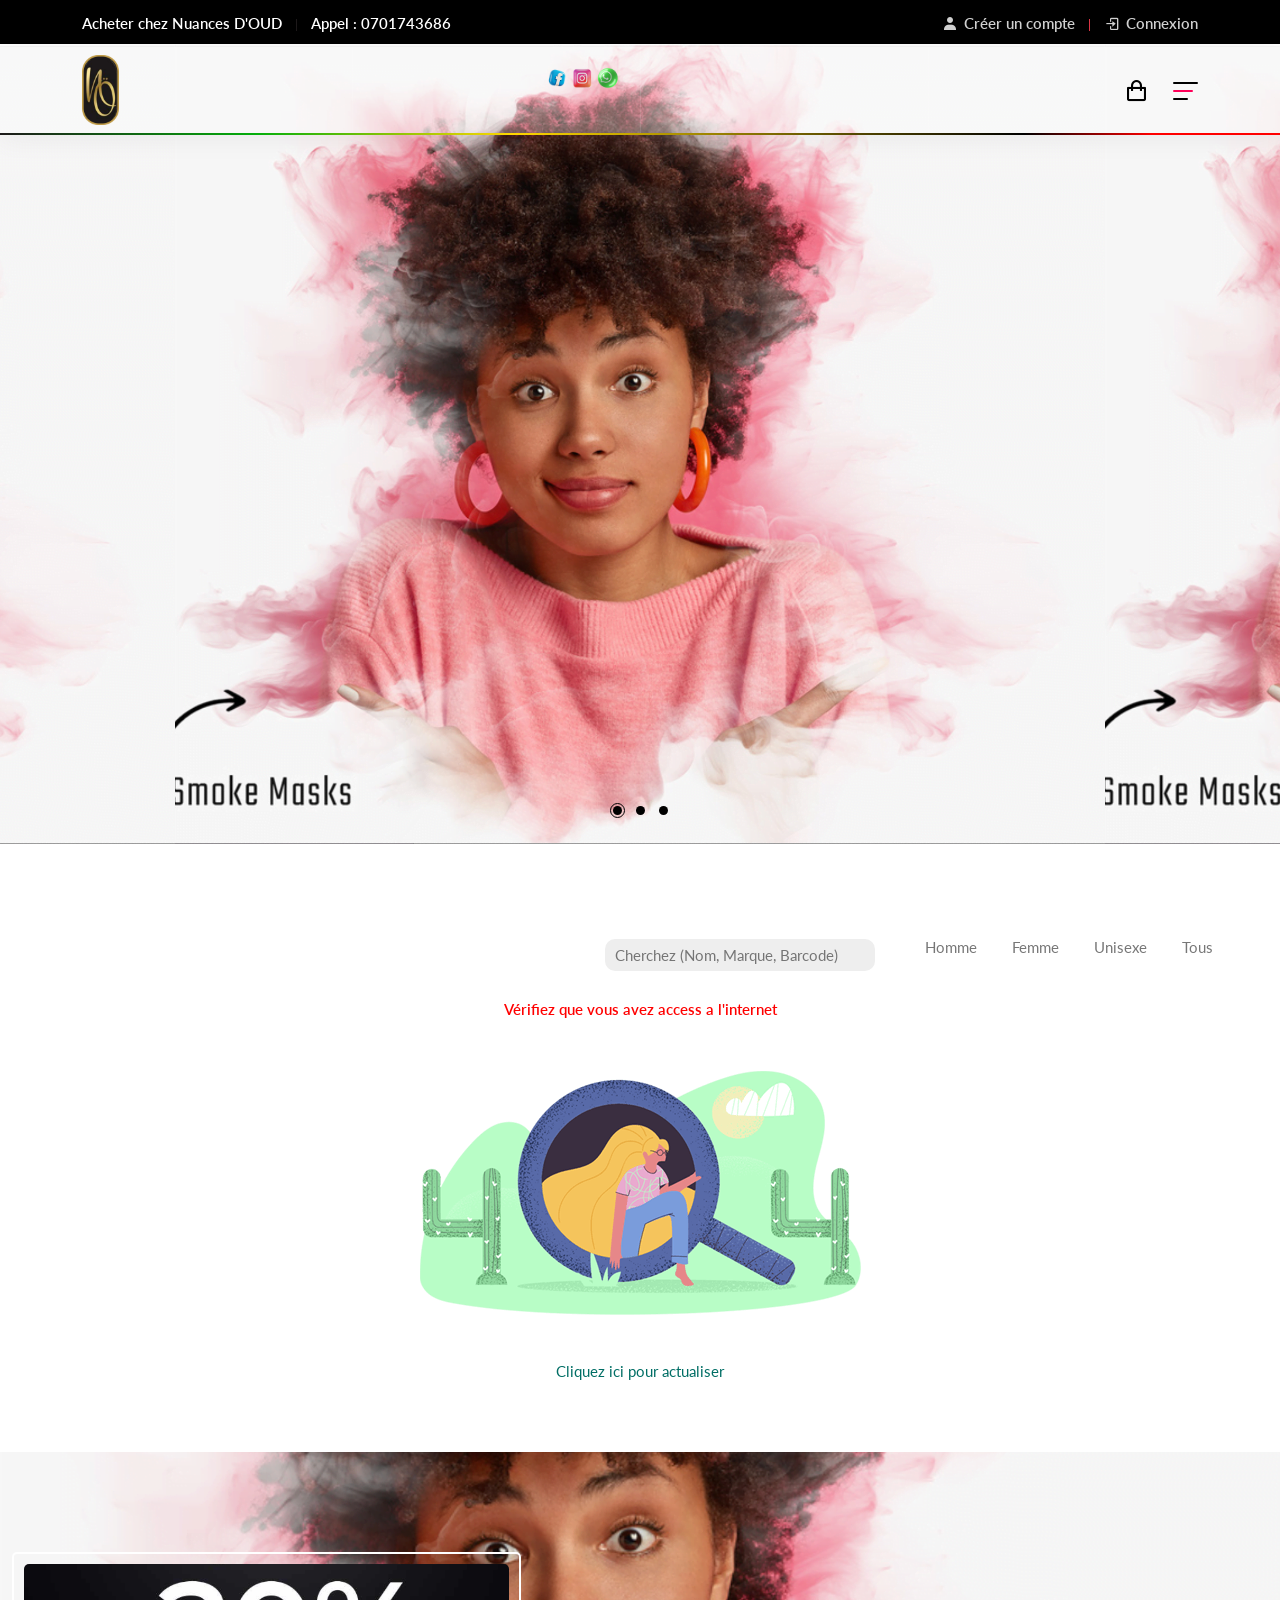
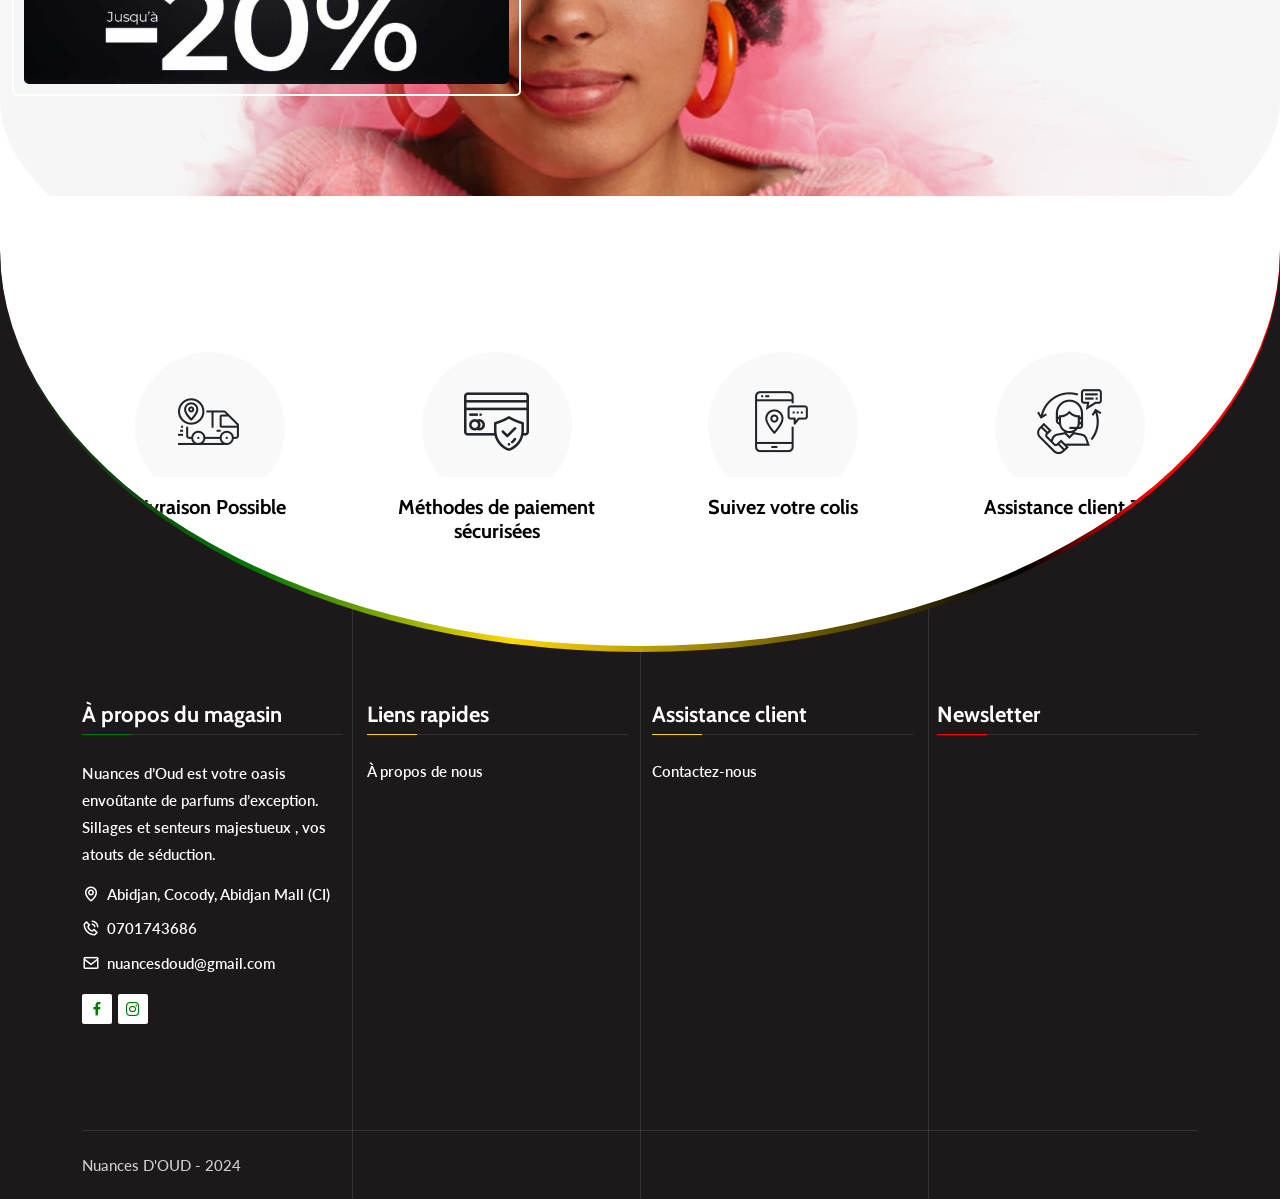
==== commit c2a796b3: "doijee" ====
--- a/index.html
+++ b/index.html
@@ -557,10 +557,10 @@
                             <div class="products-review">
                                 <div class="rating">
                                     <i class="bx bxs-star"></i>
-                                    <i class="bx bxs-star"></i>
-                                    <i class="bx bxs-star"></i>
-                                    <i class="bx bxs-star"></i>
-                                    <i class="bx bxs-star"></i>
+                                    <i class="bx bxs-star one"></i>
+                                    <i class="bx bxs-star two"></i>
+                                    <i class="bx bxs-star tree"></i>
+                                    <i class="bx bxs-star four"></i>
                                 </div>
                                 <a href="#" class="rating-count" id="rating"></a>
                             </div>
--- a/assets/css/style.css
+++ b/assets/css/style.css
@@ -11530,6 +11530,7 @@
   border-width: 0;
   font-size: 15px;
   padding: 5px 10px 5px 10px;
+  width: 270px !important;
 }
 
 .filtero .lista {
--- a/assets/css/mobilestile.css
+++ b/assets/css/mobilestile.css
@@ -142,7 +142,7 @@
         padding: 8px 10px 8px 12px;
         border-bottom-right-radius: 8px;
         width: 90px;
-        background-color: red;
+        background-color: rgba(26, 4, 4, 0.678);
         color: #ffffff;
         text-transform: uppercase;
         font-weight: 600;
@@ -168,7 +168,7 @@
         right: 0px;
         top: -6px;
         border-radius: 0px 80px 0px 0px;
-        background: red;
+        background: rgb(48, 1, 1);
     }
 
     .nouveau {
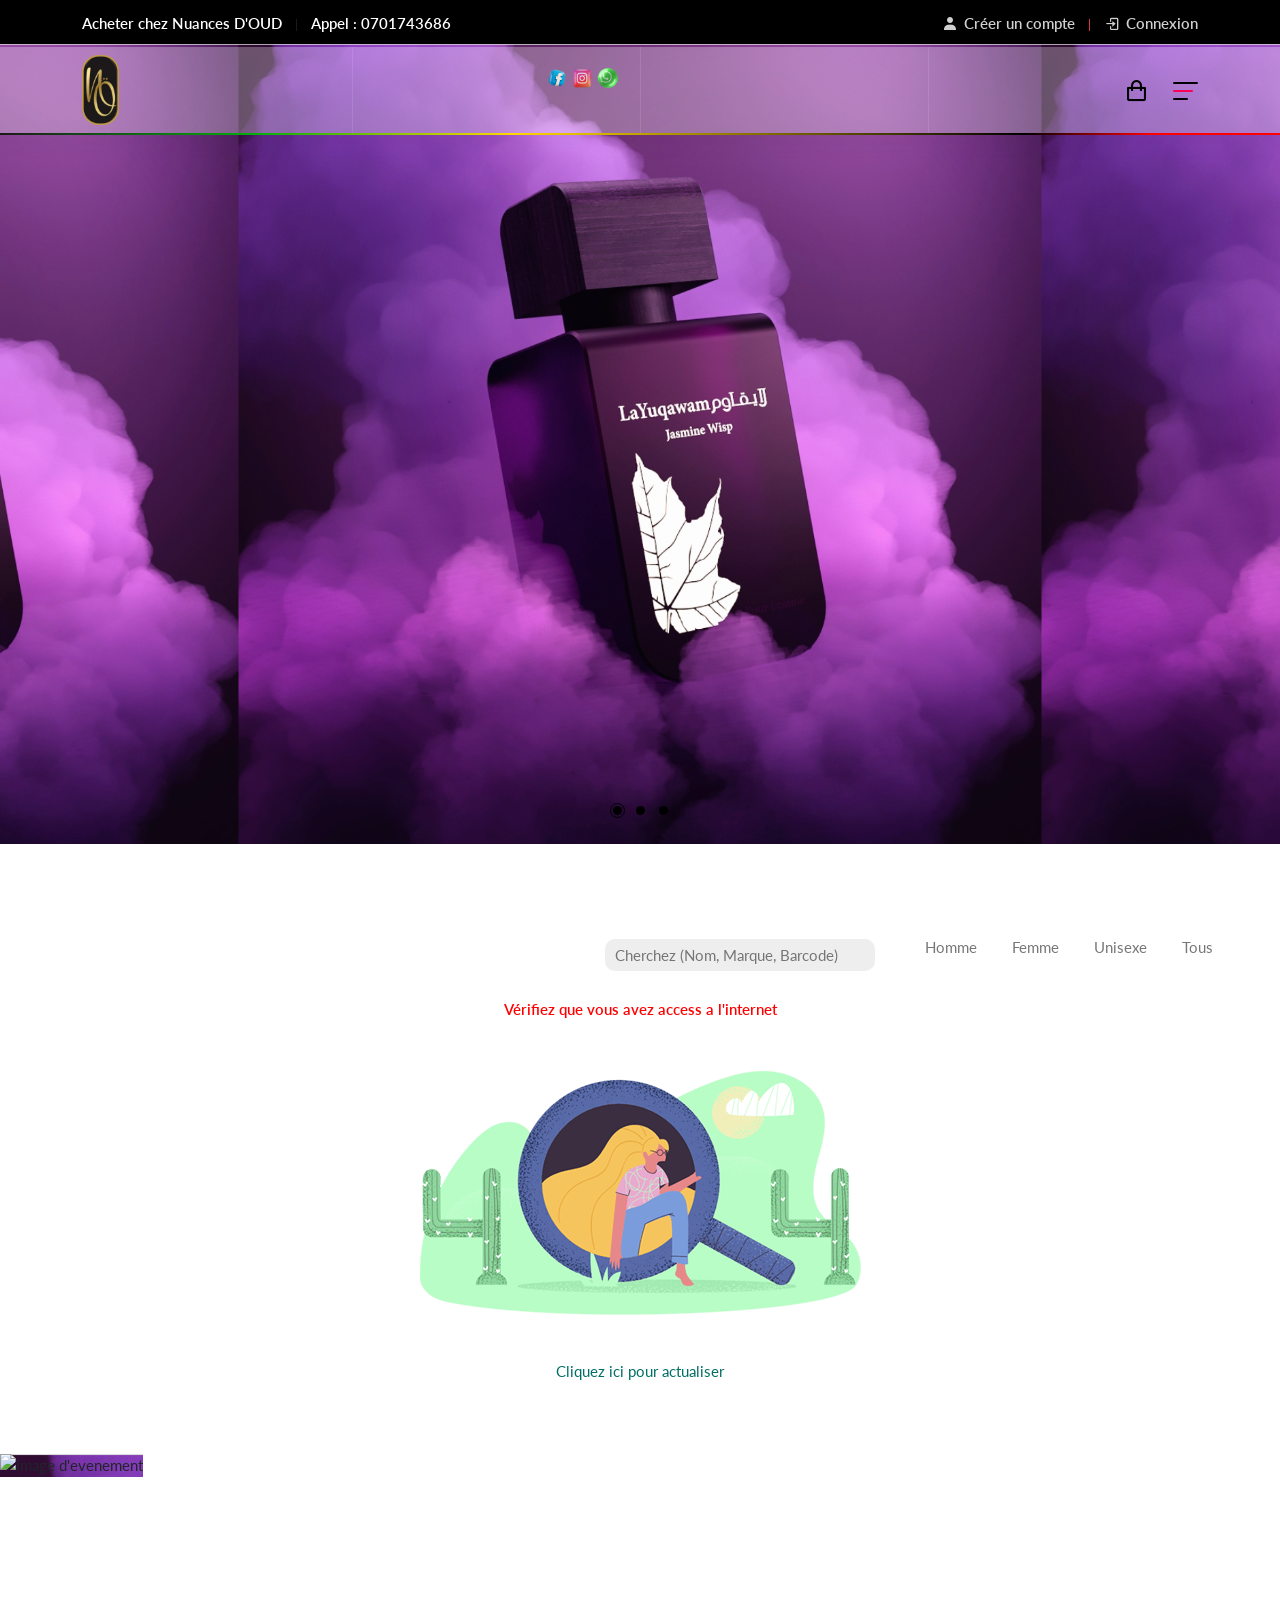
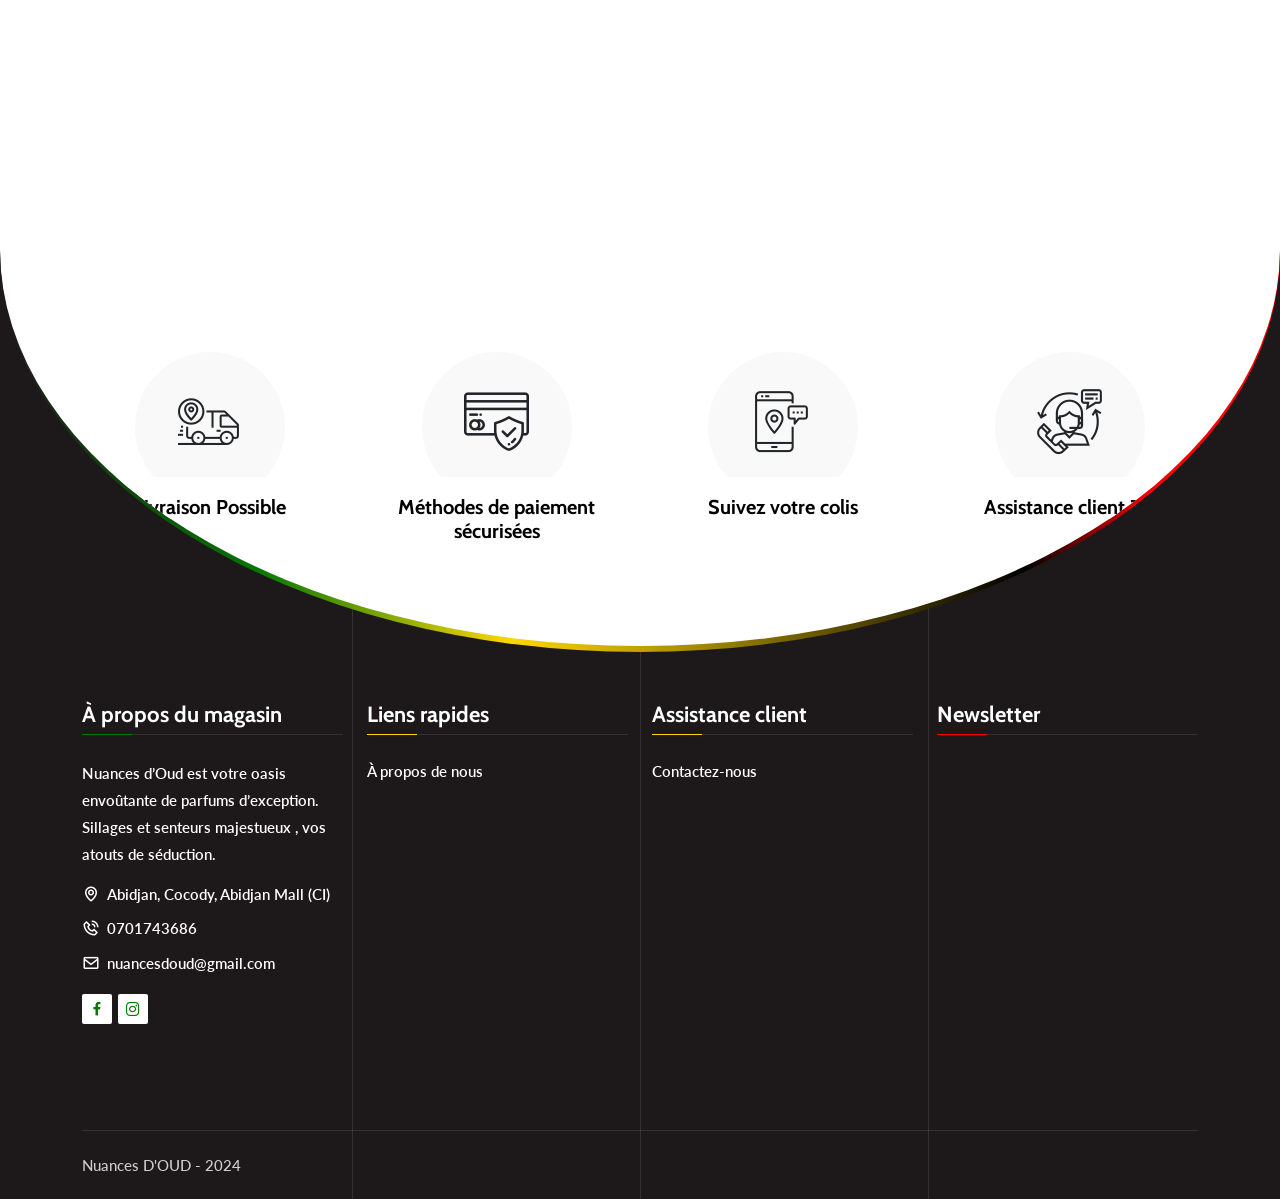
==== commit d7c5c550: "doinff" ====
--- a/index.html
+++ b/index.html
@@ -40,8 +40,68 @@
     <link rel="stylesheet" href="assets/css/dark.css">
     <link rel="stylesheet" href="assets/css/responsive.css">
     <link rel="stylesheet" href="assets/css/livechat.css">
+    <link rel="stylesheet" href="assets/css/adscss.css">
     <title>NUANCES D'OUD</title>
     <link rel="icon" type="image/png" href="assets/img/logo.png">
+
+    <style>
+        /* Width */
+        ::-webkit-scrollbar {
+            width: 10px;
+            height: 10px;
+            /* For Edge */
+        }
+
+        /* Track */
+        ::-webkit-scrollbar-track {
+            background-color: #1d191a;
+            /* Fallback color */
+        }
+
+        /* Handle */
+        ::-webkit-scrollbar-thumb {
+            background-color: #fd8a06;
+            border-radius: 10px;
+        }
+
+        /* Handle on hover */
+        ::-webkit-scrollbar-thumb:hover {
+            background-color: #f0b434;
+        }
+
+        /* Width and color for Firefox */
+        * {
+            scrollbar-width: thin;
+            scrollbar-color: #fd8a06 #1d191a;
+        }
+
+        /* Width and color for Edge */
+        * {
+            -ms-overflow-style: none;
+            /* Hide scrollbar in Edge */
+        }
+
+        *::-webkit-scrollbar {
+            width: thin;
+            /* For Firefox */
+            height: thin;
+            /* For Firefox */
+        }
+
+        *::-webkit-scrollbar-track {
+            background-color: #1d191a;
+            /* Fallback color for Firefox */
+        }
+
+        *::-webkit-scrollbar-thumb {
+            background-color: #fd8a06;
+            border-radius: 10px;
+        }
+
+        *::-webkit-scrollbar-thumb:hover {
+            background-color: #f0b434;
+        }
+    </style>
 </head>
 
 <body>
@@ -462,26 +522,6 @@
         </div>
     </section>
 
-    <section class="offer-area bg-image1 ptb-100 jarallax closeCom" data-jarallax="{&quot;speed&quot;: 0.3}">
-        <div class="container-fluid">
-            <div class="row">
-                <div class="col-lg-5 col-md-6">
-                    <div class="offer-content">
-
-
-                        <div class="anim">
-
-
-                        </div>
-                    </div>
-                </div>
-            </div>
-        </div>
-    </section>
-
-
-
-
     <div class="modal right fade sidebarModal" id="sidebarModal" tabindex="-1" role="dialog">
         <div class="modal-dialog" role="document">
             <div class="modal-content">
@@ -516,11 +556,7 @@
                                     class="d-block" target="_blank"><i class="bx bxl-instagram"></i></a></li>
                         </ul>
                     </div>
-                    <div class="sidebar-new-in-store">
-                        <h3>Nouveautés en magasin</h3>
-
-
-                    </div>
+
                 </div>
             </div>
         </div>
@@ -635,22 +671,9 @@
         <div class="foot-linear-set">
             <section class="facility-area pb-70 foot-circle">
                 <div class="clonsamobil" style="height: 500px; width: 100%;">
-                    <section class="facility-area pb-70 foot-circle">
-
-                        <section class="offer-area bg-image1 ptb-100">
-                            <div class="container-fluid">
-                                <div class="row">
-                                    <div class="col-lg-5 col-md-6">
-                                        <div class="offer-content">
-                                            <div class="anim">
-
-                                            </div>
-                                        </div>
-                                    </div>
-                                </div>
-                            </div>
-                        </section>
-                    </section>
+
+                    <img class="ads-image" src="" alt="image d'evenement">
+
                 </div>
 
 
--- a/assets/css/adscss.css
+++ b/assets/css/adscss.css
@@ -0,0 +1,24 @@
+/*================================================
+ads CSS
+=================================================*/
+.ads-image {
+    position: relative;
+    z-index: 1;
+    height: 500px;
+    width: 100%;
+    justify-content: center;
+    align-items: center;
+    text-align: center;
+    align-self: center;
+}
+
+.ads-view-inthemidle {
+    max-height: fit-content;
+    width: 100%;
+    justify-content: center;
+    align-items: center;
+    text-align: center;
+    align-self: center;
+    padding-bottom: 50px;
+}
+
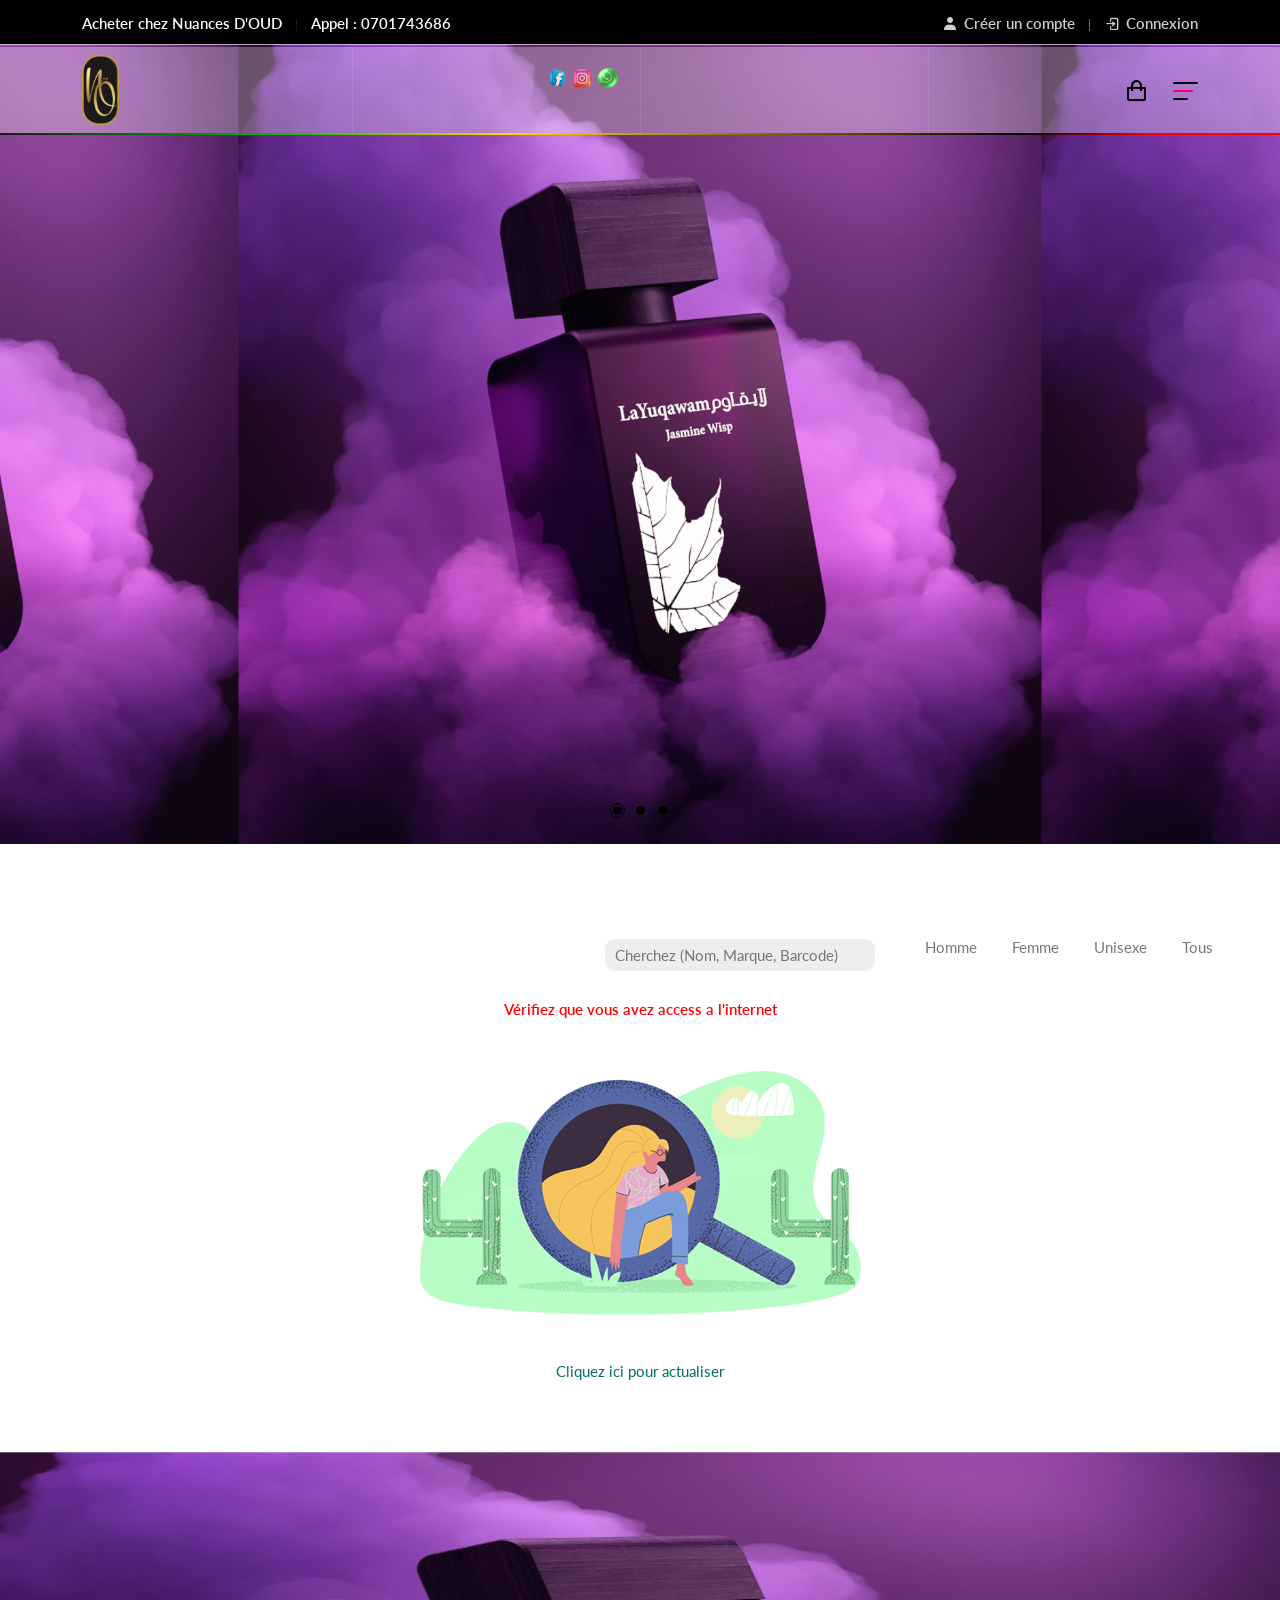
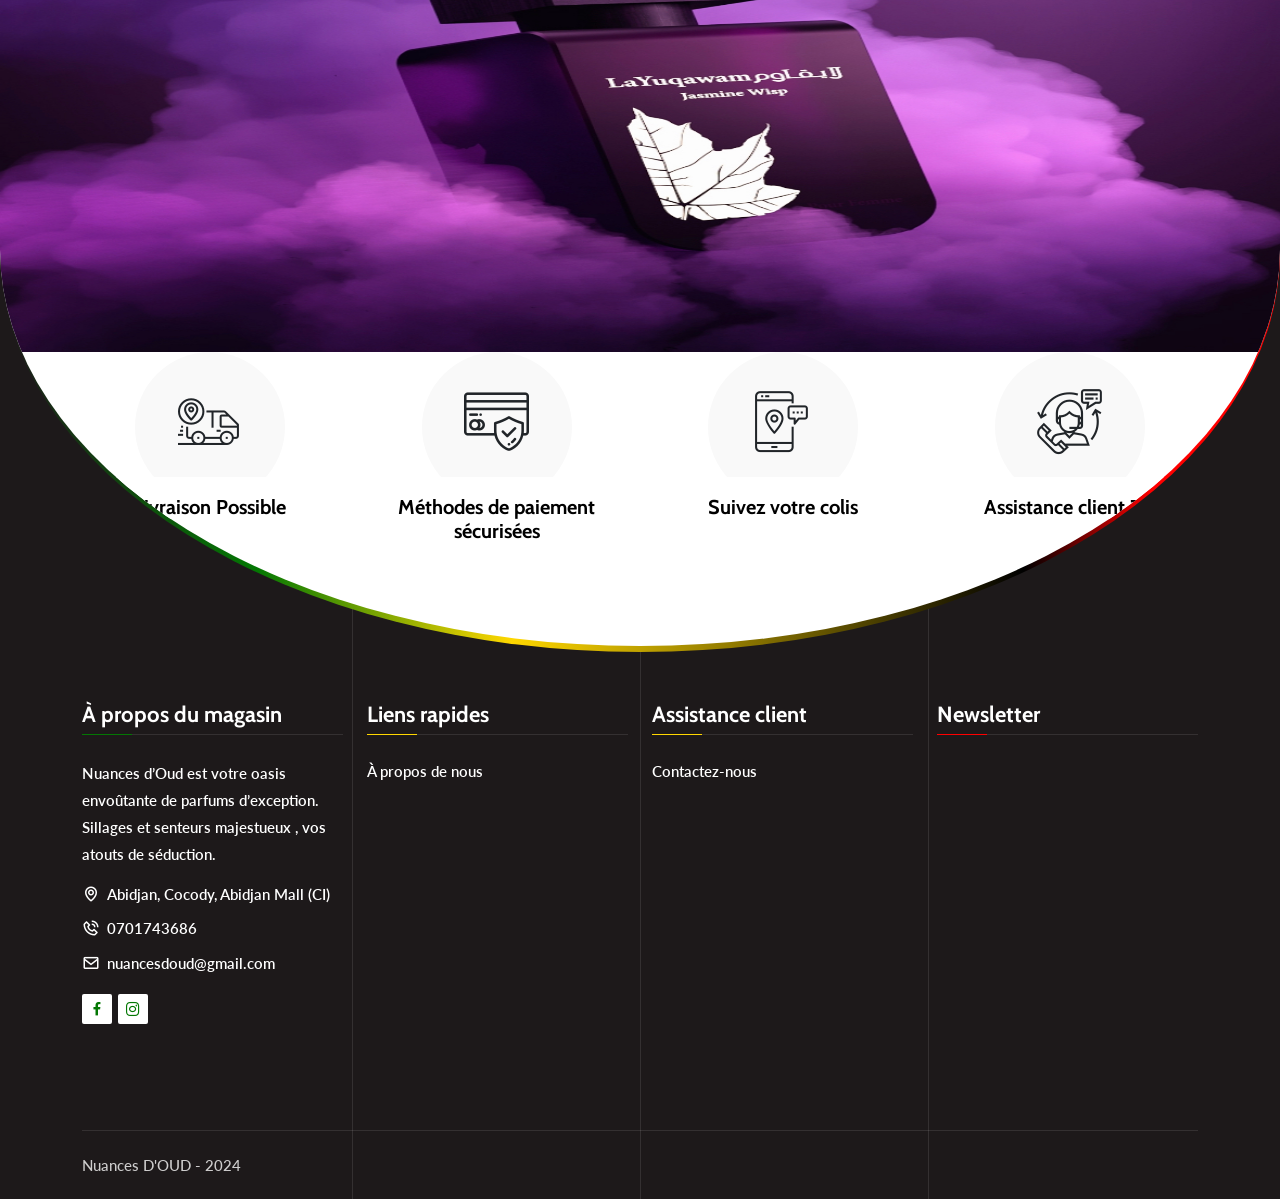
==== commit a78210c2: "dojbnff" ====
--- a/index.html
+++ b/index.html
@@ -672,7 +672,7 @@
             <section class="facility-area pb-70 foot-circle">
                 <div class="clonsamobil" style="height: 500px; width: 100%;">
 
-                    <img class="ads-image" src="" alt="image d'evenement">
+                    <img class="ads-image" src="assets/img/par1.jpeg" alt="image d'evenement">
 
                 </div>
 
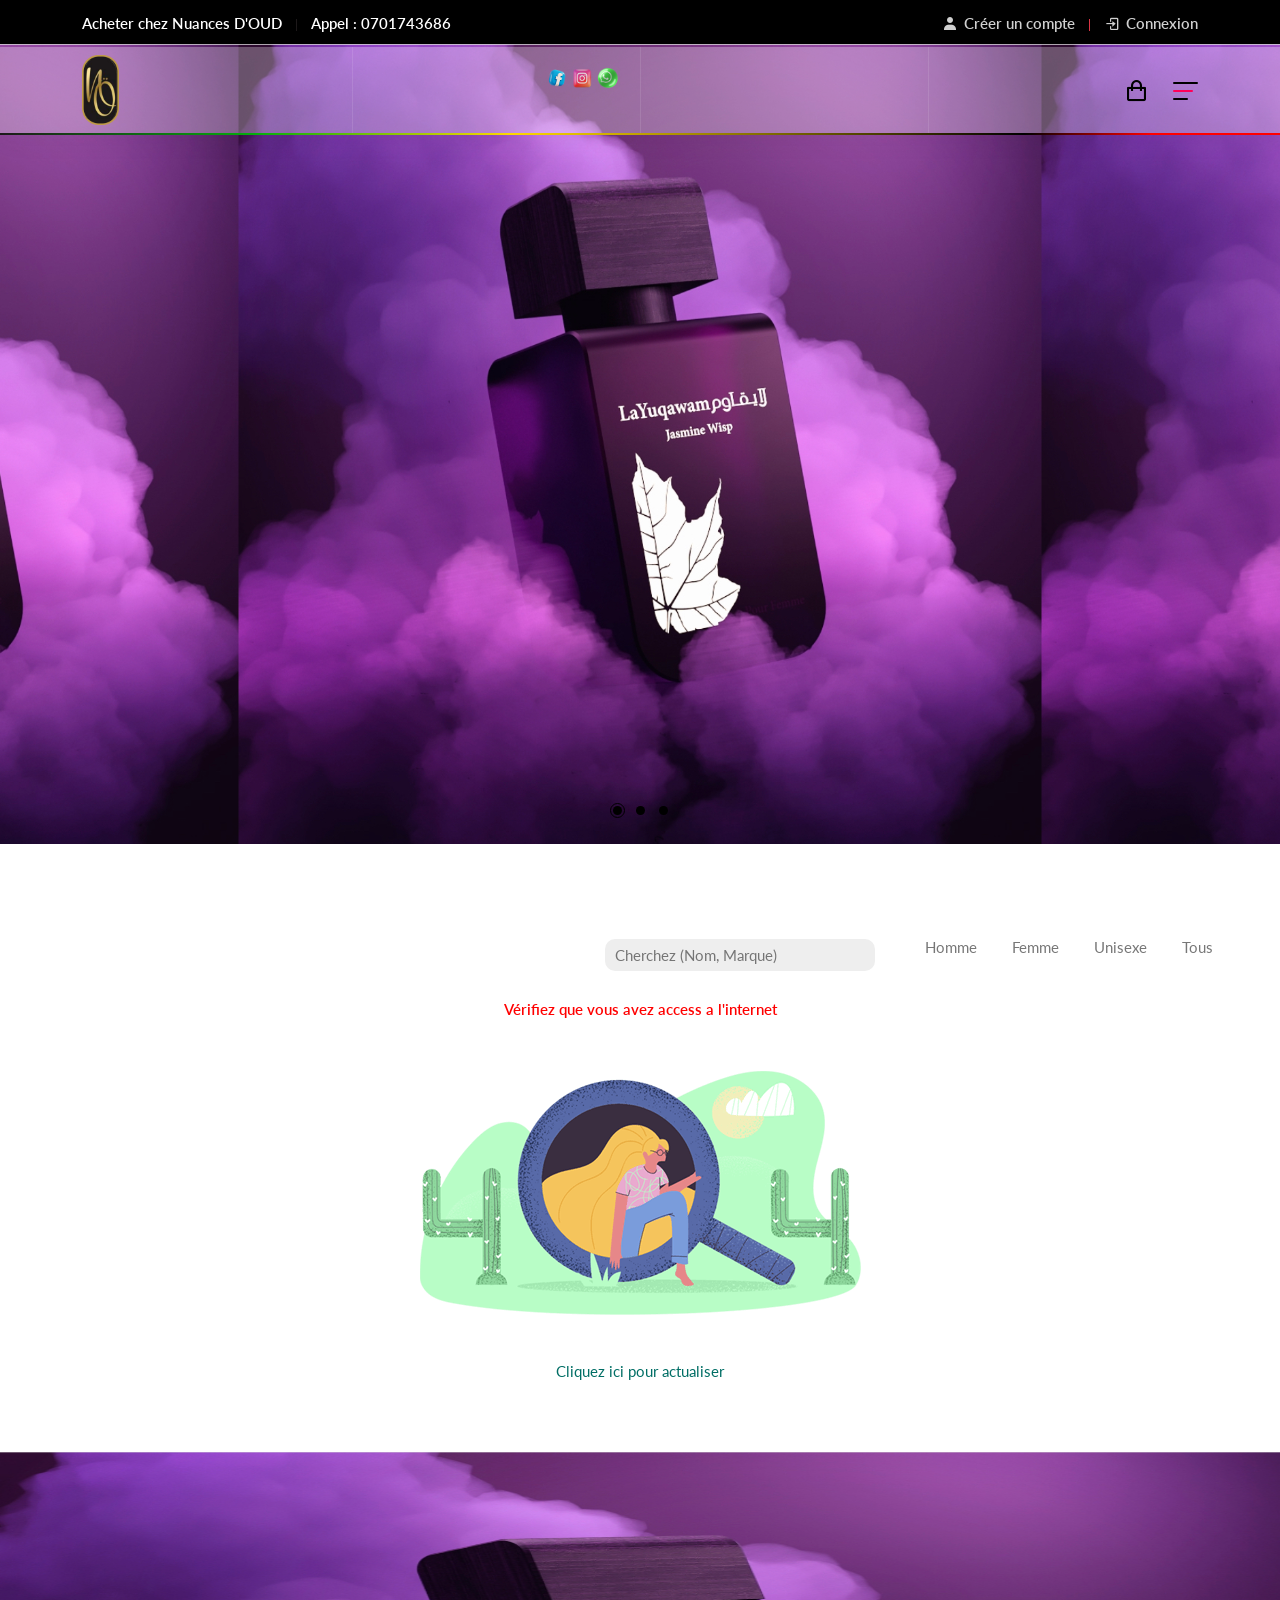
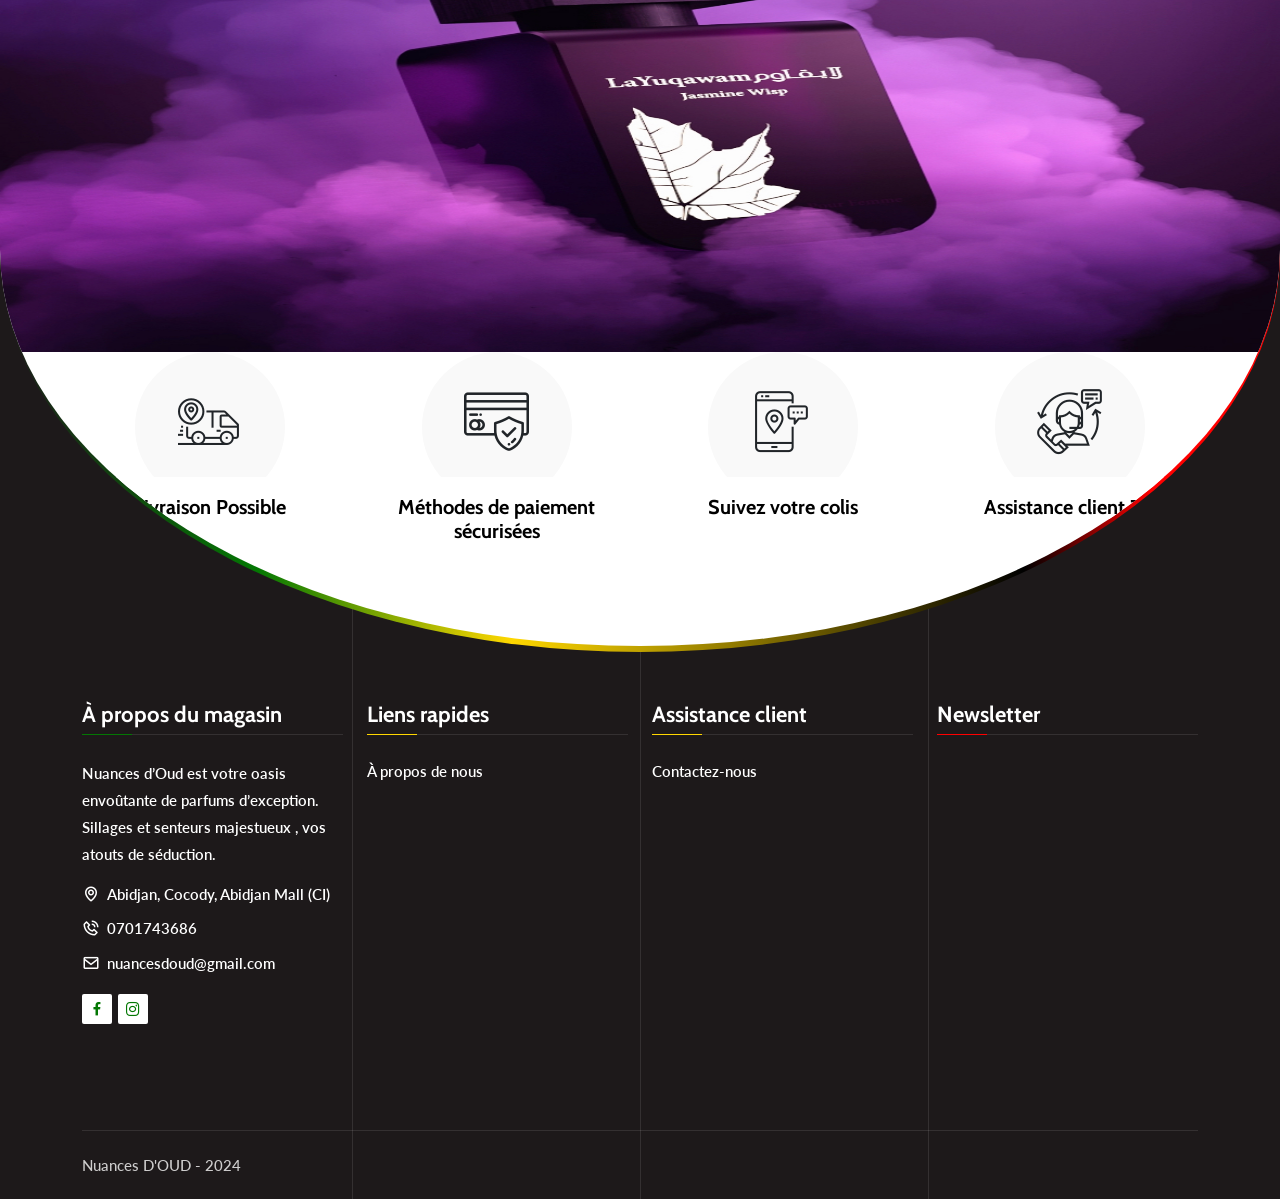
==== commit e29f05bb: "doinff" ====
--- a/index.html
+++ b/index.html
@@ -493,7 +493,7 @@
 
     <div class="filtero">
         <div>
-            <input type="text" id="searchArticle" class="" placeholder="Cherchez (Nom, Marque, Barcode)">
+            <input type="text" id="searchArticle" class="" placeholder="Cherchez (Nom, Marque)">
         </div>
         <p style="width: 50px;"></p>
 
@@ -592,11 +592,12 @@
 
                             <div class="products-review">
                                 <div class="rating">
-                                    <i class="bx bxs-star"></i>
                                     <i class="bx bxs-star one"></i>
                                     <i class="bx bxs-star two"></i>
                                     <i class="bx bxs-star tree"></i>
                                     <i class="bx bxs-star four"></i>
+                                    <i class="bx bxs-star"></i>
+
                                 </div>
                                 <a href="#" class="rating-count" id="rating"></a>
                             </div>
--- a/assets/css/style.css
+++ b/assets/css/style.css
@@ -8215,9 +8215,8 @@
 .page-title-area .page-linear {
   background-color: #f8f8f8;
   position: absolute;
-  height: 118px;
+  height: 138px;
   width: 100%;
-
 }
 
 .login-area.ptb-100 {
--- a/assets/css/responsive.css
+++ b/assets/css/responsive.css
@@ -959,7 +959,6 @@
     top: 0;
     -webkit-transform: unset;
     transform: unset;
-    margin-top: 10px;
   }
 
   .page-title-content ul li {
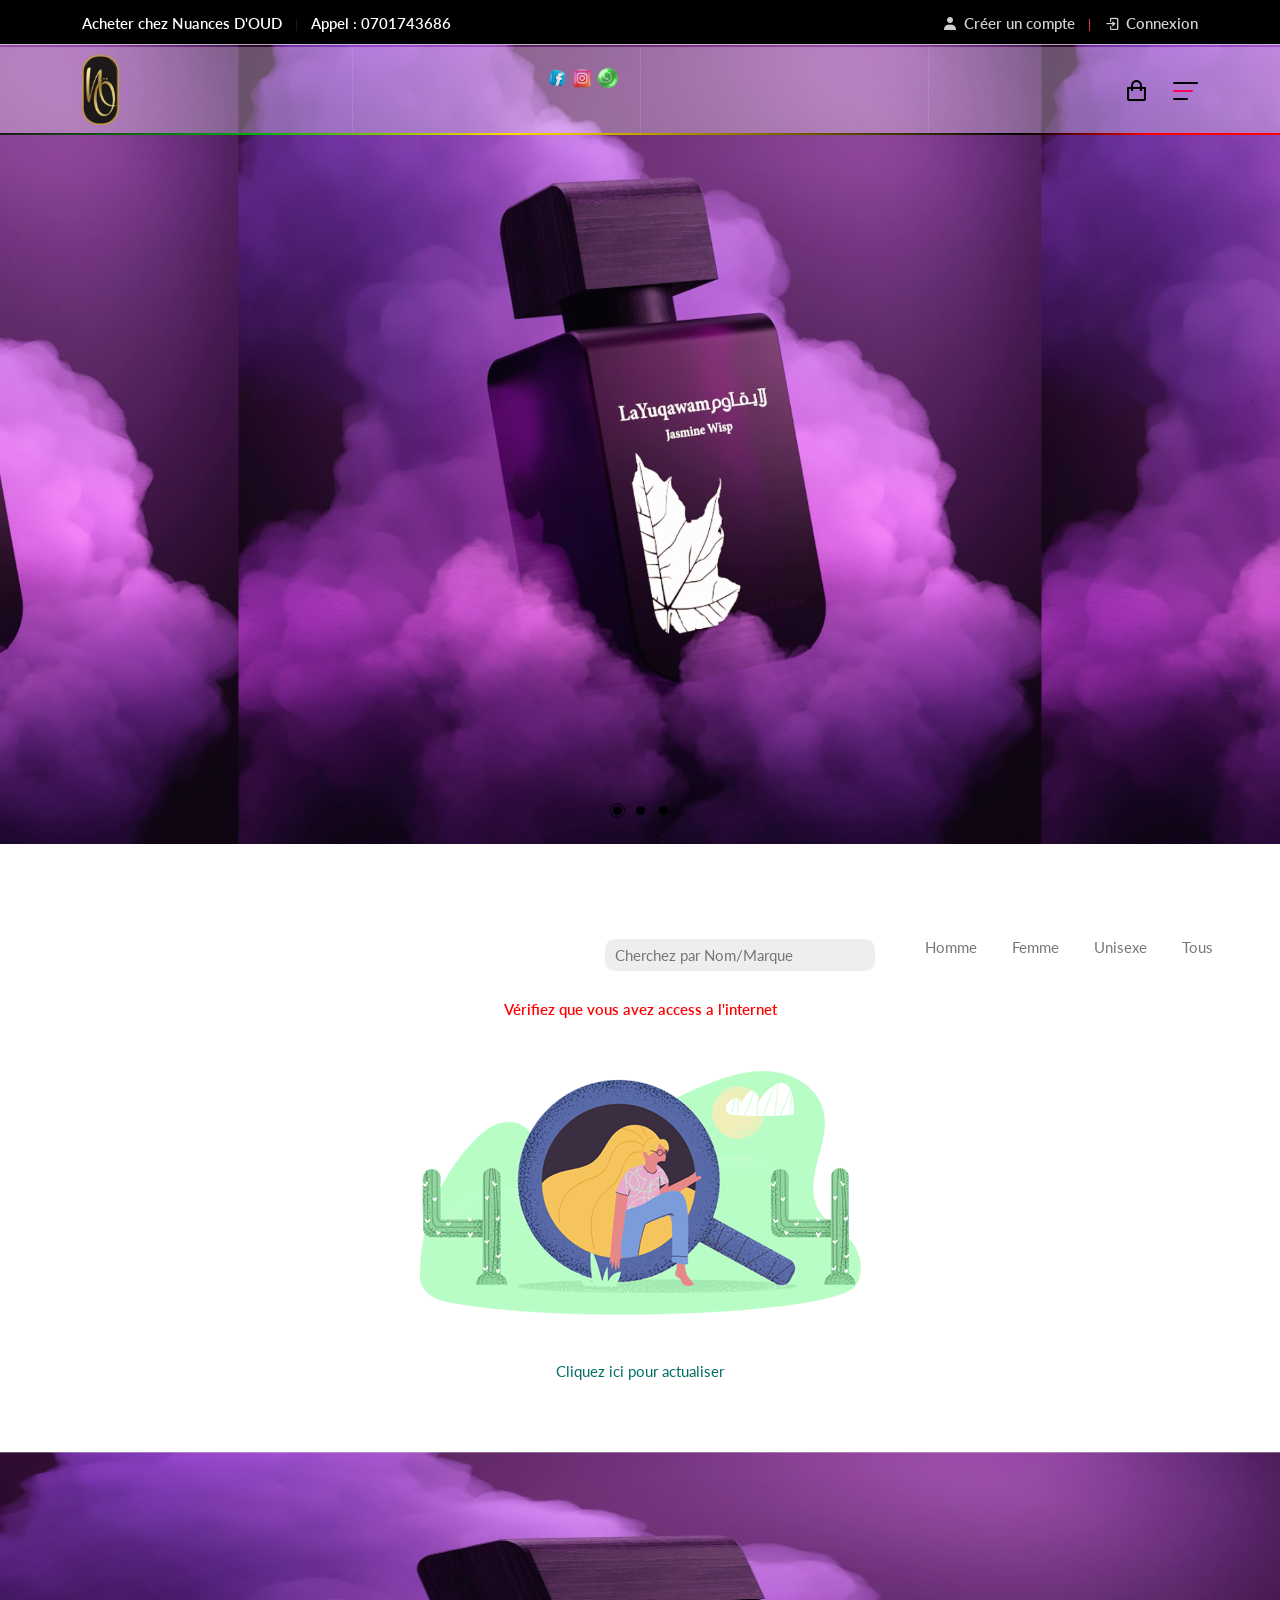
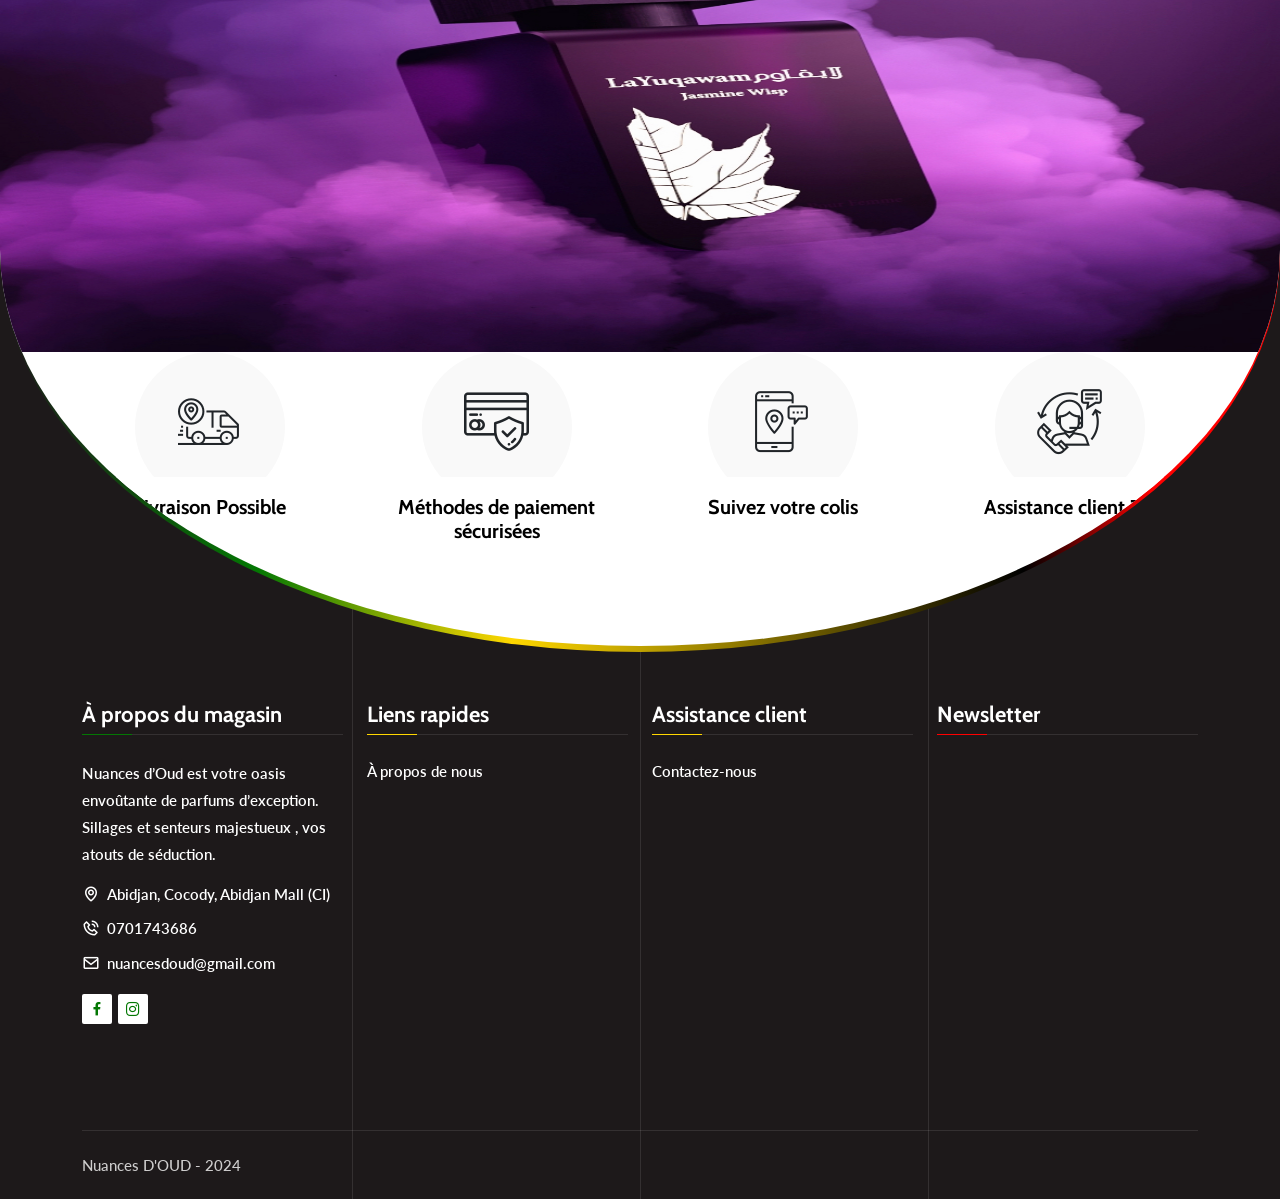
==== commit 15a84dab: "version 10 of nuances (web)" ====
--- a/index.html
+++ b/index.html
@@ -493,7 +493,7 @@
 
     <div class="filtero">
         <div>
-            <input type="text" id="searchArticle" class="" placeholder="Cherchez (Nom, Marque)">
+            <input type="text" id="searchArticle" class="" placeholder="Cherchez par Nom/Marque">
         </div>
         <p style="width: 50px;"></p>
 
